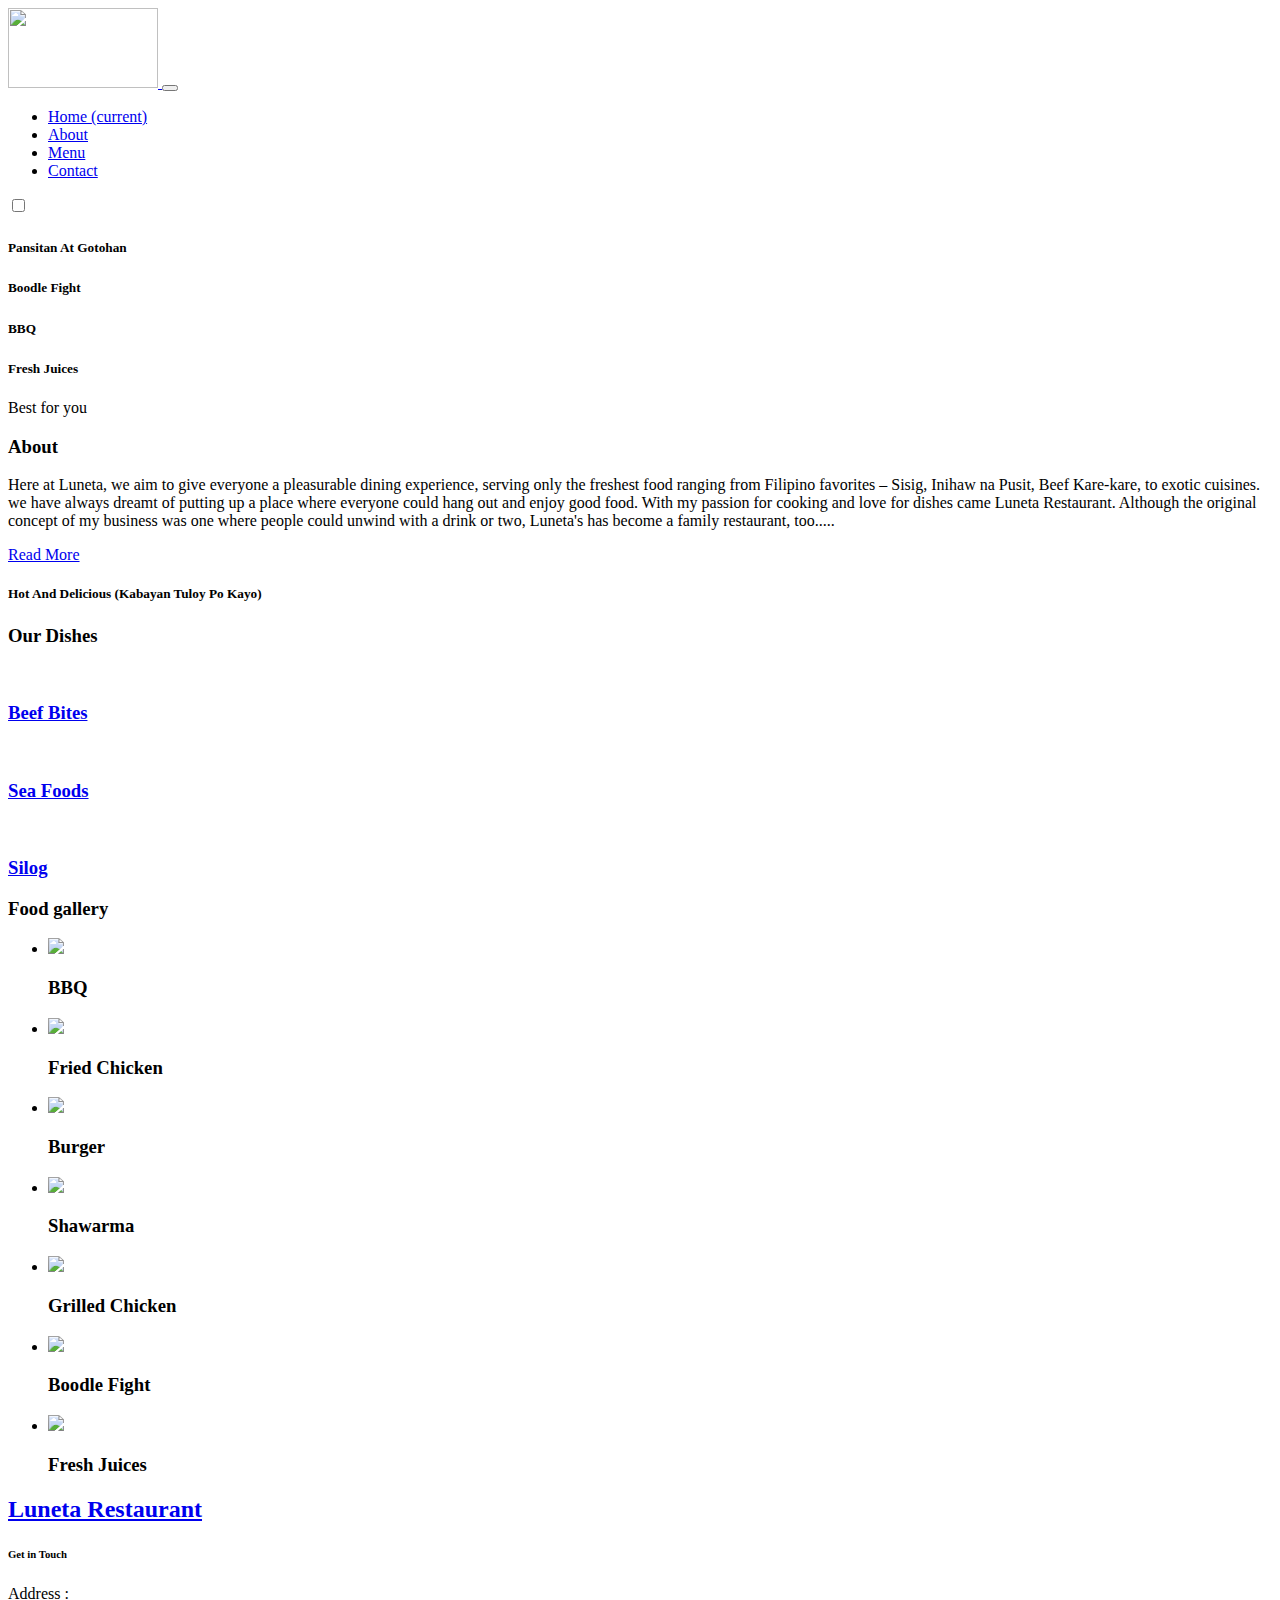
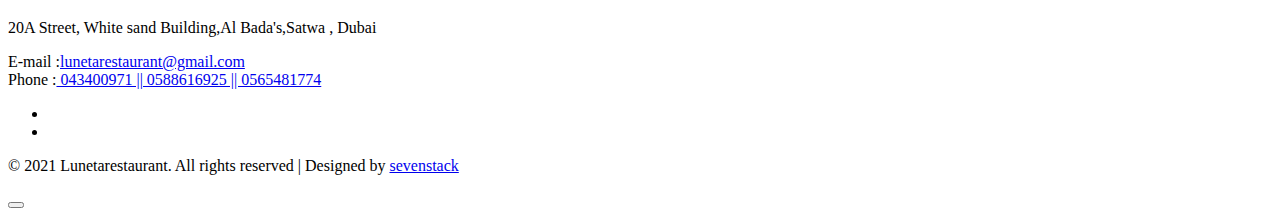
==== index.html @ 1971af36 "commit3" ====
<!doctype html>
<html lang="en">
  <head>
    <!-- Required meta tags -->
    <meta charset="utf-8">
    <meta name="viewport" content="width=device-width, initial-scale=1, shrink-to-fit=no">

    <title>Luneta Restaurant</title>

    <link href="//fonts.googleapis.com/css?family=Mukta:300,400,500" rel="stylesheet">

    <!-- Template CSS -->
    <link rel="stylesheet" href="assets/css/style-starter.css">
  </head>
  <body>
<!--header-->
<header id="site-header" class="fixed-top">
  <div class="container">
      <nav class="navbar navbar-expand-lg stroke px-0 pt-lg-0">
          <!-- <h1> <a class="navbar-brand" href="index.html">
                  <span class="fa fa-coffee"></span> Luneta Restaurant
              </a></h1> -->
          <!-- if logo is image enable this    -->
  <a class="navbar-brand" href="#index.html">
      <img src="assets/images/logo_luneta.png" alt="" title="" style="height: 80px;width: 150px;" />
  </a>
          <button class="navbar-toggler  collapsed bg-gradient" type="button" data-toggle="collapse"
              data-target="#navbarTogglerDemo02" aria-controls="navbarTogglerDemo02" aria-expanded="false"
              aria-label="Toggle navigation">
              <span class="navbar-toggler-icon fa icon-expand fa-bars"></span>
              <span class="navbar-toggler-icon fa icon-close fa-times"></span>
          </button>

          <div class="collapse navbar-collapse" id="navbarTogglerDemo02">
              <ul class="navbar-nav mx-lg-auto">
                  <li class="nav-item active">
                      <a class="nav-link" href="index.html">Home <span class="sr-only">(current)</span></a>
                  </li>
                  <li class="nav-item @@about__active">
                      <a class="nav-link" href="about.html">About</a>
                  </li>
                  <li class="nav-item @@services__active">
                      <a class="nav-link" href="services.html">Menu</a>
                  </li>
                  <li class="nav-item @@contact__active">
                      <a class="nav-link" href="contact.html">Contact</a>
                  </li>
              </ul>

              <!--/search-right-->
             
          </div>
          <!-- toggle switch for light and dark theme -->
          <div class="mobile-position">
              <nav class="navigation">
                  <div class="theme-switch-wrapper">
                      <label class="theme-switch" for="checkbox">
                          <input type="checkbox" id="checkbox">
                          <div class="mode-container">
                              <i class="gg-sun"></i>
                              <i class="gg-moon"></i>
                          </div>
                      </label>
                  </div>
              </nav>
          </div>
          <!-- //toggle switch for light and dark theme -->
      </nav>
  </div>
</header>
<!--/header-->
<!-- main-slider -->
<section class="w3l-main-slider" id="home">
    <div class="companies20-content">
        <div class="owl-one owl-carousel owl-theme">
            <div class="item">
                <li>
                    <div class="slider-info banner-view bg bg2">
                        <div class="banner-info">
                            <div class="container">
                                <div class="banner-info-bg">
                                    <h5>Pansitan At Gotohan</h5>
                                    <p class="mt-4"> </p>
                                    <!-- <a class="btn btn-style btn-primary mt-sm-5 mt-4" href="about.html"> Read More</a> -->
                                </div>
                            </div>
                        </div>
                    </div>
                </li>
            </div>
            <div class="item">
                <li>
                    <div class="slider-info  banner-view banner-top1 bg bg2">
                        <div class="banner-info">
                            <div class="container">
                                <div class="banner-info-bg">
                                    <h5>Boodle Fight</h5>
                                    <!-- <p class="mt-4">Coffee Shop is the place where you can get flavorful coffee strains
                                        from global elite brands and roasters at very affordable price. Lorem ipsum
                                        dolor sit amet elit. Non, explicabo et sit amet. </p>
                                    <a class="btn btn-style btn-primary mt-sm-5 mt-4" href="about.html"> Read More</a> -->
                                </div>
                            </div>
                        </div>
                    </div>
                </li>
            </div>
            <div class="item">
                <li>
                    <div class="slider-info banner-view banner-top2 bg bg2">
                        <div class="banner-info">
                            <div class="container">
                                <div class="banner-info-bg">
                                    <h5>BBQ</h5>
                                    <!-- <p class="mt-4">Coffee Shop is the place where you can get flavorful coffee strains
                                        from global elite brands and roasters at very affordable price. Lorem ipsum
                                        dolor sit amet elit. Non, explicabo et sit amet. </p>
                                    <a class="btn btn-style btn-primary mt-sm-5 mt-4" href="about.html"> Read More</a> -->
                                </div>
                            </div>
                        </div>
                    </div>
                </li>
            </div>
            <div class="item">
                <li>
                    <div class="slider-info banner-view banner-top3 bg bg2">
                        <div class="banner-info">
                            <div class="container">
                                <div class="banner-info-bg">
                                    <h5>Fresh Juices</h5>
                                    <!-- <p class="mt-4">Coffee Shop is the place where you can get flavorful coffee strains
                                        from global elite brands and roasters at very affordable price. Lorem ipsum
                                        dolor sit amet elit. Non, explicabo et sit amet. </p>
                                    <a class="btn btn-style btn-primary mt-sm-5 mt-4" href="about.html"> Read More</a> -->
                                </div>
                            </div>
                        </div>
                    </div>
                </li>
            </div>
        </div>
    </div>
</section>
<!-- /main-slider -->
<section class="w3l-servicesblock py-5" id="who">
    <div class="container py-lg-5 py-md-4 py-2">
        <div class="row">
            <div class="col-lg-4 about-right-faq align-self">
                <span class="title-small mb-2">Best for you</span>
                <h3 class="title-big mx-0">About</h3>
                <p class="mt-lg-4 mt-3">Here at Luneta, we aim to give everyone a pleasurable dining experience, serving only the freshest food ranging from Filipino favorites – Sisig, Inihaw na Pusit,  Beef Kare-kare, to exotic cuisines.
                    we have always dreamt of putting up a place where everyone could hang out and enjoy good food. With my passion for cooking and love for dishes came Luneta Restaurant.
                    Although the original concept of my business was one where people could unwind with a drink or two, Luneta's has become a family restaurant, too.....</p>
                <a class="btn btn-style btn-primary mt-lg-5 mt-4" href="about.html"> Read More</a>
            </div>
            <!-- <div class="col-lg-8">
                <div class="row">
                    <div class="col-md-4 col-6 left-wthree-img mt-lg-0 mt-5">
                        <img src="assets/images/a1.jpg" alt="" class="img-fluid radius-image">
                    </div>
                    <div class="col-md-4 col-6 left-wthree-img mt-lg-0 mt-5">
                        <img src="assets/images/a2.jpg" alt="" class="img-fluid radius-image">
                    </div>
                    <div class="col-md-4 col-6 left-wthree-img mt-lg-0 mt-md-5 mt-4">
                        <img src="assets/images/a3.jpg" alt="" class="img-fluid radius-image">
                    </div>
                </div>
            </div> -->
        </div>
    </div>
</section>
<section class="w3l-features-8" id="products">
    <!-- /features -->
    <div class="features py-5">
        <div class="container py-lg-5 py-md-4 py-2">
            <h5 class="title-small text-center">Hot And Delicious (Kabayan Tuloy Po Kayo)</h5>
            
            <h3 class="title-big text-center mb-md-5 mb-4">Our Dishes</h3>
            <div class="fea-gd-vv text-center row">
                <div class="float-top col-lg-4 col-md-6">
                    <a href="#url"><img src="assets/images/1.jpg" class="img-responsive" alt=""></a>
                    <div class="float-lt feature-gd">
                        <h3><a href="#url">Beef Bites</a> </h3>
                        <!-- <p> Consectetur elit, sed do eiusmod tempor sed et dolor init</p> -->
                    </div>
                </div>
                <div class="float-top col-lg-4 col-md-6 mt-md-0 mt-5">
                    <a href="#url"><img src="assets/images/2.jpg" class="img-responsive" alt=""></a>
                    <div class="float-lt feature-gd">
                        <h3><a href="#url">Sea Foods</a> </h3>
                        <!-- <p> Consectetur elit, sed do eiusmod tempor sed et dolor init</p> -->
                    </div>
                </div>
                <div class="float-top col-lg-4 col-md-6 mt-lg-0 mt-5">
                    <a href="#url"><img src="assets/images/3.png" class="img-responsive" alt=""></a>
                    <div class="float-lt feature-gd">
                        <h3><a href="#url">Silog</a> </h3>
                        <!-- <p> Consectetur elit, sed do eiusmod tempor sed et dolor init</p> -->
                    </div>
                </div>
            </div>
        </div>
    </div>
    <!-- //features -->
</section>

<section class="w3l-gallery" id="gallery">
    <div class="destionation-innf py-5">
        <div class="container py-lg-5 py-md-4 py-2">
            <div class="title-content">
                <h3 class="title-small text-center mb-1">Food gallery</h3>
                
            </div>
            <!--/coffee grids-grids-->
            <ul class="gallery_agile">
                <li>
                    <div class="w3_agile_portfolio_grid">
                        
                            <img src="assets/images/g1.jpg" alt=" " class="img-fluid radius-image" />
                            <div class="w3layouts_news_grid_pos">
                                <div class="wthree_text">
                                    <h3>BBQ</h3>
                                    <p></p>
                                </div>
                            </div>
                        
                    </div>
                </li>
                <li>
                    <div class="w3_agile_portfolio_grid">
                        
                            <img src="assets/images/g2.jpg" alt=" " class="img-fluid radius-image" />
                            <div class="w3layouts_news_grid_pos">
                                <div class="wthree_text">
                                    <h3>Fried Chicken</h3>
                                   
                                </div>
                            </div>
                        
                    </div>
                </li>
                <li>
                    <div class="w3_agile_portfolio_grid">
                        
                        <img src="assets/images/g3.jpg" alt=" " class="img-fluid radius-image" />
                        <div class="w3layouts_news_grid_pos">
                            <div class="wthree_text">
                                <h3>Burger</h3>
                               
                            </div>
                        </div>
                    
                </div>
                </li>

                <li>
                    <div class="w3_agile_portfolio_grid">
                        
                        <img src="assets/images/g7.jpg" alt=" " class="img-fluid radius-image" />
                        <div class="w3layouts_news_grid_pos">
                            <div class="wthree_text">
                                <h3>Shawarma</h3>
                               
                            </div>
                        </div>
                    
                </div>
                </li>
                <li>
                    <div class="w3_agile_portfolio_grid">
                        
                        <img src="assets/images/g5.jpg" alt=" " class="img-fluid radius-image" />
                        <div class="w3layouts_news_grid_pos">
                            <div class="wthree_text">
                                <h3>Grilled Chicken</h3>
                               
                            </div>
                        </div>
                    
                </div>
                </li>
                <li>
                    <div class="w3_agile_portfolio_grid">
                        
                        <img src="assets/images/g6.jpg" alt=" " class="img-fluid radius-image" />
                        <div class="w3layouts_news_grid_pos">
                            <div class="wthree_text">
                                <h3>Boodle Fight</h3>
                               
                            </div>
                        </div>
                    
                </div>
                </li>
                <li>
                    <div class="w3_agile_portfolio_grid">
                        
                        <img src="assets/images/g4.jpg" alt=" " class="img-fluid radius-image" />
                        <div class="w3layouts_news_grid_pos">
                            <div class="wthree_text">
                                <h3>Fresh Juices</h3>
                               
                            </div>
                        </div>
                    
                </div>
                </li>
               
            </ul>
            <!--//coffee grids-grids-->
        </div>
    </div>
</section>
<!-- testimonials -->

<!-- //testimonials -->

<section class="w3l-footer-29-main">
  <div class="footer-29 py-5">
    <div class="container py-lg-4 py-sm-3">
      <div class="row footer-top-29">
        <div class="col-lg-5 footer-list-29 footer-1">
          <h2><a href="index.html" class=""><span ></span> Luneta Restaurant</a></h2>
          
        </div>
        <div class="col-lg-3 col-md-6 footer-list-29 footer-3 mt-lg-0 mt-5">
          <h6 class="footer-title-29">Get in Touch</h6>

          <div class="column2">
            <div class="mb-2">
              <span>Address :</span>
              <p class="contact-para d-inline">20A Street, White sand Building,Al Bada's,Satwa , Dubai</p>
            </div>
            <div class="">
            </div>
            </div>
              <span>E-mail :</span><a href="lunetarestaurant@gmail.com">lunetarestaurant@gmail.com</a>
            </div>
            <div class="mt-2">
              <span>Phone :</span><a href="tel: 0588616925"> 043400971 || 0588616925 || 0565481774</a>
              <ul class="social-media-test m-0 mt-4 p-0">
                <li><a href="https://www.facebook.com/lunetarestaurant/" class="facebook"><span class="fa fa-facebook"></span></a></li>
                <li><a href="https://instagram.com/lunetarestaurant?utm_medium=copy_link" class="instagram"><span class="fa fa-instagram"></span></a>
                </li>
            </ul>
            </div>
          </div>
        </div>
       
      </div>

    </div>
  </div>
  <div class="bottom-copies text-center">
    <div class="container">
      <p class="copy-footer-29">© 2021 Lunetarestaurant. All rights reserved | Designed by <a
          href="https://sevenstack.in">sevenstack</a></p>
    </div>
  </div>

  <!-- move top -->
  <button onclick="topFunction()" id="movetop" title="Go to top">
    <span class="fa fa-angle-up"></span>
  </button>
  <script>
    // When the user scrolls down 20px from the top of the document, show the button
    window.onscroll = function () {
      scrollFunction()
    };

    function scrollFunction() {
      if (document.body.scrollTop > 20 || document.documentElement.scrollTop > 20) {
        document.getElementById("movetop").style.display = "block";
      } else {
        document.getElementById("movetop").style.display = "none";
      }
    }

    // When the user clicks on the button, scroll to the top of the document
    function topFunction() {
      document.body.scrollTop = 0;
      document.documentElement.scrollTop = 0;
    }
  </script>
  <!-- //move top -->
</section>

<!-- Template JavaScript -->
<script src="assets/js/jquery-3.3.1.min.js"></script>

<script src="assets/js/theme-change.js"></script>

<!-- js for portfolio lightbox -->
<script src="assets/js/jquery-2.1.4.min.js"></script>
<script src="assets/js/jquery.chocolat.js "></script>
<!--light-box-files -->
<script type="text/javascript ">
  $(function () {
    $('.w3_agile_portfolio_grid a').Chocolat();
  });
</script>
<!-- /js for portfolio lightbox -->

<script src="assets/js/jquery.magnific-popup.min.js"></script>
<script>
  $(document).ready(function () {
    $('.popup-with-zoom-anim').magnificPopup({
      type: 'inline',

      fixedContentPos: false,
      fixedBgPos: true,

      overflowY: 'auto',

      closeBtnInside: true,
      preloader: false,

      midClick: true,
      removalDelay: 300,
      mainClass: 'my-mfp-zoom-in'
    });

    $('.popup-with-move-anim').magnificPopup({
      type: 'inline',

      fixedContentPos: false,
      fixedBgPos: true,

      overflowY: 'auto',

      closeBtnInside: true,
      preloader: false,

      midClick: true,
      removalDelay: 300,
      mainClass: 'my-mfp-slide-bottom'
    });
  });
</script>

<!-- script for testimonials -->
<script>
  $(document).ready(function () {
    $('.owl-testimonial').owlCarousel({
      loop: true,
      margin: 0,
      nav: true,
      dots: false,
      responsiveClass: true,
      autoplay: false,
      autoplayTimeout: 5000,
      autoplaySpeed: 1000,
      autoplayHoverPause: false,
      responsive: {
        0: {
          items: 1,
          nav: true
        },
        480: {
          items: 1,
          nav: true
        },
        667: {
          items: 1,
          nav: true
        },
        1000: {
          items: 1,
          nav: true
        }
      }
    })
  })
</script>
<!-- //script for testimonials -->

<!-- script for blog slider -->
<script>
  $(document).ready(function () {
    $('.owl-two').owlCarousel({
      loop: true,
      margin: 30,
      nav: false,
      responsiveClass: true,
      autoplay: false,
      autoplayTimeout: 5000,
      autoplaySpeed: 1000,
      autoplayHoverPause: false,
      responsive: {
        0: {
          items: 1,
          nav: false
        },
        480: {
          items: 1,
          nav: false
        },
        992: {
          items: 2,
          nav: false
        }
      }
    })
  })
</script>
<!-- //script for blog slider -->

<script src="assets/js/owl.carousel.js"></script>

<!-- script for banner slider-->
<script>
  $(document).ready(function () {
    $('.owl-one').owlCarousel({
      loop: true,
      margin: 0,
      nav: false,
      responsiveClass: true,
      autoplay: false,
      autoplayTimeout: 5000,
      autoplaySpeed: 1000,
      autoplayHoverPause: false,
      responsive: {
        0: {
          items: 1,
          nav: false
        },
        480: {
          items: 1,
          nav: false
        },
        667: {
          items: 1,
          nav: false
        },
        1000: {
          items: 1,
          nav: false
        }
      }
    })
  })
</script>
<!-- //script -->


<!-- disable body scroll which navbar is in active -->
<script>
  $(function () {
    $('.navbar-toggler').click(function () {
      $('body').toggleClass('noscroll');
    })
  });
</script>
<!-- disable body scroll which navbar is in active -->

<!--/MENU-JS-->
<script>
  $(window).on("scroll", function () {
    var scroll = $(window).scrollTop();

    if (scroll >= 80) {
      $("#site-header").addClass("nav-fixed");
    } else {
      $("#site-header").removeClass("nav-fixed");
    }
  });

  //Main navigation Active Class Add Remove
  $(".navbar-toggler").on("click", function () {
    $("header").toggleClass("active");
  });
  $(document).on("ready", function () {
    if ($(window).width() > 991) {
      $("header").removeClass("active");
    }
    $(window).on("resize", function () {
      if ($(window).width() > 991) {
        $("header").removeClass("active");
      }
    });
  });
</script>
<!--//MENU-JS-->

<script src="assets/js/bootstrap.min.js"></script>
</body>

</html>
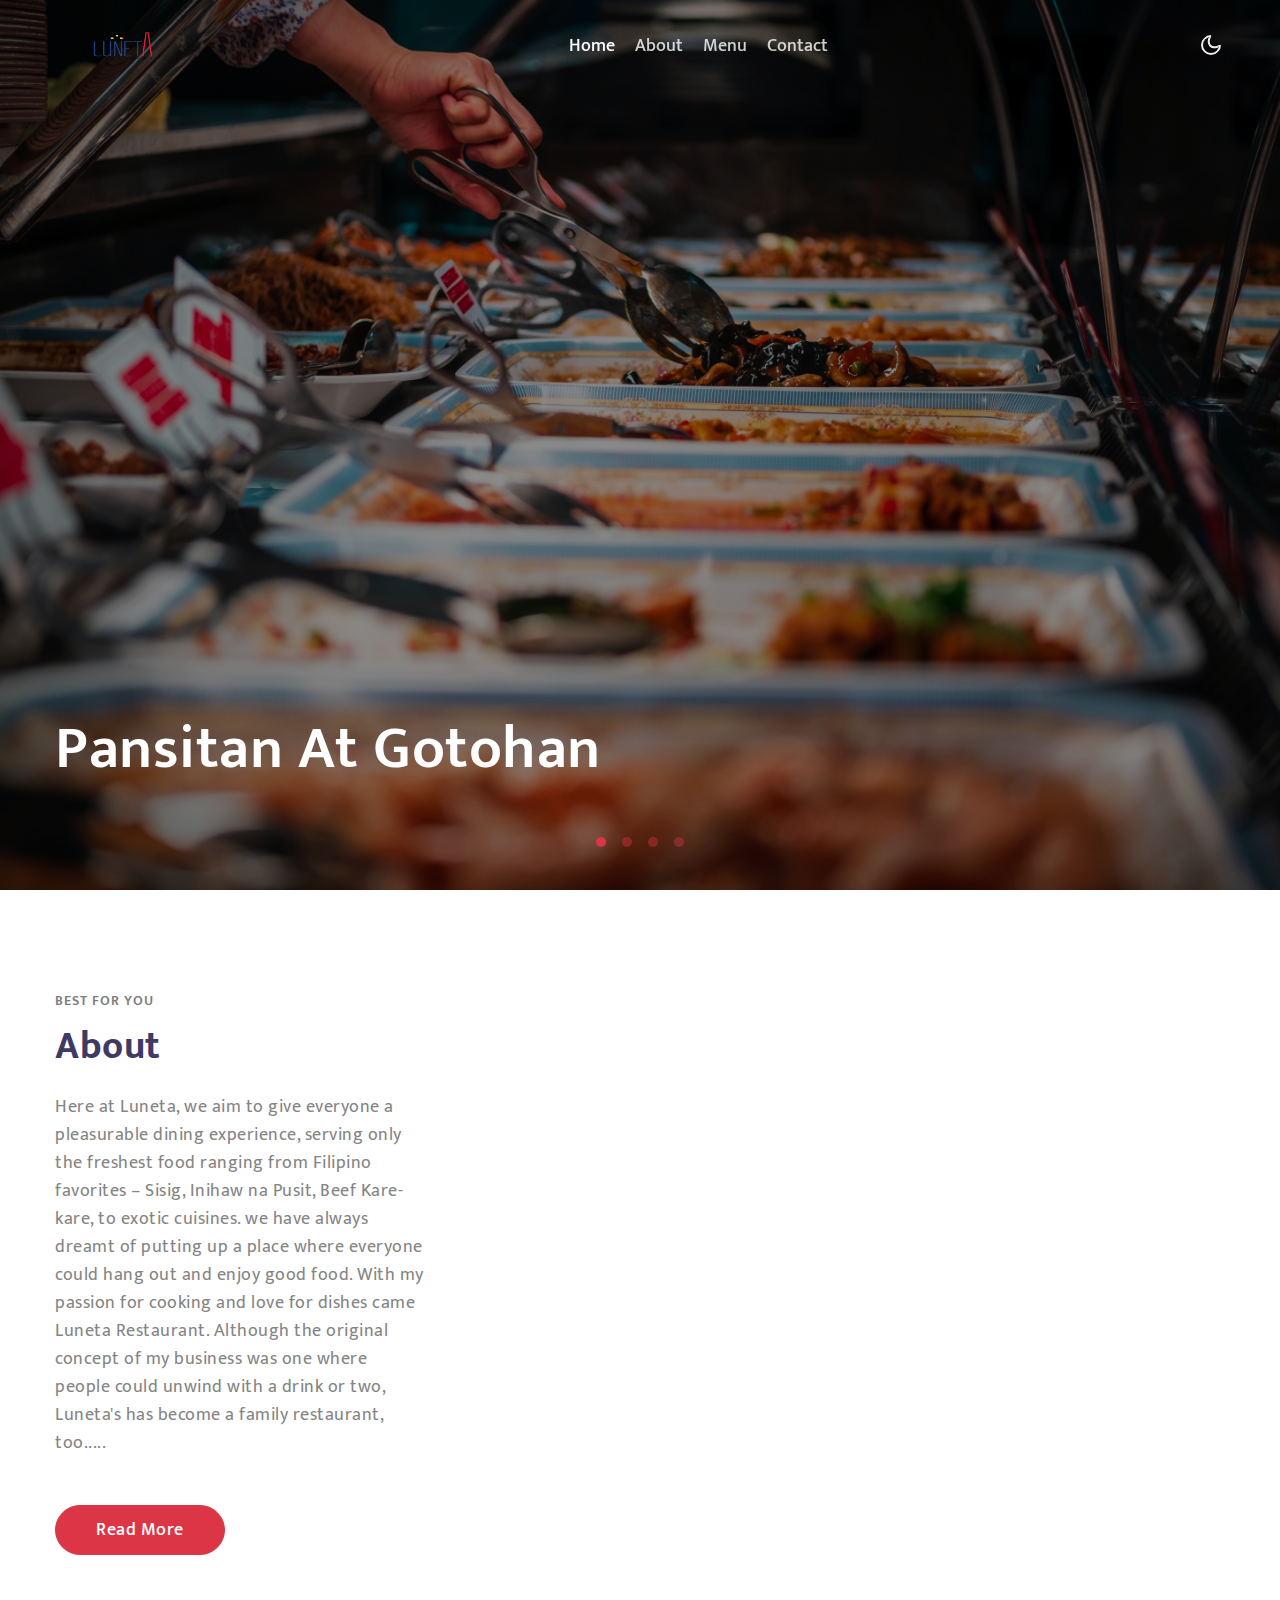
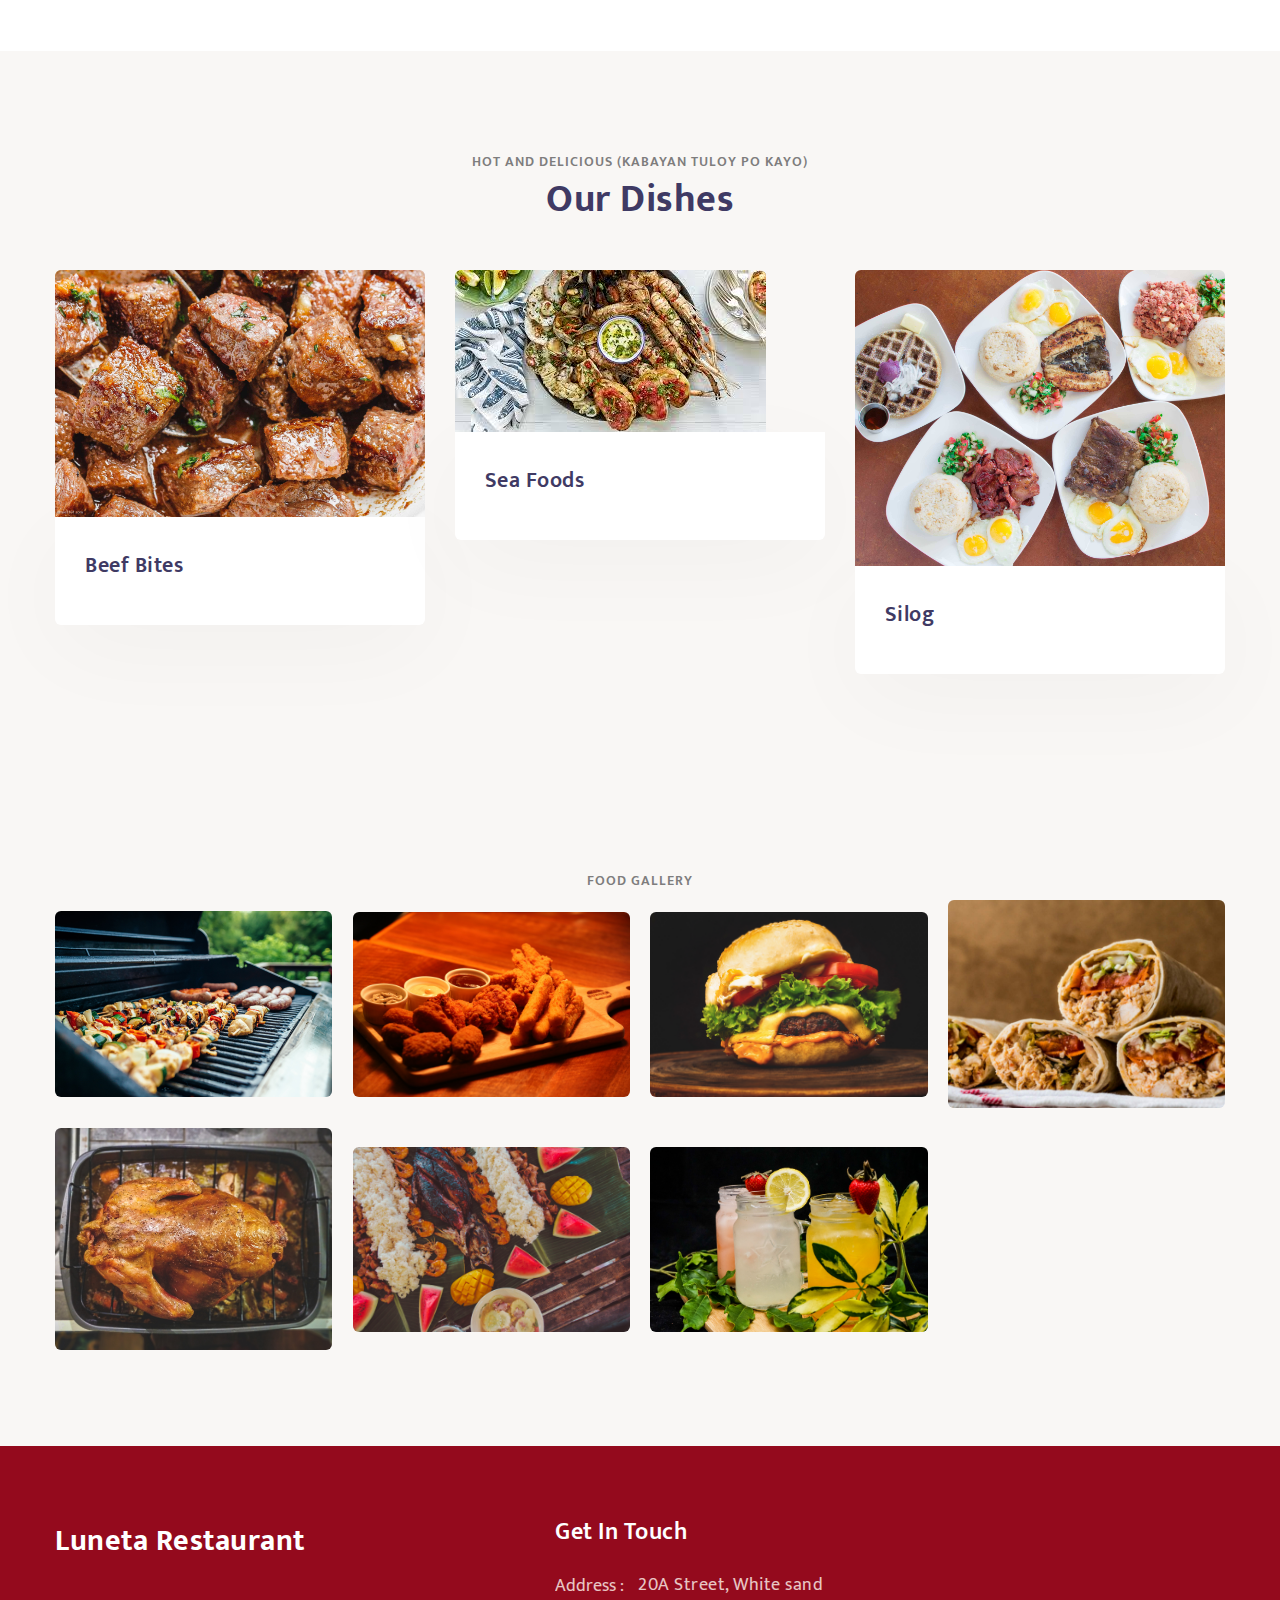
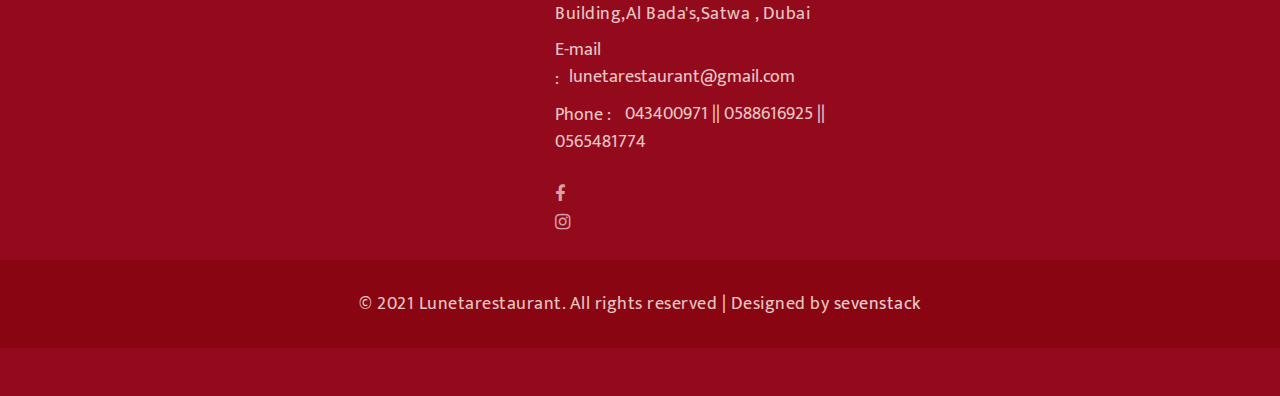
==== commit 68cc7f61: "commit" ====
--- a/index.html
+++ b/index.html
@@ -322,7 +322,7 @@
     <div class="container py-lg-4 py-sm-3">
       <div class="row footer-top-29">
         <div class="col-lg-5 footer-list-29 footer-1">
-          <h2><a href="index.html" class=""><span ></span> Luneta Restaurant</a></h2>
+          <h2><a href="index.html" class=""><span></span> Luneta Restaurant</a></h2>
           
         </div>
         <div class="col-lg-3 col-md-6 footer-list-29 footer-3 mt-lg-0 mt-5">
@@ -334,18 +334,16 @@
               <p class="contact-para d-inline">20A Street, White sand Building,Al Bada's,Satwa , Dubai</p>
             </div>
             <div class="">
-            </div>
-            </div>
-              <span>E-mail :</span><a href="lunetarestaurant@gmail.com">lunetarestaurant@gmail.com</a>
+              <span>E-mail :</span><a href="mailto:lunetarestaurant@mail.com">lunetarestaurant@gmail.com</a>
             </div>
             <div class="mt-2">
-              <span>Phone :</span><a href="tel: 0588616925"> 043400971 || 0588616925 || 0565481774</a>
+              <span>Phone :</span><a href="tel:0588616925"> 043400971 || 0588616925 || 0565481774</a>
               <ul class="social-media-test m-0 mt-4 p-0">
                 <li><a href="https://www.facebook.com/lunetarestaurant/" class="facebook"><span class="fa fa-facebook"></span></a></li>
                 <li><a href="https://instagram.com/lunetarestaurant?utm_medium=copy_link" class="instagram"><span class="fa fa-instagram"></span></a>
                 </li>
             </ul>
-            </div>
+            </div'2>
           </div>
         </div>
        
@@ -587,4 +585,4 @@
 <script src="assets/js/bootstrap.min.js"></script>
 </body>
 
-</html>+</html>
--- a/assets/css/style-starter.css
+++ b/assets/css/style-starter.css
@@ -0,0 +1,12803 @@
+@charset "UTF-8";
+
+:root {
+  --blue: #007bff;
+  --indigo: #6610f2;
+  --purple: #6f42c1;
+  --pink: #e83e8c;
+  --red: #a12632;
+  --orange: #fd7e14;
+  --yellow: #ffc107;
+  --green: #28a745;
+  --teal: #20c997;
+  --cyan: #17a2b8;
+  --white: #fff;
+  --gray: #6c757d;
+  --gray-dark: #343a40;
+  --primary: #941c28;
+  --secondary: #f8b195;
+  --success: #28a745;
+  --info: #17a2b8;
+  --warning: #ffc107;
+  --danger: #dc3545;
+  --light: #f8f9fa;
+  --dark: #343a40;
+  --breakpoint-xs: 0;
+  --breakpoint-sm: 576px;
+  --breakpoint-md: 768px;
+  --breakpoint-lg: 992px;
+  --breakpoint-xl: 1200px;
+  --font-family-sans-serif: -apple-system, BlinkMacSystemFont, "Segoe UI", Roboto, "Helvetica Neue", Arial, "Noto Sans", sans-serif, "Apple Color Emoji", "Segoe UI Emoji", "Segoe UI Symbol", "Noto Color Emoji";
+  --font-family-monospace: SFMono-Regular, Menlo, Monaco, Consolas, "Liberation Mono", "Courier New", monospace; }
+
+*,
+*::before,
+*::after {
+  box-sizing: border-box; }
+
+html {
+  font-family: sans-serif;
+  line-height: 1.15;
+  -webkit-text-size-adjust: 100%;
+  -webkit-tap-highlight-color: rgba(0, 0, 0, 0); }
+
+article, aside, figcaption, figure, footer, header, hgroup, main, nav, section {
+  display: block; }
+
+body {
+  margin: 0;
+  font-family: -apple-system, BlinkMacSystemFont, "Segoe UI", Roboto, "Helvetica Neue", Arial, "Noto Sans", sans-serif, "Apple Color Emoji", "Segoe UI Emoji", "Segoe UI Symbol", "Noto Color Emoji";
+  font-size: 1rem;
+  font-weight: 400;
+  line-height: 1.5;
+  color: #212529;
+  text-align: left;
+  background-color: #fff; }
+
+[tabindex="-1"]:focus:not(:focus-visible) {
+  outline: 0 !important; }
+
+hr {
+  box-sizing: content-box;
+  height: 0;
+  overflow: visible; }
+
+h1, h2, h3, h4, h5, h6 {
+  margin-top: 0;
+  margin-bottom: 0.5rem; }
+
+p {
+  margin-top: 0;
+  margin-bottom: 1rem; }
+
+abbr[title],
+abbr[data-original-title] {
+  text-decoration: underline;
+  -webkit-text-decoration: underline dotted;
+          text-decoration: underline dotted;
+  cursor: help;
+  border-bottom: 0;
+  -webkit-text-decoration-skip-ink: none;
+          text-decoration-skip-ink: none; }
+
+address {
+  margin-bottom: 1rem;
+  font-style: normal;
+  line-height: inherit; }
+
+ol,
+ul,
+dl {
+  margin-top: 0;
+  margin-bottom: 1rem; }
+
+ol ol,
+ul ul,
+ol ul,
+ul ol {
+  margin-bottom: 0; }
+
+dt {
+  font-weight: 700; }
+
+dd {
+  margin-bottom: .5rem;
+  margin-left: 0; }
+
+blockquote {
+  margin: 0 0 1rem; }
+
+b,
+strong {
+  font-weight: bolder; }
+
+small {
+  font-size: 80%; }
+
+sub,
+sup {
+  position: relative;
+  font-size: 75%;
+  line-height: 0;
+  vertical-align: baseline; }
+
+sub {
+  bottom: -.25em; }
+
+sup {
+  top: -.5em; }
+
+a {
+  color: #e60a0a;
+  text-decoration: none;
+  background-color: transparent; }
+  a:hover {
+    color: #f14e0d;
+    text-decoration: underline; }
+
+a:not([href]) {
+  color: inherit;
+  text-decoration: none; }
+  a:not([href]):hover {
+    color: inherit;
+    text-decoration: none; }
+
+pre,
+code,
+kbd,
+samp {
+  font-family: SFMono-Regular, Menlo, Monaco, Consolas, "Liberation Mono", "Courier New", monospace;
+  font-size: 1em; }
+
+pre {
+  margin-top: 0;
+  margin-bottom: 1rem;
+  overflow: auto; }
+
+figure {
+  margin: 0 0 1rem; }
+
+img {
+  vertical-align: middle;
+  border-style: none; }
+
+svg {
+  overflow: hidden;
+  vertical-align: middle; }
+
+table {
+  border-collapse: collapse; }
+
+caption {
+  padding-top: 0.75rem;
+  padding-bottom: 0.75rem;
+  color: #6c757d;
+  text-align: left;
+  caption-side: bottom; }
+
+th {
+  text-align: inherit; }
+
+label {
+  display: inline-block;
+  margin-bottom: 0.5rem; }
+
+button {
+  border-radius: 0; }
+
+button:focus {
+  outline: 1px dotted;
+  outline: 5px auto -webkit-focus-ring-color; }
+
+input,
+button,
+select,
+optgroup,
+textarea {
+  margin: 0;
+  font-family: inherit;
+  font-size: inherit;
+  line-height: inherit; }
+
+button,
+input {
+  overflow: visible; }
+
+button,
+select {
+  text-transform: none; }
+
+select {
+  word-wrap: normal; }
+
+button,
+[type="button"],
+[type="reset"],
+[type="submit"] {
+  -webkit-appearance: button; }
+
+button:not(:disabled),
+[type="button"]:not(:disabled),
+[type="reset"]:not(:disabled),
+[type="submit"]:not(:disabled) {
+  cursor: pointer; }
+
+button::-moz-focus-inner,
+[type="button"]::-moz-focus-inner,
+[type="reset"]::-moz-focus-inner,
+[type="submit"]::-moz-focus-inner {
+  padding: 0;
+  border-style: none; }
+
+input[type="radio"],
+input[type="checkbox"] {
+  box-sizing: border-box;
+  padding: 0; }
+
+input[type="date"],
+input[type="time"],
+input[type="datetime-local"],
+input[type="month"] {
+  -webkit-appearance: listbox; }
+
+textarea {
+  overflow: auto;
+  resize: vertical; }
+
+fieldset {
+  min-width: 0;
+  padding: 0;
+  margin: 0;
+  border: 0; }
+
+legend {
+  display: block;
+  width: 100%;
+  max-width: 100%;
+  padding: 0;
+  margin-bottom: .5rem;
+  font-size: 1.5rem;
+  line-height: inherit;
+  color: inherit;
+  white-space: normal; }
+  @media (max-width: 1200px) {
+    legend {
+      font-size: calc(1.275rem + 0.3vw) ; } }
+
+progress {
+  vertical-align: baseline; }
+
+[type="number"]::-webkit-inner-spin-button,
+[type="number"]::-webkit-outer-spin-button {
+  height: auto; }
+
+[type="search"] {
+  outline-offset: -2px;
+  -webkit-appearance: none; }
+
+[type="search"]::-webkit-search-decoration {
+  -webkit-appearance: none; }
+
+::-webkit-file-upload-button {
+  font: inherit;
+  -webkit-appearance: button; }
+
+output {
+  display: inline-block; }
+
+summary {
+  display: list-item;
+  cursor: pointer; }
+
+template {
+  display: none; }
+
+[hidden] {
+  display: none !important; }
+
+h1, h2, h3, h4, h5, h6,
+.h1, .h2, .h3, .h4, .h5, .h6 {
+  margin-bottom: 0.5rem;
+  font-weight: 500;
+  line-height: 1.2; }
+
+h1, .h1 {
+  font-size: 2.5rem; }
+  @media (max-width: 1200px) {
+    h1, .h1 {
+      font-size: calc(1.375rem + 1.5vw) ; } }
+
+h2, .h2 {
+  font-size: 2rem; }
+  @media (max-width: 1200px) {
+    h2, .h2 {
+      font-size: calc(1.325rem + 0.9vw) ; } }
+
+h3, .h3 {
+  font-size: 1.75rem; }
+  @media (max-width: 1200px) {
+    h3, .h3 {
+      font-size: calc(1.3rem + 0.6vw) ; } }
+
+h4, .h4 {
+  font-size: 1.5rem; }
+  @media (max-width: 1200px) {
+    h4, .h4 {
+      font-size: calc(1.275rem + 0.3vw) ; } }
+
+h5, .h5 {
+  font-size: 1.25rem; }
+
+h6, .h6 {
+  font-size: 1rem; }
+
+.lead {
+  font-size: 1.25rem;
+  font-weight: 300; }
+
+.display-1 {
+  font-size: 6rem;
+  font-weight: 300;
+  line-height: 1.2; }
+  @media (max-width: 1200px) {
+    .display-1 {
+      font-size: calc(1.725rem + 5.7vw) ; } }
+
+.display-2 {
+  font-size: 5.5rem;
+  font-weight: 300;
+  line-height: 1.2; }
+  @media (max-width: 1200px) {
+    .display-2 {
+      font-size: calc(1.675rem + 5.1vw) ; } }
+
+.display-3 {
+  font-size: 4.5rem;
+  font-weight: 300;
+  line-height: 1.2; }
+  @media (max-width: 1200px) {
+    .display-3 {
+      font-size: calc(1.575rem + 3.9vw) ; } }
+
+.display-4 {
+  font-size: 3.5rem;
+  font-weight: 300;
+  line-height: 1.2; }
+  @media (max-width: 1200px) {
+    .display-4 {
+      font-size: calc(1.475rem + 2.7vw) ; } }
+
+hr {
+  margin-top: 1rem;
+  margin-bottom: 1rem;
+  border: 0;
+  border-top: 1px solid rgba(0, 0, 0, 0.1); }
+
+small,
+.small {
+  font-size: 80%;
+  font-weight: 400; }
+
+mark,
+.mark {
+  padding: 0.2em;
+  background-color: #fcf8e3; }
+
+.list-unstyled {
+  padding-left: 0;
+  list-style: none; }
+
+.list-inline {
+  padding-left: 0;
+  list-style: none; }
+
+.list-inline-item {
+  display: inline-block; }
+  .list-inline-item:not(:last-child) {
+    margin-right: 0.5rem; }
+
+.initialism {
+  font-size: 90%;
+  text-transform: uppercase; }
+
+.blockquote {
+  margin-bottom: 1rem;
+  font-size: 1.25rem; }
+
+.blockquote-footer {
+  display: block;
+  font-size: 80%;
+  color: #6c757d; }
+  .blockquote-footer::before {
+    content: "\2014\00A0"; }
+
+.img-fluid {
+  max-width: 100%;
+  height: auto; }
+
+.img-thumbnail {
+  padding: 0.25rem;
+  background-color: #fff;
+  border: 1px solid #dee2e6;
+  border-radius: 0.25rem;
+  max-width: 100%;
+  height: auto; }
+
+.figure {
+  display: inline-block; }
+
+.figure-img {
+  margin-bottom: 0.5rem;
+  line-height: 1; }
+
+.figure-caption {
+  font-size: 90%;
+  color: #6c757d; }
+
+code {
+  font-size: 87.5%;
+  color: #e83e8c;
+  word-wrap: break-word; }
+  a > code {
+    color: inherit; }
+
+kbd {
+  padding: 0.2rem 0.4rem;
+  font-size: 87.5%;
+  color: #fff;
+  background-color: #212529;
+  border-radius: 0.2rem; }
+  kbd kbd {
+    padding: 0;
+    font-size: 100%;
+    font-weight: 700; }
+
+pre {
+  display: block;
+  font-size: 87.5%;
+  color: #212529; }
+  pre code {
+    font-size: inherit;
+    color: inherit;
+    word-break: normal; }
+
+.pre-scrollable {
+  max-height: 340px;
+  overflow-y: scroll; }
+
+.container {
+  width: 100%;
+  padding-right: 15px;
+  padding-left: 15px;
+  margin-right: auto;
+  margin-left: auto; }
+  @media (min-width: 576px) {
+    .container {
+      max-width: 540px; } }
+  @media (min-width: 768px) {
+    .container {
+      max-width: 720px; } }
+  @media (min-width: 992px) {
+    .container {
+      max-width: 960px; } }
+  @media (min-width: 1200px) {
+    .container {
+      max-width: 1140px; } }
+
+.container-fluid, .container-sm, .container-md, .container-lg, .container-xl {
+  width: 100%;
+  padding-right: 15px;
+  padding-left: 15px;
+  margin-right: auto;
+  margin-left: auto; }
+
+@media (min-width: 576px) {
+  .container, .container-sm {
+    max-width: 540px; } }
+
+@media (min-width: 768px) {
+  .container, .container-sm, .container-md {
+    max-width: 720px; } }
+
+@media (min-width: 992px) {
+  .container, .container-sm, .container-md, .container-lg {
+    max-width: 960px; } }
+
+@media (min-width: 1200px) {
+  .container, .container-sm, .container-md, .container-lg, .container-xl {
+    max-width: 1140px; } }
+
+.row {
+  display: flex;
+  flex-wrap: wrap;
+  margin-right: -15px;
+  margin-left: -15px; }
+
+.no-gutters {
+  margin-right: 0;
+  margin-left: 0; }
+  .no-gutters > .col,
+  .no-gutters > [class*="col-"] {
+    padding-right: 0;
+    padding-left: 0; }
+
+.col-1, .col-2, .col-3, .col-4, .col-5, .col-6, .col-7, .col-8, .col-9, .col-10, .col-11, .col-12, .col,
+.col-auto, .col-sm-1, .col-sm-2, .col-sm-3, .col-sm-4, .col-sm-5, .col-sm-6, .col-sm-7, .col-sm-8, .col-sm-9, .col-sm-10, .col-sm-11, .col-sm-12, .col-sm,
+.col-sm-auto, .col-md-1, .col-md-2, .col-md-3, .col-md-4, .col-md-5, .col-md-6, .col-md-7, .col-md-8, .col-md-9, .col-md-10, .col-md-11, .col-md-12, .col-md,
+.col-md-auto, .col-lg-1, .col-lg-2, .col-lg-3, .col-lg-4, .col-lg-5, .col-lg-6, .col-lg-7, .col-lg-8, .col-lg-9, .col-lg-10, .col-lg-11, .col-lg-12, .col-lg,
+.col-lg-auto, .col-xl-1, .col-xl-2, .col-xl-3, .col-xl-4, .col-xl-5, .col-xl-6, .col-xl-7, .col-xl-8, .col-xl-9, .col-xl-10, .col-xl-11, .col-xl-12, .col-xl,
+.col-xl-auto {
+  position: relative;
+  width: 100%;
+  padding-right: 15px;
+  padding-left: 15px; }
+
+.col {
+  flex-basis: 0;
+  flex-grow: 1;
+  max-width: 100%; }
+
+.row-cols-1 > * {
+  flex: 0 0 100%;
+  max-width: 100%; }
+
+.row-cols-2 > * {
+  flex: 0 0 50%;
+  max-width: 50%; }
+
+.row-cols-3 > * {
+  flex: 0 0 33.33333%;
+  max-width: 33.33333%; }
+
+.row-cols-4 > * {
+  flex: 0 0 25%;
+  max-width: 25%; }
+
+.row-cols-5 > * {
+  flex: 0 0 20%;
+  max-width: 20%; }
+
+.row-cols-6 > * {
+  flex: 0 0 16.66667%;
+  max-width: 16.66667%; }
+
+.col-auto {
+  flex: 0 0 auto;
+  width: auto;
+  max-width: 100%; }
+
+.col-1 {
+  flex: 0 0 8.33333%;
+  max-width: 8.33333%; }
+
+.col-2 {
+  flex: 0 0 16.66667%;
+  max-width: 16.66667%; }
+
+.col-3 {
+  flex: 0 0 25%;
+  max-width: 25%; }
+
+.col-4 {
+  flex: 0 0 33.33333%;
+  max-width: 33.33333%; }
+
+.col-5 {
+  flex: 0 0 41.66667%;
+  max-width: 41.66667%; }
+
+.col-6 {
+  flex: 0 0 50%;
+  max-width: 50%; }
+
+.col-7 {
+  flex: 0 0 58.33333%;
+  max-width: 58.33333%; }
+
+.col-8 {
+  flex: 0 0 66.66667%;
+  max-width: 66.66667%; }
+
+.col-9 {
+  flex: 0 0 75%;
+  max-width: 75%; }
+
+.col-10 {
+  flex: 0 0 83.33333%;
+  max-width: 83.33333%; }
+
+.col-11 {
+  flex: 0 0 91.66667%;
+  max-width: 91.66667%; }
+
+.col-12 {
+  flex: 0 0 100%;
+  max-width: 100%; }
+
+.order-first {
+  order: -1; }
+
+.order-last {
+  order: 13; }
+
+.order-0 {
+  order: 0; }
+
+.order-1 {
+  order: 1; }
+
+.order-2 {
+  order: 2; }
+
+.order-3 {
+  order: 3; }
+
+.order-4 {
+  order: 4; }
+
+.order-5 {
+  order: 5; }
+
+.order-6 {
+  order: 6; }
+
+.order-7 {
+  order: 7; }
+
+.order-8 {
+  order: 8; }
+
+.order-9 {
+  order: 9; }
+
+.order-10 {
+  order: 10; }
+
+.order-11 {
+  order: 11; }
+
+.order-12 {
+  order: 12; }
+
+.offset-1 {
+  margin-left: 8.33333%; }
+
+.offset-2 {
+  margin-left: 16.66667%; }
+
+.offset-3 {
+  margin-left: 25%; }
+
+.offset-4 {
+  margin-left: 33.33333%; }
+
+.offset-5 {
+  margin-left: 41.66667%; }
+
+.offset-6 {
+  margin-left: 50%; }
+
+.offset-7 {
+  margin-left: 58.33333%; }
+
+.offset-8 {
+  margin-left: 66.66667%; }
+
+.offset-9 {
+  margin-left: 75%; }
+
+.offset-10 {
+  margin-left: 83.33333%; }
+
+.offset-11 {
+  margin-left: 91.66667%; }
+
+@media (min-width: 576px) {
+  .col-sm {
+    flex-basis: 0;
+    flex-grow: 1;
+    max-width: 100%; }
+  .row-cols-sm-1 > * {
+    flex: 0 0 100%;
+    max-width: 100%; }
+  .row-cols-sm-2 > * {
+    flex: 0 0 50%;
+    max-width: 50%; }
+  .row-cols-sm-3 > * {
+    flex: 0 0 33.33333%;
+    max-width: 33.33333%; }
+  .row-cols-sm-4 > * {
+    flex: 0 0 25%;
+    max-width: 25%; }
+  .row-cols-sm-5 > * {
+    flex: 0 0 20%;
+    max-width: 20%; }
+  .row-cols-sm-6 > * {
+    flex: 0 0 16.66667%;
+    max-width: 16.66667%; }
+  .col-sm-auto {
+    flex: 0 0 auto;
+    width: auto;
+    max-width: 100%; }
+  .col-sm-1 {
+    flex: 0 0 8.33333%;
+    max-width: 8.33333%; }
+  .col-sm-2 {
+    flex: 0 0 16.66667%;
+    max-width: 16.66667%; }
+  .col-sm-3 {
+    flex: 0 0 25%;
+    max-width: 25%; }
+  .col-sm-4 {
+    flex: 0 0 33.33333%;
+    max-width: 33.33333%; }
+  .col-sm-5 {
+    flex: 0 0 41.66667%;
+    max-width: 41.66667%; }
+  .col-sm-6 {
+    flex: 0 0 50%;
+    max-width: 50%; }
+  .col-sm-7 {
+    flex: 0 0 58.33333%;
+    max-width: 58.33333%; }
+  .col-sm-8 {
+    flex: 0 0 66.66667%;
+    max-width: 66.66667%; }
+  .col-sm-9 {
+    flex: 0 0 75%;
+    max-width: 75%; }
+  .col-sm-10 {
+    flex: 0 0 83.33333%;
+    max-width: 83.33333%; }
+  .col-sm-11 {
+    flex: 0 0 91.66667%;
+    max-width: 91.66667%; }
+  .col-sm-12 {
+    flex: 0 0 100%;
+    max-width: 100%; }
+  .order-sm-first {
+    order: -1; }
+  .order-sm-last {
+    order: 13; }
+  .order-sm-0 {
+    order: 0; }
+  .order-sm-1 {
+    order: 1; }
+  .order-sm-2 {
+    order: 2; }
+  .order-sm-3 {
+    order: 3; }
+  .order-sm-4 {
+    order: 4; }
+  .order-sm-5 {
+    order: 5; }
+  .order-sm-6 {
+    order: 6; }
+  .order-sm-7 {
+    order: 7; }
+  .order-sm-8 {
+    order: 8; }
+  .order-sm-9 {
+    order: 9; }
+  .order-sm-10 {
+    order: 10; }
+  .order-sm-11 {
+    order: 11; }
+  .order-sm-12 {
+    order: 12; }
+  .offset-sm-0 {
+    margin-left: 0; }
+  .offset-sm-1 {
+    margin-left: 8.33333%; }
+  .offset-sm-2 {
+    margin-left: 16.66667%; }
+  .offset-sm-3 {
+    margin-left: 25%; }
+  .offset-sm-4 {
+    margin-left: 33.33333%; }
+  .offset-sm-5 {
+    margin-left: 41.66667%; }
+  .offset-sm-6 {
+    margin-left: 50%; }
+  .offset-sm-7 {
+    margin-left: 58.33333%; }
+  .offset-sm-8 {
+    margin-left: 66.66667%; }
+  .offset-sm-9 {
+    margin-left: 75%; }
+  .offset-sm-10 {
+    margin-left: 83.33333%; }
+  .offset-sm-11 {
+    margin-left: 91.66667%; } }
+
+@media (min-width: 768px) {
+  .col-md {
+    flex-basis: 0;
+    flex-grow: 1;
+    max-width: 100%; }
+  .row-cols-md-1 > * {
+    flex: 0 0 100%;
+    max-width: 100%; }
+  .row-cols-md-2 > * {
+    flex: 0 0 50%;
+    max-width: 50%; }
+  .row-cols-md-3 > * {
+    flex: 0 0 33.33333%;
+    max-width: 33.33333%; }
+  .row-cols-md-4 > * {
+    flex: 0 0 25%;
+    max-width: 25%; }
+  .row-cols-md-5 > * {
+    flex: 0 0 20%;
+    max-width: 20%; }
+  .row-cols-md-6 > * {
+    flex: 0 0 16.66667%;
+    max-width: 16.66667%; }
+  .col-md-auto {
+    flex: 0 0 auto;
+    width: auto;
+    max-width: 100%; }
+  .col-md-1 {
+    flex: 0 0 8.33333%;
+    max-width: 8.33333%; }
+  .col-md-2 {
+    flex: 0 0 16.66667%;
+    max-width: 16.66667%; }
+  .col-md-3 {
+    flex: 0 0 25%;
+    max-width: 25%; }
+  .col-md-4 {
+    flex: 0 0 33.33333%;
+    max-width: 33.33333%; }
+  .col-md-5 {
+    flex: 0 0 41.66667%;
+    max-width: 41.66667%; }
+  .col-md-6 {
+    flex: 0 0 50%;
+    max-width: 50%; }
+  .col-md-7 {
+    flex: 0 0 58.33333%;
+    max-width: 58.33333%; }
+  .col-md-8 {
+    flex: 0 0 66.66667%;
+    max-width: 66.66667%; }
+  .col-md-9 {
+    flex: 0 0 75%;
+    max-width: 75%; }
+  .col-md-10 {
+    flex: 0 0 83.33333%;
+    max-width: 83.33333%; }
+  .col-md-11 {
+    flex: 0 0 91.66667%;
+    max-width: 91.66667%; }
+  .col-md-12 {
+    flex: 0 0 100%;
+    max-width: 100%; }
+  .order-md-first {
+    order: -1; }
+  .order-md-last {
+    order: 13; }
+  .order-md-0 {
+    order: 0; }
+  .order-md-1 {
+    order: 1; }
+  .order-md-2 {
+    order: 2; }
+  .order-md-3 {
+    order: 3; }
+  .order-md-4 {
+    order: 4; }
+  .order-md-5 {
+    order: 5; }
+  .order-md-6 {
+    order: 6; }
+  .order-md-7 {
+    order: 7; }
+  .order-md-8 {
+    order: 8; }
+  .order-md-9 {
+    order: 9; }
+  .order-md-10 {
+    order: 10; }
+  .order-md-11 {
+    order: 11; }
+  .order-md-12 {
+    order: 12; }
+  .offset-md-0 {
+    margin-left: 0; }
+  .offset-md-1 {
+    margin-left: 8.33333%; }
+  .offset-md-2 {
+    margin-left: 16.66667%; }
+  .offset-md-3 {
+    margin-left: 25%; }
+  .offset-md-4 {
+    margin-left: 33.33333%; }
+  .offset-md-5 {
+    margin-left: 41.66667%; }
+  .offset-md-6 {
+    margin-left: 50%; }
+  .offset-md-7 {
+    margin-left: 58.33333%; }
+  .offset-md-8 {
+    margin-left: 66.66667%; }
+  .offset-md-9 {
+    margin-left: 75%; }
+  .offset-md-10 {
+    margin-left: 83.33333%; }
+  .offset-md-11 {
+    margin-left: 91.66667%; } }
+
+@media (min-width: 992px) {
+  .col-lg {
+    flex-basis: 0;
+    flex-grow: 1;
+    max-width: 100%; }
+  .row-cols-lg-1 > * {
+    flex: 0 0 100%;
+    max-width: 100%; }
+  .row-cols-lg-2 > * {
+    flex: 0 0 50%;
+    max-width: 50%; }
+  .row-cols-lg-3 > * {
+    flex: 0 0 33.33333%;
+    max-width: 33.33333%; }
+  .row-cols-lg-4 > * {
+    flex: 0 0 25%;
+    max-width: 25%; }
+  .row-cols-lg-5 > * {
+    flex: 0 0 20%;
+    max-width: 20%; }
+  .row-cols-lg-6 > * {
+    flex: 0 0 16.66667%;
+    max-width: 16.66667%; }
+  .col-lg-auto {
+    flex: 0 0 auto;
+    width: auto;
+    max-width: 100%; }
+  .col-lg-1 {
+    flex: 0 0 8.33333%;
+    max-width: 8.33333%; }
+  .col-lg-2 {
+    flex: 0 0 16.66667%;
+    max-width: 16.66667%; }
+  .col-lg-3 {
+    flex: 0 0 25%;
+    max-width: 25%; }
+  .col-lg-4 {
+    flex: 0 0 33.33333%;
+    max-width: 33.33333%; }
+  .col-lg-5 {
+    flex: 0 0 41.66667%;
+    max-width: 41.66667%; }
+  .col-lg-6 {
+    flex: 0 0 50%;
+    max-width: 50%; }
+  .col-lg-7 {
+    flex: 0 0 58.33333%;
+    max-width: 58.33333%; }
+  .col-lg-8 {
+    flex: 0 0 66.66667%;
+    max-width: 66.66667%; }
+  .col-lg-9 {
+    flex: 0 0 75%;
+    max-width: 75%; }
+  .col-lg-10 {
+    flex: 0 0 83.33333%;
+    max-width: 83.33333%; }
+  .col-lg-11 {
+    flex: 0 0 91.66667%;
+    max-width: 91.66667%; }
+  .col-lg-12 {
+    flex: 0 0 100%;
+    max-width: 100%; }
+  .order-lg-first {
+    order: -1; }
+  .order-lg-last {
+    order: 13; }
+  .order-lg-0 {
+    order: 0; }
+  .order-lg-1 {
+    order: 1; }
+  .order-lg-2 {
+    order: 2; }
+  .order-lg-3 {
+    order: 3; }
+  .order-lg-4 {
+    order: 4; }
+  .order-lg-5 {
+    order: 5; }
+  .order-lg-6 {
+    order: 6; }
+  .order-lg-7 {
+    order: 7; }
+  .order-lg-8 {
+    order: 8; }
+  .order-lg-9 {
+    order: 9; }
+  .order-lg-10 {
+    order: 10; }
+  .order-lg-11 {
+    order: 11; }
+  .order-lg-12 {
+    order: 12; }
+  .offset-lg-0 {
+    margin-left: 0; }
+  .offset-lg-1 {
+    margin-left: 8.33333%; }
+  .offset-lg-2 {
+    margin-left: 16.66667%; }
+  .offset-lg-3 {
+    margin-left: 25%; }
+  .offset-lg-4 {
+    margin-left: 33.33333%; }
+  .offset-lg-5 {
+    margin-left: 41.66667%; }
+  .offset-lg-6 {
+    margin-left: 50%; }
+  .offset-lg-7 {
+    margin-left: 58.33333%; }
+  .offset-lg-8 {
+    margin-left: 66.66667%; }
+  .offset-lg-9 {
+    margin-left: 75%; }
+  .offset-lg-10 {
+    margin-left: 83.33333%; }
+  .offset-lg-11 {
+    margin-left: 91.66667%; } }
+
+@media (min-width: 1200px) {
+  .col-xl {
+    flex-basis: 0;
+    flex-grow: 1;
+    max-width: 100%; }
+  .row-cols-xl-1 > * {
+    flex: 0 0 100%;
+    max-width: 100%; }
+  .row-cols-xl-2 > * {
+    flex: 0 0 50%;
+    max-width: 50%; }
+  .row-cols-xl-3 > * {
+    flex: 0 0 33.33333%;
+    max-width: 33.33333%; }
+  .row-cols-xl-4 > * {
+    flex: 0 0 25%;
+    max-width: 25%; }
+  .row-cols-xl-5 > * {
+    flex: 0 0 20%;
+    max-width: 20%; }
+  .row-cols-xl-6 > * {
+    flex: 0 0 16.66667%;
+    max-width: 16.66667%; }
+  .col-xl-auto {
+    flex: 0 0 auto;
+    width: auto;
+    max-width: 100%; }
+  .col-xl-1 {
+    flex: 0 0 8.33333%;
+    max-width: 8.33333%; }
+  .col-xl-2 {
+    flex: 0 0 16.66667%;
+    max-width: 16.66667%; }
+  .col-xl-3 {
+    flex: 0 0 25%;
+    max-width: 25%; }
+  .col-xl-4 {
+    flex: 0 0 33.33333%;
+    max-width: 33.33333%; }
+  .col-xl-5 {
+    flex: 0 0 41.66667%;
+    max-width: 41.66667%; }
+  .col-xl-6 {
+    flex: 0 0 50%;
+    max-width: 50%; }
+  .col-xl-7 {
+    flex: 0 0 58.33333%;
+    max-width: 58.33333%; }
+  .col-xl-8 {
+    flex: 0 0 66.66667%;
+    max-width: 66.66667%; }
+  .col-xl-9 {
+    flex: 0 0 75%;
+    max-width: 75%; }
+  .col-xl-10 {
+    flex: 0 0 83.33333%;
+    max-width: 83.33333%; }
+  .col-xl-11 {
+    flex: 0 0 91.66667%;
+    max-width: 91.66667%; }
+  .col-xl-12 {
+    flex: 0 0 100%;
+    max-width: 100%; }
+  .order-xl-first {
+    order: -1; }
+  .order-xl-last {
+    order: 13; }
+  .order-xl-0 {
+    order: 0; }
+  .order-xl-1 {
+    order: 1; }
+  .order-xl-2 {
+    order: 2; }
+  .order-xl-3 {
+    order: 3; }
+  .order-xl-4 {
+    order: 4; }
+  .order-xl-5 {
+    order: 5; }
+  .order-xl-6 {
+    order: 6; }
+  .order-xl-7 {
+    order: 7; }
+  .order-xl-8 {
+    order: 8; }
+  .order-xl-9 {
+    order: 9; }
+  .order-xl-10 {
+    order: 10; }
+  .order-xl-11 {
+    order: 11; }
+  .order-xl-12 {
+    order: 12; }
+  .offset-xl-0 {
+    margin-left: 0; }
+  .offset-xl-1 {
+    margin-left: 8.33333%; }
+  .offset-xl-2 {
+    margin-left: 16.66667%; }
+  .offset-xl-3 {
+    margin-left: 25%; }
+  .offset-xl-4 {
+    margin-left: 33.33333%; }
+  .offset-xl-5 {
+    margin-left: 41.66667%; }
+  .offset-xl-6 {
+    margin-left: 50%; }
+  .offset-xl-7 {
+    margin-left: 58.33333%; }
+  .offset-xl-8 {
+    margin-left: 66.66667%; }
+  .offset-xl-9 {
+    margin-left: 75%; }
+  .offset-xl-10 {
+    margin-left: 83.33333%; }
+  .offset-xl-11 {
+    margin-left: 91.66667%; } }
+
+.table {
+  width: 100%;
+  margin-bottom: 1rem;
+  color: #212529; }
+  .table th,
+  .table td {
+    padding: 0.75rem;
+    vertical-align: top;
+    border-top: 1px solid #dee2e6; }
+  .table thead th {
+    vertical-align: bottom;
+    border-bottom: 2px solid #dee2e6; }
+  .table tbody + tbody {
+    border-top: 2px solid #dee2e6; }
+
+.table-sm th,
+.table-sm td {
+  padding: 0.3rem; }
+
+.table-bordered {
+  border: 1px solid #dee2e6; }
+  .table-bordered th,
+  .table-bordered td {
+    border: 1px solid #dee2e6; }
+  .table-bordered thead th,
+  .table-bordered thead td {
+    border-bottom-width: 2px; }
+
+.table-borderless th,
+.table-borderless td,
+.table-borderless thead th,
+.table-borderless tbody + tbody {
+  border: 0; }
+
+.table-striped tbody tr:nth-of-type(odd) {
+  background-color: rgba(0, 0, 0, 0.05); }
+
+.table-hover tbody tr:hover {
+  color: #212529;
+  background-color: rgba(0, 0, 0, 0.075); }
+
+.table-primary,
+.table-primary > th,
+.table-primary > td {
+  background-color: #f1d6b9; }
+
+.table-primary th,
+.table-primary td,
+.table-primary thead th,
+.table-primary tbody + tbody {
+  border-color: #e6b37e; }
+
+.table-hover .table-primary:hover {
+  background-color: #edcaa4; }
+  .table-hover .table-primary:hover > td,
+  .table-hover .table-primary:hover > th {
+    background-color: #edcaa4; }
+
+.table-secondary,
+.table-secondary > th,
+.table-secondary > td {
+  background-color: #fde9e1; }
+
+.table-secondary th,
+.table-secondary td,
+.table-secondary thead th,
+.table-secondary tbody + tbody {
+  border-color: #fbd6c8; }
+
+.table-hover .table-secondary:hover {
+  background-color: #fbd7c9; }
+  .table-hover .table-secondary:hover > td,
+  .table-hover .table-secondary:hover > th {
+    background-color: #fbd7c9; }
+
+.table-success,
+.table-success > th,
+.table-success > td {
+  background-color: #c3e6cb; }
+
+.table-success th,
+.table-success td,
+.table-success thead th,
+.table-success tbody + tbody {
+  border-color: #8fd19e; }
+
+.table-hover .table-success:hover {
+  background-color: #b1dfbb; }
+  .table-hover .table-success:hover > td,
+  .table-hover .table-success:hover > th {
+    background-color: #b1dfbb; }
+
+.table-info,
+.table-info > th,
+.table-info > td {
+  background-color: #bee5eb; }
+
+.table-info th,
+.table-info td,
+.table-info thead th,
+.table-info tbody + tbody {
+  border-color: #86cfda; }
+
+.table-hover .table-info:hover {
+  background-color: #abdde5; }
+  .table-hover .table-info:hover > td,
+  .table-hover .table-info:hover > th {
+    background-color: #abdde5; }
+
+.table-warning,
+.table-warning > th,
+.table-warning > td {
+  background-color: #ffeeba; }
+
+.table-warning th,
+.table-warning td,
+.table-warning thead th,
+.table-warning tbody + tbody {
+  border-color: #ffdf7e; }
+
+.table-hover .table-warning:hover {
+  background-color: #ffe8a1; }
+  .table-hover .table-warning:hover > td,
+  .table-hover .table-warning:hover > th {
+    background-color: #ffe8a1; }
+
+.table-danger,
+.table-danger > th,
+.table-danger > td {
+  background-color: #f5c6cb; }
+
+.table-danger th,
+.table-danger td,
+.table-danger thead th,
+.table-danger tbody + tbody {
+  border-color: #ed969e; }
+
+.table-hover .table-danger:hover {
+  background-color: #f1b0b7; }
+  .table-hover .table-danger:hover > td,
+  .table-hover .table-danger:hover > th {
+    background-color: #f1b0b7; }
+
+.table-light,
+.table-light > th,
+.table-light > td {
+  background-color: #fdfdfe; }
+
+.table-light th,
+.table-light td,
+.table-light thead th,
+.table-light tbody + tbody {
+  border-color: #fbfcfc; }
+
+.table-hover .table-light:hover {
+  background-color: #ececf6; }
+  .table-hover .table-light:hover > td,
+  .table-hover .table-light:hover > th {
+    background-color: #ececf6; }
+
+.table-dark,
+.table-dark > th,
+.table-dark > td {
+  background-color: #c6c8ca; }
+
+.table-dark th,
+.table-dark td,
+.table-dark thead th,
+.table-dark tbody + tbody {
+  border-color: #95999c; }
+
+.table-hover .table-dark:hover {
+  background-color: #b9bbbe; }
+  .table-hover .table-dark:hover > td,
+  .table-hover .table-dark:hover > th {
+    background-color: #b9bbbe; }
+
+.table-active,
+.table-active > th,
+.table-active > td {
+  background-color: rgba(0, 0, 0, 0.075); }
+
+.table-hover .table-active:hover {
+  background-color: rgba(0, 0, 0, 0.075); }
+  .table-hover .table-active:hover > td,
+  .table-hover .table-active:hover > th {
+    background-color: rgba(0, 0, 0, 0.075); }
+
+.table .thead-dark th {
+  color: #fff;
+  background-color: #343a40;
+  border-color: #454d55; }
+
+.table .thead-light th {
+  color: #495057;
+  background-color: #e9ecef;
+  border-color: #dee2e6; }
+
+.table-dark {
+  color: #fff;
+  background-color: #343a40; }
+  .table-dark th,
+  .table-dark td,
+  .table-dark thead th {
+    border-color: #454d55; }
+  .table-dark.table-bordered {
+    border: 0; }
+  .table-dark.table-striped tbody tr:nth-of-type(odd) {
+    background-color: rgba(255, 255, 255, 0.05); }
+  .table-dark.table-hover tbody tr:hover {
+    color: #fff;
+    background-color: rgba(255, 255, 255, 0.075); }
+
+@media (max-width: 575.98px) {
+  .table-responsive-sm {
+    display: block;
+    width: 100%;
+    overflow-x: auto;
+    -webkit-overflow-scrolling: touch; }
+    .table-responsive-sm > .table-bordered {
+      border: 0; } }
+
+@media (max-width: 767.98px) {
+  .table-responsive-md {
+    display: block;
+    width: 100%;
+    overflow-x: auto;
+    -webkit-overflow-scrolling: touch; }
+    .table-responsive-md > .table-bordered {
+      border: 0; } }
+
+@media (max-width: 991.98px) {
+  .table-responsive-lg {
+    display: block;
+    width: 100%;
+    overflow-x: auto;
+    -webkit-overflow-scrolling: touch; }
+    .table-responsive-lg > .table-bordered {
+      border: 0; } }
+
+@media (max-width: 1199.98px) {
+  .table-responsive-xl {
+    display: block;
+    width: 100%;
+    overflow-x: auto;
+    -webkit-overflow-scrolling: touch; }
+    .table-responsive-xl > .table-bordered {
+      border: 0; } }
+
+.table-responsive {
+  display: block;
+  width: 100%;
+  overflow-x: auto;
+  -webkit-overflow-scrolling: touch; }
+  .table-responsive > .table-bordered {
+    border: 0; }
+
+.form-control {
+  display: block;
+  width: 100%;
+  height: calc(1.5em + 0.75rem + 2px);
+  padding: 0.375rem 0.75rem;
+  font-size: 1rem;
+  font-weight: 400;
+  line-height: 1.5;
+  color: #495057;
+  background-color: #fff;
+  background-clip: padding-box;
+  border: 1px solid #ced4da;
+  border-radius: 0.25rem;
+  transition: border-color 0.15s ease-in-out, box-shadow 0.15s ease-in-out; }
+  @media (prefers-reduced-motion: reduce) {
+    .form-control {
+      transition: none; } }
+  .form-control::-ms-expand {
+    background-color: transparent;
+    border: 0; }
+  .form-control:-moz-focusring {
+    color: transparent;
+    text-shadow: 0 0 0 #495057; }
+  .form-control:focus {
+    color: #495057;
+    background-color: #fff;
+    border-color: #faac59;
+    outline: 0;
+    box-shadow: 0 0 0 0.2rem rgba(206, 109, 6, 0.25); }
+  .form-control::-webkit-input-placeholder {
+    color: #6c757d;
+    opacity: 1; }
+  .form-control::-moz-placeholder {
+    color: #6c757d;
+    opacity: 1; }
+  .form-control:-ms-input-placeholder {
+    color: #6c757d;
+    opacity: 1; }
+  .form-control::-ms-input-placeholder {
+    color: #6c757d;
+    opacity: 1; }
+  .form-control::placeholder {
+    color: #6c757d;
+    opacity: 1; }
+  .form-control:disabled, .form-control[readonly] {
+    background-color: #e9ecef;
+    opacity: 1; }
+
+select.form-control:focus::-ms-value {
+  color: #495057;
+  background-color: #fff; }
+
+.form-control-file,
+.form-control-range {
+  display: block;
+  width: 100%; }
+
+.col-form-label {
+  padding-top: calc(0.375rem + 1px);
+  padding-bottom: calc(0.375rem + 1px);
+  margin-bottom: 0;
+  font-size: inherit;
+  line-height: 1.5; }
+
+.col-form-label-lg {
+  padding-top: calc(0.5rem + 1px);
+  padding-bottom: calc(0.5rem + 1px);
+  font-size: 1.25rem;
+  line-height: 1.5; }
+
+.col-form-label-sm {
+  padding-top: calc(0.25rem + 1px);
+  padding-bottom: calc(0.25rem + 1px);
+  font-size: 0.875rem;
+  line-height: 1.5; }
+
+.form-control-plaintext {
+  display: block;
+  width: 100%;
+  padding: 0.375rem 0;
+  margin-bottom: 0;
+  font-size: 1rem;
+  line-height: 1.5;
+  color: #212529;
+  background-color: transparent;
+  border: solid transparent;
+  border-width: 1px 0; }
+  .form-control-plaintext.form-control-sm, .form-control-plaintext.form-control-lg {
+    padding-right: 0;
+    padding-left: 0; }
+
+.form-control-sm {
+  height: calc(1.5em + 0.5rem + 2px);
+  padding: 0.25rem 0.5rem;
+  font-size: 0.875rem;
+  line-height: 1.5;
+  border-radius: 0.2rem; }
+
+.form-control-lg {
+  height: calc(1.5em + 1rem + 2px);
+  padding: 0.5rem 1rem;
+  font-size: 1.25rem;
+  line-height: 1.5;
+  border-radius: 0.3rem; }
+
+select.form-control[size], select.form-control[multiple] {
+  height: auto; }
+
+textarea.form-control {
+  height: auto; }
+
+.form-group {
+  margin-bottom: 1rem; }
+
+.form-text {
+  display: block;
+  margin-top: 0.25rem; }
+
+.form-row {
+  display: flex;
+  flex-wrap: wrap;
+  margin-right: -5px;
+  margin-left: -5px; }
+  .form-row > .col,
+  .form-row > [class*="col-"] {
+    padding-right: 5px;
+    padding-left: 5px; }
+
+.form-check {
+  position: relative;
+  display: block;
+  padding-left: 1.25rem; }
+
+.form-check-input {
+  position: absolute;
+  margin-top: 0.3rem;
+  margin-left: -1.25rem; }
+  .form-check-input[disabled] ~ .form-check-label,
+  .form-check-input:disabled ~ .form-check-label {
+    color: #6c757d; }
+
+.form-check-label {
+  margin-bottom: 0; }
+
+.form-check-inline {
+  display: inline-flex;
+  align-items: center;
+  padding-left: 0;
+  margin-right: 0.75rem; }
+  .form-check-inline .form-check-input {
+    position: static;
+    margin-top: 0;
+    margin-right: 0.3125rem;
+    margin-left: 0; }
+
+.valid-feedback {
+  display: none;
+  width: 100%;
+  margin-top: 0.25rem;
+  font-size: 80%;
+  color: #28a745; }
+
+.valid-tooltip {
+  position: absolute;
+  top: 100%;
+  z-index: 5;
+  display: none;
+  max-width: 100%;
+  padding: 0.25rem 0.5rem;
+  margin-top: .1rem;
+  font-size: 0.875rem;
+  line-height: 1.5;
+  color: #fff;
+  background-color: rgba(40, 167, 69, 0.9);
+  border-radius: 0.25rem; }
+
+.was-validated :valid ~ .valid-feedback,
+.was-validated :valid ~ .valid-tooltip,
+.is-valid ~ .valid-feedback,
+.is-valid ~ .valid-tooltip {
+  display: block; }
+
+.was-validated .form-control:valid, .form-control.is-valid {
+  border-color: #28a745;
+  padding-right: calc(1.5em + 0.75rem);
+  background-image: url("data:image/svg+xml,%3csvg xmlns='http://www.w3.org/2000/svg' width='8' height='8' viewBox='0 0 8 8'%3e%3cpath fill='%2328a745' d='M2.3 6.73L.6 4.53c-.4-1.04.46-1.4 1.1-.8l1.1 1.4 3.4-3.8c.6-.63 1.6-.27 1.2.7l-4 4.6c-.43.5-.8.4-1.1.1z'/%3e%3c/svg%3e");
+  background-repeat: no-repeat;
+  background-position: right calc(0.375em + 0.1875rem) center;
+  background-size: calc(0.75em + 0.375rem) calc(0.75em + 0.375rem); }
+  .was-validated .form-control:valid:focus, .form-control.is-valid:focus {
+    border-color: #28a745;
+    box-shadow: 0 0 0 0.2rem rgba(40, 167, 69, 0.25); }
+
+.was-validated textarea.form-control:valid, textarea.form-control.is-valid {
+  padding-right: calc(1.5em + 0.75rem);
+  background-position: top calc(0.375em + 0.1875rem) right calc(0.375em + 0.1875rem); }
+
+.was-validated .custom-select:valid, .custom-select.is-valid {
+  border-color: #28a745;
+  padding-right: calc(0.75em + 2.3125rem);
+  background: url("data:image/svg+xml,%3csvg xmlns='http://www.w3.org/2000/svg' width='4' height='5' viewBox='0 0 4 5'%3e%3cpath fill='%23343a40' d='M2 0L0 2h4zm0 5L0 3h4z'/%3e%3c/svg%3e") no-repeat right 0.75rem center/8px 10px, url("data:image/svg+xml,%3csvg xmlns='http://www.w3.org/2000/svg' width='8' height='8' viewBox='0 0 8 8'%3e%3cpath fill='%2328a745' d='M2.3 6.73L.6 4.53c-.4-1.04.46-1.4 1.1-.8l1.1 1.4 3.4-3.8c.6-.63 1.6-.27 1.2.7l-4 4.6c-.43.5-.8.4-1.1.1z'/%3e%3c/svg%3e") #fff no-repeat center right 1.75rem/calc(0.75em + 0.375rem) calc(0.75em + 0.375rem); }
+  .was-validated .custom-select:valid:focus, .custom-select.is-valid:focus {
+    border-color: #28a745;
+    box-shadow: 0 0 0 0.2rem rgba(40, 167, 69, 0.25); }
+
+.was-validated .form-check-input:valid ~ .form-check-label, .form-check-input.is-valid ~ .form-check-label {
+  color: #28a745; }
+
+.was-validated .form-check-input:valid ~ .valid-feedback,
+.was-validated .form-check-input:valid ~ .valid-tooltip, .form-check-input.is-valid ~ .valid-feedback,
+.form-check-input.is-valid ~ .valid-tooltip {
+  display: block; }
+
+.was-validated .custom-control-input:valid ~ .custom-control-label, .custom-control-input.is-valid ~ .custom-control-label {
+  color: #28a745; }
+  .was-validated .custom-control-input:valid ~ .custom-control-label::before, .custom-control-input.is-valid ~ .custom-control-label::before {
+    border-color: #28a745; }
+
+.was-validated .custom-control-input:valid:checked ~ .custom-control-label::before, .custom-control-input.is-valid:checked ~ .custom-control-label::before {
+  border-color: #34ce57;
+  background-color: #34ce57; }
+
+.was-validated .custom-control-input:valid:focus ~ .custom-control-label::before, .custom-control-input.is-valid:focus ~ .custom-control-label::before {
+  box-shadow: 0 0 0 0.2rem rgba(40, 167, 69, 0.25); }
+
+.was-validated .custom-control-input:valid:focus:not(:checked) ~ .custom-control-label::before, .custom-control-input.is-valid:focus:not(:checked) ~ .custom-control-label::before {
+  border-color: #28a745; }
+
+.was-validated .custom-file-input:valid ~ .custom-file-label, .custom-file-input.is-valid ~ .custom-file-label {
+  border-color: #28a745; }
+
+.was-validated .custom-file-input:valid:focus ~ .custom-file-label, .custom-file-input.is-valid:focus ~ .custom-file-label {
+  border-color: #28a745;
+  box-shadow: 0 0 0 0.2rem rgba(40, 167, 69, 0.25); }
+
+.invalid-feedback {
+  display: none;
+  width: 100%;
+  margin-top: 0.25rem;
+  font-size: 80%;
+  color: #dc3545; }
+
+.invalid-tooltip {
+  position: absolute;
+  top: 100%;
+  z-index: 5;
+  display: none;
+  max-width: 100%;
+  padding: 0.25rem 0.5rem;
+  margin-top: .1rem;
+  font-size: 0.875rem;
+  line-height: 1.5;
+  color: #fff;
+  background-color: rgba(220, 53, 69, 0.9);
+  border-radius: 0.25rem; }
+
+.was-validated :invalid ~ .invalid-feedback,
+.was-validated :invalid ~ .invalid-tooltip,
+.is-invalid ~ .invalid-feedback,
+.is-invalid ~ .invalid-tooltip {
+  display: block; }
+
+.was-validated .form-control:invalid, .form-control.is-invalid {
+  border-color: #dc3545;
+  padding-right: calc(1.5em + 0.75rem);
+  background-image: url("data:image/svg+xml,%3csvg xmlns='http://www.w3.org/2000/svg' width='12' height='12' fill='none' stroke='%23dc3545' viewBox='0 0 12 12'%3e%3ccircle cx='6' cy='6' r='4.5'/%3e%3cpath stroke-linejoin='round' d='M5.8 3.6h.4L6 6.5z'/%3e%3ccircle cx='6' cy='8.2' r='.6' fill='%23dc3545' stroke='none'/%3e%3c/svg%3e");
+  background-repeat: no-repeat;
+  background-position: right calc(0.375em + 0.1875rem) center;
+  background-size: calc(0.75em + 0.375rem) calc(0.75em + 0.375rem); }
+  .was-validated .form-control:invalid:focus, .form-control.is-invalid:focus {
+    border-color: #dc3545;
+    box-shadow: 0 0 0 0.2rem rgba(220, 53, 69, 0.25); }
+
+.was-validated textarea.form-control:invalid, textarea.form-control.is-invalid {
+  padding-right: calc(1.5em + 0.75rem);
+  background-position: top calc(0.375em + 0.1875rem) right calc(0.375em + 0.1875rem); }
+
+.was-validated .custom-select:invalid, .custom-select.is-invalid {
+  border-color: #dc3545;
+  padding-right: calc(0.75em + 2.3125rem);
+  background: url("data:image/svg+xml,%3csvg xmlns='http://www.w3.org/2000/svg' width='4' height='5' viewBox='0 0 4 5'%3e%3cpath fill='%23343a40' d='M2 0L0 2h4zm0 5L0 3h4z'/%3e%3c/svg%3e") no-repeat right 0.75rem center/8px 10px, url("data:image/svg+xml,%3csvg xmlns='http://www.w3.org/2000/svg' width='12' height='12' fill='none' stroke='%23dc3545' viewBox='0 0 12 12'%3e%3ccircle cx='6' cy='6' r='4.5'/%3e%3cpath stroke-linejoin='round' d='M5.8 3.6h.4L6 6.5z'/%3e%3ccircle cx='6' cy='8.2' r='.6' fill='%23dc3545' stroke='none'/%3e%3c/svg%3e") #fff no-repeat center right 1.75rem/calc(0.75em + 0.375rem) calc(0.75em + 0.375rem); }
+  .was-validated .custom-select:invalid:focus, .custom-select.is-invalid:focus {
+    border-color: #dc3545;
+    box-shadow: 0 0 0 0.2rem rgba(220, 53, 69, 0.25); }
+
+.was-validated .form-check-input:invalid ~ .form-check-label, .form-check-input.is-invalid ~ .form-check-label {
+  color: #dc3545; }
+
+.was-validated .form-check-input:invalid ~ .invalid-feedback,
+.was-validated .form-check-input:invalid ~ .invalid-tooltip, .form-check-input.is-invalid ~ .invalid-feedback,
+.form-check-input.is-invalid ~ .invalid-tooltip {
+  display: block; }
+
+.was-validated .custom-control-input:invalid ~ .custom-control-label, .custom-control-input.is-invalid ~ .custom-control-label {
+  color: #dc3545; }
+  .was-validated .custom-control-input:invalid ~ .custom-control-label::before, .custom-control-input.is-invalid ~ .custom-control-label::before {
+    border-color: #dc3545; }
+
+.was-validated .custom-control-input:invalid:checked ~ .custom-control-label::before, .custom-control-input.is-invalid:checked ~ .custom-control-label::before {
+  border-color: #e4606d;
+  background-color: #e4606d; }
+
+.was-validated .custom-control-input:invalid:focus ~ .custom-control-label::before, .custom-control-input.is-invalid:focus ~ .custom-control-label::before {
+  box-shadow: 0 0 0 0.2rem rgba(220, 53, 69, 0.25); }
+
+.was-validated .custom-control-input:invalid:focus:not(:checked) ~ .custom-control-label::before, .custom-control-input.is-invalid:focus:not(:checked) ~ .custom-control-label::before {
+  border-color: #dc3545; }
+
+.was-validated .custom-file-input:invalid ~ .custom-file-label, .custom-file-input.is-invalid ~ .custom-file-label {
+  border-color: #dc3545; }
+
+.was-validated .custom-file-input:invalid:focus ~ .custom-file-label, .custom-file-input.is-invalid:focus ~ .custom-file-label {
+  border-color: #dc3545;
+  box-shadow: 0 0 0 0.2rem rgba(220, 53, 69, 0.25); }
+
+.form-inline {
+  display: flex;
+  flex-flow: row wrap;
+  align-items: center; }
+  .form-inline .form-check {
+    width: 100%; }
+  @media (min-width: 576px) {
+    .form-inline label {
+      display: flex;
+      align-items: center;
+      justify-content: center;
+      margin-bottom: 0; }
+    .form-inline .form-group {
+      display: flex;
+      flex: 0 0 auto;
+      flex-flow: row wrap;
+      align-items: center;
+      margin-bottom: 0; }
+    .form-inline .form-control {
+      display: inline-block;
+      width: auto;
+      vertical-align: middle; }
+    .form-inline .form-control-plaintext {
+      display: inline-block; }
+    .form-inline .input-group,
+    .form-inline .custom-select {
+      width: auto; }
+    .form-inline .form-check {
+      display: flex;
+      align-items: center;
+      justify-content: center;
+      width: auto;
+      padding-left: 0; }
+    .form-inline .form-check-input {
+      position: relative;
+      flex-shrink: 0;
+      margin-top: 0;
+      margin-right: 0.25rem;
+      margin-left: 0; }
+    .form-inline .custom-control {
+      align-items: center;
+      justify-content: center; }
+    .form-inline .custom-control-label {
+      margin-bottom: 0; } }
+
+.btn {
+  display: inline-block;
+  font-weight: 400;
+  color: #212529;
+  text-align: center;
+  vertical-align: middle;
+  cursor: pointer;
+  -webkit-user-select: none;
+     -moz-user-select: none;
+      -ms-user-select: none;
+          user-select: none;
+  background-color: transparent;
+  border: 1px solid transparent;
+  padding: 0.375rem 0.75rem;
+  font-size: 1rem;
+  line-height: 1.5;
+  border-radius: 0.25rem;
+  transition: color 0.15s ease-in-out, background-color 0.15s ease-in-out, border-color 0.15s ease-in-out, box-shadow 0.15s ease-in-out; }
+  @media (prefers-reduced-motion: reduce) {
+    .btn {
+      transition: none; } }
+  .btn:hover {
+    color: #212529;
+    text-decoration: none; }
+  .btn:focus, .btn.focus {
+    outline: 0;
+    box-shadow: 0 0 0 0.2rem rgba(206, 109, 6, 0.25); }
+  .btn.disabled, .btn:disabled {
+    opacity: 0.65; }
+
+a.btn.disabled,
+fieldset:disabled a.btn {
+  pointer-events: none; }
+
+.btn-primary {
+  color: #fff;
+  background-color: #dc3545;
+  border-color: #dc3545; }
+  .btn-primary:hover {
+    color: #fff;
+    background-color: #a95905;
+    border-color: #9c5305; }
+  .btn-primary:focus, .btn-primary.focus {
+    color: #fff;
+    background-color: #a95905;
+    border-color: #9c5305;
+    box-shadow: 0 0 0 0.2rem rgba(213, 131, 43, 0.5); }
+  .btn-primary.disabled, .btn-primary:disabled {
+    color: #fff;
+    background-color: #ce6d06;
+    border-color: #ce6d06; }
+  .btn-primary:not(:disabled):not(.disabled):active, .btn-primary:not(:disabled):not(.disabled).active,
+  .show > .btn-primary.dropdown-toggle {
+    color: #fff;
+    background-color: #9c5305;
+    border-color: #904c04; }
+    .btn-primary:not(:disabled):not(.disabled):active:focus, .btn-primary:not(:disabled):not(.disabled).active:focus,
+    .show > .btn-primary.dropdown-toggle:focus {
+      box-shadow: 0 0 0 0.2rem rgba(213, 131, 43, 0.5); }
+
+.btn-secondary {
+  color: #212529;
+  background-color: #f8b195;
+  border-color: #f8b195; }
+  .btn-secondary:hover {
+    color: #212529;
+    background-color: #f69771;
+    border-color: #f58e65; }
+  .btn-secondary:focus, .btn-secondary.focus {
+    color: #212529;
+    background-color: #f69771;
+    border-color: #f58e65;
+    box-shadow: 0 0 0 0.2rem rgba(216, 156, 133, 0.5); }
+  .btn-secondary.disabled, .btn-secondary:disabled {
+    color: #212529;
+    background-color: #f8b195;
+    border-color: #f8b195; }
+  .btn-secondary:not(:disabled):not(.disabled):active, .btn-secondary:not(:disabled):not(.disabled).active,
+  .show > .btn-secondary.dropdown-toggle {
+    color: #212529;
+    background-color: #f58e65;
+    border-color: #f48559; }
+    .btn-secondary:not(:disabled):not(.disabled):active:focus, .btn-secondary:not(:disabled):not(.disabled).active:focus,
+    .show > .btn-secondary.dropdown-toggle:focus {
+      box-shadow: 0 0 0 0.2rem rgba(216, 156, 133, 0.5); }
+
+.btn-success {
+  color: #fff;
+  background-color: #28a745;
+  border-color: #28a745; }
+  .btn-success:hover {
+    color: #fff;
+    background-color: #218838;
+    border-color: #1e7e34; }
+  .btn-success:focus, .btn-success.focus {
+    color: #fff;
+    background-color: #218838;
+    border-color: #1e7e34;
+    box-shadow: 0 0 0 0.2rem rgba(72, 180, 97, 0.5); }
+  .btn-success.disabled, .btn-success:disabled {
+    color: #fff;
+    background-color: #28a745;
+    border-color: #28a745; }
+  .btn-success:not(:disabled):not(.disabled):active, .btn-success:not(:disabled):not(.disabled).active,
+  .show > .btn-success.dropdown-toggle {
+    color: #fff;
+    background-color: #1e7e34;
+    border-color: #1c7430; }
+    .btn-success:not(:disabled):not(.disabled):active:focus, .btn-success:not(:disabled):not(.disabled).active:focus,
+    .show > .btn-success.dropdown-toggle:focus {
+      box-shadow: 0 0 0 0.2rem rgba(72, 180, 97, 0.5); }
+
+.btn-info {
+  color: #fff;
+  background-color: #17a2b8;
+  border-color: #17a2b8; }
+  .btn-info:hover {
+    color: #fff;
+    background-color: #138496;
+    border-color: #117a8b; }
+  .btn-info:focus, .btn-info.focus {
+    color: #fff;
+    background-color: #138496;
+    border-color: #117a8b;
+    box-shadow: 0 0 0 0.2rem rgba(58, 176, 195, 0.5); }
+  .btn-info.disabled, .btn-info:disabled {
+    color: #fff;
+    background-color: #17a2b8;
+    border-color: #17a2b8; }
+  .btn-info:not(:disabled):not(.disabled):active, .btn-info:not(:disabled):not(.disabled).active,
+  .show > .btn-info.dropdown-toggle {
+    color: #fff;
+    background-color: #117a8b;
+    border-color: #10707f; }
+    .btn-info:not(:disabled):not(.disabled):active:focus, .btn-info:not(:disabled):not(.disabled).active:focus,
+    .show > .btn-info.dropdown-toggle:focus {
+      box-shadow: 0 0 0 0.2rem rgba(58, 176, 195, 0.5); }
+
+.btn-warning {
+  color: #212529;
+  background-color: #ffc107;
+  border-color: #ffc107; }
+  .btn-warning:hover {
+    color: #212529;
+    background-color: #e0a800;
+    border-color: #d39e00; }
+  .btn-warning:focus, .btn-warning.focus {
+    color: #212529;
+    background-color: #e0a800;
+    border-color: #d39e00;
+    box-shadow: 0 0 0 0.2rem rgba(222, 170, 12, 0.5); }
+  .btn-warning.disabled, .btn-warning:disabled {
+    color: #212529;
+    background-color: #ffc107;
+    border-color: #ffc107; }
+  .btn-warning:not(:disabled):not(.disabled):active, .btn-warning:not(:disabled):not(.disabled).active,
+  .show > .btn-warning.dropdown-toggle {
+    color: #212529;
+    background-color: #d39e00;
+    border-color: #c69500; }
+    .btn-warning:not(:disabled):not(.disabled):active:focus, .btn-warning:not(:disabled):not(.disabled).active:focus,
+    .show > .btn-warning.dropdown-toggle:focus {
+      box-shadow: 0 0 0 0.2rem rgba(222, 170, 12, 0.5); }
+
+.btn-danger {
+  color: #fff;
+  background-color: #dc3545;
+  border-color: #dc3545; }
+  .btn-danger:hover {
+    color: #fff;
+    background-color: #c82333;
+    border-color: #bd2130; }
+  .btn-danger:focus, .btn-danger.focus {
+    color: #fff;
+    background-color: #c82333;
+    border-color: #bd2130;
+    box-shadow: 0 0 0 0.2rem rgba(225, 83, 97, 0.5); }
+  .btn-danger.disabled, .btn-danger:disabled {
+    color: #fff;
+    background-color: #dc3545;
+    border-color: #dc3545; }
+  .btn-danger:not(:disabled):not(.disabled):active, .btn-danger:not(:disabled):not(.disabled).active,
+  .show > .btn-danger.dropdown-toggle {
+    color: #fff;
+    background-color: #bd2130;
+    border-color: #b21f2d; }
+    .btn-danger:not(:disabled):not(.disabled):active:focus, .btn-danger:not(:disabled):not(.disabled).active:focus,
+    .show > .btn-danger.dropdown-toggle:focus {
+      box-shadow: 0 0 0 0.2rem rgba(225, 83, 97, 0.5); }
+
+.btn-light {
+  color: #212529;
+  background-color: #f8f9fa;
+  border-color: #f8f9fa; }
+  .btn-light:hover {
+    color: #212529;
+    background-color: #e2e6ea;
+    border-color: #dae0e5; }
+  .btn-light:focus, .btn-light.focus {
+    color: #212529;
+    background-color: #e2e6ea;
+    border-color: #dae0e5;
+    box-shadow: 0 0 0 0.2rem rgba(216, 217, 219, 0.5); }
+  .btn-light.disabled, .btn-light:disabled {
+    color: #212529;
+    background-color: #f8f9fa;
+    border-color: #f8f9fa; }
+  .btn-light:not(:disabled):not(.disabled):active, .btn-light:not(:disabled):not(.disabled).active,
+  .show > .btn-light.dropdown-toggle {
+    color: #212529;
+    background-color: #dae0e5;
+    border-color: #d3d9df; }
+    .btn-light:not(:disabled):not(.disabled):active:focus, .btn-light:not(:disabled):not(.disabled).active:focus,
+    .show > .btn-light.dropdown-toggle:focus {
+      box-shadow: 0 0 0 0.2rem rgba(216, 217, 219, 0.5); }
+
+.btn-dark {
+  color: #fff;
+  background-color: #343a40;
+  border-color: #343a40; }
+  .btn-dark:hover {
+    color: #fff;
+    background-color: #23272b;
+    border-color: #1d2124; }
+  .btn-dark:focus, .btn-dark.focus {
+    color: #fff;
+    background-color: #23272b;
+    border-color: #1d2124;
+    box-shadow: 0 0 0 0.2rem rgba(82, 88, 93, 0.5); }
+  .btn-dark.disabled, .btn-dark:disabled {
+    color: #fff;
+    background-color: #343a40;
+    border-color: #343a40; }
+  .btn-dark:not(:disabled):not(.disabled):active, .btn-dark:not(:disabled):not(.disabled).active,
+  .show > .btn-dark.dropdown-toggle {
+    color: #fff;
+    background-color: #1d2124;
+    border-color: #171a1d; }
+    .btn-dark:not(:disabled):not(.disabled):active:focus, .btn-dark:not(:disabled):not(.disabled).active:focus,
+    .show > .btn-dark.dropdown-toggle:focus {
+      box-shadow: 0 0 0 0.2rem rgba(82, 88, 93, 0.5); }
+
+.btn-outline-primary {
+  color: #ce6d06;
+  border-color: #ce6d06; }
+  .btn-outline-primary:hover {
+    color: #fff;
+    background-color: #ce6d06;
+    border-color: #ce6d06; }
+  .btn-outline-primary:focus, .btn-outline-primary.focus {
+    box-shadow: 0 0 0 0.2rem rgba(206, 109, 6, 0.5); }
+  .btn-outline-primary.disabled, .btn-outline-primary:disabled {
+    color: #ce6d06;
+    background-color: transparent; }
+  .btn-outline-primary:not(:disabled):not(.disabled):active, .btn-outline-primary:not(:disabled):not(.disabled).active,
+  .show > .btn-outline-primary.dropdown-toggle {
+    color: #fff;
+    background-color: #ce6d06;
+    border-color: #ce6d06; }
+    .btn-outline-primary:not(:disabled):not(.disabled):active:focus, .btn-outline-primary:not(:disabled):not(.disabled).active:focus,
+    .show > .btn-outline-primary.dropdown-toggle:focus {
+      box-shadow: 0 0 0 0.2rem rgba(206, 109, 6, 0.5); }
+
+.btn-outline-secondary {
+  color: #f8b195;
+  border-color: #f8b195; }
+  .btn-outline-secondary:hover {
+    color: #212529;
+    background-color: #f8b195;
+    border-color: #f8b195; }
+  .btn-outline-secondary:focus, .btn-outline-secondary.focus {
+    box-shadow: 0 0 0 0.2rem rgba(248, 177, 149, 0.5); }
+  .btn-outline-secondary.disabled, .btn-outline-secondary:disabled {
+    color: #f8b195;
+    background-color: transparent; }
+  .btn-outline-secondary:not(:disabled):not(.disabled):active, .btn-outline-secondary:not(:disabled):not(.disabled).active,
+  .show > .btn-outline-secondary.dropdown-toggle {
+    color: #212529;
+    background-color: #f8b195;
+    border-color: #f8b195; }
+    .btn-outline-secondary:not(:disabled):not(.disabled):active:focus, .btn-outline-secondary:not(:disabled):not(.disabled).active:focus,
+    .show > .btn-outline-secondary.dropdown-toggle:focus {
+      box-shadow: 0 0 0 0.2rem rgba(248, 177, 149, 0.5); }
+
+.btn-outline-success {
+  color: #28a745;
+  border-color: #28a745; }
+  .btn-outline-success:hover {
+    color: #fff;
+    background-color: #28a745;
+    border-color: #28a745; }
+  .btn-outline-success:focus, .btn-outline-success.focus {
+    box-shadow: 0 0 0 0.2rem rgba(40, 167, 69, 0.5); }
+  .btn-outline-success.disabled, .btn-outline-success:disabled {
+    color: #28a745;
+    background-color: transparent; }
+  .btn-outline-success:not(:disabled):not(.disabled):active, .btn-outline-success:not(:disabled):not(.disabled).active,
+  .show > .btn-outline-success.dropdown-toggle {
+    color: #fff;
+    background-color: #28a745;
+    border-color: #28a745; }
+    .btn-outline-success:not(:disabled):not(.disabled):active:focus, .btn-outline-success:not(:disabled):not(.disabled).active:focus,
+    .show > .btn-outline-success.dropdown-toggle:focus {
+      box-shadow: 0 0 0 0.2rem rgba(40, 167, 69, 0.5); }
+
+.btn-outline-info {
+  color: #17a2b8;
+  border-color: #17a2b8; }
+  .btn-outline-info:hover {
+    color: #fff;
+    background-color: #17a2b8;
+    border-color: #17a2b8; }
+  .btn-outline-info:focus, .btn-outline-info.focus {
+    box-shadow: 0 0 0 0.2rem rgba(23, 162, 184, 0.5); }
+  .btn-outline-info.disabled, .btn-outline-info:disabled {
+    color: #17a2b8;
+    background-color: transparent; }
+  .btn-outline-info:not(:disabled):not(.disabled):active, .btn-outline-info:not(:disabled):not(.disabled).active,
+  .show > .btn-outline-info.dropdown-toggle {
+    color: #fff;
+    background-color: #17a2b8;
+    border-color: #17a2b8; }
+    .btn-outline-info:not(:disabled):not(.disabled):active:focus, .btn-outline-info:not(:disabled):not(.disabled).active:focus,
+    .show > .btn-outline-info.dropdown-toggle:focus {
+      box-shadow: 0 0 0 0.2rem rgba(23, 162, 184, 0.5); }
+
+.btn-outline-warning {
+  color: #ffc107;
+  border-color: #ffc107; }
+  .btn-outline-warning:hover {
+    color: #212529;
+    background-color: #ffc107;
+    border-color: #ffc107; }
+  .btn-outline-warning:focus, .btn-outline-warning.focus {
+    box-shadow: 0 0 0 0.2rem rgba(255, 193, 7, 0.5); }
+  .btn-outline-warning.disabled, .btn-outline-warning:disabled {
+    color: #ffc107;
+    background-color: transparent; }
+  .btn-outline-warning:not(:disabled):not(.disabled):active, .btn-outline-warning:not(:disabled):not(.disabled).active,
+  .show > .btn-outline-warning.dropdown-toggle {
+    color: #212529;
+    background-color: #ffc107;
+    border-color: #ffc107; }
+    .btn-outline-warning:not(:disabled):not(.disabled):active:focus, .btn-outline-warning:not(:disabled):not(.disabled).active:focus,
+    .show > .btn-outline-warning.dropdown-toggle:focus {
+      box-shadow: 0 0 0 0.2rem rgba(255, 193, 7, 0.5); }
+
+.btn-outline-danger {
+  color: #dc3545;
+  border-color: #dc3545; }
+  .btn-outline-danger:hover {
+    color: #fff;
+    background-color: #dc3545;
+    border-color: #dc3545; }
+  .btn-outline-danger:focus, .btn-outline-danger.focus {
+    box-shadow: 0 0 0 0.2rem rgba(220, 53, 69, 0.5); }
+  .btn-outline-danger.disabled, .btn-outline-danger:disabled {
+    color: #dc3545;
+    background-color: transparent; }
+  .btn-outline-danger:not(:disabled):not(.disabled):active, .btn-outline-danger:not(:disabled):not(.disabled).active,
+  .show > .btn-outline-danger.dropdown-toggle {
+    color: #fff;
+    background-color: #dc3545;
+    border-color: #dc3545; }
+    .btn-outline-danger:not(:disabled):not(.disabled):active:focus, .btn-outline-danger:not(:disabled):not(.disabled).active:focus,
+    .show > .btn-outline-danger.dropdown-toggle:focus {
+      box-shadow: 0 0 0 0.2rem rgba(220, 53, 69, 0.5); }
+
+.btn-outline-light {
+  color: #f8f9fa;
+  border-color: #f8f9fa; }
+  .btn-outline-light:hover {
+    color: #212529;
+    background-color: #f8f9fa;
+    border-color: #f8f9fa; }
+  .btn-outline-light:focus, .btn-outline-light.focus {
+    box-shadow: 0 0 0 0.2rem rgba(248, 249, 250, 0.5); }
+  .btn-outline-light.disabled, .btn-outline-light:disabled {
+    color: #f8f9fa;
+    background-color: transparent; }
+  .btn-outline-light:not(:disabled):not(.disabled):active, .btn-outline-light:not(:disabled):not(.disabled).active,
+  .show > .btn-outline-light.dropdown-toggle {
+    color: #212529;
+    background-color: #f8f9fa;
+    border-color: #f8f9fa; }
+    .btn-outline-light:not(:disabled):not(.disabled):active:focus, .btn-outline-light:not(:disabled):not(.disabled).active:focus,
+    .show > .btn-outline-light.dropdown-toggle:focus {
+      box-shadow: 0 0 0 0.2rem rgba(248, 249, 250, 0.5); }
+
+.btn-outline-dark {
+  color: #343a40;
+  border-color: #343a40; }
+  .btn-outline-dark:hover {
+    color: #fff;
+    background-color: #343a40;
+    border-color: #343a40; }
+  .btn-outline-dark:focus, .btn-outline-dark.focus {
+    box-shadow: 0 0 0 0.2rem rgba(52, 58, 64, 0.5); }
+  .btn-outline-dark.disabled, .btn-outline-dark:disabled {
+    color: #343a40;
+    background-color: transparent; }
+  .btn-outline-dark:not(:disabled):not(.disabled):active, .btn-outline-dark:not(:disabled):not(.disabled).active,
+  .show > .btn-outline-dark.dropdown-toggle {
+    color: #fff;
+    background-color: #343a40;
+    border-color: #343a40; }
+    .btn-outline-dark:not(:disabled):not(.disabled):active:focus, .btn-outline-dark:not(:disabled):not(.disabled).active:focus,
+    .show > .btn-outline-dark.dropdown-toggle:focus {
+      box-shadow: 0 0 0 0.2rem rgba(52, 58, 64, 0.5); }
+
+.btn-link {
+  font-weight: 400;
+  color: #ce6d06;
+  text-decoration: none; }
+  .btn-link:hover {
+    color: #844604;
+    text-decoration: underline; }
+  .btn-link:focus, .btn-link.focus {
+    text-decoration: underline;
+    box-shadow: none; }
+  .btn-link:disabled, .btn-link.disabled {
+    color: #6c757d;
+    pointer-events: none; }
+
+.btn-lg, .btn-group-lg > .btn {
+  padding: 0.5rem 1rem;
+  font-size: 1.25rem;
+  line-height: 1.5;
+  border-radius: 0.3rem; }
+
+.btn-sm, .btn-group-sm > .btn {
+  padding: 0.25rem 0.5rem;
+  font-size: 0.875rem;
+  line-height: 1.5;
+  border-radius: 0.2rem; }
+
+.btn-block {
+  display: block;
+  width: 100%; }
+  .btn-block + .btn-block {
+    margin-top: 0.5rem; }
+
+input[type="submit"].btn-block,
+input[type="reset"].btn-block,
+input[type="button"].btn-block {
+  width: 100%; }
+
+.fade {
+  transition: opacity 0.15s linear; }
+  @media (prefers-reduced-motion: reduce) {
+    .fade {
+      transition: none; } }
+  .fade:not(.show) {
+    opacity: 0; }
+
+.collapse:not(.show) {
+  display: none; }
+
+.collapsing {
+  position: relative;
+  height: 0;
+  overflow: hidden;
+  transition: height 0.35s ease; }
+  @media (prefers-reduced-motion: reduce) {
+    .collapsing {
+      transition: none; } }
+
+.dropup,
+.dropright,
+.dropdown,
+.dropleft {
+  position: relative; }
+
+.dropdown-toggle {
+  white-space: nowrap; }
+  .dropdown-toggle::after {
+    display: inline-block;
+    margin-left: 0.255em;
+    vertical-align: 0.255em;
+    content: "";
+    border-top: 0.3em solid;
+    border-right: 0.3em solid transparent;
+    border-bottom: 0;
+    border-left: 0.3em solid transparent; }
+  .dropdown-toggle:empty::after {
+    margin-left: 0; }
+
+.dropdown-menu {
+  position: absolute;
+  top: 100%;
+  left: 0;
+  z-index: 1000;
+  display: none;
+  float: left;
+  min-width: 10rem;
+  padding: 0.5rem 0;
+  margin: 0.125rem 0 0;
+  font-size: 1rem;
+  color: #212529;
+  text-align: left;
+  list-style: none;
+  background-color: #fff;
+  background-clip: padding-box;
+  border: 1px solid rgba(0, 0, 0, 0.15);
+  border-radius: 0.25rem; }
+
+.dropdown-menu-left {
+  right: auto;
+  left: 0; }
+
+.dropdown-menu-right {
+  right: 0;
+  left: auto; }
+
+@media (min-width: 576px) {
+  .dropdown-menu-sm-left {
+    right: auto;
+    left: 0; }
+  .dropdown-menu-sm-right {
+    right: 0;
+    left: auto; } }
+
+@media (min-width: 768px) {
+  .dropdown-menu-md-left {
+    right: auto;
+    left: 0; }
+  .dropdown-menu-md-right {
+    right: 0;
+    left: auto; } }
+
+@media (min-width: 992px) {
+  .dropdown-menu-lg-left {
+    right: auto;
+    left: 0; }
+  .dropdown-menu-lg-right {
+    right: 0;
+    left: auto; } }
+
+@media (min-width: 1200px) {
+  .dropdown-menu-xl-left {
+    right: auto;
+    left: 0; }
+  .dropdown-menu-xl-right {
+    right: 0;
+    left: auto; } }
+
+.dropup .dropdown-menu {
+  top: auto;
+  bottom: 100%;
+  margin-top: 0;
+  margin-bottom: 0.125rem; }
+
+.dropup .dropdown-toggle::after {
+  display: inline-block;
+  margin-left: 0.255em;
+  vertical-align: 0.255em;
+  content: "";
+  border-top: 0;
+  border-right: 0.3em solid transparent;
+  border-bottom: 0.3em solid;
+  border-left: 0.3em solid transparent; }
+
+.dropup .dropdown-toggle:empty::after {
+  margin-left: 0; }
+
+.dropright .dropdown-menu {
+  top: 0;
+  right: auto;
+  left: 100%;
+  margin-top: 0;
+  margin-left: 0.125rem; }
+
+.dropright .dropdown-toggle::after {
+  display: inline-block;
+  margin-left: 0.255em;
+  vertical-align: 0.255em;
+  content: "";
+  border-top: 0.3em solid transparent;
+  border-right: 0;
+  border-bottom: 0.3em solid transparent;
+  border-left: 0.3em solid; }
+
+.dropright .dropdown-toggle:empty::after {
+  margin-left: 0; }
+
+.dropright .dropdown-toggle::after {
+  vertical-align: 0; }
+
+.dropleft .dropdown-menu {
+  top: 0;
+  right: 100%;
+  left: auto;
+  margin-top: 0;
+  margin-right: 0.125rem; }
+
+.dropleft .dropdown-toggle::after {
+  display: inline-block;
+  margin-left: 0.255em;
+  vertical-align: 0.255em;
+  content: ""; }
+
+.dropleft .dropdown-toggle::after {
+  display: none; }
+
+.dropleft .dropdown-toggle::before {
+  display: inline-block;
+  margin-right: 0.255em;
+  vertical-align: 0.255em;
+  content: "";
+  border-top: 0.3em solid transparent;
+  border-right: 0.3em solid;
+  border-bottom: 0.3em solid transparent; }
+
+.dropleft .dropdown-toggle:empty::after {
+  margin-left: 0; }
+
+.dropleft .dropdown-toggle::before {
+  vertical-align: 0; }
+
+.dropdown-menu[x-placement^="top"], .dropdown-menu[x-placement^="right"], .dropdown-menu[x-placement^="bottom"], .dropdown-menu[x-placement^="left"] {
+  right: auto;
+  bottom: auto; }
+
+.dropdown-divider {
+  height: 0;
+  margin: 0.5rem 0;
+  overflow: hidden;
+  border-top: 1px solid #e9ecef; }
+
+.dropdown-item {
+  display: block;
+  width: 100%;
+  padding: 0.25rem 1.5rem;
+  clear: both;
+  font-weight: 400;
+  color: #212529;
+  text-align: inherit;
+  white-space: nowrap;
+  background-color: transparent;
+  border: 0; }
+  .dropdown-item:hover, .dropdown-item:focus {
+    color: #16181b;
+    text-decoration: none;
+    background-color: #f8f9fa; }
+  .dropdown-item.active, .dropdown-item:active {
+    color: #fff;
+    text-decoration: none;
+    background-color: #e60909; }
+  .dropdown-item.disabled, .dropdown-item:disabled {
+    color: #6c757d;
+    pointer-events: none;
+    background-color: transparent; }
+
+.dropdown-menu.show {
+  display: block; }
+
+.dropdown-header {
+  display: block;
+  padding: 0.5rem 1.5rem;
+  margin-bottom: 0;
+  font-size: 0.875rem;
+  color: #6c757d;
+  white-space: nowrap; }
+
+.dropdown-item-text {
+  display: block;
+  padding: 0.25rem 1.5rem;
+  color: #212529; }
+
+.btn-group,
+.btn-group-vertical {
+  position: relative;
+  display: inline-flex;
+  vertical-align: middle; }
+  .btn-group > .btn,
+  .btn-group-vertical > .btn {
+    position: relative;
+    flex: 1 1 auto; }
+    .btn-group > .btn:hover,
+    .btn-group-vertical > .btn:hover {
+      z-index: 1; }
+    .btn-group > .btn:focus, .btn-group > .btn:active, .btn-group > .btn.active,
+    .btn-group-vertical > .btn:focus,
+    .btn-group-vertical > .btn:active,
+    .btn-group-vertical > .btn.active {
+      z-index: 1; }
+
+.btn-toolbar {
+  display: flex;
+  flex-wrap: wrap;
+  justify-content: flex-start; }
+  .btn-toolbar .input-group {
+    width: auto; }
+
+.btn-group > .btn:not(:first-child),
+.btn-group > .btn-group:not(:first-child) {
+  margin-left: -1px; }
+
+.btn-group > .btn:not(:last-child):not(.dropdown-toggle),
+.btn-group > .btn-group:not(:last-child) > .btn {
+  border-top-right-radius: 0;
+  border-bottom-right-radius: 0; }
+
+.btn-group > .btn:not(:first-child),
+.btn-group > .btn-group:not(:first-child) > .btn {
+  border-top-left-radius: 0;
+  border-bottom-left-radius: 0; }
+
+.dropdown-toggle-split {
+  padding-right: 0.5625rem;
+  padding-left: 0.5625rem; }
+  .dropdown-toggle-split::after,
+  .dropup .dropdown-toggle-split::after,
+  .dropright .dropdown-toggle-split::after {
+    margin-left: 0; }
+  .dropleft .dropdown-toggle-split::before {
+    margin-right: 0; }
+
+.btn-sm + .dropdown-toggle-split, .btn-group-sm > .btn + .dropdown-toggle-split {
+  padding-right: 0.375rem;
+  padding-left: 0.375rem; }
+
+.btn-lg + .dropdown-toggle-split, .btn-group-lg > .btn + .dropdown-toggle-split {
+  padding-right: 0.75rem;
+  padding-left: 0.75rem; }
+
+.btn-group-vertical {
+  flex-direction: column;
+  align-items: flex-start;
+  justify-content: center; }
+  .btn-group-vertical > .btn,
+  .btn-group-vertical > .btn-group {
+    width: 100%; }
+  .btn-group-vertical > .btn:not(:first-child),
+  .btn-group-vertical > .btn-group:not(:first-child) {
+    margin-top: -1px; }
+  .btn-group-vertical > .btn:not(:last-child):not(.dropdown-toggle),
+  .btn-group-vertical > .btn-group:not(:last-child) > .btn {
+    border-bottom-right-radius: 0;
+    border-bottom-left-radius: 0; }
+  .btn-group-vertical > .btn:not(:first-child),
+  .btn-group-vertical > .btn-group:not(:first-child) > .btn {
+    border-top-left-radius: 0;
+    border-top-right-radius: 0; }
+
+.btn-group-toggle > .btn,
+.btn-group-toggle > .btn-group > .btn {
+  margin-bottom: 0; }
+  .btn-group-toggle > .btn input[type="radio"],
+  .btn-group-toggle > .btn input[type="checkbox"],
+  .btn-group-toggle > .btn-group > .btn input[type="radio"],
+  .btn-group-toggle > .btn-group > .btn input[type="checkbox"] {
+    position: absolute;
+    clip: rect(0, 0, 0, 0);
+    pointer-events: none; }
+
+.input-group {
+  position: relative;
+  display: flex;
+  flex-wrap: wrap;
+  align-items: stretch;
+  width: 100%; }
+  .input-group > .form-control,
+  .input-group > .form-control-plaintext,
+  .input-group > .custom-select,
+  .input-group > .custom-file {
+    position: relative;
+    flex: 1 1 0%;
+    min-width: 0;
+    margin-bottom: 0; }
+    .input-group > .form-control + .form-control,
+    .input-group > .form-control + .custom-select,
+    .input-group > .form-control + .custom-file,
+    .input-group > .form-control-plaintext + .form-control,
+    .input-group > .form-control-plaintext + .custom-select,
+    .input-group > .form-control-plaintext + .custom-file,
+    .input-group > .custom-select + .form-control,
+    .input-group > .custom-select + .custom-select,
+    .input-group > .custom-select + .custom-file,
+    .input-group > .custom-file + .form-control,
+    .input-group > .custom-file + .custom-select,
+    .input-group > .custom-file + .custom-file {
+      margin-left: -1px; }
+  .input-group > .form-control:focus,
+  .input-group > .custom-select:focus,
+  .input-group > .custom-file .custom-file-input:focus ~ .custom-file-label {
+    z-index: 3; }
+  .input-group > .custom-file .custom-file-input:focus {
+    z-index: 4; }
+  .input-group > .form-control:not(:last-child),
+  .input-group > .custom-select:not(:last-child) {
+    border-top-right-radius: 0;
+    border-bottom-right-radius: 0; }
+  .input-group > .form-control:not(:first-child),
+  .input-group > .custom-select:not(:first-child) {
+    border-top-left-radius: 0;
+    border-bottom-left-radius: 0; }
+  .input-group > .custom-file {
+    display: flex;
+    align-items: center; }
+    .input-group > .custom-file:not(:last-child) .custom-file-label,
+    .input-group > .custom-file:not(:last-child) .custom-file-label::after {
+      border-top-right-radius: 0;
+      border-bottom-right-radius: 0; }
+    .input-group > .custom-file:not(:first-child) .custom-file-label {
+      border-top-left-radius: 0;
+      border-bottom-left-radius: 0; }
+
+.input-group-prepend,
+.input-group-append {
+  display: flex; }
+  .input-group-prepend .btn,
+  .input-group-append .btn {
+    position: relative;
+    z-index: 2; }
+    .input-group-prepend .btn:focus,
+    .input-group-append .btn:focus {
+      z-index: 3; }
+  .input-group-prepend .btn + .btn,
+  .input-group-prepend .btn + .input-group-text,
+  .input-group-prepend .input-group-text + .input-group-text,
+  .input-group-prepend .input-group-text + .btn,
+  .input-group-append .btn + .btn,
+  .input-group-append .btn + .input-group-text,
+  .input-group-append .input-group-text + .input-group-text,
+  .input-group-append .input-group-text + .btn {
+    margin-left: -1px; }
+
+.input-group-prepend {
+  margin-right: -1px; }
+
+.input-group-append {
+  margin-left: -1px; }
+
+.input-group-text {
+  display: flex;
+  align-items: center;
+  padding: 0.375rem 0.75rem;
+  margin-bottom: 0;
+  font-size: 1rem;
+  font-weight: 400;
+  line-height: 1.5;
+  color: #495057;
+  text-align: center;
+  white-space: nowrap;
+  background-color: #e9ecef;
+  border: 1px solid #ced4da;
+  border-radius: 0.25rem; }
+  .input-group-text input[type="radio"],
+  .input-group-text input[type="checkbox"] {
+    margin-top: 0; }
+
+.input-group-lg > .form-control:not(textarea),
+.input-group-lg > .custom-select {
+  height: calc(1.5em + 1rem + 2px); }
+
+.input-group-lg > .form-control,
+.input-group-lg > .custom-select,
+.input-group-lg > .input-group-prepend > .input-group-text,
+.input-group-lg > .input-group-append > .input-group-text,
+.input-group-lg > .input-group-prepend > .btn,
+.input-group-lg > .input-group-append > .btn {
+  padding: 0.5rem 1rem;
+  font-size: 1.25rem;
+  line-height: 1.5;
+  border-radius: 0.3rem; }
+
+.input-group-sm > .form-control:not(textarea),
+.input-group-sm > .custom-select {
+  height: calc(1.5em + 0.5rem + 2px); }
+
+.input-group-sm > .form-control,
+.input-group-sm > .custom-select,
+.input-group-sm > .input-group-prepend > .input-group-text,
+.input-group-sm > .input-group-append > .input-group-text,
+.input-group-sm > .input-group-prepend > .btn,
+.input-group-sm > .input-group-append > .btn {
+  padding: 0.25rem 0.5rem;
+  font-size: 0.875rem;
+  line-height: 1.5;
+  border-radius: 0.2rem; }
+
+.input-group-lg > .custom-select,
+.input-group-sm > .custom-select {
+  padding-right: 1.75rem; }
+
+.input-group > .input-group-prepend > .btn,
+.input-group > .input-group-prepend > .input-group-text,
+.input-group > .input-group-append:not(:last-child) > .btn,
+.input-group > .input-group-append:not(:last-child) > .input-group-text,
+.input-group > .input-group-append:last-child > .btn:not(:last-child):not(.dropdown-toggle),
+.input-group > .input-group-append:last-child > .input-group-text:not(:last-child) {
+  border-top-right-radius: 0;
+  border-bottom-right-radius: 0; }
+
+.input-group > .input-group-append > .btn,
+.input-group > .input-group-append > .input-group-text,
+.input-group > .input-group-prepend:not(:first-child) > .btn,
+.input-group > .input-group-prepend:not(:first-child) > .input-group-text,
+.input-group > .input-group-prepend:first-child > .btn:not(:first-child),
+.input-group > .input-group-prepend:first-child > .input-group-text:not(:first-child) {
+  border-top-left-radius: 0;
+  border-bottom-left-radius: 0; }
+
+.custom-control {
+  position: relative;
+  display: block;
+  min-height: 1.5rem;
+  padding-left: 1.5rem; }
+
+.custom-control-inline {
+  display: inline-flex;
+  margin-right: 1rem; }
+
+.custom-control-input {
+  position: absolute;
+  left: 0;
+  z-index: -1;
+  width: 1rem;
+  height: 1.25rem;
+  opacity: 0; }
+  .custom-control-input:checked ~ .custom-control-label::before {
+    color: #fff;
+    border-color: #ce6d06;
+    background-color: #ce6d06; }
+  .custom-control-input:focus ~ .custom-control-label::before {
+    box-shadow: 0 0 0 0.2rem rgba(206, 109, 6, 0.25); }
+  .custom-control-input:focus:not(:checked) ~ .custom-control-label::before {
+    border-color: #faac59; }
+  .custom-control-input:not(:disabled):active ~ .custom-control-label::before {
+    color: #fff;
+    background-color: #fcc58b;
+    border-color: #fcc58b; }
+  .custom-control-input[disabled] ~ .custom-control-label, .custom-control-input:disabled ~ .custom-control-label {
+    color: #6c757d; }
+    .custom-control-input[disabled] ~ .custom-control-label::before, .custom-control-input:disabled ~ .custom-control-label::before {
+      background-color: #e9ecef; }
+
+.custom-control-label {
+  position: relative;
+  margin-bottom: 0;
+  vertical-align: top; }
+  .custom-control-label::before {
+    position: absolute;
+    top: 0.25rem;
+    left: -1.5rem;
+    display: block;
+    width: 1rem;
+    height: 1rem;
+    pointer-events: none;
+    content: "";
+    background-color: #fff;
+    border: #adb5bd solid 1px; }
+  .custom-control-label::after {
+    position: absolute;
+    top: 0.25rem;
+    left: -1.5rem;
+    display: block;
+    width: 1rem;
+    height: 1rem;
+    content: "";
+    background: no-repeat 50% / 50% 50%; }
+
+.custom-checkbox .custom-control-label::before {
+  border-radius: 0.25rem; }
+
+.custom-checkbox .custom-control-input:checked ~ .custom-control-label::after {
+  background-image: url("data:image/svg+xml,%3csvg xmlns='http://www.w3.org/2000/svg' width='8' height='8' viewBox='0 0 8 8'%3e%3cpath fill='%23fff' d='M6.564.75l-3.59 3.612-1.538-1.55L0 4.26l2.974 2.99L8 2.193z'/%3e%3c/svg%3e"); }
+
+.custom-checkbox .custom-control-input:indeterminate ~ .custom-control-label::before {
+  border-color: #ce6d06;
+  background-color: #ce6d06; }
+
+.custom-checkbox .custom-control-input:indeterminate ~ .custom-control-label::after {
+  background-image: url("data:image/svg+xml,%3csvg xmlns='http://www.w3.org/2000/svg' width='4' height='4' viewBox='0 0 4 4'%3e%3cpath stroke='%23fff' d='M0 2h4'/%3e%3c/svg%3e"); }
+
+.custom-checkbox .custom-control-input:disabled:checked ~ .custom-control-label::before {
+  background-color: rgba(206, 109, 6, 0.5); }
+
+.custom-checkbox .custom-control-input:disabled:indeterminate ~ .custom-control-label::before {
+  background-color: rgba(206, 109, 6, 0.5); }
+
+.custom-radio .custom-control-label::before {
+  border-radius: 50%; }
+
+.custom-radio .custom-control-input:checked ~ .custom-control-label::after {
+  background-image: url("data:image/svg+xml,%3csvg xmlns='http://www.w3.org/2000/svg' width='12' height='12' viewBox='-4 -4 8 8'%3e%3ccircle r='3' fill='%23fff'/%3e%3c/svg%3e"); }
+
+.custom-radio .custom-control-input:disabled:checked ~ .custom-control-label::before {
+  background-color: rgba(206, 109, 6, 0.5); }
+
+.custom-switch {
+  padding-left: 2.25rem; }
+  .custom-switch .custom-control-label::before {
+    left: -2.25rem;
+    width: 1.75rem;
+    pointer-events: all;
+    border-radius: 0.5rem; }
+  .custom-switch .custom-control-label::after {
+    top: calc(0.25rem + 2px);
+    left: calc(-2.25rem + 2px);
+    width: calc(1rem - 4px);
+    height: calc(1rem - 4px);
+    background-color: #adb5bd;
+    border-radius: 0.5rem;
+    transition: transform 0.15s ease-in-out, background-color 0.15s ease-in-out, border-color 0.15s ease-in-out, box-shadow 0.15s ease-in-out; }
+    @media (prefers-reduced-motion: reduce) {
+      .custom-switch .custom-control-label::after {
+        transition: none; } }
+  .custom-switch .custom-control-input:checked ~ .custom-control-label::after {
+    background-color: #fff;
+    transform: translateX(0.75rem); }
+  .custom-switch .custom-control-input:disabled:checked ~ .custom-control-label::before {
+    background-color: rgba(206, 109, 6, 0.5); }
+
+.custom-select {
+  display: inline-block;
+  width: 100%;
+  height: calc(1.5em + 0.75rem + 2px);
+  padding: 0.375rem 1.75rem 0.375rem 0.75rem;
+  font-size: 1rem;
+  font-weight: 400;
+  line-height: 1.5;
+  color: #495057;
+  vertical-align: middle;
+  background: #fff url("data:image/svg+xml,%3csvg xmlns='http://www.w3.org/2000/svg' width='4' height='5' viewBox='0 0 4 5'%3e%3cpath fill='%23343a40' d='M2 0L0 2h4zm0 5L0 3h4z'/%3e%3c/svg%3e") no-repeat right 0.75rem center/8px 10px;
+  border: 1px solid #ced4da;
+  border-radius: 0.25rem;
+  -webkit-appearance: none;
+     -moz-appearance: none;
+          appearance: none; }
+  .custom-select:focus {
+    border-color: #faac59;
+    outline: 0;
+    box-shadow: 0 0 0 0.2rem rgba(206, 109, 6, 0.25); }
+    .custom-select:focus::-ms-value {
+      color: #495057;
+      background-color: #fff; }
+  .custom-select[multiple], .custom-select[size]:not([size="1"]) {
+    height: auto;
+    padding-right: 0.75rem;
+    background-image: none; }
+  .custom-select:disabled {
+    color: #6c757d;
+    background-color: #e9ecef; }
+  .custom-select::-ms-expand {
+    display: none; }
+  .custom-select:-moz-focusring {
+    color: transparent;
+    text-shadow: 0 0 0 #495057; }
+
+.custom-select-sm {
+  height: calc(1.5em + 0.5rem + 2px);
+  padding-top: 0.25rem;
+  padding-bottom: 0.25rem;
+  padding-left: 0.5rem;
+  font-size: 0.875rem; }
+
+.custom-select-lg {
+  height: calc(1.5em + 1rem + 2px);
+  padding-top: 0.5rem;
+  padding-bottom: 0.5rem;
+  padding-left: 1rem;
+  font-size: 1.25rem; }
+
+.custom-file {
+  position: relative;
+  display: inline-block;
+  width: 100%;
+  height: calc(1.5em + 0.75rem + 2px);
+  margin-bottom: 0; }
+
+.custom-file-input {
+  position: relative;
+  z-index: 2;
+  width: 100%;
+  height: calc(1.5em + 0.75rem + 2px);
+  margin: 0;
+  opacity: 0; }
+  .custom-file-input:focus ~ .custom-file-label {
+    border-color: #faac59;
+    box-shadow: 0 0 0 0.2rem rgba(206, 109, 6, 0.25); }
+  .custom-file-input[disabled] ~ .custom-file-label,
+  .custom-file-input:disabled ~ .custom-file-label {
+    background-color: #e9ecef; }
+  .custom-file-input:lang(en) ~ .custom-file-label::after {
+    content: "Browse"; }
+  .custom-file-input ~ .custom-file-label[data-browse]::after {
+    content: attr(data-browse); }
+
+.custom-file-label {
+  position: absolute;
+  top: 0;
+  right: 0;
+  left: 0;
+  z-index: 1;
+  height: calc(1.5em + 0.75rem + 2px);
+  padding: 0.375rem 0.75rem;
+  font-weight: 400;
+  line-height: 1.5;
+  color: #495057;
+  background-color: #fff;
+  border: 1px solid #ced4da;
+  border-radius: 0.25rem; }
+  .custom-file-label::after {
+    position: absolute;
+    top: 0;
+    right: 0;
+    bottom: 0;
+    z-index: 3;
+    display: block;
+    height: calc(1.5em + 0.75rem);
+    padding: 0.375rem 0.75rem;
+    line-height: 1.5;
+    color: #495057;
+    content: "Browse";
+    background-color: #e9ecef;
+    border-left: inherit;
+    border-radius: 0 0.25rem 0.25rem 0; }
+
+.custom-range {
+  width: 100%;
+  height: 1.4rem;
+  padding: 0;
+  background-color: transparent;
+  -webkit-appearance: none;
+     -moz-appearance: none;
+          appearance: none; }
+  .custom-range:focus {
+    outline: none; }
+    .custom-range:focus::-webkit-slider-thumb {
+      box-shadow: 0 0 0 1px #fff, 0 0 0 0.2rem rgba(206, 109, 6, 0.25); }
+    .custom-range:focus::-moz-range-thumb {
+      box-shadow: 0 0 0 1px #fff, 0 0 0 0.2rem rgba(206, 109, 6, 0.25); }
+    .custom-range:focus::-ms-thumb {
+      box-shadow: 0 0 0 1px #fff, 0 0 0 0.2rem rgba(206, 109, 6, 0.25); }
+  .custom-range::-moz-focus-outer {
+    border: 0; }
+  .custom-range::-webkit-slider-thumb {
+    width: 1rem;
+    height: 1rem;
+    margin-top: -0.25rem;
+    background-color: #ce6d06;
+    border: 0;
+    border-radius: 1rem;
+    transition: background-color 0.15s ease-in-out, border-color 0.15s ease-in-out, box-shadow 0.15s ease-in-out;
+    -webkit-appearance: none;
+            appearance: none; }
+    @media (prefers-reduced-motion: reduce) {
+      .custom-range::-webkit-slider-thumb {
+        transition: none; } }
+    .custom-range::-webkit-slider-thumb:active {
+      background-color: #fcc58b; }
+  .custom-range::-webkit-slider-runnable-track {
+    width: 100%;
+    height: 0.5rem;
+    color: transparent;
+    cursor: pointer;
+    background-color: #dee2e6;
+    border-color: transparent;
+    border-radius: 1rem; }
+  .custom-range::-moz-range-thumb {
+    width: 1rem;
+    height: 1rem;
+    background-color: #ce6d06;
+    border: 0;
+    border-radius: 1rem;
+    transition: background-color 0.15s ease-in-out, border-color 0.15s ease-in-out, box-shadow 0.15s ease-in-out;
+    -moz-appearance: none;
+         appearance: none; }
+    @media (prefers-reduced-motion: reduce) {
+      .custom-range::-moz-range-thumb {
+        transition: none; } }
+    .custom-range::-moz-range-thumb:active {
+      background-color: #fcc58b; }
+  .custom-range::-moz-range-track {
+    width: 100%;
+    height: 0.5rem;
+    color: transparent;
+    cursor: pointer;
+    background-color: #dee2e6;
+    border-color: transparent;
+    border-radius: 1rem; }
+  .custom-range::-ms-thumb {
+    width: 1rem;
+    height: 1rem;
+    margin-top: 0;
+    margin-right: 0.2rem;
+    margin-left: 0.2rem;
+    background-color: #ce6d06;
+    border: 0;
+    border-radius: 1rem;
+    transition: background-color 0.15s ease-in-out, border-color 0.15s ease-in-out, box-shadow 0.15s ease-in-out;
+    appearance: none; }
+    @media (prefers-reduced-motion: reduce) {
+      .custom-range::-ms-thumb {
+        transition: none; } }
+    .custom-range::-ms-thumb:active {
+      background-color: #fcc58b; }
+  .custom-range::-ms-track {
+    width: 100%;
+    height: 0.5rem;
+    color: transparent;
+    cursor: pointer;
+    background-color: transparent;
+    border-color: transparent;
+    border-width: 0.5rem; }
+  .custom-range::-ms-fill-lower {
+    background-color: #dee2e6;
+    border-radius: 1rem; }
+  .custom-range::-ms-fill-upper {
+    margin-right: 15px;
+    background-color: #dee2e6;
+    border-radius: 1rem; }
+  .custom-range:disabled::-webkit-slider-thumb {
+    background-color: #adb5bd; }
+  .custom-range:disabled::-webkit-slider-runnable-track {
+    cursor: default; }
+  .custom-range:disabled::-moz-range-thumb {
+    background-color: #adb5bd; }
+  .custom-range:disabled::-moz-range-track {
+    cursor: default; }
+  .custom-range:disabled::-ms-thumb {
+    background-color: #adb5bd; }
+
+.custom-control-label::before,
+.custom-file-label,
+.custom-select {
+  transition: background-color 0.15s ease-in-out, border-color 0.15s ease-in-out, box-shadow 0.15s ease-in-out; }
+  @media (prefers-reduced-motion: reduce) {
+    .custom-control-label::before,
+    .custom-file-label,
+    .custom-select {
+      transition: none; } }
+
+.nav {
+  display: flex;
+  flex-wrap: wrap;
+  padding-left: 0;
+  margin-bottom: 0;
+  list-style: none; }
+
+.nav-link {
+  display: block;
+  padding: 0.5rem 1rem; }
+  .nav-link:hover, .nav-link:focus {
+    text-decoration: none; }
+  .nav-link.disabled {
+    color: #6c757d;
+    pointer-events: none;
+    cursor: default; }
+
+.nav-tabs {
+  border-bottom: 1px solid #dee2e6; }
+  .nav-tabs .nav-item {
+    margin-bottom: -1px; }
+  .nav-tabs .nav-link {
+    border: 1px solid transparent;
+    border-top-left-radius: 0.25rem;
+    border-top-right-radius: 0.25rem; }
+    .nav-tabs .nav-link:hover, .nav-tabs .nav-link:focus {
+      border-color: #e9ecef #e9ecef #dee2e6; }
+    .nav-tabs .nav-link.disabled {
+      color: #6c757d;
+      background-color: transparent;
+      border-color: transparent; }
+  .nav-tabs .nav-link.active,
+  .nav-tabs .nav-item.show .nav-link {
+    color: #495057;
+    background-color: #fff;
+    border-color: #dee2e6 #dee2e6 #fff; }
+  .nav-tabs .dropdown-menu {
+    margin-top: -1px;
+    border-top-left-radius: 0;
+    border-top-right-radius: 0; }
+
+.nav-pills .nav-link {
+  border-radius: 0.25rem; }
+
+.nav-pills .nav-link.active,
+.nav-pills .show > .nav-link {
+  color: #fff;
+  background-color: #ce6d06; }
+
+.nav-fill .nav-item {
+  flex: 1 1 auto;
+  text-align: center; }
+
+.nav-justified .nav-item {
+  flex-basis: 0;
+  flex-grow: 1;
+  text-align: center; }
+
+.tab-content > .tab-pane {
+  display: none; }
+
+.tab-content > .active {
+  display: block; }
+
+.navbar {
+  position: relative;
+  display: flex;
+  flex-wrap: wrap;
+  align-items: center;
+  justify-content: space-between;
+  padding: 0.5rem 1rem; }
+  .navbar .container,
+  .navbar .container-fluid, .navbar .container-sm, .navbar .container-md, .navbar .container-lg, .navbar .container-xl {
+    display: flex;
+    flex-wrap: wrap;
+    align-items: center;
+    justify-content: space-between; }
+
+.navbar-brand {
+  display: inline-block;
+  padding-top: 0.3125rem;
+  padding-bottom: 0.3125rem;
+  margin-right: 1rem;
+  font-size: 1.25rem;
+  line-height: inherit;
+  white-space: nowrap; }
+  .navbar-brand:hover, .navbar-brand:focus {
+    text-decoration: none; }
+
+.navbar-nav {
+  display: flex;
+  flex-direction: column;
+  padding-left: 0;
+  margin-bottom: 0;
+  list-style: none; }
+  .navbar-nav .nav-link {
+    padding-right: 0;
+    padding-left: 0; }
+  .navbar-nav .dropdown-menu {
+    position: static;
+    float: none; }
+
+.navbar-text {
+  display: inline-block;
+  padding-top: 0.5rem;
+  padding-bottom: 0.5rem; }
+
+.navbar-collapse {
+  flex-basis: 100%;
+  flex-grow: 1;
+  align-items: center; }
+
+.navbar-toggler {
+  padding: 0.25rem 0.75rem;
+  font-size: 1.25rem;
+  line-height: 1;
+  background-color: transparent;
+  border: 1px solid transparent;
+  border-radius: 0.25rem; }
+  .navbar-toggler:hover, .navbar-toggler:focus {
+    text-decoration: none; }
+
+.navbar-toggler-icon {
+  display: inline-block;
+  width: 1.5em;
+  height: 1.5em;
+  vertical-align: middle;
+  content: "";
+  background: no-repeat center center;
+  background-size: 100% 100%; }
+
+@media (max-width: 575.98px) {
+  .navbar-expand-sm > .container,
+  .navbar-expand-sm > .container-fluid, .navbar-expand-sm > .container-sm, .navbar-expand-sm > .container-md, .navbar-expand-sm > .container-lg, .navbar-expand-sm > .container-xl {
+    padding-right: 0;
+    padding-left: 0; } }
+
+@media (min-width: 576px) {
+  .navbar-expand-sm {
+    flex-flow: row nowrap;
+    justify-content: flex-start; }
+    .navbar-expand-sm .navbar-nav {
+      flex-direction: row; }
+      .navbar-expand-sm .navbar-nav .dropdown-menu {
+        position: absolute; }
+      .navbar-expand-sm .navbar-nav .nav-link {
+        padding-right: 0.5rem;
+        padding-left: 0.5rem; }
+    .navbar-expand-sm > .container,
+    .navbar-expand-sm > .container-fluid, .navbar-expand-sm > .container-sm, .navbar-expand-sm > .container-md, .navbar-expand-sm > .container-lg, .navbar-expand-sm > .container-xl {
+      flex-wrap: nowrap; }
+    .navbar-expand-sm .navbar-collapse {
+      display: flex !important;
+      flex-basis: auto; }
+    .navbar-expand-sm .navbar-toggler {
+      display: none; } }
+
+@media (max-width: 767.98px) {
+  .navbar-expand-md > .container,
+  .navbar-expand-md > .container-fluid, .navbar-expand-md > .container-sm, .navbar-expand-md > .container-md, .navbar-expand-md > .container-lg, .navbar-expand-md > .container-xl {
+    padding-right: 0;
+    padding-left: 0; } }
+
+@media (min-width: 768px) {
+  .navbar-expand-md {
+    flex-flow: row nowrap;
+    justify-content: flex-start; }
+    .navbar-expand-md .navbar-nav {
+      flex-direction: row; }
+      .navbar-expand-md .navbar-nav .dropdown-menu {
+        position: absolute; }
+      .navbar-expand-md .navbar-nav .nav-link {
+        padding-right: 0.5rem;
+        padding-left: 0.5rem; }
+    .navbar-expand-md > .container,
+    .navbar-expand-md > .container-fluid, .navbar-expand-md > .container-sm, .navbar-expand-md > .container-md, .navbar-expand-md > .container-lg, .navbar-expand-md > .container-xl {
+      flex-wrap: nowrap; }
+    .navbar-expand-md .navbar-collapse {
+      display: flex !important;
+      flex-basis: auto; }
+    .navbar-expand-md .navbar-toggler {
+      display: none; } }
+
+@media (max-width: 991.98px) {
+  .navbar-expand-lg > .container,
+  .navbar-expand-lg > .container-fluid, .navbar-expand-lg > .container-sm, .navbar-expand-lg > .container-md, .navbar-expand-lg > .container-lg, .navbar-expand-lg > .container-xl {
+    padding-right: 0;
+    padding-left: 0; } }
+
+@media (min-width: 992px) {
+  .navbar-expand-lg {
+    flex-flow: row nowrap;
+    justify-content: flex-start; }
+    .navbar-expand-lg .navbar-nav {
+      flex-direction: row; }
+      .navbar-expand-lg .navbar-nav .dropdown-menu {
+        position: absolute; }
+      .navbar-expand-lg .navbar-nav .nav-link {
+        padding-right: 0.5rem;
+        padding-left: 0.5rem; }
+    .navbar-expand-lg > .container,
+    .navbar-expand-lg > .container-fluid, .navbar-expand-lg > .container-sm, .navbar-expand-lg > .container-md, .navbar-expand-lg > .container-lg, .navbar-expand-lg > .container-xl {
+      flex-wrap: nowrap; }
+    .navbar-expand-lg .navbar-collapse {
+      display: flex !important;
+      flex-basis: auto; }
+    .navbar-expand-lg .navbar-toggler {
+      display: none; } }
+
+@media (max-width: 1199.98px) {
+  .navbar-expand-xl > .container,
+  .navbar-expand-xl > .container-fluid, .navbar-expand-xl > .container-sm, .navbar-expand-xl > .container-md, .navbar-expand-xl > .container-lg, .navbar-expand-xl > .container-xl {
+    padding-right: 0;
+    padding-left: 0; } }
+
+@media (min-width: 1200px) {
+  .navbar-expand-xl {
+    flex-flow: row nowrap;
+    justify-content: flex-start; }
+    .navbar-expand-xl .navbar-nav {
+      flex-direction: row; }
+      .navbar-expand-xl .navbar-nav .dropdown-menu {
+        position: absolute; }
+      .navbar-expand-xl .navbar-nav .nav-link {
+        padding-right: 0.5rem;
+        padding-left: 0.5rem; }
+    .navbar-expand-xl > .container,
+    .navbar-expand-xl > .container-fluid, .navbar-expand-xl > .container-sm, .navbar-expand-xl > .container-md, .navbar-expand-xl > .container-lg, .navbar-expand-xl > .container-xl {
+      flex-wrap: nowrap; }
+    .navbar-expand-xl .navbar-collapse {
+      display: flex !important;
+      flex-basis: auto; }
+    .navbar-expand-xl .navbar-toggler {
+      display: none; } }
+
+.navbar-expand {
+  flex-flow: row nowrap;
+  justify-content: flex-start; }
+  .navbar-expand > .container,
+  .navbar-expand > .container-fluid, .navbar-expand > .container-sm, .navbar-expand > .container-md, .navbar-expand > .container-lg, .navbar-expand > .container-xl {
+    padding-right: 0;
+    padding-left: 0; }
+  .navbar-expand .navbar-nav {
+    flex-direction: row; }
+    .navbar-expand .navbar-nav .dropdown-menu {
+      position: absolute; }
+    .navbar-expand .navbar-nav .nav-link {
+      padding-right: 0.5rem;
+      padding-left: 0.5rem; }
+  .navbar-expand > .container,
+  .navbar-expand > .container-fluid, .navbar-expand > .container-sm, .navbar-expand > .container-md, .navbar-expand > .container-lg, .navbar-expand > .container-xl {
+    flex-wrap: nowrap; }
+  .navbar-expand .navbar-collapse {
+    display: flex !important;
+    flex-basis: auto; }
+  .navbar-expand .navbar-toggler {
+    display: none; }
+
+.navbar-light .navbar-brand {
+  color: rgba(0, 0, 0, 0.9); }
+  .navbar-light .navbar-brand:hover, .navbar-light .navbar-brand:focus {
+    color: rgba(0, 0, 0, 0.9); }
+
+.navbar-light .navbar-nav .nav-link {
+  color: rgba(0, 0, 0, 0.5); }
+  .navbar-light .navbar-nav .nav-link:hover, .navbar-light .navbar-nav .nav-link:focus {
+    color: rgba(0, 0, 0, 0.7); }
+  .navbar-light .navbar-nav .nav-link.disabled {
+    color: rgba(0, 0, 0, 0.3); }
+
+.navbar-light .navbar-nav .show > .nav-link,
+.navbar-light .navbar-nav .active > .nav-link,
+.navbar-light .navbar-nav .nav-link.show,
+.navbar-light .navbar-nav .nav-link.active {
+  color: rgba(0, 0, 0, 0.9); }
+
+.navbar-light .navbar-toggler {
+  color: rgba(0, 0, 0, 0.5);
+  border-color: rgba(0, 0, 0, 0.1); }
+
+.navbar-light .navbar-toggler-icon {
+  background-image: url("data:image/svg+xml,%3csvg xmlns='http://www.w3.org/2000/svg' width='30' height='30' viewBox='0 0 30 30'%3e%3cpath stroke='rgba(0, 0, 0, 0.5)' stroke-linecap='round' stroke-miterlimit='10' stroke-width='2' d='M4 7h22M4 15h22M4 23h22'/%3e%3c/svg%3e"); }
+
+.navbar-light .navbar-text {
+  color: rgba(0, 0, 0, 0.5); }
+  .navbar-light .navbar-text a {
+    color: rgba(0, 0, 0, 0.9); }
+    .navbar-light .navbar-text a:hover, .navbar-light .navbar-text a:focus {
+      color: rgba(0, 0, 0, 0.9); }
+
+.navbar-dark .navbar-brand {
+  color: #fff; }
+  .navbar-dark .navbar-brand:hover, .navbar-dark .navbar-brand:focus {
+    color: #fff; }
+
+.navbar-dark .navbar-nav .nav-link {
+  color: rgba(255, 255, 255, 0.5); }
+  .navbar-dark .navbar-nav .nav-link:hover, .navbar-dark .navbar-nav .nav-link:focus {
+    color: rgba(255, 255, 255, 0.75); }
+  .navbar-dark .navbar-nav .nav-link.disabled {
+    color: rgba(255, 255, 255, 0.25); }
+
+.navbar-dark .navbar-nav .show > .nav-link,
+.navbar-dark .navbar-nav .active > .nav-link,
+.navbar-dark .navbar-nav .nav-link.show,
+.navbar-dark .navbar-nav .nav-link.active {
+  color: #fff; }
+
+.navbar-dark .navbar-toggler {
+  color: rgba(255, 255, 255, 0.5);
+  border-color: rgba(255, 255, 255, 0.1); }
+
+.navbar-dark .navbar-toggler-icon {
+  background-image: url("data:image/svg+xml,%3csvg xmlns='http://www.w3.org/2000/svg' width='30' height='30' viewBox='0 0 30 30'%3e%3cpath stroke='rgba(255, 255, 255, 0.5)' stroke-linecap='round' stroke-miterlimit='10' stroke-width='2' d='M4 7h22M4 15h22M4 23h22'/%3e%3c/svg%3e"); }
+
+.navbar-dark .navbar-text {
+  color: rgba(255, 255, 255, 0.5); }
+  .navbar-dark .navbar-text a {
+    color: #fff; }
+    .navbar-dark .navbar-text a:hover, .navbar-dark .navbar-text a:focus {
+      color: #fff; }
+
+.card {
+  position: relative;
+  display: flex;
+  flex-direction: column;
+  min-width: 0;
+  word-wrap: break-word;
+  background-color: #fff;
+  background-clip: border-box;
+  border: 1px solid rgba(0, 0, 0, 0.125);
+  border-radius: 0.25rem; }
+  .card > hr {
+    margin-right: 0;
+    margin-left: 0; }
+  .card > .list-group:first-child .list-group-item:first-child {
+    border-top-left-radius: 0.25rem;
+    border-top-right-radius: 0.25rem; }
+  .card > .list-group:last-child .list-group-item:last-child {
+    border-bottom-right-radius: 0.25rem;
+    border-bottom-left-radius: 0.25rem; }
+
+.card-body {
+  flex: 1 1 auto;
+  min-height: 1px;
+  padding: 1.25rem; }
+
+.card-title {
+  margin-bottom: 0.75rem; }
+
+.card-subtitle {
+  margin-top: -0.375rem;
+  margin-bottom: 0; }
+
+.card-text:last-child {
+  margin-bottom: 0; }
+
+.card-link:hover {
+  text-decoration: none; }
+
+.card-link + .card-link {
+  margin-left: 1.25rem; }
+
+.card-header {
+  padding: 0.75rem 1.25rem;
+  margin-bottom: 0;
+  background-color: rgba(0, 0, 0, 0.03);
+  border-bottom: 1px solid rgba(0, 0, 0, 0.125); }
+  .card-header:first-child {
+    border-radius: calc(0.25rem - 1px) calc(0.25rem - 1px) 0 0; }
+  .card-header + .list-group .list-group-item:first-child {
+    border-top: 0; }
+
+.card-footer {
+  padding: 0.75rem 1.25rem;
+  background-color: rgba(0, 0, 0, 0.03);
+  border-top: 1px solid rgba(0, 0, 0, 0.125); }
+  .card-footer:last-child {
+    border-radius: 0 0 calc(0.25rem - 1px) calc(0.25rem - 1px); }
+
+.card-header-tabs {
+  margin-right: -0.625rem;
+  margin-bottom: -0.75rem;
+  margin-left: -0.625rem;
+  border-bottom: 0; }
+
+.card-header-pills {
+  margin-right: -0.625rem;
+  margin-left: -0.625rem; }
+
+.card-img-overlay {
+  position: absolute;
+  top: 0;
+  right: 0;
+  bottom: 0;
+  left: 0;
+  padding: 1.25rem; }
+
+.card-img,
+.card-img-top,
+.card-img-bottom {
+  flex-shrink: 0;
+  width: 100%; }
+
+.card-img,
+.card-img-top {
+  border-top-left-radius: calc(0.25rem - 1px);
+  border-top-right-radius: calc(0.25rem - 1px); }
+
+.card-img,
+.card-img-bottom {
+  border-bottom-right-radius: calc(0.25rem - 1px);
+  border-bottom-left-radius: calc(0.25rem - 1px); }
+
+.card-deck .card {
+  margin-bottom: 15px; }
+
+@media (min-width: 576px) {
+  .card-deck {
+    display: flex;
+    flex-flow: row wrap;
+    margin-right: -15px;
+    margin-left: -15px; }
+    .card-deck .card {
+      flex: 1 0 0%;
+      margin-right: 15px;
+      margin-bottom: 0;
+      margin-left: 15px; } }
+
+.card-group > .card {
+  margin-bottom: 15px; }
+
+@media (min-width: 576px) {
+  .card-group {
+    display: flex;
+    flex-flow: row wrap; }
+    .card-group > .card {
+      flex: 1 0 0%;
+      margin-bottom: 0; }
+      .card-group > .card + .card {
+        margin-left: 0;
+        border-left: 0; }
+      .card-group > .card:not(:last-child) {
+        border-top-right-radius: 0;
+        border-bottom-right-radius: 0; }
+        .card-group > .card:not(:last-child) .card-img-top,
+        .card-group > .card:not(:last-child) .card-header {
+          border-top-right-radius: 0; }
+        .card-group > .card:not(:last-child) .card-img-bottom,
+        .card-group > .card:not(:last-child) .card-footer {
+          border-bottom-right-radius: 0; }
+      .card-group > .card:not(:first-child) {
+        border-top-left-radius: 0;
+        border-bottom-left-radius: 0; }
+        .card-group > .card:not(:first-child) .card-img-top,
+        .card-group > .card:not(:first-child) .card-header {
+          border-top-left-radius: 0; }
+        .card-group > .card:not(:first-child) .card-img-bottom,
+        .card-group > .card:not(:first-child) .card-footer {
+          border-bottom-left-radius: 0; } }
+
+.card-columns .card {
+  margin-bottom: 0.75rem; }
+
+@media (min-width: 576px) {
+  .card-columns {
+    -webkit-column-count: 3;
+       -moz-column-count: 3;
+            column-count: 3;
+    -webkit-column-gap: 1.25rem;
+       -moz-column-gap: 1.25rem;
+            column-gap: 1.25rem;
+    orphans: 1;
+    widows: 1; }
+    .card-columns .card {
+      display: inline-block;
+      width: 100%; } }
+
+.accordion > .card {
+  overflow: hidden; }
+  .accordion > .card:not(:last-of-type) {
+    border-bottom: 0;
+    border-bottom-right-radius: 0;
+    border-bottom-left-radius: 0; }
+  .accordion > .card:not(:first-of-type) {
+    border-top-left-radius: 0;
+    border-top-right-radius: 0; }
+  .accordion > .card > .card-header {
+    border-radius: 0;
+    margin-bottom: -1px; }
+
+.breadcrumb {
+  display: flex;
+  flex-wrap: wrap;
+  padding: 0.75rem 1rem;
+  margin-bottom: 1rem;
+  list-style: none;
+  background-color: #e9ecef;
+  border-radius: 0.25rem; }
+
+.breadcrumb-item + .breadcrumb-item {
+  padding-left: 0.5rem; }
+  .breadcrumb-item + .breadcrumb-item::before {
+    display: inline-block;
+    padding-right: 0.5rem;
+    color: #6c757d;
+    content: "/"; }
+
+.breadcrumb-item + .breadcrumb-item:hover::before {
+  text-decoration: underline; }
+
+.breadcrumb-item + .breadcrumb-item:hover::before {
+  text-decoration: none; }
+
+.breadcrumb-item.active {
+  color: #6c757d; }
+
+.pagination {
+  display: flex;
+  padding-left: 0;
+  list-style: none;
+  border-radius: 0.25rem; }
+
+.page-link {
+  position: relative;
+  display: block;
+  padding: 0.5rem 0.75rem;
+  margin-left: -1px;
+  line-height: 1.25;
+  color: #ce6d06;
+  background-color: #fff;
+  border: 1px solid #dee2e6; }
+  .page-link:hover {
+    z-index: 2;
+    color: #844604;
+    text-decoration: none;
+    background-color: #e9ecef;
+    border-color: #dee2e6; }
+  .page-link:focus {
+    z-index: 3;
+    outline: 0;
+    box-shadow: 0 0 0 0.2rem rgba(206, 109, 6, 0.25); }
+
+.page-item:first-child .page-link {
+  margin-left: 0;
+  border-top-left-radius: 0.25rem;
+  border-bottom-left-radius: 0.25rem; }
+
+.page-item:last-child .page-link {
+  border-top-right-radius: 0.25rem;
+  border-bottom-right-radius: 0.25rem; }
+
+.page-item.active .page-link {
+  z-index: 3;
+  color: #fff;
+  background-color: #ce6d06;
+  border-color: #ce6d06; }
+
+.page-item.disabled .page-link {
+  color: #6c757d;
+  pointer-events: none;
+  cursor: auto;
+  background-color: #fff;
+  border-color: #dee2e6; }
+
+.pagination-lg .page-link {
+  padding: 0.75rem 1.5rem;
+  font-size: 1.25rem;
+  line-height: 1.5; }
+
+.pagination-lg .page-item:first-child .page-link {
+  border-top-left-radius: 0.3rem;
+  border-bottom-left-radius: 0.3rem; }
+
+.pagination-lg .page-item:last-child .page-link {
+  border-top-right-radius: 0.3rem;
+  border-bottom-right-radius: 0.3rem; }
+
+.pagination-sm .page-link {
+  padding: 0.25rem 0.5rem;
+  font-size: 0.875rem;
+  line-height: 1.5; }
+
+.pagination-sm .page-item:first-child .page-link {
+  border-top-left-radius: 0.2rem;
+  border-bottom-left-radius: 0.2rem; }
+
+.pagination-sm .page-item:last-child .page-link {
+  border-top-right-radius: 0.2rem;
+  border-bottom-right-radius: 0.2rem; }
+
+.badge {
+  display: inline-block;
+  padding: 0.25em 0.4em;
+  font-size: 75%;
+  font-weight: 700;
+  line-height: 1;
+  text-align: center;
+  white-space: nowrap;
+  vertical-align: baseline;
+  border-radius: 0.25rem;
+  transition: color 0.15s ease-in-out, background-color 0.15s ease-in-out, border-color 0.15s ease-in-out, box-shadow 0.15s ease-in-out; }
+  @media (prefers-reduced-motion: reduce) {
+    .badge {
+      transition: none; } }
+  a.badge:hover, a.badge:focus {
+    text-decoration: none; }
+  .badge:empty {
+    display: none; }
+
+.btn .badge {
+  position: relative;
+  top: -1px; }
+
+.badge-pill {
+  padding-right: 0.6em;
+  padding-left: 0.6em;
+  border-radius: 10rem; }
+
+.badge-primary {
+  color: #fff;
+  background-color: #ce6d06; }
+  a.badge-primary:hover, a.badge-primary:focus {
+    color: #fff;
+    background-color: #9c5305; }
+  a.badge-primary:focus, a.badge-primary.focus {
+    outline: 0;
+    box-shadow: 0 0 0 0.2rem rgba(206, 109, 6, 0.5); }
+
+.badge-secondary {
+  color: #212529;
+  background-color: #f8b195; }
+  a.badge-secondary:hover, a.badge-secondary:focus {
+    color: #212529;
+    background-color: #f58e65; }
+  a.badge-secondary:focus, a.badge-secondary.focus {
+    outline: 0;
+    box-shadow: 0 0 0 0.2rem rgba(248, 177, 149, 0.5); }
+
+.badge-success {
+  color: #fff;
+  background-color: #28a745; }
+  a.badge-success:hover, a.badge-success:focus {
+    color: #fff;
+    background-color: #1e7e34; }
+  a.badge-success:focus, a.badge-success.focus {
+    outline: 0;
+    box-shadow: 0 0 0 0.2rem rgba(40, 167, 69, 0.5); }
+
+.badge-info {
+  color: #fff;
+  background-color: #17a2b8; }
+  a.badge-info:hover, a.badge-info:focus {
+    color: #fff;
+    background-color: #117a8b; }
+  a.badge-info:focus, a.badge-info.focus {
+    outline: 0;
+    box-shadow: 0 0 0 0.2rem rgba(23, 162, 184, 0.5); }
+
+.badge-warning {
+  color: #212529;
+  background-color: #ffc107; }
+  a.badge-warning:hover, a.badge-warning:focus {
+    color: #212529;
+    background-color: #d39e00; }
+  a.badge-warning:focus, a.badge-warning.focus {
+    outline: 0;
+    box-shadow: 0 0 0 0.2rem rgba(255, 193, 7, 0.5); }
+
+.badge-danger {
+  color: #fff;
+  background-color: #dc3545; }
+  a.badge-danger:hover, a.badge-danger:focus {
+    color: #fff;
+    background-color: #bd2130; }
+  a.badge-danger:focus, a.badge-danger.focus {
+    outline: 0;
+    box-shadow: 0 0 0 0.2rem rgba(220, 53, 69, 0.5); }
+
+.badge-light {
+  color: #212529;
+  background-color: #f8f9fa; }
+  a.badge-light:hover, a.badge-light:focus {
+    color: #212529;
+    background-color: #dae0e5; }
+  a.badge-light:focus, a.badge-light.focus {
+    outline: 0;
+    box-shadow: 0 0 0 0.2rem rgba(248, 249, 250, 0.5); }
+
+.badge-dark {
+  color: #fff;
+  background-color: #343a40; }
+  a.badge-dark:hover, a.badge-dark:focus {
+    color: #fff;
+    background-color: #1d2124; }
+  a.badge-dark:focus, a.badge-dark.focus {
+    outline: 0;
+    box-shadow: 0 0 0 0.2rem rgba(52, 58, 64, 0.5); }
+
+.jumbotron {
+  padding: 2rem 1rem;
+  margin-bottom: 2rem;
+  background-color: #e9ecef;
+  border-radius: 0.3rem; }
+  @media (min-width: 576px) {
+    .jumbotron {
+      padding: 4rem 2rem; } }
+
+.jumbotron-fluid {
+  padding-right: 0;
+  padding-left: 0;
+  border-radius: 0; }
+
+.alert {
+  position: relative;
+  padding: 0.75rem 1.25rem;
+  margin-bottom: 1rem;
+  border: 1px solid transparent;
+  border-radius: 0.25rem; }
+
+.alert-heading {
+  color: inherit; }
+
+.alert-link {
+  font-weight: 700; }
+
+.alert-dismissible {
+  padding-right: 4rem; }
+  .alert-dismissible .close {
+    position: absolute;
+    top: 0;
+    right: 0;
+    padding: 0.75rem 1.25rem;
+    color: inherit; }
+
+.alert-primary {
+  color: #6b3903;
+  background-color: #f5e2cd;
+  border-color: #f1d6b9; }
+  .alert-primary hr {
+    border-top-color: #edcaa4; }
+  .alert-primary .alert-link {
+    color: #391f02; }
+
+.alert-secondary {
+  color: #815c4d;
+  background-color: #feefea;
+  border-color: #fde9e1; }
+  .alert-secondary hr {
+    border-top-color: #fbd7c9; }
+  .alert-secondary .alert-link {
+    color: #61453a; }
+
+.alert-success {
+  color: #155724;
+  background-color: #d4edda;
+  border-color: #c3e6cb; }
+  .alert-success hr {
+    border-top-color: #b1dfbb; }
+  .alert-success .alert-link {
+    color: #0b2e13; }
+
+.alert-info {
+  color: #0c5460;
+  background-color: #d1ecf1;
+  border-color: #bee5eb; }
+  .alert-info hr {
+    border-top-color: #abdde5; }
+  .alert-info .alert-link {
+    color: #062c33; }
+
+.alert-warning {
+  color: #856404;
+  background-color: #fff3cd;
+  border-color: #ffeeba; }
+  .alert-warning hr {
+    border-top-color: #ffe8a1; }
+  .alert-warning .alert-link {
+    color: #533f03; }
+
+.alert-danger {
+  color: #721c24;
+  background-color: #f8d7da;
+  border-color: #f5c6cb; }
+  .alert-danger hr {
+    border-top-color: #f1b0b7; }
+  .alert-danger .alert-link {
+    color: #491217; }
+
+.alert-light {
+  color: #818182;
+  background-color: #fefefe;
+  border-color: #fdfdfe; }
+  .alert-light hr {
+    border-top-color: #ececf6; }
+  .alert-light .alert-link {
+    color: #686868; }
+
+.alert-dark {
+  color: #1b1e21;
+  background-color: #d6d8d9;
+  border-color: #c6c8ca; }
+  .alert-dark hr {
+    border-top-color: #b9bbbe; }
+  .alert-dark .alert-link {
+    color: #040505; }
+
+@-webkit-keyframes progress-bar-stripes {
+  from {
+    background-position: 1rem 0; }
+  to {
+    background-position: 0 0; } }
+
+@keyframes progress-bar-stripes {
+  from {
+    background-position: 1rem 0; }
+  to {
+    background-position: 0 0; } }
+
+.progress {
+  display: flex;
+  height: 1rem;
+  overflow: hidden;
+  font-size: 0.75rem;
+  background-color: #e9ecef;
+  border-radius: 0.25rem; }
+
+.progress-bar {
+  display: flex;
+  flex-direction: column;
+  justify-content: center;
+  overflow: hidden;
+  color: #fff;
+  text-align: center;
+  white-space: nowrap;
+  background-color: #ce6d06;
+  transition: width 0.6s ease; }
+  @media (prefers-reduced-motion: reduce) {
+    .progress-bar {
+      transition: none; } }
+
+.progress-bar-striped {
+  background-image: linear-gradient(45deg, rgba(255, 255, 255, 0.15) 25%, transparent 25%, transparent 50%, rgba(255, 255, 255, 0.15) 50%, rgba(255, 255, 255, 0.15) 75%, transparent 75%, transparent);
+  background-size: 1rem 1rem; }
+
+.progress-bar-animated {
+  -webkit-animation: progress-bar-stripes 1s linear infinite;
+          animation: progress-bar-stripes 1s linear infinite; }
+  @media (prefers-reduced-motion: reduce) {
+    .progress-bar-animated {
+      -webkit-animation: none;
+              animation: none; } }
+
+.media {
+  display: flex;
+  align-items: flex-start; }
+
+.media-body {
+  flex: 1; }
+
+.list-group {
+  display: flex;
+  flex-direction: column;
+  padding-left: 0;
+  margin-bottom: 0; }
+
+.list-group-item-action {
+  width: 100%;
+  color: #495057;
+  text-align: inherit; }
+  .list-group-item-action:hover, .list-group-item-action:focus {
+    z-index: 1;
+    color: #495057;
+    text-decoration: none;
+    background-color: #f8f9fa; }
+  .list-group-item-action:active {
+    color: #212529;
+    background-color: #e9ecef; }
+
+.list-group-item {
+  position: relative;
+  display: block;
+  padding: 0.75rem 1.25rem;
+  background-color: #fff;
+  border: 1px solid rgba(0, 0, 0, 0.125); }
+  .list-group-item:first-child {
+    border-top-left-radius: 0.25rem;
+    border-top-right-radius: 0.25rem; }
+  .list-group-item:last-child {
+    border-bottom-right-radius: 0.25rem;
+    border-bottom-left-radius: 0.25rem; }
+  .list-group-item.disabled, .list-group-item:disabled {
+    color: #6c757d;
+    pointer-events: none;
+    background-color: #fff; }
+  .list-group-item.active {
+    z-index: 2;
+    color: #fff;
+    background-color: #ce6d06;
+    border-color: #ce6d06; }
+  .list-group-item + .list-group-item {
+    border-top-width: 0; }
+    .list-group-item + .list-group-item.active {
+      margin-top: -1px;
+      border-top-width: 1px; }
+
+.list-group-horizontal {
+  flex-direction: row; }
+  .list-group-horizontal .list-group-item:first-child {
+    border-bottom-left-radius: 0.25rem;
+    border-top-right-radius: 0; }
+  .list-group-horizontal .list-group-item:last-child {
+    border-top-right-radius: 0.25rem;
+    border-bottom-left-radius: 0; }
+  .list-group-horizontal .list-group-item.active {
+    margin-top: 0; }
+  .list-group-horizontal .list-group-item + .list-group-item {
+    border-top-width: 1px;
+    border-left-width: 0; }
+    .list-group-horizontal .list-group-item + .list-group-item.active {
+      margin-left: -1px;
+      border-left-width: 1px; }
+
+@media (min-width: 576px) {
+  .list-group-horizontal-sm {
+    flex-direction: row; }
+    .list-group-horizontal-sm .list-group-item:first-child {
+      border-bottom-left-radius: 0.25rem;
+      border-top-right-radius: 0; }
+    .list-group-horizontal-sm .list-group-item:last-child {
+      border-top-right-radius: 0.25rem;
+      border-bottom-left-radius: 0; }
+    .list-group-horizontal-sm .list-group-item.active {
+      margin-top: 0; }
+    .list-group-horizontal-sm .list-group-item + .list-group-item {
+      border-top-width: 1px;
+      border-left-width: 0; }
+      .list-group-horizontal-sm .list-group-item + .list-group-item.active {
+        margin-left: -1px;
+        border-left-width: 1px; } }
+
+@media (min-width: 768px) {
+  .list-group-horizontal-md {
+    flex-direction: row; }
+    .list-group-horizontal-md .list-group-item:first-child {
+      border-bottom-left-radius: 0.25rem;
+      border-top-right-radius: 0; }
+    .list-group-horizontal-md .list-group-item:last-child {
+      border-top-right-radius: 0.25rem;
+      border-bottom-left-radius: 0; }
+    .list-group-horizontal-md .list-group-item.active {
+      margin-top: 0; }
+    .list-group-horizontal-md .list-group-item + .list-group-item {
+      border-top-width: 1px;
+      border-left-width: 0; }
+      .list-group-horizontal-md .list-group-item + .list-group-item.active {
+        margin-left: -1px;
+        border-left-width: 1px; } }
+
+@media (min-width: 992px) {
+  .list-group-horizontal-lg {
+    flex-direction: row; }
+    .list-group-horizontal-lg .list-group-item:first-child {
+      border-bottom-left-radius: 0.25rem;
+      border-top-right-radius: 0; }
+    .list-group-horizontal-lg .list-group-item:last-child {
+      border-top-right-radius: 0.25rem;
+      border-bottom-left-radius: 0; }
+    .list-group-horizontal-lg .list-group-item.active {
+      margin-top: 0; }
+    .list-group-horizontal-lg .list-group-item + .list-group-item {
+      border-top-width: 1px;
+      border-left-width: 0; }
+      .list-group-horizontal-lg .list-group-item + .list-group-item.active {
+        margin-left: -1px;
+        border-left-width: 1px; } }
+
+@media (min-width: 1200px) {
+  .list-group-horizontal-xl {
+    flex-direction: row; }
+    .list-group-horizontal-xl .list-group-item:first-child {
+      border-bottom-left-radius: 0.25rem;
+      border-top-right-radius: 0; }
+    .list-group-horizontal-xl .list-group-item:last-child {
+      border-top-right-radius: 0.25rem;
+      border-bottom-left-radius: 0; }
+    .list-group-horizontal-xl .list-group-item.active {
+      margin-top: 0; }
+    .list-group-horizontal-xl .list-group-item + .list-group-item {
+      border-top-width: 1px;
+      border-left-width: 0; }
+      .list-group-horizontal-xl .list-group-item + .list-group-item.active {
+        margin-left: -1px;
+        border-left-width: 1px; } }
+
+.list-group-flush .list-group-item {
+  border-right-width: 0;
+  border-left-width: 0;
+  border-radius: 0; }
+  .list-group-flush .list-group-item:first-child {
+    border-top-width: 0; }
+
+.list-group-flush:last-child .list-group-item:last-child {
+  border-bottom-width: 0; }
+
+.list-group-item-primary {
+  color: #6b3903;
+  background-color: #f1d6b9; }
+  .list-group-item-primary.list-group-item-action:hover, .list-group-item-primary.list-group-item-action:focus {
+    color: #6b3903;
+    background-color: #edcaa4; }
+  .list-group-item-primary.list-group-item-action.active {
+    color: #fff;
+    background-color: #6b3903;
+    border-color: #6b3903; }
+
+.list-group-item-secondary {
+  color: #815c4d;
+  background-color: #fde9e1; }
+  .list-group-item-secondary.list-group-item-action:hover, .list-group-item-secondary.list-group-item-action:focus {
+    color: #815c4d;
+    background-color: #fbd7c9; }
+  .list-group-item-secondary.list-group-item-action.active {
+    color: #fff;
+    background-color: #815c4d;
+    border-color: #815c4d; }
+
+.list-group-item-success {
+  color: #155724;
+  background-color: #c3e6cb; }
+  .list-group-item-success.list-group-item-action:hover, .list-group-item-success.list-group-item-action:focus {
+    color: #155724;
+    background-color: #b1dfbb; }
+  .list-group-item-success.list-group-item-action.active {
+    color: #fff;
+    background-color: #155724;
+    border-color: #155724; }
+
+.list-group-item-info {
+  color: #0c5460;
+  background-color: #bee5eb; }
+  .list-group-item-info.list-group-item-action:hover, .list-group-item-info.list-group-item-action:focus {
+    color: #0c5460;
+    background-color: #abdde5; }
+  .list-group-item-info.list-group-item-action.active {
+    color: #fff;
+    background-color: #0c5460;
+    border-color: #0c5460; }
+
+.list-group-item-warning {
+  color: #856404;
+  background-color: #ffeeba; }
+  .list-group-item-warning.list-group-item-action:hover, .list-group-item-warning.list-group-item-action:focus {
+    color: #856404;
+    background-color: #ffe8a1; }
+  .list-group-item-warning.list-group-item-action.active {
+    color: #fff;
+    background-color: #856404;
+    border-color: #856404; }
+
+.list-group-item-danger {
+  color: #721c24;
+  background-color: #f5c6cb; }
+  .list-group-item-danger.list-group-item-action:hover, .list-group-item-danger.list-group-item-action:focus {
+    color: #721c24;
+    background-color: #f1b0b7; }
+  .list-group-item-danger.list-group-item-action.active {
+    color: #fff;
+    background-color: #721c24;
+    border-color: #721c24; }
+
+.list-group-item-light {
+  color: #818182;
+  background-color: #fdfdfe; }
+  .list-group-item-light.list-group-item-action:hover, .list-group-item-light.list-group-item-action:focus {
+    color: #818182;
+    background-color: #ececf6; }
+  .list-group-item-light.list-group-item-action.active {
+    color: #fff;
+    background-color: #818182;
+    border-color: #818182; }
+
+.list-group-item-dark {
+  color: #1b1e21;
+  background-color: #c6c8ca; }
+  .list-group-item-dark.list-group-item-action:hover, .list-group-item-dark.list-group-item-action:focus {
+    color: #1b1e21;
+    background-color: #b9bbbe; }
+  .list-group-item-dark.list-group-item-action.active {
+    color: #fff;
+    background-color: #1b1e21;
+    border-color: #1b1e21; }
+
+.close {
+  float: right;
+  font-size: 1.5rem;
+  font-weight: 700;
+  line-height: 1;
+  color: #000;
+  text-shadow: 0 1px 0 #fff;
+  opacity: .5; }
+  @media (max-width: 1200px) {
+    .close {
+      font-size: calc(1.275rem + 0.3vw) ; } }
+  .close:hover {
+    color: #000;
+    text-decoration: none; }
+  .close:not(:disabled):not(.disabled):hover, .close:not(:disabled):not(.disabled):focus {
+    opacity: .75; }
+
+button.close {
+  padding: 0;
+  background-color: transparent;
+  border: 0;
+  -webkit-appearance: none;
+     -moz-appearance: none;
+          appearance: none; }
+
+a.close.disabled {
+  pointer-events: none; }
+
+.toast {
+  max-width: 350px;
+  overflow: hidden;
+  font-size: 0.875rem;
+  background-color: rgba(255, 255, 255, 0.85);
+  background-clip: padding-box;
+  border: 1px solid rgba(0, 0, 0, 0.1);
+  box-shadow: 0 0.25rem 0.75rem rgba(0, 0, 0, 0.1);
+  -webkit-backdrop-filter: blur(10px);
+          backdrop-filter: blur(10px);
+  opacity: 0;
+  border-radius: 0.25rem; }
+  .toast:not(:last-child) {
+    margin-bottom: 0.75rem; }
+  .toast.showing {
+    opacity: 1; }
+  .toast.show {
+    display: block;
+    opacity: 1; }
+  .toast.hide {
+    display: none; }
+
+.toast-header {
+  display: flex;
+  align-items: center;
+  padding: 0.25rem 0.75rem;
+  color: #6c757d;
+  background-color: rgba(255, 255, 255, 0.85);
+  background-clip: padding-box;
+  border-bottom: 1px solid rgba(0, 0, 0, 0.05); }
+
+.toast-body {
+  padding: 0.75rem; }
+
+.modal-open {
+  overflow: hidden; }
+  .modal-open .modal {
+    overflow-x: hidden;
+    overflow-y: auto; }
+
+.modal {
+  position: fixed;
+  top: 0;
+  left: 0;
+  z-index: 1050;
+  display: none;
+  width: 100%;
+  height: 100%;
+  overflow: hidden;
+  outline: 0; }
+
+.modal-dialog {
+  position: relative;
+  width: auto;
+  margin: 0.5rem;
+  pointer-events: none; }
+  .modal.fade .modal-dialog {
+    transition: transform 0.3s ease-out;
+    transform: translate(0, -50px); }
+    @media (prefers-reduced-motion: reduce) {
+      .modal.fade .modal-dialog {
+        transition: none; } }
+  .modal.show .modal-dialog {
+    transform: none; }
+  .modal.modal-static .modal-dialog {
+    transform: scale(1.02); }
+
+.modal-dialog-scrollable {
+  display: flex;
+  max-height: calc(100% - 1rem); }
+  .modal-dialog-scrollable .modal-content {
+    max-height: calc(100vh - 1rem);
+    overflow: hidden; }
+  .modal-dialog-scrollable .modal-header,
+  .modal-dialog-scrollable .modal-footer {
+    flex-shrink: 0; }
+  .modal-dialog-scrollable .modal-body {
+    overflow-y: auto; }
+
+.modal-dialog-centered {
+  display: flex;
+  align-items: center;
+  min-height: calc(100% - 1rem); }
+  .modal-dialog-centered::before {
+    display: block;
+    height: calc(100vh - 1rem);
+    content: ""; }
+  .modal-dialog-centered.modal-dialog-scrollable {
+    flex-direction: column;
+    justify-content: center;
+    height: 100%; }
+    .modal-dialog-centered.modal-dialog-scrollable .modal-content {
+      max-height: none; }
+    .modal-dialog-centered.modal-dialog-scrollable::before {
+      content: none; }
+
+.modal-content {
+  position: relative;
+  display: flex;
+  flex-direction: column;
+  width: 100%;
+  pointer-events: auto;
+  background-color: #fff;
+  background-clip: padding-box;
+  border: 1px solid rgba(0, 0, 0, 0.2);
+  border-radius: 0.3rem;
+  outline: 0; }
+
+.modal-backdrop {
+  position: fixed;
+  top: 0;
+  left: 0;
+  z-index: 1040;
+  width: 100vw;
+  height: 100vh;
+  background-color: #000; }
+  .modal-backdrop.fade {
+    opacity: 0; }
+  .modal-backdrop.show {
+    opacity: 0.5; }
+
+.modal-header {
+  display: flex;
+  align-items: flex-start;
+  justify-content: space-between;
+  padding: 1rem 1rem;
+  border-bottom: 1px solid #dee2e6;
+  border-top-left-radius: calc(0.3rem - 1px);
+  border-top-right-radius: calc(0.3rem - 1px); }
+  .modal-header .close {
+    padding: 1rem 1rem;
+    margin: -1rem -1rem -1rem auto; }
+
+.modal-title {
+  margin-bottom: 0;
+  line-height: 1.5; }
+
+.modal-body {
+  position: relative;
+  flex: 1 1 auto;
+  padding: 1rem; }
+
+.modal-footer {
+  display: flex;
+  flex-wrap: wrap;
+  align-items: center;
+  justify-content: flex-end;
+  padding: 0.75rem;
+  border-top: 1px solid #dee2e6;
+  border-bottom-right-radius: calc(0.3rem - 1px);
+  border-bottom-left-radius: calc(0.3rem - 1px); }
+  .modal-footer > * {
+    margin: 0.25rem; }
+
+.modal-scrollbar-measure {
+  position: absolute;
+  top: -9999px;
+  width: 50px;
+  height: 50px;
+  overflow: scroll; }
+
+@media (min-width: 576px) {
+  .modal-dialog {
+    max-width: 500px;
+    margin: 1.75rem auto; }
+  .modal-dialog-scrollable {
+    max-height: calc(100% - 3.5rem); }
+    .modal-dialog-scrollable .modal-content {
+      max-height: calc(100vh - 3.5rem); }
+  .modal-dialog-centered {
+    min-height: calc(100% - 3.5rem); }
+    .modal-dialog-centered::before {
+      height: calc(100vh - 3.5rem); }
+  .modal-sm {
+    max-width: 300px; } }
+
+@media (min-width: 992px) {
+  .modal-lg,
+  .modal-xl {
+    max-width: 800px; } }
+
+@media (min-width: 1200px) {
+  .modal-xl {
+    max-width: 1140px; } }
+
+.tooltip {
+  position: absolute;
+  z-index: 1070;
+  display: block;
+  margin: 0;
+  font-family: -apple-system, BlinkMacSystemFont, "Segoe UI", Roboto, "Helvetica Neue", Arial, "Noto Sans", sans-serif, "Apple Color Emoji", "Segoe UI Emoji", "Segoe UI Symbol", "Noto Color Emoji";
+  font-style: normal;
+  font-weight: 400;
+  line-height: 1.5;
+  text-align: left;
+  text-align: start;
+  text-decoration: none;
+  text-shadow: none;
+  text-transform: none;
+  letter-spacing: normal;
+  word-break: normal;
+  word-spacing: normal;
+  white-space: normal;
+  line-break: auto;
+  font-size: 0.875rem;
+  word-wrap: break-word;
+  opacity: 0; }
+  .tooltip.show {
+    opacity: 0.9; }
+  .tooltip .arrow {
+    position: absolute;
+    display: block;
+    width: 0.8rem;
+    height: 0.4rem; }
+    .tooltip .arrow::before {
+      position: absolute;
+      content: "";
+      border-color: transparent;
+      border-style: solid; }
+
+.bs-tooltip-top, .bs-tooltip-auto[x-placement^="top"] {
+  padding: 0.4rem 0; }
+  .bs-tooltip-top .arrow, .bs-tooltip-auto[x-placement^="top"] .arrow {
+    bottom: 0; }
+    .bs-tooltip-top .arrow::before, .bs-tooltip-auto[x-placement^="top"] .arrow::before {
+      top: 0;
+      border-width: 0.4rem 0.4rem 0;
+      border-top-color: #000; }
+
+.bs-tooltip-right, .bs-tooltip-auto[x-placement^="right"] {
+  padding: 0 0.4rem; }
+  .bs-tooltip-right .arrow, .bs-tooltip-auto[x-placement^="right"] .arrow {
+    left: 0;
+    width: 0.4rem;
+    height: 0.8rem; }
+    .bs-tooltip-right .arrow::before, .bs-tooltip-auto[x-placement^="right"] .arrow::before {
+      right: 0;
+      border-width: 0.4rem 0.4rem 0.4rem 0;
+      border-right-color: #000; }
+
+.bs-tooltip-bottom, .bs-tooltip-auto[x-placement^="bottom"] {
+  padding: 0.4rem 0; }
+  .bs-tooltip-bottom .arrow, .bs-tooltip-auto[x-placement^="bottom"] .arrow {
+    top: 0; }
+    .bs-tooltip-bottom .arrow::before, .bs-tooltip-auto[x-placement^="bottom"] .arrow::before {
+      bottom: 0;
+      border-width: 0 0.4rem 0.4rem;
+      border-bottom-color: #000; }
+
+.bs-tooltip-left, .bs-tooltip-auto[x-placement^="left"] {
+  padding: 0 0.4rem; }
+  .bs-tooltip-left .arrow, .bs-tooltip-auto[x-placement^="left"] .arrow {
+    right: 0;
+    width: 0.4rem;
+    height: 0.8rem; }
+    .bs-tooltip-left .arrow::before, .bs-tooltip-auto[x-placement^="left"] .arrow::before {
+      left: 0;
+      border-width: 0.4rem 0 0.4rem 0.4rem;
+      border-left-color: #000; }
+
+.tooltip-inner {
+  max-width: 200px;
+  padding: 0.25rem 0.5rem;
+  color: #fff;
+  text-align: center;
+  background-color: #000;
+  border-radius: 0.25rem; }
+
+.popover {
+  position: absolute;
+  top: 0;
+  left: 0;
+  z-index: 1060;
+  display: block;
+  max-width: 276px;
+  font-family: -apple-system, BlinkMacSystemFont, "Segoe UI", Roboto, "Helvetica Neue", Arial, "Noto Sans", sans-serif, "Apple Color Emoji", "Segoe UI Emoji", "Segoe UI Symbol", "Noto Color Emoji";
+  font-style: normal;
+  font-weight: 400;
+  line-height: 1.5;
+  text-align: left;
+  text-align: start;
+  text-decoration: none;
+  text-shadow: none;
+  text-transform: none;
+  letter-spacing: normal;
+  word-break: normal;
+  word-spacing: normal;
+  white-space: normal;
+  line-break: auto;
+  font-size: 0.875rem;
+  word-wrap: break-word;
+  background-color: #fff;
+  background-clip: padding-box;
+  border: 1px solid rgba(0, 0, 0, 0.2);
+  border-radius: 0.3rem; }
+  .popover .arrow {
+    position: absolute;
+    display: block;
+    width: 1rem;
+    height: 0.5rem;
+    margin: 0 0.3rem; }
+    .popover .arrow::before, .popover .arrow::after {
+      position: absolute;
+      display: block;
+      content: "";
+      border-color: transparent;
+      border-style: solid; }
+
+.bs-popover-top, .bs-popover-auto[x-placement^="top"] {
+  margin-bottom: 0.5rem; }
+  .bs-popover-top > .arrow, .bs-popover-auto[x-placement^="top"] > .arrow {
+    bottom: calc(-0.5rem - 1px); }
+    .bs-popover-top > .arrow::before, .bs-popover-auto[x-placement^="top"] > .arrow::before {
+      bottom: 0;
+      border-width: 0.5rem 0.5rem 0;
+      border-top-color: rgba(0, 0, 0, 0.25); }
+    .bs-popover-top > .arrow::after, .bs-popover-auto[x-placement^="top"] > .arrow::after {
+      bottom: 1px;
+      border-width: 0.5rem 0.5rem 0;
+      border-top-color: #fff; }
+
+.bs-popover-right, .bs-popover-auto[x-placement^="right"] {
+  margin-left: 0.5rem; }
+  .bs-popover-right > .arrow, .bs-popover-auto[x-placement^="right"] > .arrow {
+    left: calc(-0.5rem - 1px);
+    width: 0.5rem;
+    height: 1rem;
+    margin: 0.3rem 0; }
+    .bs-popover-right > .arrow::before, .bs-popover-auto[x-placement^="right"] > .arrow::before {
+      left: 0;
+      border-width: 0.5rem 0.5rem 0.5rem 0;
+      border-right-color: rgba(0, 0, 0, 0.25); }
+    .bs-popover-right > .arrow::after, .bs-popover-auto[x-placement^="right"] > .arrow::after {
+      left: 1px;
+      border-width: 0.5rem 0.5rem 0.5rem 0;
+      border-right-color: #fff; }
+
+.bs-popover-bottom, .bs-popover-auto[x-placement^="bottom"] {
+  margin-top: 0.5rem; }
+  .bs-popover-bottom > .arrow, .bs-popover-auto[x-placement^="bottom"] > .arrow {
+    top: calc(-0.5rem - 1px); }
+    .bs-popover-bottom > .arrow::before, .bs-popover-auto[x-placement^="bottom"] > .arrow::before {
+      top: 0;
+      border-width: 0 0.5rem 0.5rem 0.5rem;
+      border-bottom-color: rgba(0, 0, 0, 0.25); }
+    .bs-popover-bottom > .arrow::after, .bs-popover-auto[x-placement^="bottom"] > .arrow::after {
+      top: 1px;
+      border-width: 0 0.5rem 0.5rem 0.5rem;
+      border-bottom-color: #fff; }
+  .bs-popover-bottom .popover-header::before, .bs-popover-auto[x-placement^="bottom"] .popover-header::before {
+    position: absolute;
+    top: 0;
+    left: 50%;
+    display: block;
+    width: 1rem;
+    margin-left: -0.5rem;
+    content: "";
+    border-bottom: 1px solid #f7f7f7; }
+
+.bs-popover-left, .bs-popover-auto[x-placement^="left"] {
+  margin-right: 0.5rem; }
+  .bs-popover-left > .arrow, .bs-popover-auto[x-placement^="left"] > .arrow {
+    right: calc(-0.5rem - 1px);
+    width: 0.5rem;
+    height: 1rem;
+    margin: 0.3rem 0; }
+    .bs-popover-left > .arrow::before, .bs-popover-auto[x-placement^="left"] > .arrow::before {
+      right: 0;
+      border-width: 0.5rem 0 0.5rem 0.5rem;
+      border-left-color: rgba(0, 0, 0, 0.25); }
+    .bs-popover-left > .arrow::after, .bs-popover-auto[x-placement^="left"] > .arrow::after {
+      right: 1px;
+      border-width: 0.5rem 0 0.5rem 0.5rem;
+      border-left-color: #fff; }
+
+.popover-header {
+  padding: 0.5rem 0.75rem;
+  margin-bottom: 0;
+  font-size: 1rem;
+  background-color: #f7f7f7;
+  border-bottom: 1px solid #ebebeb;
+  border-top-left-radius: calc(0.3rem - 1px);
+  border-top-right-radius: calc(0.3rem - 1px); }
+  .popover-header:empty {
+    display: none; }
+
+.popover-body {
+  padding: 0.5rem 0.75rem;
+  color: #212529; }
+
+.carousel {
+  position: relative; }
+
+.carousel.pointer-event {
+  touch-action: pan-y; }
+
+.carousel-inner {
+  position: relative;
+  width: 100%;
+  overflow: hidden; }
+  .carousel-inner::after {
+    display: block;
+    clear: both;
+    content: ""; }
+
+.carousel-item {
+  position: relative;
+  display: none;
+  float: left;
+  width: 100%;
+  margin-right: -100%;
+  -webkit-backface-visibility: hidden;
+          backface-visibility: hidden;
+  transition: transform 0.6s ease-in-out; }
+  @media (prefers-reduced-motion: reduce) {
+    .carousel-item {
+      transition: none; } }
+
+.carousel-item.active,
+.carousel-item-next,
+.carousel-item-prev {
+  display: block; }
+
+.carousel-item-next:not(.carousel-item-left),
+.active.carousel-item-right {
+  transform: translateX(100%); }
+
+.carousel-item-prev:not(.carousel-item-right),
+.active.carousel-item-left {
+  transform: translateX(-100%); }
+
+.carousel-fade .carousel-item {
+  opacity: 0;
+  transition-property: opacity;
+  transform: none; }
+
+.carousel-fade .carousel-item.active,
+.carousel-fade .carousel-item-next.carousel-item-left,
+.carousel-fade .carousel-item-prev.carousel-item-right {
+  z-index: 1;
+  opacity: 1; }
+
+.carousel-fade .active.carousel-item-left,
+.carousel-fade .active.carousel-item-right {
+  z-index: 0;
+  opacity: 0;
+  transition: opacity 0s 0.6s; }
+  @media (prefers-reduced-motion: reduce) {
+    .carousel-fade .active.carousel-item-left,
+    .carousel-fade .active.carousel-item-right {
+      transition: none; } }
+
+.carousel-control-prev,
+.carousel-control-next {
+  position: absolute;
+  top: 0;
+  bottom: 0;
+  z-index: 1;
+  display: flex;
+  align-items: center;
+  justify-content: center;
+  width: 15%;
+  color: #fff;
+  text-align: center;
+  opacity: 0.5;
+  transition: opacity 0.15s ease; }
+  @media (prefers-reduced-motion: reduce) {
+    .carousel-control-prev,
+    .carousel-control-next {
+      transition: none; } }
+  .carousel-control-prev:hover, .carousel-control-prev:focus,
+  .carousel-control-next:hover,
+  .carousel-control-next:focus {
+    color: #fff;
+    text-decoration: none;
+    outline: 0;
+    opacity: 0.9; }
+
+.carousel-control-prev {
+  left: 0; }
+
+.carousel-control-next {
+  right: 0; }
+
+.carousel-control-prev-icon,
+.carousel-control-next-icon {
+  display: inline-block;
+  width: 20px;
+  height: 20px;
+  background: no-repeat 50% / 100% 100%; }
+
+.carousel-control-prev-icon {
+  background-image: url("data:image/svg+xml,%3csvg xmlns='http://www.w3.org/2000/svg' fill='%23fff' width='8' height='8' viewBox='0 0 8 8'%3e%3cpath d='M5.25 0l-4 4 4 4 1.5-1.5L4.25 4l2.5-2.5L5.25 0z'/%3e%3c/svg%3e"); }
+
+.carousel-control-next-icon {
+  background-image: url("data:image/svg+xml,%3csvg xmlns='http://www.w3.org/2000/svg' fill='%23fff' width='8' height='8' viewBox='0 0 8 8'%3e%3cpath d='M2.75 0l-1.5 1.5L3.75 4l-2.5 2.5L2.75 8l4-4-4-4z'/%3e%3c/svg%3e"); }
+
+.carousel-indicators {
+  position: absolute;
+  right: 0;
+  bottom: 0;
+  left: 0;
+  z-index: 15;
+  display: flex;
+  justify-content: center;
+  padding-left: 0;
+  margin-right: 15%;
+  margin-left: 15%;
+  list-style: none; }
+  .carousel-indicators li {
+    box-sizing: content-box;
+    flex: 0 1 auto;
+    width: 30px;
+    height: 3px;
+    margin-right: 3px;
+    margin-left: 3px;
+    text-indent: -999px;
+    cursor: pointer;
+    background-color: #fff;
+    background-clip: padding-box;
+    border-top: 10px solid transparent;
+    border-bottom: 10px solid transparent;
+    opacity: .5;
+    transition: opacity 0.6s ease; }
+    @media (prefers-reduced-motion: reduce) {
+      .carousel-indicators li {
+        transition: none; } }
+  .carousel-indicators .active {
+    opacity: 1; }
+
+.carousel-caption {
+  position: absolute;
+  right: 15%;
+  bottom: 20px;
+  left: 15%;
+  z-index: 10;
+  padding-top: 20px;
+  padding-bottom: 20px;
+  color: #fff;
+  text-align: center; }
+
+@-webkit-keyframes spinner-border {
+  to {
+    transform: rotate(360deg); } }
+
+@keyframes spinner-border {
+  to {
+    transform: rotate(360deg); } }
+
+.spinner-border {
+  display: inline-block;
+  width: 2rem;
+  height: 2rem;
+  vertical-align: text-bottom;
+  border: 0.25em solid currentColor;
+  border-right-color: transparent;
+  border-radius: 50%;
+  -webkit-animation: spinner-border .75s linear infinite;
+          animation: spinner-border .75s linear infinite; }
+
+.spinner-border-sm {
+  width: 1rem;
+  height: 1rem;
+  border-width: 0.2em; }
+
+@-webkit-keyframes spinner-grow {
+  0% {
+    transform: scale(0); }
+  50% {
+    opacity: 1; } }
+
+@keyframes spinner-grow {
+  0% {
+    transform: scale(0); }
+  50% {
+    opacity: 1; } }
+
+.spinner-grow {
+  display: inline-block;
+  width: 2rem;
+  height: 2rem;
+  vertical-align: text-bottom;
+  background-color: currentColor;
+  border-radius: 50%;
+  opacity: 0;
+  -webkit-animation: spinner-grow .75s linear infinite;
+          animation: spinner-grow .75s linear infinite; }
+
+.spinner-grow-sm {
+  width: 1rem;
+  height: 1rem; }
+
+.align-baseline {
+  vertical-align: baseline !important; }
+
+.align-top {
+  vertical-align: top !important; }
+
+.align-middle {
+  vertical-align: middle !important; }
+
+.align-bottom {
+  vertical-align: bottom !important; }
+
+.align-text-bottom {
+  vertical-align: text-bottom !important; }
+
+.align-text-top {
+  vertical-align: text-top !important; }
+
+.bg-primary {
+  background-color: #ce6d06 !important; }
+
+a.bg-primary:hover, a.bg-primary:focus,
+button.bg-primary:hover,
+button.bg-primary:focus {
+  background-color: #9c5305 !important; }
+
+.bg-secondary {
+  background-color: #f8b195 !important; }
+
+a.bg-secondary:hover, a.bg-secondary:focus,
+button.bg-secondary:hover,
+button.bg-secondary:focus {
+  background-color: #f58e65 !important; }
+
+.bg-success {
+  background-color: #28a745 !important; }
+
+a.bg-success:hover, a.bg-success:focus,
+button.bg-success:hover,
+button.bg-success:focus {
+  background-color: #1e7e34 !important; }
+
+.bg-info {
+  background-color: #17a2b8 !important; }
+
+a.bg-info:hover, a.bg-info:focus,
+button.bg-info:hover,
+button.bg-info:focus {
+  background-color: #117a8b !important; }
+
+.bg-warning {
+  background-color: #ffc107 !important; }
+
+a.bg-warning:hover, a.bg-warning:focus,
+button.bg-warning:hover,
+button.bg-warning:focus {
+  background-color: #d39e00 !important; }
+
+.bg-danger {
+  background-color: #dc3545 !important; }
+
+a.bg-danger:hover, a.bg-danger:focus,
+button.bg-danger:hover,
+button.bg-danger:focus {
+  background-color: #bd2130 !important; }
+
+.bg-light {
+  background-color: #f8f9fa !important; }
+
+a.bg-light:hover, a.bg-light:focus,
+button.bg-light:hover,
+button.bg-light:focus {
+  background-color: #dae0e5 !important; }
+
+.bg-dark {
+  background-color: #343a40 !important; }
+
+a.bg-dark:hover, a.bg-dark:focus,
+button.bg-dark:hover,
+button.bg-dark:focus {
+  background-color: #1d2124 !important; }
+
+.bg-white {
+  background-color: #fff !important; }
+
+.bg-transparent {
+  background-color: transparent !important; }
+
+.border {
+  border: 1px solid #dee2e6 !important; }
+
+.border-top {
+  border-top: 1px solid #dee2e6 !important; }
+
+.border-right {
+  border-right: 1px solid #dee2e6 !important; }
+
+.border-bottom {
+  border-bottom: 1px solid #dee2e6 !important; }
+
+.border-left {
+  border-left: 1px solid #dee2e6 !important; }
+
+.border-0 {
+  border: 0 !important; }
+
+.border-top-0 {
+  border-top: 0 !important; }
+
+.border-right-0 {
+  border-right: 0 !important; }
+
+.border-bottom-0 {
+  border-bottom: 0 !important; }
+
+.border-left-0 {
+  border-left: 0 !important; }
+
+.border-primary {
+  border-color: #ce6d06 !important; }
+
+.border-secondary {
+  border-color: #f8b195 !important; }
+
+.border-success {
+  border-color: #28a745 !important; }
+
+.border-info {
+  border-color: #17a2b8 !important; }
+
+.border-warning {
+  border-color: #ffc107 !important; }
+
+.border-danger {
+  border-color: #dc3545 !important; }
+
+.border-light {
+  border-color: #f8f9fa !important; }
+
+.border-dark {
+  border-color: #343a40 !important; }
+
+.border-white {
+  border-color: #fff !important; }
+
+.rounded-sm {
+  border-radius: 0.2rem !important; }
+
+.rounded {
+  border-radius: 0.25rem !important; }
+
+.rounded-top {
+  border-top-left-radius: 0.25rem !important;
+  border-top-right-radius: 0.25rem !important; }
+
+.rounded-right {
+  border-top-right-radius: 0.25rem !important;
+  border-bottom-right-radius: 0.25rem !important; }
+
+.rounded-bottom {
+  border-bottom-right-radius: 0.25rem !important;
+  border-bottom-left-radius: 0.25rem !important; }
+
+.rounded-left {
+  border-top-left-radius: 0.25rem !important;
+  border-bottom-left-radius: 0.25rem !important; }
+
+.rounded-lg {
+  border-radius: 0.3rem !important; }
+
+.rounded-circle {
+  border-radius: 50% !important; }
+
+.rounded-pill {
+  border-radius: 50rem !important; }
+
+.rounded-0 {
+  border-radius: 0 !important; }
+
+.clearfix::after {
+  display: block;
+  clear: both;
+  content: ""; }
+
+.d-none {
+  display: none !important; }
+
+.d-inline {
+  display: inline !important; }
+
+.d-inline-block {
+  display: inline-block !important; }
+
+.d-block {
+  display: block !important; }
+
+.d-table {
+  display: table !important; }
+
+.d-table-row {
+  display: table-row !important; }
+
+.d-table-cell {
+  display: table-cell !important; }
+
+.d-flex {
+  display: flex !important; }
+
+.d-inline-flex {
+  display: inline-flex !important; }
+
+@media (min-width: 576px) {
+  .d-sm-none {
+    display: none !important; }
+  .d-sm-inline {
+    display: inline !important; }
+  .d-sm-inline-block {
+    display: inline-block !important; }
+  .d-sm-block {
+    display: block !important; }
+  .d-sm-table {
+    display: table !important; }
+  .d-sm-table-row {
+    display: table-row !important; }
+  .d-sm-table-cell {
+    display: table-cell !important; }
+  .d-sm-flex {
+    display: flex !important; }
+  .d-sm-inline-flex {
+    display: inline-flex !important; } }
+
+@media (min-width: 768px) {
+  .d-md-none {
+    display: none !important; }
+  .d-md-inline {
+    display: inline !important; }
+  .d-md-inline-block {
+    display: inline-block !important; }
+  .d-md-block {
+    display: block !important; }
+  .d-md-table {
+    display: table !important; }
+  .d-md-table-row {
+    display: table-row !important; }
+  .d-md-table-cell {
+    display: table-cell !important; }
+  .d-md-flex {
+    display: flex !important; }
+  .d-md-inline-flex {
+    display: inline-flex !important; } }
+
+@media (min-width: 992px) {
+  .d-lg-none {
+    display: none !important; }
+  .d-lg-inline {
+    display: inline !important; }
+  .d-lg-inline-block {
+    display: inline-block !important; }
+  .d-lg-block {
+    display: block !important; }
+  .d-lg-table {
+    display: table !important; }
+  .d-lg-table-row {
+    display: table-row !important; }
+  .d-lg-table-cell {
+    display: table-cell !important; }
+  .d-lg-flex {
+    display: flex !important; }
+  .d-lg-inline-flex {
+    display: inline-flex !important; } }
+
+@media (min-width: 1200px) {
+  .d-xl-none {
+    display: none !important; }
+  .d-xl-inline {
+    display: inline !important; }
+  .d-xl-inline-block {
+    display: inline-block !important; }
+  .d-xl-block {
+    display: block !important; }
+  .d-xl-table {
+    display: table !important; }
+  .d-xl-table-row {
+    display: table-row !important; }
+  .d-xl-table-cell {
+    display: table-cell !important; }
+  .d-xl-flex {
+    display: flex !important; }
+  .d-xl-inline-flex {
+    display: inline-flex !important; } }
+
+@media print {
+  .d-print-none {
+    display: none !important; }
+  .d-print-inline {
+    display: inline !important; }
+  .d-print-inline-block {
+    display: inline-block !important; }
+  .d-print-block {
+    display: block !important; }
+  .d-print-table {
+    display: table !important; }
+  .d-print-table-row {
+    display: table-row !important; }
+  .d-print-table-cell {
+    display: table-cell !important; }
+  .d-print-flex {
+    display: flex !important; }
+  .d-print-inline-flex {
+    display: inline-flex !important; } }
+
+.embed-responsive {
+  position: relative;
+  display: block;
+  width: 100%;
+  padding: 0;
+  overflow: hidden; }
+  .embed-responsive::before {
+    display: block;
+    content: ""; }
+  .embed-responsive .embed-responsive-item,
+  .embed-responsive iframe,
+  .embed-responsive embed,
+  .embed-responsive object,
+  .embed-responsive video {
+    position: absolute;
+    top: 0;
+    bottom: 0;
+    left: 0;
+    width: 100%;
+    height: 100%;
+    border: 0; }
+
+.embed-responsive-21by9::before {
+  padding-top: 42.85714%; }
+
+.embed-responsive-16by9::before {
+  padding-top: 56.25%; }
+
+.embed-responsive-4by3::before {
+  padding-top: 75%; }
+
+.embed-responsive-1by1::before {
+  padding-top: 100%; }
+
+.embed-responsive-21by9::before {
+  padding-top: 42.85714%; }
+
+.embed-responsive-16by9::before {
+  padding-top: 56.25%; }
+
+.embed-responsive-4by3::before {
+  padding-top: 75%; }
+
+.embed-responsive-1by1::before {
+  padding-top: 100%; }
+
+.flex-row {
+  flex-direction: row !important; }
+
+.flex-column {
+  flex-direction: column !important; }
+
+.flex-row-reverse {
+  flex-direction: row-reverse !important; }
+
+.flex-column-reverse {
+  flex-direction: column-reverse !important; }
+
+.flex-wrap {
+  flex-wrap: wrap !important; }
+
+.flex-nowrap {
+  flex-wrap: nowrap !important; }
+
+.flex-wrap-reverse {
+  flex-wrap: wrap-reverse !important; }
+
+.flex-fill {
+  flex: 1 1 auto !important; }
+
+.flex-grow-0 {
+  flex-grow: 0 !important; }
+
+.flex-grow-1 {
+  flex-grow: 1 !important; }
+
+.flex-shrink-0 {
+  flex-shrink: 0 !important; }
+
+.flex-shrink-1 {
+  flex-shrink: 1 !important; }
+
+.justify-content-start {
+  justify-content: flex-start !important; }
+
+.justify-content-end {
+  justify-content: flex-end !important; }
+
+.justify-content-center {
+  justify-content: center !important; }
+
+.justify-content-between {
+  justify-content: space-between !important; }
+
+.justify-content-around {
+  justify-content: space-around !important; }
+
+.align-items-start {
+  align-items: flex-start !important; }
+
+.align-items-end {
+  align-items: flex-end !important; }
+
+.align-items-center {
+  align-items: center !important; }
+
+.align-items-baseline {
+  align-items: baseline !important; }
+
+.align-items-stretch {
+  align-items: stretch !important; }
+
+.align-content-start {
+  align-content: flex-start !important; }
+
+.align-content-end {
+  align-content: flex-end !important; }
+
+.align-content-center {
+  align-content: center !important; }
+
+.align-content-between {
+  align-content: space-between !important; }
+
+.align-content-around {
+  align-content: space-around !important; }
+
+.align-content-stretch {
+  align-content: stretch !important; }
+
+.align-self-auto {
+  align-self: auto !important; }
+
+.align-self-start {
+  align-self: flex-start !important; }
+
+.align-self-end {
+  align-self: flex-end !important; }
+
+.align-self-center {
+  align-self: center !important; }
+
+.align-self-baseline {
+  align-self: baseline !important; }
+
+.align-self-stretch {
+  align-self: stretch !important; }
+
+@media (min-width: 576px) {
+  .flex-sm-row {
+    flex-direction: row !important; }
+  .flex-sm-column {
+    flex-direction: column !important; }
+  .flex-sm-row-reverse {
+    flex-direction: row-reverse !important; }
+  .flex-sm-column-reverse {
+    flex-direction: column-reverse !important; }
+  .flex-sm-wrap {
+    flex-wrap: wrap !important; }
+  .flex-sm-nowrap {
+    flex-wrap: nowrap !important; }
+  .flex-sm-wrap-reverse {
+    flex-wrap: wrap-reverse !important; }
+  .flex-sm-fill {
+    flex: 1 1 auto !important; }
+  .flex-sm-grow-0 {
+    flex-grow: 0 !important; }
+  .flex-sm-grow-1 {
+    flex-grow: 1 !important; }
+  .flex-sm-shrink-0 {
+    flex-shrink: 0 !important; }
+  .flex-sm-shrink-1 {
+    flex-shrink: 1 !important; }
+  .justify-content-sm-start {
+    justify-content: flex-start !important; }
+  .justify-content-sm-end {
+    justify-content: flex-end !important; }
+  .justify-content-sm-center {
+    justify-content: center !important; }
+  .justify-content-sm-between {
+    justify-content: space-between !important; }
+  .justify-content-sm-around {
+    justify-content: space-around !important; }
+  .align-items-sm-start {
+    align-items: flex-start !important; }
+  .align-items-sm-end {
+    align-items: flex-end !important; }
+  .align-items-sm-center {
+    align-items: center !important; }
+  .align-items-sm-baseline {
+    align-items: baseline !important; }
+  .align-items-sm-stretch {
+    align-items: stretch !important; }
+  .align-content-sm-start {
+    align-content: flex-start !important; }
+  .align-content-sm-end {
+    align-content: flex-end !important; }
+  .align-content-sm-center {
+    align-content: center !important; }
+  .align-content-sm-between {
+    align-content: space-between !important; }
+  .align-content-sm-around {
+    align-content: space-around !important; }
+  .align-content-sm-stretch {
+    align-content: stretch !important; }
+  .align-self-sm-auto {
+    align-self: auto !important; }
+  .align-self-sm-start {
+    align-self: flex-start !important; }
+  .align-self-sm-end {
+    align-self: flex-end !important; }
+  .align-self-sm-center {
+    align-self: center !important; }
+  .align-self-sm-baseline {
+    align-self: baseline !important; }
+  .align-self-sm-stretch {
+    align-self: stretch !important; } }
+
+@media (min-width: 768px) {
+  .flex-md-row {
+    flex-direction: row !important; }
+  .flex-md-column {
+    flex-direction: column !important; }
+  .flex-md-row-reverse {
+    flex-direction: row-reverse !important; }
+  .flex-md-column-reverse {
+    flex-direction: column-reverse !important; }
+  .flex-md-wrap {
+    flex-wrap: wrap !important; }
+  .flex-md-nowrap {
+    flex-wrap: nowrap !important; }
+  .flex-md-wrap-reverse {
+    flex-wrap: wrap-reverse !important; }
+  .flex-md-fill {
+    flex: 1 1 auto !important; }
+  .flex-md-grow-0 {
+    flex-grow: 0 !important; }
+  .flex-md-grow-1 {
+    flex-grow: 1 !important; }
+  .flex-md-shrink-0 {
+    flex-shrink: 0 !important; }
+  .flex-md-shrink-1 {
+    flex-shrink: 1 !important; }
+  .justify-content-md-start {
+    justify-content: flex-start !important; }
+  .justify-content-md-end {
+    justify-content: flex-end !important; }
+  .justify-content-md-center {
+    justify-content: center !important; }
+  .justify-content-md-between {
+    justify-content: space-between !important; }
+  .justify-content-md-around {
+    justify-content: space-around !important; }
+  .align-items-md-start {
+    align-items: flex-start !important; }
+  .align-items-md-end {
+    align-items: flex-end !important; }
+  .align-items-md-center {
+    align-items: center !important; }
+  .align-items-md-baseline {
+    align-items: baseline !important; }
+  .align-items-md-stretch {
+    align-items: stretch !important; }
+  .align-content-md-start {
+    align-content: flex-start !important; }
+  .align-content-md-end {
+    align-content: flex-end !important; }
+  .align-content-md-center {
+    align-content: center !important; }
+  .align-content-md-between {
+    align-content: space-between !important; }
+  .align-content-md-around {
+    align-content: space-around !important; }
+  .align-content-md-stretch {
+    align-content: stretch !important; }
+  .align-self-md-auto {
+    align-self: auto !important; }
+  .align-self-md-start {
+    align-self: flex-start !important; }
+  .align-self-md-end {
+    align-self: flex-end !important; }
+  .align-self-md-center {
+    align-self: center !important; }
+  .align-self-md-baseline {
+    align-self: baseline !important; }
+  .align-self-md-stretch {
+    align-self: stretch !important; } }
+
+@media (min-width: 992px) {
+  .flex-lg-row {
+    flex-direction: row !important; }
+  .flex-lg-column {
+    flex-direction: column !important; }
+  .flex-lg-row-reverse {
+    flex-direction: row-reverse !important; }
+  .flex-lg-column-reverse {
+    flex-direction: column-reverse !important; }
+  .flex-lg-wrap {
+    flex-wrap: wrap !important; }
+  .flex-lg-nowrap {
+    flex-wrap: nowrap !important; }
+  .flex-lg-wrap-reverse {
+    flex-wrap: wrap-reverse !important; }
+  .flex-lg-fill {
+    flex: 1 1 auto !important; }
+  .flex-lg-grow-0 {
+    flex-grow: 0 !important; }
+  .flex-lg-grow-1 {
+    flex-grow: 1 !important; }
+  .flex-lg-shrink-0 {
+    flex-shrink: 0 !important; }
+  .flex-lg-shrink-1 {
+    flex-shrink: 1 !important; }
+  .justify-content-lg-start {
+    justify-content: flex-start !important; }
+  .justify-content-lg-end {
+    justify-content: flex-end !important; }
+  .justify-content-lg-center {
+    justify-content: center !important; }
+  .justify-content-lg-between {
+    justify-content: space-between !important; }
+  .justify-content-lg-around {
+    justify-content: space-around !important; }
+  .align-items-lg-start {
+    align-items: flex-start !important; }
+  .align-items-lg-end {
+    align-items: flex-end !important; }
+  .align-items-lg-center {
+    align-items: center !important; }
+  .align-items-lg-baseline {
+    align-items: baseline !important; }
+  .align-items-lg-stretch {
+    align-items: stretch !important; }
+  .align-content-lg-start {
+    align-content: flex-start !important; }
+  .align-content-lg-end {
+    align-content: flex-end !important; }
+  .align-content-lg-center {
+    align-content: center !important; }
+  .align-content-lg-between {
+    align-content: space-between !important; }
+  .align-content-lg-around {
+    align-content: space-around !important; }
+  .align-content-lg-stretch {
+    align-content: stretch !important; }
+  .align-self-lg-auto {
+    align-self: auto !important; }
+  .align-self-lg-start {
+    align-self: flex-start !important; }
+  .align-self-lg-end {
+    align-self: flex-end !important; }
+  .align-self-lg-center {
+    align-self: center !important; }
+  .align-self-lg-baseline {
+    align-self: baseline !important; }
+  .align-self-lg-stretch {
+    align-self: stretch !important; } }
+
+@media (min-width: 1200px) {
+  .flex-xl-row {
+    flex-direction: row !important; }
+  .flex-xl-column {
+    flex-direction: column !important; }
+  .flex-xl-row-reverse {
+    flex-direction: row-reverse !important; }
+  .flex-xl-column-reverse {
+    flex-direction: column-reverse !important; }
+  .flex-xl-wrap {
+    flex-wrap: wrap !important; }
+  .flex-xl-nowrap {
+    flex-wrap: nowrap !important; }
+  .flex-xl-wrap-reverse {
+    flex-wrap: wrap-reverse !important; }
+  .flex-xl-fill {
+    flex: 1 1 auto !important; }
+  .flex-xl-grow-0 {
+    flex-grow: 0 !important; }
+  .flex-xl-grow-1 {
+    flex-grow: 1 !important; }
+  .flex-xl-shrink-0 {
+    flex-shrink: 0 !important; }
+  .flex-xl-shrink-1 {
+    flex-shrink: 1 !important; }
+  .justify-content-xl-start {
+    justify-content: flex-start !important; }
+  .justify-content-xl-end {
+    justify-content: flex-end !important; }
+  .justify-content-xl-center {
+    justify-content: center !important; }
+  .justify-content-xl-between {
+    justify-content: space-between !important; }
+  .justify-content-xl-around {
+    justify-content: space-around !important; }
+  .align-items-xl-start {
+    align-items: flex-start !important; }
+  .align-items-xl-end {
+    align-items: flex-end !important; }
+  .align-items-xl-center {
+    align-items: center !important; }
+  .align-items-xl-baseline {
+    align-items: baseline !important; }
+  .align-items-xl-stretch {
+    align-items: stretch !important; }
+  .align-content-xl-start {
+    align-content: flex-start !important; }
+  .align-content-xl-end {
+    align-content: flex-end !important; }
+  .align-content-xl-center {
+    align-content: center !important; }
+  .align-content-xl-between {
+    align-content: space-between !important; }
+  .align-content-xl-around {
+    align-content: space-around !important; }
+  .align-content-xl-stretch {
+    align-content: stretch !important; }
+  .align-self-xl-auto {
+    align-self: auto !important; }
+  .align-self-xl-start {
+    align-self: flex-start !important; }
+  .align-self-xl-end {
+    align-self: flex-end !important; }
+  .align-self-xl-center {
+    align-self: center !important; }
+  .align-self-xl-baseline {
+    align-self: baseline !important; }
+  .align-self-xl-stretch {
+    align-self: stretch !important; } }
+
+.float-left {
+  float: left !important; }
+
+.float-right {
+  float: right !important; }
+
+.float-none {
+  float: none !important; }
+
+@media (min-width: 576px) {
+  .float-sm-left {
+    float: left !important; }
+  .float-sm-right {
+    float: right !important; }
+  .float-sm-none {
+    float: none !important; } }
+
+@media (min-width: 768px) {
+  .float-md-left {
+    float: left !important; }
+  .float-md-right {
+    float: right !important; }
+  .float-md-none {
+    float: none !important; } }
+
+@media (min-width: 992px) {
+  .float-lg-left {
+    float: left !important; }
+  .float-lg-right {
+    float: right !important; }
+  .float-lg-none {
+    float: none !important; } }
+
+@media (min-width: 1200px) {
+  .float-xl-left {
+    float: left !important; }
+  .float-xl-right {
+    float: right !important; }
+  .float-xl-none {
+    float: none !important; } }
+
+.overflow-auto {
+  overflow: auto !important; }
+
+.overflow-hidden {
+  overflow: hidden !important; }
+
+.position-static {
+  position: static !important; }
+
+.position-relative {
+  position: relative !important; }
+
+.position-absolute {
+  position: absolute !important; }
+
+.position-fixed {
+  position: fixed !important; }
+
+.position-sticky {
+  position: -webkit-sticky !important;
+  position: sticky !important; }
+
+.fixed-top {
+  position: fixed;
+  top: 0;
+  right: 0;
+  left: 0;
+  z-index: 1030; }
+
+.fixed-bottom {
+  position: fixed;
+  right: 0;
+  bottom: 0;
+  left: 0;
+  z-index: 1030; }
+
+@supports ((position: -webkit-sticky) or (position: sticky)) {
+  .sticky-top {
+    position: -webkit-sticky;
+    position: sticky;
+    top: 0;
+    z-index: 1020; } }
+
+.sr-only {
+  position: absolute;
+  width: 1px;
+  height: 1px;
+  padding: 0;
+  margin: -1px;
+  overflow: hidden;
+  clip: rect(0, 0, 0, 0);
+  white-space: nowrap;
+  border: 0; }
+
+.sr-only-focusable:active, .sr-only-focusable:focus {
+  position: static;
+  width: auto;
+  height: auto;
+  overflow: visible;
+  clip: auto;
+  white-space: normal; }
+
+.shadow-sm {
+  box-shadow: 0 0.125rem 0.25rem rgba(0, 0, 0, 0.075) !important; }
+
+.shadow {
+  box-shadow: 0 0.5rem 1rem rgba(0, 0, 0, 0.15) !important; }
+
+.shadow-lg {
+  box-shadow: 0 1rem 3rem rgba(0, 0, 0, 0.175) !important; }
+
+.shadow-none {
+  box-shadow: none !important; }
+
+.w-25 {
+  width: 25% !important; }
+
+.w-50 {
+  width: 50% !important; }
+
+.w-75 {
+  width: 75% !important; }
+
+.w-100 {
+  width: 100% !important; }
+
+.w-auto {
+  width: auto !important; }
+
+.h-25 {
+  height: 25% !important; }
+
+.h-50 {
+  height: 50% !important; }
+
+.h-75 {
+  height: 75% !important; }
+
+.h-100 {
+  height: 100% !important; }
+
+.h-auto {
+  height: auto !important; }
+
+.mw-100 {
+  max-width: 100% !important; }
+
+.mh-100 {
+  max-height: 100% !important; }
+
+.min-vw-100 {
+  min-width: 100vw !important; }
+
+.min-vh-100 {
+  min-height: 100vh !important; }
+
+.vw-100 {
+  width: 100vw !important; }
+
+.vh-100 {
+  height: 100vh !important; }
+
+.stretched-link::after {
+  position: absolute;
+  top: 0;
+  right: 0;
+  bottom: 0;
+  left: 0;
+  z-index: 1;
+  pointer-events: auto;
+  content: "";
+  background-color: rgba(0, 0, 0, 0); }
+
+.m-0 {
+  margin: 0 !important; }
+
+.mt-0,
+.my-0 {
+  margin-top: 0 !important; }
+
+.mr-0,
+.mx-0 {
+  margin-right: 0 !important; }
+
+.mb-0,
+.my-0 {
+  margin-bottom: 0 !important; }
+
+.ml-0,
+.mx-0 {
+  margin-left: 0 !important; }
+
+.m-1 {
+  margin: 0.25rem !important; }
+
+.mt-1,
+.my-1 {
+  margin-top: 0.25rem !important; }
+
+.mr-1,
+.mx-1 {
+  margin-right: 0.25rem !important; }
+
+.mb-1,
+.my-1 {
+  margin-bottom: 0.25rem !important; }
+
+.ml-1,
+.mx-1 {
+  margin-left: 0.25rem !important; }
+
+.m-2 {
+  margin: 0.5rem !important; }
+
+.mt-2,
+.my-2 {
+  margin-top: 0.5rem !important; }
+
+.mr-2,
+.mx-2 {
+  margin-right: 0.5rem !important; }
+
+.mb-2,
+.my-2 {
+  margin-bottom: 0.5rem !important; }
+
+.ml-2,
+.mx-2 {
+  margin-left: 0.5rem !important; }
+
+.m-3 {
+  margin: 1rem !important; }
+
+.mt-3,
+.my-3 {
+  margin-top: 1rem !important; }
+
+.mr-3,
+.mx-3 {
+  margin-right: 1rem !important; }
+
+.mb-3,
+.my-3 {
+  margin-bottom: 1rem !important; }
+
+.ml-3,
+.mx-3 {
+  margin-left: 1rem !important; }
+
+.m-4 {
+  margin: 1.5rem !important; }
+
+.mt-4,
+.my-4 {
+  margin-top: 1.5rem !important; }
+
+.mr-4,
+.mx-4 {
+  margin-right: 1.5rem !important; }
+
+.mb-4,
+.my-4 {
+  margin-bottom: 1.5rem !important; }
+
+.ml-4,
+.mx-4 {
+  margin-left: 1.5rem !important; }
+
+.m-5 {
+  margin: 3rem !important; }
+
+.mt-5,
+.my-5 {
+  margin-top: 3rem !important; }
+
+.mr-5,
+.mx-5 {
+  margin-right: 3rem !important; }
+
+.mb-5,
+.my-5 {
+  margin-bottom: 3rem !important; }
+
+.ml-5,
+.mx-5 {
+  margin-left: 3rem !important; }
+
+.p-0 {
+  padding: 0 !important; }
+
+.pt-0,
+.py-0 {
+  padding-top: 0 !important; }
+
+.pr-0,
+.px-0 {
+  padding-right: 0 !important; }
+
+.pb-0,
+.py-0 {
+  padding-bottom: 0 !important; }
+
+.pl-0,
+.px-0 {
+  padding-left: 0 !important; }
+
+.p-1 {
+  padding: 0.25rem !important; }
+
+.pt-1,
+.py-1 {
+  padding-top: 0.25rem !important; }
+
+.pr-1,
+.px-1 {
+  padding-right: 0.25rem !important; }
+
+.pb-1,
+.py-1 {
+  padding-bottom: 0.25rem !important; }
+
+.pl-1,
+.px-1 {
+  padding-left: 0.25rem !important; }
+
+.p-2 {
+  padding: 0.5rem !important; }
+
+.pt-2,
+.py-2 {
+  padding-top: 0.5rem !important; }
+
+.pr-2,
+.px-2 {
+  padding-right: 0.5rem !important; }
+
+.pb-2,
+.py-2 {
+  padding-bottom: 0.5rem !important; }
+
+.pl-2,
+.px-2 {
+  padding-left: 0.5rem !important; }
+
+.p-3 {
+  padding: 1rem !important; }
+
+.pt-3,
+.py-3 {
+  padding-top: 1rem !important; }
+
+.pr-3,
+.px-3 {
+  padding-right: 1rem !important; }
+
+.pb-3,
+.py-3 {
+  padding-bottom: 1rem !important; }
+
+.pl-3,
+.px-3 {
+  padding-left: 1rem !important; }
+
+.p-4 {
+  padding: 1.5rem !important; }
+
+.pt-4,
+.py-4 {
+  padding-top: 1.5rem !important; }
+
+.pr-4,
+.px-4 {
+  padding-right: 1.5rem !important; }
+
+.pb-4,
+.py-4 {
+  padding-bottom: 1.5rem !important; }
+
+.pl-4,
+.px-4 {
+  padding-left: 1.5rem !important; }
+
+.p-5 {
+  padding: 3rem !important; }
+
+.pt-5,
+.py-5 {
+  padding-top: 3rem !important; }
+
+.pr-5,
+.px-5 {
+  padding-right: 3rem !important; }
+
+.pb-5,
+.py-5 {
+  padding-bottom: 3rem !important; }
+
+.pl-5,
+.px-5 {
+  padding-left: 3rem !important; }
+
+.m-n1 {
+  margin: -0.25rem !important; }
+
+.mt-n1,
+.my-n1 {
+  margin-top: -0.25rem !important; }
+
+.mr-n1,
+.mx-n1 {
+  margin-right: -0.25rem !important; }
+
+.mb-n1,
+.my-n1 {
+  margin-bottom: -0.25rem !important; }
+
+.ml-n1,
+.mx-n1 {
+  margin-left: -0.25rem !important; }
+
+.m-n2 {
+  margin: -0.5rem !important; }
+
+.mt-n2,
+.my-n2 {
+  margin-top: -0.5rem !important; }
+
+.mr-n2,
+.mx-n2 {
+  margin-right: -0.5rem !important; }
+
+.mb-n2,
+.my-n2 {
+  margin-bottom: -0.5rem !important; }
+
+.ml-n2,
+.mx-n2 {
+  margin-left: -0.5rem !important; }
+
+.m-n3 {
+  margin: -1rem !important; }
+
+.mt-n3,
+.my-n3 {
+  margin-top: -1rem !important; }
+
+.mr-n3,
+.mx-n3 {
+  margin-right: -1rem !important; }
+
+.mb-n3,
+.my-n3 {
+  margin-bottom: -1rem !important; }
+
+.ml-n3,
+.mx-n3 {
+  margin-left: -1rem !important; }
+
+.m-n4 {
+  margin: -1.5rem !important; }
+
+.mt-n4,
+.my-n4 {
+  margin-top: -1.5rem !important; }
+
+.mr-n4,
+.mx-n4 {
+  margin-right: -1.5rem !important; }
+
+.mb-n4,
+.my-n4 {
+  margin-bottom: -1.5rem !important; }
+
+.ml-n4,
+.mx-n4 {
+  margin-left: -1.5rem !important; }
+
+.m-n5 {
+  margin: -3rem !important; }
+
+.mt-n5,
+.my-n5 {
+  margin-top: -3rem !important; }
+
+.mr-n5,
+.mx-n5 {
+  margin-right: -3rem !important; }
+
+.mb-n5,
+.my-n5 {
+  margin-bottom: -3rem !important; }
+
+.ml-n5,
+.mx-n5 {
+  margin-left: -3rem !important; }
+
+.m-auto {
+  margin: auto !important; }
+
+.mt-auto,
+.my-auto {
+  margin-top: auto !important; }
+
+.mr-auto,
+.mx-auto {
+  margin-right: auto !important; }
+
+.mb-auto,
+.my-auto {
+  margin-bottom: auto !important; }
+
+.ml-auto,
+.mx-auto {
+  margin-left: auto !important; }
+
+@media (min-width: 576px) {
+  .m-sm-0 {
+    margin: 0 !important; }
+  .mt-sm-0,
+  .my-sm-0 {
+    margin-top: 0 !important; }
+  .mr-sm-0,
+  .mx-sm-0 {
+    margin-right: 0 !important; }
+  .mb-sm-0,
+  .my-sm-0 {
+    margin-bottom: 0 !important; }
+  .ml-sm-0,
+  .mx-sm-0 {
+    margin-left: 0 !important; }
+  .m-sm-1 {
+    margin: 0.25rem !important; }
+  .mt-sm-1,
+  .my-sm-1 {
+    margin-top: 0.25rem !important; }
+  .mr-sm-1,
+  .mx-sm-1 {
+    margin-right: 0.25rem !important; }
+  .mb-sm-1,
+  .my-sm-1 {
+    margin-bottom: 0.25rem !important; }
+  .ml-sm-1,
+  .mx-sm-1 {
+    margin-left: 0.25rem !important; }
+  .m-sm-2 {
+    margin: 0.5rem !important; }
+  .mt-sm-2,
+  .my-sm-2 {
+    margin-top: 0.5rem !important; }
+  .mr-sm-2,
+  .mx-sm-2 {
+    margin-right: 0.5rem !important; }
+  .mb-sm-2,
+  .my-sm-2 {
+    margin-bottom: 0.5rem !important; }
+  .ml-sm-2,
+  .mx-sm-2 {
+    margin-left: 0.5rem !important; }
+  .m-sm-3 {
+    margin: 1rem !important; }
+  .mt-sm-3,
+  .my-sm-3 {
+    margin-top: 1rem !important; }
+  .mr-sm-3,
+  .mx-sm-3 {
+    margin-right: 1rem !important; }
+  .mb-sm-3,
+  .my-sm-3 {
+    margin-bottom: 1rem !important; }
+  .ml-sm-3,
+  .mx-sm-3 {
+    margin-left: 1rem !important; }
+  .m-sm-4 {
+    margin: 1.5rem !important; }
+  .mt-sm-4,
+  .my-sm-4 {
+    margin-top: 1.5rem !important; }
+  .mr-sm-4,
+  .mx-sm-4 {
+    margin-right: 1.5rem !important; }
+  .mb-sm-4,
+  .my-sm-4 {
+    margin-bottom: 1.5rem !important; }
+  .ml-sm-4,
+  .mx-sm-4 {
+    margin-left: 1.5rem !important; }
+  .m-sm-5 {
+    margin: 3rem !important; }
+  .mt-sm-5,
+  .my-sm-5 {
+    margin-top: 3rem !important; }
+  .mr-sm-5,
+  .mx-sm-5 {
+    margin-right: 3rem !important; }
+  .mb-sm-5,
+  .my-sm-5 {
+    margin-bottom: 3rem !important; }
+  .ml-sm-5,
+  .mx-sm-5 {
+    margin-left: 3rem !important; }
+  .p-sm-0 {
+    padding: 0 !important; }
+  .pt-sm-0,
+  .py-sm-0 {
+    padding-top: 0 !important; }
+  .pr-sm-0,
+  .px-sm-0 {
+    padding-right: 0 !important; }
+  .pb-sm-0,
+  .py-sm-0 {
+    padding-bottom: 0 !important; }
+  .pl-sm-0,
+  .px-sm-0 {
+    padding-left: 0 !important; }
+  .p-sm-1 {
+    padding: 0.25rem !important; }
+  .pt-sm-1,
+  .py-sm-1 {
+    padding-top: 0.25rem !important; }
+  .pr-sm-1,
+  .px-sm-1 {
+    padding-right: 0.25rem !important; }
+  .pb-sm-1,
+  .py-sm-1 {
+    padding-bottom: 0.25rem !important; }
+  .pl-sm-1,
+  .px-sm-1 {
+    padding-left: 0.25rem !important; }
+  .p-sm-2 {
+    padding: 0.5rem !important; }
+  .pt-sm-2,
+  .py-sm-2 {
+    padding-top: 0.5rem !important; }
+  .pr-sm-2,
+  .px-sm-2 {
+    padding-right: 0.5rem !important; }
+  .pb-sm-2,
+  .py-sm-2 {
+    padding-bottom: 0.5rem !important; }
+  .pl-sm-2,
+  .px-sm-2 {
+    padding-left: 0.5rem !important; }
+  .p-sm-3 {
+    padding: 1rem !important; }
+  .pt-sm-3,
+  .py-sm-3 {
+    padding-top: 1rem !important; }
+  .pr-sm-3,
+  .px-sm-3 {
+    padding-right: 1rem !important; }
+  .pb-sm-3,
+  .py-sm-3 {
+    padding-bottom: 1rem !important; }
+  .pl-sm-3,
+  .px-sm-3 {
+    padding-left: 1rem !important; }
+  .p-sm-4 {
+    padding: 1.5rem !important; }
+  .pt-sm-4,
+  .py-sm-4 {
+    padding-top: 1.5rem !important; }
+  .pr-sm-4,
+  .px-sm-4 {
+    padding-right: 1.5rem !important; }
+  .pb-sm-4,
+  .py-sm-4 {
+    padding-bottom: 1.5rem !important; }
+  .pl-sm-4,
+  .px-sm-4 {
+    padding-left: 1.5rem !important; }
+  .p-sm-5 {
+    padding: 3rem !important; }
+  .pt-sm-5,
+  .py-sm-5 {
+    padding-top: 3rem !important; }
+  .pr-sm-5,
+  .px-sm-5 {
+    padding-right: 3rem !important; }
+  .pb-sm-5,
+  .py-sm-5 {
+    padding-bottom: 3rem !important; }
+  .pl-sm-5,
+  .px-sm-5 {
+    padding-left: 3rem !important; }
+  .m-sm-n1 {
+    margin: -0.25rem !important; }
+  .mt-sm-n1,
+  .my-sm-n1 {
+    margin-top: -0.25rem !important; }
+  .mr-sm-n1,
+  .mx-sm-n1 {
+    margin-right: -0.25rem !important; }
+  .mb-sm-n1,
+  .my-sm-n1 {
+    margin-bottom: -0.25rem !important; }
+  .ml-sm-n1,
+  .mx-sm-n1 {
+    margin-left: -0.25rem !important; }
+  .m-sm-n2 {
+    margin: -0.5rem !important; }
+  .mt-sm-n2,
+  .my-sm-n2 {
+    margin-top: -0.5rem !important; }
+  .mr-sm-n2,
+  .mx-sm-n2 {
+    margin-right: -0.5rem !important; }
+  .mb-sm-n2,
+  .my-sm-n2 {
+    margin-bottom: -0.5rem !important; }
+  .ml-sm-n2,
+  .mx-sm-n2 {
+    margin-left: -0.5rem !important; }
+  .m-sm-n3 {
+    margin: -1rem !important; }
+  .mt-sm-n3,
+  .my-sm-n3 {
+    margin-top: -1rem !important; }
+  .mr-sm-n3,
+  .mx-sm-n3 {
+    margin-right: -1rem !important; }
+  .mb-sm-n3,
+  .my-sm-n3 {
+    margin-bottom: -1rem !important; }
+  .ml-sm-n3,
+  .mx-sm-n3 {
+    margin-left: -1rem !important; }
+  .m-sm-n4 {
+    margin: -1.5rem !important; }
+  .mt-sm-n4,
+  .my-sm-n4 {
+    margin-top: -1.5rem !important; }
+  .mr-sm-n4,
+  .mx-sm-n4 {
+    margin-right: -1.5rem !important; }
+  .mb-sm-n4,
+  .my-sm-n4 {
+    margin-bottom: -1.5rem !important; }
+  .ml-sm-n4,
+  .mx-sm-n4 {
+    margin-left: -1.5rem !important; }
+  .m-sm-n5 {
+    margin: -3rem !important; }
+  .mt-sm-n5,
+  .my-sm-n5 {
+    margin-top: -3rem !important; }
+  .mr-sm-n5,
+  .mx-sm-n5 {
+    margin-right: -3rem !important; }
+  .mb-sm-n5,
+  .my-sm-n5 {
+    margin-bottom: -3rem !important; }
+  .ml-sm-n5,
+  .mx-sm-n5 {
+    margin-left: -3rem !important; }
+  .m-sm-auto {
+    margin: auto !important; }
+  .mt-sm-auto,
+  .my-sm-auto {
+    margin-top: auto !important; }
+  .mr-sm-auto,
+  .mx-sm-auto {
+    margin-right: auto !important; }
+  .mb-sm-auto,
+  .my-sm-auto {
+    margin-bottom: auto !important; }
+  .ml-sm-auto,
+  .mx-sm-auto {
+    margin-left: auto !important; } }
+
+@media (min-width: 768px) {
+  .m-md-0 {
+    margin: 0 !important; }
+  .mt-md-0,
+  .my-md-0 {
+    margin-top: 0 !important; }
+  .mr-md-0,
+  .mx-md-0 {
+    margin-right: 0 !important; }
+  .mb-md-0,
+  .my-md-0 {
+    margin-bottom: 0 !important; }
+  .ml-md-0,
+  .mx-md-0 {
+    margin-left: 0 !important; }
+  .m-md-1 {
+    margin: 0.25rem !important; }
+  .mt-md-1,
+  .my-md-1 {
+    margin-top: 0.25rem !important; }
+  .mr-md-1,
+  .mx-md-1 {
+    margin-right: 0.25rem !important; }
+  .mb-md-1,
+  .my-md-1 {
+    margin-bottom: 0.25rem !important; }
+  .ml-md-1,
+  .mx-md-1 {
+    margin-left: 0.25rem !important; }
+  .m-md-2 {
+    margin: 0.5rem !important; }
+  .mt-md-2,
+  .my-md-2 {
+    margin-top: 0.5rem !important; }
+  .mr-md-2,
+  .mx-md-2 {
+    margin-right: 0.5rem !important; }
+  .mb-md-2,
+  .my-md-2 {
+    margin-bottom: 0.5rem !important; }
+  .ml-md-2,
+  .mx-md-2 {
+    margin-left: 0.5rem !important; }
+  .m-md-3 {
+    margin: 1rem !important; }
+  .mt-md-3,
+  .my-md-3 {
+    margin-top: 1rem !important; }
+  .mr-md-3,
+  .mx-md-3 {
+    margin-right: 1rem !important; }
+  .mb-md-3,
+  .my-md-3 {
+    margin-bottom: 1rem !important; }
+  .ml-md-3,
+  .mx-md-3 {
+    margin-left: 1rem !important; }
+  .m-md-4 {
+    margin: 1.5rem !important; }
+  .mt-md-4,
+  .my-md-4 {
+    margin-top: 1.5rem !important; }
+  .mr-md-4,
+  .mx-md-4 {
+    margin-right: 1.5rem !important; }
+  .mb-md-4,
+  .my-md-4 {
+    margin-bottom: 1.5rem !important; }
+  .ml-md-4,
+  .mx-md-4 {
+    margin-left: 1.5rem !important; }
+  .m-md-5 {
+    margin: 3rem !important; }
+  .mt-md-5,
+  .my-md-5 {
+    margin-top: 3rem !important; }
+  .mr-md-5,
+  .mx-md-5 {
+    margin-right: 3rem !important; }
+  .mb-md-5,
+  .my-md-5 {
+    margin-bottom: 3rem !important; }
+  .ml-md-5,
+  .mx-md-5 {
+    margin-left: 3rem !important; }
+  .p-md-0 {
+    padding: 0 !important; }
+  .pt-md-0,
+  .py-md-0 {
+    padding-top: 0 !important; }
+  .pr-md-0,
+  .px-md-0 {
+    padding-right: 0 !important; }
+  .pb-md-0,
+  .py-md-0 {
+    padding-bottom: 0 !important; }
+  .pl-md-0,
+  .px-md-0 {
+    padding-left: 0 !important; }
+  .p-md-1 {
+    padding: 0.25rem !important; }
+  .pt-md-1,
+  .py-md-1 {
+    padding-top: 0.25rem !important; }
+  .pr-md-1,
+  .px-md-1 {
+    padding-right: 0.25rem !important; }
+  .pb-md-1,
+  .py-md-1 {
+    padding-bottom: 0.25rem !important; }
+  .pl-md-1,
+  .px-md-1 {
+    padding-left: 0.25rem !important; }
+  .p-md-2 {
+    padding: 0.5rem !important; }
+  .pt-md-2,
+  .py-md-2 {
+    padding-top: 0.5rem !important; }
+  .pr-md-2,
+  .px-md-2 {
+    padding-right: 0.5rem !important; }
+  .pb-md-2,
+  .py-md-2 {
+    padding-bottom: 0.5rem !important; }
+  .pl-md-2,
+  .px-md-2 {
+    padding-left: 0.5rem !important; }
+  .p-md-3 {
+    padding: 1rem !important; }
+  .pt-md-3,
+  .py-md-3 {
+    padding-top: 1rem !important; }
+  .pr-md-3,
+  .px-md-3 {
+    padding-right: 1rem !important; }
+  .pb-md-3,
+  .py-md-3 {
+    padding-bottom: 1rem !important; }
+  .pl-md-3,
+  .px-md-3 {
+    padding-left: 1rem !important; }
+  .p-md-4 {
+    padding: 1.5rem !important; }
+  .pt-md-4,
+  .py-md-4 {
+    padding-top: 1.5rem !important; }
+  .pr-md-4,
+  .px-md-4 {
+    padding-right: 1.5rem !important; }
+  .pb-md-4,
+  .py-md-4 {
+    padding-bottom: 1.5rem !important; }
+  .pl-md-4,
+  .px-md-4 {
+    padding-left: 1.5rem !important; }
+  .p-md-5 {
+    padding: 3rem !important; }
+  .pt-md-5,
+  .py-md-5 {
+    padding-top: 3rem !important; }
+  .pr-md-5,
+  .px-md-5 {
+    padding-right: 3rem !important; }
+  .pb-md-5,
+  .py-md-5 {
+    padding-bottom: 3rem !important; }
+  .pl-md-5,
+  .px-md-5 {
+    padding-left: 3rem !important; }
+  .m-md-n1 {
+    margin: -0.25rem !important; }
+  .mt-md-n1,
+  .my-md-n1 {
+    margin-top: -0.25rem !important; }
+  .mr-md-n1,
+  .mx-md-n1 {
+    margin-right: -0.25rem !important; }
+  .mb-md-n1,
+  .my-md-n1 {
+    margin-bottom: -0.25rem !important; }
+  .ml-md-n1,
+  .mx-md-n1 {
+    margin-left: -0.25rem !important; }
+  .m-md-n2 {
+    margin: -0.5rem !important; }
+  .mt-md-n2,
+  .my-md-n2 {
+    margin-top: -0.5rem !important; }
+  .mr-md-n2,
+  .mx-md-n2 {
+    margin-right: -0.5rem !important; }
+  .mb-md-n2,
+  .my-md-n2 {
+    margin-bottom: -0.5rem !important; }
+  .ml-md-n2,
+  .mx-md-n2 {
+    margin-left: -0.5rem !important; }
+  .m-md-n3 {
+    margin: -1rem !important; }
+  .mt-md-n3,
+  .my-md-n3 {
+    margin-top: -1rem !important; }
+  .mr-md-n3,
+  .mx-md-n3 {
+    margin-right: -1rem !important; }
+  .mb-md-n3,
+  .my-md-n3 {
+    margin-bottom: -1rem !important; }
+  .ml-md-n3,
+  .mx-md-n3 {
+    margin-left: -1rem !important; }
+  .m-md-n4 {
+    margin: -1.5rem !important; }
+  .mt-md-n4,
+  .my-md-n4 {
+    margin-top: -1.5rem !important; }
+  .mr-md-n4,
+  .mx-md-n4 {
+    margin-right: -1.5rem !important; }
+  .mb-md-n4,
+  .my-md-n4 {
+    margin-bottom: -1.5rem !important; }
+  .ml-md-n4,
+  .mx-md-n4 {
+    margin-left: -1.5rem !important; }
+  .m-md-n5 {
+    margin: -3rem !important; }
+  .mt-md-n5,
+  .my-md-n5 {
+    margin-top: -3rem !important; }
+  .mr-md-n5,
+  .mx-md-n5 {
+    margin-right: -3rem !important; }
+  .mb-md-n5,
+  .my-md-n5 {
+    margin-bottom: -3rem !important; }
+  .ml-md-n5,
+  .mx-md-n5 {
+    margin-left: -3rem !important; }
+  .m-md-auto {
+    margin: auto !important; }
+  .mt-md-auto,
+  .my-md-auto {
+    margin-top: auto !important; }
+  .mr-md-auto,
+  .mx-md-auto {
+    margin-right: auto !important; }
+  .mb-md-auto,
+  .my-md-auto {
+    margin-bottom: auto !important; }
+  .ml-md-auto,
+  .mx-md-auto {
+    margin-left: auto !important; } }
+
+@media (min-width: 992px) {
+  .m-lg-0 {
+    margin: 0 !important; }
+  .mt-lg-0,
+  .my-lg-0 {
+    margin-top: 0 !important; }
+  .mr-lg-0,
+  .mx-lg-0 {
+    margin-right: 0 !important; }
+  .mb-lg-0,
+  .my-lg-0 {
+    margin-bottom: 0 !important; }
+  .ml-lg-0,
+  .mx-lg-0 {
+    margin-left: 0 !important; }
+  .m-lg-1 {
+    margin: 0.25rem !important; }
+  .mt-lg-1,
+  .my-lg-1 {
+    margin-top: 0.25rem !important; }
+  .mr-lg-1,
+  .mx-lg-1 {
+    margin-right: 0.25rem !important; }
+  .mb-lg-1,
+  .my-lg-1 {
+    margin-bottom: 0.25rem !important; }
+  .ml-lg-1,
+  .mx-lg-1 {
+    margin-left: 0.25rem !important; }
+  .m-lg-2 {
+    margin: 0.5rem !important; }
+  .mt-lg-2,
+  .my-lg-2 {
+    margin-top: 0.5rem !important; }
+  .mr-lg-2,
+  .mx-lg-2 {
+    margin-right: 0.5rem !important; }
+  .mb-lg-2,
+  .my-lg-2 {
+    margin-bottom: 0.5rem !important; }
+  .ml-lg-2,
+  .mx-lg-2 {
+    margin-left: 0.5rem !important; }
+  .m-lg-3 {
+    margin: 1rem !important; }
+  .mt-lg-3,
+  .my-lg-3 {
+    margin-top: 1rem !important; }
+  .mr-lg-3,
+  .mx-lg-3 {
+    margin-right: 1rem !important; }
+  .mb-lg-3,
+  .my-lg-3 {
+    margin-bottom: 1rem !important; }
+  .ml-lg-3,
+  .mx-lg-3 {
+    margin-left: 1rem !important; }
+  .m-lg-4 {
+    margin: 1.5rem !important; }
+  .mt-lg-4,
+  .my-lg-4 {
+    margin-top: 1.5rem !important; }
+  .mr-lg-4,
+  .mx-lg-4 {
+    margin-right: 1.5rem !important; }
+  .mb-lg-4,
+  .my-lg-4 {
+    margin-bottom: 1.5rem !important; }
+  .ml-lg-4,
+  .mx-lg-4 {
+    margin-left: 1.5rem !important; }
+  .m-lg-5 {
+    margin: 3rem !important; }
+  .mt-lg-5,
+  .my-lg-5 {
+    margin-top: 3rem !important; }
+  .mr-lg-5,
+  .mx-lg-5 {
+    margin-right: 3rem !important; }
+  .mb-lg-5,
+  .my-lg-5 {
+    margin-bottom: 3rem !important; }
+  .ml-lg-5,
+  .mx-lg-5 {
+    margin-left: 3rem !important; }
+  .p-lg-0 {
+    padding: 0 !important; }
+  .pt-lg-0,
+  .py-lg-0 {
+    padding-top: 0 !important; }
+  .pr-lg-0,
+  .px-lg-0 {
+    padding-right: 0 !important; }
+  .pb-lg-0,
+  .py-lg-0 {
+    padding-bottom: 0 !important; }
+  .pl-lg-0,
+  .px-lg-0 {
+    padding-left: 0 !important; }
+  .p-lg-1 {
+    padding: 0.25rem !important; }
+  .pt-lg-1,
+  .py-lg-1 {
+    padding-top: 0.25rem !important; }
+  .pr-lg-1,
+  .px-lg-1 {
+    padding-right: 0.25rem !important; }
+  .pb-lg-1,
+  .py-lg-1 {
+    padding-bottom: 0.25rem !important; }
+  .pl-lg-1,
+  .px-lg-1 {
+    padding-left: 0.25rem !important; }
+  .p-lg-2 {
+    padding: 0.5rem !important; }
+  .pt-lg-2,
+  .py-lg-2 {
+    padding-top: 0.5rem !important; }
+  .pr-lg-2,
+  .px-lg-2 {
+    padding-right: 0.5rem !important; }
+  .pb-lg-2,
+  .py-lg-2 {
+    padding-bottom: 0.5rem !important; }
+  .pl-lg-2,
+  .px-lg-2 {
+    padding-left: 0.5rem !important; }
+  .p-lg-3 {
+    padding: 1rem !important; }
+  .pt-lg-3,
+  .py-lg-3 {
+    padding-top: 1rem !important; }
+  .pr-lg-3,
+  .px-lg-3 {
+    padding-right: 1rem !important; }
+  .pb-lg-3,
+  .py-lg-3 {
+    padding-bottom: 1rem !important; }
+  .pl-lg-3,
+  .px-lg-3 {
+    padding-left: 1rem !important; }
+  .p-lg-4 {
+    padding: 1.5rem !important; }
+  .pt-lg-4,
+  .py-lg-4 {
+    padding-top: 1.5rem !important; }
+  .pr-lg-4,
+  .px-lg-4 {
+    padding-right: 1.5rem !important; }
+  .pb-lg-4,
+  .py-lg-4 {
+    padding-bottom: 1.5rem !important; }
+  .pl-lg-4,
+  .px-lg-4 {
+    padding-left: 1.5rem !important; }
+  .p-lg-5 {
+    padding: 3rem !important; }
+  .pt-lg-5,
+  .py-lg-5 {
+    padding-top: 3rem !important; }
+  .pr-lg-5,
+  .px-lg-5 {
+    padding-right: 3rem !important; }
+  .pb-lg-5,
+  .py-lg-5 {
+    padding-bottom: 3rem !important; }
+  .pl-lg-5,
+  .px-lg-5 {
+    padding-left: 3rem !important; }
+  .m-lg-n1 {
+    margin: -0.25rem !important; }
+  .mt-lg-n1,
+  .my-lg-n1 {
+    margin-top: -0.25rem !important; }
+  .mr-lg-n1,
+  .mx-lg-n1 {
+    margin-right: -0.25rem !important; }
+  .mb-lg-n1,
+  .my-lg-n1 {
+    margin-bottom: -0.25rem !important; }
+  .ml-lg-n1,
+  .mx-lg-n1 {
+    margin-left: -0.25rem !important; }
+  .m-lg-n2 {
+    margin: -0.5rem !important; }
+  .mt-lg-n2,
+  .my-lg-n2 {
+    margin-top: -0.5rem !important; }
+  .mr-lg-n2,
+  .mx-lg-n2 {
+    margin-right: -0.5rem !important; }
+  .mb-lg-n2,
+  .my-lg-n2 {
+    margin-bottom: -0.5rem !important; }
+  .ml-lg-n2,
+  .mx-lg-n2 {
+    margin-left: -0.5rem !important; }
+  .m-lg-n3 {
+    margin: -1rem !important; }
+  .mt-lg-n3,
+  .my-lg-n3 {
+    margin-top: -1rem !important; }
+  .mr-lg-n3,
+  .mx-lg-n3 {
+    margin-right: -1rem !important; }
+  .mb-lg-n3,
+  .my-lg-n3 {
+    margin-bottom: -1rem !important; }
+  .ml-lg-n3,
+  .mx-lg-n3 {
+    margin-left: -1rem !important; }
+  .m-lg-n4 {
+    margin: -1.5rem !important; }
+  .mt-lg-n4,
+  .my-lg-n4 {
+    margin-top: -1.5rem !important; }
+  .mr-lg-n4,
+  .mx-lg-n4 {
+    margin-right: -1.5rem !important; }
+  .mb-lg-n4,
+  .my-lg-n4 {
+    margin-bottom: -1.5rem !important; }
+  .ml-lg-n4,
+  .mx-lg-n4 {
+    margin-left: -1.5rem !important; }
+  .m-lg-n5 {
+    margin: -3rem !important; }
+  .mt-lg-n5,
+  .my-lg-n5 {
+    margin-top: -3rem !important; }
+  .mr-lg-n5,
+  .mx-lg-n5 {
+    margin-right: -3rem !important; }
+  .mb-lg-n5,
+  .my-lg-n5 {
+    margin-bottom: -3rem !important; }
+  .ml-lg-n5,
+  .mx-lg-n5 {
+    margin-left: -3rem !important; }
+  .m-lg-auto {
+    margin: auto !important; }
+  .mt-lg-auto,
+  .my-lg-auto {
+    margin-top: auto !important; }
+  .mr-lg-auto,
+  .mx-lg-auto {
+    margin-right: auto !important; }
+  .mb-lg-auto,
+  .my-lg-auto {
+    margin-bottom: auto !important; }
+  .ml-lg-auto,
+  .mx-lg-auto {
+    margin-left: auto !important; } }
+
+@media (min-width: 1200px) {
+  .m-xl-0 {
+    margin: 0 !important; }
+  .mt-xl-0,
+  .my-xl-0 {
+    margin-top: 0 !important; }
+  .mr-xl-0,
+  .mx-xl-0 {
+    margin-right: 0 !important; }
+  .mb-xl-0,
+  .my-xl-0 {
+    margin-bottom: 0 !important; }
+  .ml-xl-0,
+  .mx-xl-0 {
+    margin-left: 0 !important; }
+  .m-xl-1 {
+    margin: 0.25rem !important; }
+  .mt-xl-1,
+  .my-xl-1 {
+    margin-top: 0.25rem !important; }
+  .mr-xl-1,
+  .mx-xl-1 {
+    margin-right: 0.25rem !important; }
+  .mb-xl-1,
+  .my-xl-1 {
+    margin-bottom: 0.25rem !important; }
+  .ml-xl-1,
+  .mx-xl-1 {
+    margin-left: 0.25rem !important; }
+  .m-xl-2 {
+    margin: 0.5rem !important; }
+  .mt-xl-2,
+  .my-xl-2 {
+    margin-top: 0.5rem !important; }
+  .mr-xl-2,
+  .mx-xl-2 {
+    margin-right: 0.5rem !important; }
+  .mb-xl-2,
+  .my-xl-2 {
+    margin-bottom: 0.5rem !important; }
+  .ml-xl-2,
+  .mx-xl-2 {
+    margin-left: 0.5rem !important; }
+  .m-xl-3 {
+    margin: 1rem !important; }
+  .mt-xl-3,
+  .my-xl-3 {
+    margin-top: 1rem !important; }
+  .mr-xl-3,
+  .mx-xl-3 {
+    margin-right: 1rem !important; }
+  .mb-xl-3,
+  .my-xl-3 {
+    margin-bottom: 1rem !important; }
+  .ml-xl-3,
+  .mx-xl-3 {
+    margin-left: 1rem !important; }
+  .m-xl-4 {
+    margin: 1.5rem !important; }
+  .mt-xl-4,
+  .my-xl-4 {
+    margin-top: 1.5rem !important; }
+  .mr-xl-4,
+  .mx-xl-4 {
+    margin-right: 1.5rem !important; }
+  .mb-xl-4,
+  .my-xl-4 {
+    margin-bottom: 1.5rem !important; }
+  .ml-xl-4,
+  .mx-xl-4 {
+    margin-left: 1.5rem !important; }
+  .m-xl-5 {
+    margin: 3rem !important; }
+  .mt-xl-5,
+  .my-xl-5 {
+    margin-top: 3rem !important; }
+  .mr-xl-5,
+  .mx-xl-5 {
+    margin-right: 3rem !important; }
+  .mb-xl-5,
+  .my-xl-5 {
+    margin-bottom: 3rem !important; }
+  .ml-xl-5,
+  .mx-xl-5 {
+    margin-left: 3rem !important; }
+  .p-xl-0 {
+    padding: 0 !important; }
+  .pt-xl-0,
+  .py-xl-0 {
+    padding-top: 0 !important; }
+  .pr-xl-0,
+  .px-xl-0 {
+    padding-right: 0 !important; }
+  .pb-xl-0,
+  .py-xl-0 {
+    padding-bottom: 0 !important; }
+  .pl-xl-0,
+  .px-xl-0 {
+    padding-left: 0 !important; }
+  .p-xl-1 {
+    padding: 0.25rem !important; }
+  .pt-xl-1,
+  .py-xl-1 {
+    padding-top: 0.25rem !important; }
+  .pr-xl-1,
+  .px-xl-1 {
+    padding-right: 0.25rem !important; }
+  .pb-xl-1,
+  .py-xl-1 {
+    padding-bottom: 0.25rem !important; }
+  .pl-xl-1,
+  .px-xl-1 {
+    padding-left: 0.25rem !important; }
+  .p-xl-2 {
+    padding: 0.5rem !important; }
+  .pt-xl-2,
+  .py-xl-2 {
+    padding-top: 0.5rem !important; }
+  .pr-xl-2,
+  .px-xl-2 {
+    padding-right: 0.5rem !important; }
+  .pb-xl-2,
+  .py-xl-2 {
+    padding-bottom: 0.5rem !important; }
+  .pl-xl-2,
+  .px-xl-2 {
+    padding-left: 0.5rem !important; }
+  .p-xl-3 {
+    padding: 1rem !important; }
+  .pt-xl-3,
+  .py-xl-3 {
+    padding-top: 1rem !important; }
+  .pr-xl-3,
+  .px-xl-3 {
+    padding-right: 1rem !important; }
+  .pb-xl-3,
+  .py-xl-3 {
+    padding-bottom: 1rem !important; }
+  .pl-xl-3,
+  .px-xl-3 {
+    padding-left: 1rem !important; }
+  .p-xl-4 {
+    padding: 1.5rem !important; }
+  .pt-xl-4,
+  .py-xl-4 {
+    padding-top: 1.5rem !important; }
+  .pr-xl-4,
+  .px-xl-4 {
+    padding-right: 1.5rem !important; }
+  .pb-xl-4,
+  .py-xl-4 {
+    padding-bottom: 1.5rem !important; }
+  .pl-xl-4,
+  .px-xl-4 {
+    padding-left: 1.5rem !important; }
+  .p-xl-5 {
+    padding: 3rem !important; }
+  .pt-xl-5,
+  .py-xl-5 {
+    padding-top: 3rem !important; }
+  .pr-xl-5,
+  .px-xl-5 {
+    padding-right: 3rem !important; }
+  .pb-xl-5,
+  .py-xl-5 {
+    padding-bottom: 3rem !important; }
+  .pl-xl-5,
+  .px-xl-5 {
+    padding-left: 3rem !important; }
+  .m-xl-n1 {
+    margin: -0.25rem !important; }
+  .mt-xl-n1,
+  .my-xl-n1 {
+    margin-top: -0.25rem !important; }
+  .mr-xl-n1,
+  .mx-xl-n1 {
+    margin-right: -0.25rem !important; }
+  .mb-xl-n1,
+  .my-xl-n1 {
+    margin-bottom: -0.25rem !important; }
+  .ml-xl-n1,
+  .mx-xl-n1 {
+    margin-left: -0.25rem !important; }
+  .m-xl-n2 {
+    margin: -0.5rem !important; }
+  .mt-xl-n2,
+  .my-xl-n2 {
+    margin-top: -0.5rem !important; }
+  .mr-xl-n2,
+  .mx-xl-n2 {
+    margin-right: -0.5rem !important; }
+  .mb-xl-n2,
+  .my-xl-n2 {
+    margin-bottom: -0.5rem !important; }
+  .ml-xl-n2,
+  .mx-xl-n2 {
+    margin-left: -0.5rem !important; }
+  .m-xl-n3 {
+    margin: -1rem !important; }
+  .mt-xl-n3,
+  .my-xl-n3 {
+    margin-top: -1rem !important; }
+  .mr-xl-n3,
+  .mx-xl-n3 {
+    margin-right: -1rem !important; }
+  .mb-xl-n3,
+  .my-xl-n3 {
+    margin-bottom: -1rem !important; }
+  .ml-xl-n3,
+  .mx-xl-n3 {
+    margin-left: -1rem !important; }
+  .m-xl-n4 {
+    margin: -1.5rem !important; }
+  .mt-xl-n4,
+  .my-xl-n4 {
+    margin-top: -1.5rem !important; }
+  .mr-xl-n4,
+  .mx-xl-n4 {
+    margin-right: -1.5rem !important; }
+  .mb-xl-n4,
+  .my-xl-n4 {
+    margin-bottom: -1.5rem !important; }
+  .ml-xl-n4,
+  .mx-xl-n4 {
+    margin-left: -1.5rem !important; }
+  .m-xl-n5 {
+    margin: -3rem !important; }
+  .mt-xl-n5,
+  .my-xl-n5 {
+    margin-top: -3rem !important; }
+  .mr-xl-n5,
+  .mx-xl-n5 {
+    margin-right: -3rem !important; }
+  .mb-xl-n5,
+  .my-xl-n5 {
+    margin-bottom: -3rem !important; }
+  .ml-xl-n5,
+  .mx-xl-n5 {
+    margin-left: -3rem !important; }
+  .m-xl-auto {
+    margin: auto !important; }
+  .mt-xl-auto,
+  .my-xl-auto {
+    margin-top: auto !important; }
+  .mr-xl-auto,
+  .mx-xl-auto {
+    margin-right: auto !important; }
+  .mb-xl-auto,
+  .my-xl-auto {
+    margin-bottom: auto !important; }
+  .ml-xl-auto,
+  .mx-xl-auto {
+    margin-left: auto !important; } }
+
+.text-monospace {
+  font-family: SFMono-Regular, Menlo, Monaco, Consolas, "Liberation Mono", "Courier New", monospace !important; }
+
+.text-justify {
+  text-align: justify !important; }
+
+.text-wrap {
+  white-space: normal !important; }
+
+.text-nowrap {
+  white-space: nowrap !important; }
+
+.text-truncate {
+  overflow: hidden;
+  text-overflow: ellipsis;
+  white-space: nowrap; }
+
+.text-left {
+  text-align: left !important; }
+
+.text-right {
+  text-align: right !important; }
+
+.text-center {
+  text-align: center !important; }
+
+@media (min-width: 576px) {
+  .text-sm-left {
+    text-align: left !important; }
+  .text-sm-right {
+    text-align: right !important; }
+  .text-sm-center {
+    text-align: center !important; } }
+
+@media (min-width: 768px) {
+  .text-md-left {
+    text-align: left !important; }
+  .text-md-right {
+    text-align: right !important; }
+  .text-md-center {
+    text-align: center !important; } }
+
+@media (min-width: 992px) {
+  .text-lg-left {
+    text-align: left !important; }
+  .text-lg-right {
+    text-align: right !important; }
+  .text-lg-center {
+    text-align: center !important; } }
+
+@media (min-width: 1200px) {
+  .text-xl-left {
+    text-align: left !important; }
+  .text-xl-right {
+    text-align: right !important; }
+  .text-xl-center {
+    text-align: center !important; } }
+
+.text-lowercase {
+  text-transform: lowercase !important; }
+
+.text-uppercase {
+  text-transform: uppercase !important; }
+
+.text-capitalize {
+  text-transform: capitalize !important; }
+
+.font-weight-light {
+  font-weight: 300 !important; }
+
+.font-weight-lighter {
+  font-weight: lighter !important; }
+
+.font-weight-normal {
+  font-weight: 400 !important; }
+
+.font-weight-bold {
+  font-weight: 700 !important; }
+
+.font-weight-bolder {
+  font-weight: bolder !important; }
+
+.font-italic {
+  font-style: italic !important; }
+
+.text-white {
+  color: #fff !important; }
+
+.text-primary {
+  color: #ce6d06 !important; }
+
+a.text-primary:hover, a.text-primary:focus {
+  color: #844604 !important; }
+
+.text-secondary {
+  color: #f8b195 !important; }
+
+a.text-secondary:hover, a.text-secondary:focus {
+  color: #f37c4d !important; }
+
+.text-success {
+  color: #28a745 !important; }
+
+a.text-success:hover, a.text-success:focus {
+  color: #19692c !important; }
+
+.text-info {
+  color: #17a2b8 !important; }
+
+a.text-info:hover, a.text-info:focus {
+  color: #0f6674 !important; }
+
+.text-warning {
+  color: #ffc107 !important; }
+
+a.text-warning:hover, a.text-warning:focus {
+  color: #ba8b00 !important; }
+
+.text-danger {
+  color: #dc3545 !important; }
+
+a.text-danger:hover, a.text-danger:focus {
+  color: #a71d2a !important; }
+
+.text-light {
+  color: #f8f9fa !important; }
+
+a.text-light:hover, a.text-light:focus {
+  color: #cbd3da !important; }
+
+.text-dark {
+  color: #343a40 !important; }
+
+a.text-dark:hover, a.text-dark:focus {
+  color: #121416 !important; }
+
+.text-body {
+  color: #212529 !important; }
+
+.text-muted {
+  color: #6c757d !important; }
+
+.text-black-50 {
+  color: rgba(0, 0, 0, 0.5) !important; }
+
+.text-white-50 {
+  color: rgba(255, 255, 255, 0.5) !important; }
+
+.text-hide {
+  font: 0/0 a;
+  color: transparent;
+  text-shadow: none;
+  background-color: transparent;
+  border: 0; }
+
+.text-decoration-none {
+  text-decoration: none !important; }
+
+.text-break {
+  word-break: break-word !important;
+  overflow-wrap: break-word !important; }
+
+.text-reset {
+  color: inherit !important; }
+
+.visible {
+  visibility: visible !important; }
+
+.invisible {
+  visibility: hidden !important; }
+
+@media print {
+  *,
+  *::before,
+  *::after {
+    text-shadow: none !important;
+    box-shadow: none !important; }
+  a:not(.btn) {
+    text-decoration: underline; }
+  abbr[title]::after {
+    content: " (" attr(title) ")"; }
+  pre {
+    white-space: pre-wrap !important; }
+  pre,
+  blockquote {
+    border: 1px solid #adb5bd;
+    page-break-inside: avoid; }
+  thead {
+    display: table-header-group; }
+  tr,
+  img {
+    page-break-inside: avoid; }
+  p,
+  h2,
+  h3 {
+    orphans: 3;
+    widows: 3; }
+  h2,
+  h3 {
+    page-break-after: avoid; }
+  @page {
+    size: a3; }
+  body {
+    min-width: 992px !important; }
+  .container {
+    min-width: 992px !important; }
+  .navbar {
+    display: none; }
+  .badge {
+    border: 1px solid #000; }
+  .table {
+    border-collapse: collapse !important; }
+    .table td,
+    .table th {
+      background-color: #fff !important; }
+  .table-bordered th,
+  .table-bordered td {
+    border: 1px solid #dee2e6 !important; }
+  .table-dark {
+    color: inherit; }
+    .table-dark th,
+    .table-dark td,
+    .table-dark thead th,
+    .table-dark tbody + tbody {
+      border-color: #dee2e6; }
+  .table .thead-dark th {
+    color: inherit;
+    border-color: #dee2e6; } }
+
+/*!
+ *  Font Awesome 4.7.0 by @davegandy - http://fontawesome.io - @fontawesome
+ *  License - http://fontawesome.io/license (Font: SIL OFL 1.1, CSS: MIT License)
+ */
+/* FONT PATH
+ * -------------------------- */
+@font-face {
+  font-family: 'FontAwesome';
+  src: url("../fonts/fontawesome-webfont.eot?v=4.7.0");
+  src: url("../fonts/fontawesome-webfont.eot?#iefix&v=4.7.0") format("embedded-opentype"), url("../fonts/fontawesome-webfont.woff2?v=4.7.0") format("woff2"), url("../fonts/fontawesome-webfont.woff?v=4.7.0") format("woff"), url("../fonts/fontawesome-webfont.ttf?v=4.7.0") format("truetype"), url("../fonts/fontawesome-webfont.svg?v=4.7.0#fontawesomeregular") format("svg");
+  font-weight: normal;
+  font-style: normal; }
+
+.fa {
+  display: inline-block;
+  font: normal normal normal 14px/1 FontAwesome;
+  font-size: inherit;
+  text-rendering: auto;
+  -webkit-font-smoothing: antialiased;
+  -moz-osx-font-smoothing: grayscale; }
+
+/* makes the font 33% larger relative to the icon container */
+.fa-lg {
+  font-size: 1.33333em;
+  line-height: 0.75em;
+  vertical-align: -15%; }
+
+.fa-2x {
+  font-size: 2em; }
+
+.fa-3x {
+  font-size: 3em; }
+
+.fa-4x {
+  font-size: 4em; }
+
+.fa-5x {
+  font-size: 5em; }
+
+.fa-fw {
+  width: 1.28571em;
+  text-align: center; }
+
+.fa-ul {
+  padding-left: 0;
+  margin-left: 2.14286em;
+  list-style-type: none; }
+  .fa-ul > li {
+    position: relative; }
+
+.fa-li {
+  position: absolute;
+  left: -2.14286em;
+  width: 2.14286em;
+  top: 0.14286em;
+  text-align: center; }
+  .fa-li.fa-lg {
+    left: -1.85714em; }
+
+.fa-border {
+  padding: .2em .25em .15em;
+  border: solid 0.08em #eee;
+  border-radius: .1em; }
+
+.fa-pull-left {
+  float: left; }
+
+.fa-pull-right {
+  float: right; }
+
+.fa.fa-pull-left {
+  margin-right: .3em; }
+
+.fa.fa-pull-right {
+  margin-left: .3em; }
+
+/* Deprecated as of 4.4.0 */
+.pull-right {
+  float: right; }
+
+.pull-left {
+  float: left; }
+
+.fa.pull-left {
+  margin-right: .3em; }
+
+.fa.pull-right {
+  margin-left: .3em; }
+
+.fa-spin {
+  -webkit-animation: fa-spin 2s infinite linear;
+  animation: fa-spin 2s infinite linear; }
+
+.fa-pulse {
+  -webkit-animation: fa-spin 1s infinite steps(8);
+  animation: fa-spin 1s infinite steps(8); }
+
+@-webkit-keyframes fa-spin {
+  0% {
+    transform: rotate(0deg); }
+  100% {
+    transform: rotate(359deg); } }
+
+@keyframes fa-spin {
+  0% {
+    transform: rotate(0deg); }
+  100% {
+    transform: rotate(359deg); } }
+
+.fa-rotate-90 {
+  -ms-filter: "progid:DXImageTransform.Microsoft.BasicImage(rotation=1)";
+  transform: rotate(90deg); }
+
+.fa-rotate-180 {
+  -ms-filter: "progid:DXImageTransform.Microsoft.BasicImage(rotation=2)";
+  transform: rotate(180deg); }
+
+.fa-rotate-270 {
+  -ms-filter: "progid:DXImageTransform.Microsoft.BasicImage(rotation=3)";
+  transform: rotate(270deg); }
+
+.fa-flip-horizontal {
+  -ms-filter: "progid:DXImageTransform.Microsoft.BasicImage(rotation=0, mirror=1)";
+  transform: scale(-1, 1); }
+
+.fa-flip-vertical {
+  -ms-filter: "progid:DXImageTransform.Microsoft.BasicImage(rotation=2, mirror=1)";
+  transform: scale(1, -1); }
+
+:root .fa-rotate-90,
+:root .fa-rotate-180,
+:root .fa-rotate-270,
+:root .fa-flip-horizontal,
+:root .fa-flip-vertical {
+  -webkit-filter: none;
+          filter: none; }
+
+.fa-stack {
+  position: relative;
+  display: inline-block;
+  width: 2em;
+  height: 2em;
+  line-height: 2em;
+  vertical-align: middle; }
+
+.fa-stack-1x, .fa-stack-2x {
+  position: absolute;
+  left: 0;
+  width: 100%;
+  text-align: center; }
+
+.fa-stack-1x {
+  line-height: inherit; }
+
+.fa-stack-2x {
+  font-size: 2em; }
+
+.fa-inverse {
+  color: #fff; }
+
+/* Font Awesome uses the Unicode Private Use Area (PUA) to ensure screen
+   readers do not read off random characters that represent icons */
+.fa-glass:before {
+  content: ""; }
+
+.fa-music:before {
+  content: ""; }
+
+.fa-search:before {
+  content: ""; }
+
+.fa-envelope-o:before {
+  content: ""; }
+
+.fa-heart:before {
+  content: ""; }
+
+.fa-star:before {
+  content: ""; }
+
+.fa-star-o:before {
+  content: ""; }
+
+.fa-user:before {
+  content: ""; }
+
+.fa-film:before {
+  content: ""; }
+
+.fa-th-large:before {
+  content: ""; }
+
+.fa-th:before {
+  content: ""; }
+
+.fa-th-list:before {
+  content: ""; }
+
+.fa-check:before {
+  content: ""; }
+
+.fa-remove:before,
+.fa-close:before,
+.fa-times:before {
+  content: ""; }
+
+.fa-search-plus:before {
+  content: ""; }
+
+.fa-search-minus:before {
+  content: ""; }
+
+.fa-power-off:before {
+  content: ""; }
+
+.fa-signal:before {
+  content: ""; }
+
+.fa-gear:before,
+.fa-cog:before {
+  content: ""; }
+
+.fa-trash-o:before {
+  content: ""; }
+
+.fa-home:before {
+  content: ""; }
+
+.fa-file-o:before {
+  content: ""; }
+
+.fa-clock-o:before {
+  content: ""; }
+
+.fa-road:before {
+  content: ""; }
+
+.fa-download:before {
+  content: ""; }
+
+.fa-arrow-circle-o-down:before {
+  content: ""; }
+
+.fa-arrow-circle-o-up:before {
+  content: ""; }
+
+.fa-inbox:before {
+  content: ""; }
+
+.fa-play-circle-o:before {
+  content: ""; }
+
+.fa-rotate-right:before,
+.fa-repeat:before {
+  content: ""; }
+
+.fa-refresh:before {
+  content: ""; }
+
+.fa-list-alt:before {
+  content: ""; }
+
+.fa-lock:before {
+  content: ""; }
+
+.fa-flag:before {
+  content: ""; }
+
+.fa-headphones:before {
+  content: ""; }
+
+.fa-volume-off:before {
+  content: ""; }
+
+.fa-volume-down:before {
+  content: ""; }
+
+.fa-volume-up:before {
+  content: ""; }
+
+.fa-qrcode:before {
+  content: ""; }
+
+.fa-barcode:before {
+  content: ""; }
+
+.fa-tag:before {
+  content: ""; }
+
+.fa-tags:before {
+  content: ""; }
+
+.fa-book:before {
+  content: ""; }
+
+.fa-bookmark:before {
+  content: ""; }
+
+.fa-print:before {
+  content: ""; }
+
+.fa-camera:before {
+  content: ""; }
+
+.fa-font:before {
+  content: ""; }
+
+.fa-bold:before {
+  content: ""; }
+
+.fa-italic:before {
+  content: ""; }
+
+.fa-text-height:before {
+  content: ""; }
+
+.fa-text-width:before {
+  content: ""; }
+
+.fa-align-left:before {
+  content: ""; }
+
+.fa-align-center:before {
+  content: ""; }
+
+.fa-align-right:before {
+  content: ""; }
+
+.fa-align-justify:before {
+  content: ""; }
+
+.fa-list:before {
+  content: ""; }
+
+.fa-dedent:before,
+.fa-outdent:before {
+  content: ""; }
+
+.fa-indent:before {
+  content: ""; }
+
+.fa-video-camera:before {
+  content: ""; }
+
+.fa-photo:before,
+.fa-image:before,
+.fa-picture-o:before {
+  content: ""; }
+
+.fa-pencil:before {
+  content: ""; }
+
+.fa-map-marker:before {
+  content: ""; }
+
+.fa-adjust:before {
+  content: ""; }
+
+.fa-tint:before {
+  content: ""; }
+
+.fa-edit:before,
+.fa-pencil-square-o:before {
+  content: ""; }
+
+.fa-share-square-o:before {
+  content: ""; }
+
+.fa-check-square-o:before {
+  content: ""; }
+
+.fa-arrows:before {
+  content: ""; }
+
+.fa-step-backward:before {
+  content: ""; }
+
+.fa-fast-backward:before {
+  content: ""; }
+
+.fa-backward:before {
+  content: ""; }
+
+.fa-play:before {
+  content: ""; }
+
+.fa-pause:before {
+  content: ""; }
+
+.fa-stop:before {
+  content: ""; }
+
+.fa-forward:before {
+  content: ""; }
+
+.fa-fast-forward:before {
+  content: ""; }
+
+.fa-step-forward:before {
+  content: ""; }
+
+.fa-eject:before {
+  content: ""; }
+
+.fa-chevron-left:before {
+  content: ""; }
+
+.fa-chevron-right:before {
+  content: ""; }
+
+.fa-plus-circle:before {
+  content: ""; }
+
+.fa-minus-circle:before {
+  content: ""; }
+
+.fa-times-circle:before {
+  content: ""; }
+
+.fa-check-circle:before {
+  content: ""; }
+
+.fa-question-circle:before {
+  content: ""; }
+
+.fa-info-circle:before {
+  content: ""; }
+
+.fa-crosshairs:before {
+  content: ""; }
+
+.fa-times-circle-o:before {
+  content: ""; }
+
+.fa-check-circle-o:before {
+  content: ""; }
+
+.fa-ban:before {
+  content: ""; }
+
+.fa-arrow-left:before {
+  content: ""; }
+
+.fa-arrow-right:before {
+  content: ""; }
+
+.fa-arrow-up:before {
+  content: ""; }
+
+.fa-arrow-down:before {
+  content: ""; }
+
+.fa-mail-forward:before,
+.fa-share:before {
+  content: ""; }
+
+.fa-expand:before {
+  content: ""; }
+
+.fa-compress:before {
+  content: ""; }
+
+.fa-plus:before {
+  content: ""; }
+
+.fa-minus:before {
+  content: ""; }
+
+.fa-asterisk:before {
+  content: ""; }
+
+.fa-exclamation-circle:before {
+  content: ""; }
+
+.fa-gift:before {
+  content: ""; }
+
+.fa-leaf:before {
+  content: ""; }
+
+.fa-fire:before {
+  content: ""; }
+
+.fa-eye:before {
+  content: ""; }
+
+.fa-eye-slash:before {
+  content: ""; }
+
+.fa-warning:before,
+.fa-exclamation-triangle:before {
+  content: ""; }
+
+.fa-plane:before {
+  content: ""; }
+
+.fa-calendar:before {
+  content: ""; }
+
+.fa-random:before {
+  content: ""; }
+
+.fa-comment:before {
+  content: ""; }
+
+.fa-magnet:before {
+  content: ""; }
+
+.fa-chevron-up:before {
+  content: ""; }
+
+.fa-chevron-down:before {
+  content: ""; }
+
+.fa-retweet:before {
+  content: ""; }
+
+.fa-shopping-cart:before {
+  content: ""; }
+
+.fa-folder:before {
+  content: ""; }
+
+.fa-folder-open:before {
+  content: ""; }
+
+.fa-arrows-v:before {
+  content: ""; }
+
+.fa-arrows-h:before {
+  content: ""; }
+
+.fa-bar-chart-o:before,
+.fa-bar-chart:before {
+  content: ""; }
+
+.fa-twitter-square:before {
+  content: ""; }
+
+.fa-facebook-square:before {
+  content: ""; }
+
+.fa-camera-retro:before {
+  content: ""; }
+
+.fa-key:before {
+  content: ""; }
+
+.fa-gears:before,
+.fa-cogs:before {
+  content: ""; }
+
+.fa-comments:before {
+  content: ""; }
+
+.fa-thumbs-o-up:before {
+  content: ""; }
+
+.fa-thumbs-o-down:before {
+  content: ""; }
+
+.fa-star-half:before {
+  content: ""; }
+
+.fa-heart-o:before {
+  content: ""; }
+
+.fa-sign-out:before {
+  content: ""; }
+
+.fa-linkedin-square:before {
+  content: ""; }
+
+.fa-thumb-tack:before {
+  content: ""; }
+
+.fa-external-link:before {
+  content: ""; }
+
+.fa-sign-in:before {
+  content: ""; }
+
+.fa-trophy:before {
+  content: ""; }
+
+.fa-github-square:before {
+  content: ""; }
+
+.fa-upload:before {
+  content: ""; }
+
+.fa-lemon-o:before {
+  content: ""; }
+
+.fa-phone:before {
+  content: ""; }
+
+.fa-square-o:before {
+  content: ""; }
+
+.fa-bookmark-o:before {
+  content: ""; }
+
+.fa-phone-square:before {
+  content: ""; }
+
+.fa-twitter:before {
+  content: ""; }
+
+.fa-facebook-f:before,
+.fa-facebook:before {
+  content: ""; }
+
+.fa-github:before {
+  content: ""; }
+
+.fa-unlock:before {
+  content: ""; }
+
+.fa-credit-card:before {
+  content: ""; }
+
+.fa-feed:before,
+.fa-rss:before {
+  content: ""; }
+
+.fa-hdd-o:before {
+  content: ""; }
+
+.fa-bullhorn:before {
+  content: ""; }
+
+.fa-bell:before {
+  content: ""; }
+
+.fa-certificate:before {
+  content: ""; }
+
+.fa-hand-o-right:before {
+  content: ""; }
+
+.fa-hand-o-left:before {
+  content: ""; }
+
+.fa-hand-o-up:before {
+  content: ""; }
+
+.fa-hand-o-down:before {
+  content: ""; }
+
+.fa-arrow-circle-left:before {
+  content: ""; }
+
+.fa-arrow-circle-right:before {
+  content: ""; }
+
+.fa-arrow-circle-up:before {
+  content: ""; }
+
+.fa-arrow-circle-down:before {
+  content: ""; }
+
+.fa-globe:before {
+  content: ""; }
+
+.fa-wrench:before {
+  content: ""; }
+
+.fa-tasks:before {
+  content: ""; }
+
+.fa-filter:before {
+  content: ""; }
+
+.fa-briefcase:before {
+  content: ""; }
+
+.fa-arrows-alt:before {
+  content: ""; }
+
+.fa-group:before,
+.fa-users:before {
+  content: ""; }
+
+.fa-chain:before,
+.fa-link:before {
+  content: ""; }
+
+.fa-cloud:before {
+  content: ""; }
+
+.fa-flask:before {
+  content: ""; }
+
+.fa-cut:before,
+.fa-scissors:before {
+  content: ""; }
+
+.fa-copy:before,
+.fa-files-o:before {
+  content: ""; }
+
+.fa-paperclip:before {
+  content: ""; }
+
+.fa-save:before,
+.fa-floppy-o:before {
+  content: ""; }
+
+.fa-square:before {
+  content: ""; }
+
+.fa-navicon:before,
+.fa-reorder:before,
+.fa-bars:before {
+  content: ""; }
+
+.fa-list-ul:before {
+  content: ""; }
+
+.fa-list-ol:before {
+  content: ""; }
+
+.fa-strikethrough:before {
+  content: ""; }
+
+.fa-underline:before {
+  content: ""; }
+
+.fa-table:before {
+  content: ""; }
+
+.fa-magic:before {
+  content: ""; }
+
+.fa-truck:before {
+  content: ""; }
+
+.fa-pinterest:before {
+  content: ""; }
+
+.fa-pinterest-square:before {
+  content: ""; }
+
+.fa-google-plus-square:before {
+  content: ""; }
+
+.fa-google-plus:before {
+  content: ""; }
+
+.fa-money:before {
+  content: ""; }
+
+.fa-caret-down:before {
+  content: ""; }
+
+.fa-caret-up:before {
+  content: ""; }
+
+.fa-caret-left:before {
+  content: ""; }
+
+.fa-caret-right:before {
+  content: ""; }
+
+.fa-columns:before {
+  content: ""; }
+
+.fa-unsorted:before,
+.fa-sort:before {
+  content: ""; }
+
+.fa-sort-down:before,
+.fa-sort-desc:before {
+  content: ""; }
+
+.fa-sort-up:before,
+.fa-sort-asc:before {
+  content: ""; }
+
+.fa-envelope:before {
+  content: ""; }
+
+.fa-linkedin:before {
+  content: ""; }
+
+.fa-rotate-left:before,
+.fa-undo:before {
+  content: ""; }
+
+.fa-legal:before,
+.fa-gavel:before {
+  content: ""; }
+
+.fa-dashboard:before,
+.fa-tachometer:before {
+  content: ""; }
+
+.fa-comment-o:before {
+  content: ""; }
+
+.fa-comments-o:before {
+  content: ""; }
+
+.fa-flash:before,
+.fa-bolt:before {
+  content: ""; }
+
+.fa-sitemap:before {
+  content: ""; }
+
+.fa-umbrella:before {
+  content: ""; }
+
+.fa-paste:before,
+.fa-clipboard:before {
+  content: ""; }
+
+.fa-lightbulb-o:before {
+  content: ""; }
+
+.fa-exchange:before {
+  content: ""; }
+
+.fa-cloud-download:before {
+  content: ""; }
+
+.fa-cloud-upload:before {
+  content: ""; }
+
+.fa-user-md:before {
+  content: ""; }
+
+.fa-stethoscope:before {
+  content: ""; }
+
+.fa-suitcase:before {
+  content: ""; }
+
+.fa-bell-o:before {
+  content: ""; }
+
+.fa-coffee:before {
+  content: ""; }
+
+.fa-cutlery:before {
+  content: ""; }
+
+.fa-file-text-o:before {
+  content: ""; }
+
+.fa-building-o:before {
+  content: ""; }
+
+.fa-hospital-o:before {
+  content: ""; }
+
+.fa-ambulance:before {
+  content: ""; }
+
+.fa-medkit:before {
+  content: ""; }
+
+.fa-fighter-jet:before {
+  content: ""; }
+
+.fa-beer:before {
+  content: ""; }
+
+.fa-h-square:before {
+  content: ""; }
+
+.fa-plus-square:before {
+  content: ""; }
+
+.fa-angle-double-left:before {
+  content: ""; }
+
+.fa-angle-double-right:before {
+  content: ""; }
+
+.fa-angle-double-up:before {
+  content: ""; }
+
+.fa-angle-double-down:before {
+  content: ""; }
+
+.fa-angle-left:before {
+  content: ""; }
+
+.fa-angle-right:before {
+  content: ""; }
+
+.fa-angle-up:before {
+  content: ""; }
+
+.fa-angle-down:before {
+  content: ""; }
+
+.fa-desktop:before {
+  content: ""; }
+
+.fa-laptop:before {
+  content: ""; }
+
+.fa-tablet:before {
+  content: ""; }
+
+.fa-mobile-phone:before,
+.fa-mobile:before {
+  content: ""; }
+
+.fa-circle-o:before {
+  content: ""; }
+
+.fa-quote-left:before {
+  content: ""; }
+
+.fa-quote-right:before {
+  content: ""; }
+
+.fa-spinner:before {
+  content: ""; }
+
+.fa-circle:before {
+  content: ""; }
+
+.fa-mail-reply:before,
+.fa-reply:before {
+  content: ""; }
+
+.fa-github-alt:before {
+  content: ""; }
+
+.fa-folder-o:before {
+  content: ""; }
+
+.fa-folder-open-o:before {
+  content: ""; }
+
+.fa-smile-o:before {
+  content: ""; }
+
+.fa-frown-o:before {
+  content: ""; }
+
+.fa-meh-o:before {
+  content: ""; }
+
+.fa-gamepad:before {
+  content: ""; }
+
+.fa-keyboard-o:before {
+  content: ""; }
+
+.fa-flag-o:before {
+  content: ""; }
+
+.fa-flag-checkered:before {
+  content: ""; }
+
+.fa-terminal:before {
+  content: ""; }
+
+.fa-code:before {
+  content: ""; }
+
+.fa-mail-reply-all:before,
+.fa-reply-all:before {
+  content: ""; }
+
+.fa-star-half-empty:before,
+.fa-star-half-full:before,
+.fa-star-half-o:before {
+  content: ""; }
+
+.fa-location-arrow:before {
+  content: ""; }
+
+.fa-crop:before {
+  content: ""; }
+
+.fa-code-fork:before {
+  content: ""; }
+
+.fa-unlink:before,
+.fa-chain-broken:before {
+  content: ""; }
+
+.fa-question:before {
+  content: ""; }
+
+.fa-info:before {
+  content: ""; }
+
+.fa-exclamation:before {
+  content: ""; }
+
+.fa-superscript:before {
+  content: ""; }
+
+.fa-subscript:before {
+  content: ""; }
+
+.fa-eraser:before {
+  content: ""; }
+
+.fa-puzzle-piece:before {
+  content: ""; }
+
+.fa-microphone:before {
+  content: ""; }
+
+.fa-microphone-slash:before {
+  content: ""; }
+
+.fa-shield:before {
+  content: ""; }
+
+.fa-calendar-o:before {
+  content: ""; }
+
+.fa-fire-extinguisher:before {
+  content: ""; }
+
+.fa-rocket:before {
+  content: ""; }
+
+.fa-maxcdn:before {
+  content: ""; }
+
+.fa-chevron-circle-left:before {
+  content: ""; }
+
+.fa-chevron-circle-right:before {
+  content: ""; }
+
+.fa-chevron-circle-up:before {
+  content: ""; }
+
+.fa-chevron-circle-down:before {
+  content: ""; }
+
+.fa-html5:before {
+  content: ""; }
+
+.fa-css3:before {
+  content: ""; }
+
+.fa-anchor:before {
+  content: ""; }
+
+.fa-unlock-alt:before {
+  content: ""; }
+
+.fa-bullseye:before {
+  content: ""; }
+
+.fa-ellipsis-h:before {
+  content: ""; }
+
+.fa-ellipsis-v:before {
+  content: ""; }
+
+.fa-rss-square:before {
+  content: ""; }
+
+.fa-play-circle:before {
+  content: ""; }
+
+.fa-ticket:before {
+  content: ""; }
+
+.fa-minus-square:before {
+  content: ""; }
+
+.fa-minus-square-o:before {
+  content: ""; }
+
+.fa-level-up:before {
+  content: ""; }
+
+.fa-level-down:before {
+  content: ""; }
+
+.fa-check-square:before {
+  content: ""; }
+
+.fa-pencil-square:before {
+  content: ""; }
+
+.fa-external-link-square:before {
+  content: ""; }
+
+.fa-share-square:before {
+  content: ""; }
+
+.fa-compass:before {
+  content: ""; }
+
+.fa-toggle-down:before,
+.fa-caret-square-o-down:before {
+  content: ""; }
+
+.fa-toggle-up:before,
+.fa-caret-square-o-up:before {
+  content: ""; }
+
+.fa-toggle-right:before,
+.fa-caret-square-o-right:before {
+  content: ""; }
+
+.fa-euro:before,
+.fa-eur:before {
+  content: ""; }
+
+.fa-gbp:before {
+  content: ""; }
+
+.fa-dollar:before,
+.fa-usd:before {
+  content: ""; }
+
+.fa-rupee:before,
+.fa-inr:before {
+  content: ""; }
+
+.fa-cny:before,
+.fa-rmb:before,
+.fa-yen:before,
+.fa-jpy:before {
+  content: ""; }
+
+.fa-ruble:before,
+.fa-rouble:before,
+.fa-rub:before {
+  content: ""; }
+
+.fa-won:before,
+.fa-krw:before {
+  content: ""; }
+
+.fa-bitcoin:before,
+.fa-btc:before {
+  content: ""; }
+
+.fa-file:before {
+  content: ""; }
+
+.fa-file-text:before {
+  content: ""; }
+
+.fa-sort-alpha-asc:before {
+  content: ""; }
+
+.fa-sort-alpha-desc:before {
+  content: ""; }
+
+.fa-sort-amount-asc:before {
+  content: ""; }
+
+.fa-sort-amount-desc:before {
+  content: ""; }
+
+.fa-sort-numeric-asc:before {
+  content: ""; }
+
+.fa-sort-numeric-desc:before {
+  content: ""; }
+
+.fa-thumbs-up:before {
+  content: ""; }
+
+.fa-thumbs-down:before {
+  content: ""; }
+
+.fa-youtube-square:before {
+  content: ""; }
+
+.fa-youtube:before {
+  content: ""; }
+
+.fa-xing:before {
+  content: ""; }
+
+.fa-xing-square:before {
+  content: ""; }
+
+.fa-youtube-play:before {
+  content: ""; }
+
+.fa-dropbox:before {
+  content: ""; }
+
+.fa-stack-overflow:before {
+  content: ""; }
+
+.fa-instagram:before {
+  content: ""; }
+
+.fa-flickr:before {
+  content: ""; }
+
+.fa-adn:before {
+  content: ""; }
+
+.fa-bitbucket:before {
+  content: ""; }
+
+.fa-bitbucket-square:before {
+  content: ""; }
+
+.fa-tumblr:before {
+  content: ""; }
+
+.fa-tumblr-square:before {
+  content: ""; }
+
+.fa-long-arrow-down:before {
+  content: ""; }
+
+.fa-long-arrow-up:before {
+  content: ""; }
+
+.fa-long-arrow-left:before {
+  content: ""; }
+
+.fa-long-arrow-right:before {
+  content: ""; }
+
+.fa-apple:before {
+  content: ""; }
+
+.fa-windows:before {
+  content: ""; }
+
+.fa-android:before {
+  content: ""; }
+
+.fa-linux:before {
+  content: ""; }
+
+.fa-dribbble:before {
+  content: ""; }
+
+.fa-skype:before {
+  content: ""; }
+
+.fa-foursquare:before {
+  content: ""; }
+
+.fa-trello:before {
+  content: ""; }
+
+.fa-female:before {
+  content: ""; }
+
+.fa-male:before {
+  content: ""; }
+
+.fa-gittip:before,
+.fa-gratipay:before {
+  content: ""; }
+
+.fa-sun-o:before {
+  content: ""; }
+
+.fa-moon-o:before {
+  content: ""; }
+
+.fa-archive:before {
+  content: ""; }
+
+.fa-bug:before {
+  content: ""; }
+
+.fa-vk:before {
+  content: ""; }
+
+.fa-weibo:before {
+  content: ""; }
+
+.fa-renren:before {
+  content: ""; }
+
+.fa-pagelines:before {
+  content: ""; }
+
+.fa-stack-exchange:before {
+  content: ""; }
+
+.fa-arrow-circle-o-right:before {
+  content: ""; }
+
+.fa-arrow-circle-o-left:before {
+  content: ""; }
+
+.fa-toggle-left:before,
+.fa-caret-square-o-left:before {
+  content: ""; }
+
+.fa-dot-circle-o:before {
+  content: ""; }
+
+.fa-wheelchair:before {
+  content: ""; }
+
+.fa-vimeo-square:before {
+  content: ""; }
+
+.fa-turkish-lira:before,
+.fa-try:before {
+  content: ""; }
+
+.fa-plus-square-o:before {
+  content: ""; }
+
+.fa-space-shuttle:before {
+  content: ""; }
+
+.fa-slack:before {
+  content: ""; }
+
+.fa-envelope-square:before {
+  content: ""; }
+
+.fa-wordpress:before {
+  content: ""; }
+
+.fa-openid:before {
+  content: ""; }
+
+.fa-institution:before,
+.fa-bank:before,
+.fa-university:before {
+  content: ""; }
+
+.fa-mortar-board:before,
+.fa-graduation-cap:before {
+  content: ""; }
+
+.fa-yahoo:before {
+  content: ""; }
+
+.fa-google:before {
+  content: ""; }
+
+.fa-reddit:before {
+  content: ""; }
+
+.fa-reddit-square:before {
+  content: ""; }
+
+.fa-stumbleupon-circle:before {
+  content: ""; }
+
+.fa-stumbleupon:before {
+  content: ""; }
+
+.fa-delicious:before {
+  content: ""; }
+
+.fa-digg:before {
+  content: ""; }
+
+.fa-pied-piper-pp:before {
+  content: ""; }
+
+.fa-pied-piper-alt:before {
+  content: ""; }
+
+.fa-drupal:before {
+  content: ""; }
+
+.fa-joomla:before {
+  content: ""; }
+
+.fa-language:before {
+  content: ""; }
+
+.fa-fax:before {
+  content: ""; }
+
+.fa-building:before {
+  content: ""; }
+
+.fa-child:before {
+  content: ""; }
+
+.fa-paw:before {
+  content: ""; }
+
+.fa-spoon:before {
+  content: ""; }
+
+.fa-cube:before {
+  content: ""; }
+
+.fa-cubes:before {
+  content: ""; }
+
+.fa-behance:before {
+  content: ""; }
+
+.fa-behance-square:before {
+  content: ""; }
+
+.fa-steam:before {
+  content: ""; }
+
+.fa-steam-square:before {
+  content: ""; }
+
+.fa-recycle:before {
+  content: ""; }
+
+.fa-automobile:before,
+.fa-car:before {
+  content: ""; }
+
+.fa-cab:before,
+.fa-taxi:before {
+  content: ""; }
+
+.fa-tree:before {
+  content: ""; }
+
+.fa-spotify:before {
+  content: ""; }
+
+.fa-deviantart:before {
+  content: ""; }
+
+.fa-soundcloud:before {
+  content: ""; }
+
+.fa-database:before {
+  content: ""; }
+
+.fa-file-pdf-o:before {
+  content: ""; }
+
+.fa-file-word-o:before {
+  content: ""; }
+
+.fa-file-excel-o:before {
+  content: ""; }
+
+.fa-file-powerpoint-o:before {
+  content: ""; }
+
+.fa-file-photo-o:before,
+.fa-file-picture-o:before,
+.fa-file-image-o:before {
+  content: ""; }
+
+.fa-file-zip-o:before,
+.fa-file-archive-o:before {
+  content: ""; }
+
+.fa-file-sound-o:before,
+.fa-file-audio-o:before {
+  content: ""; }
+
+.fa-file-movie-o:before,
+.fa-file-video-o:before {
+  content: ""; }
+
+.fa-file-code-o:before {
+  content: ""; }
+
+.fa-vine:before {
+  content: ""; }
+
+.fa-codepen:before {
+  content: ""; }
+
+.fa-jsfiddle:before {
+  content: ""; }
+
+.fa-life-bouy:before,
+.fa-life-buoy:before,
+.fa-life-saver:before,
+.fa-support:before,
+.fa-life-ring:before {
+  content: ""; }
+
+.fa-circle-o-notch:before {
+  content: ""; }
+
+.fa-ra:before,
+.fa-resistance:before,
+.fa-rebel:before {
+  content: ""; }
+
+.fa-ge:before,
+.fa-empire:before {
+  content: ""; }
+
+.fa-git-square:before {
+  content: ""; }
+
+.fa-git:before {
+  content: ""; }
+
+.fa-y-combinator-square:before,
+.fa-yc-square:before,
+.fa-hacker-news:before {
+  content: ""; }
+
+.fa-tencent-weibo:before {
+  content: ""; }
+
+.fa-qq:before {
+  content: ""; }
+
+.fa-wechat:before,
+.fa-weixin:before {
+  content: ""; }
+
+.fa-send:before,
+.fa-paper-plane:before {
+  content: ""; }
+
+.fa-send-o:before,
+.fa-paper-plane-o:before {
+  content: ""; }
+
+.fa-history:before {
+  content: ""; }
+
+.fa-circle-thin:before {
+  content: ""; }
+
+.fa-header:before {
+  content: ""; }
+
+.fa-paragraph:before {
+  content: ""; }
+
+.fa-sliders:before {
+  content: ""; }
+
+.fa-share-alt:before {
+  content: ""; }
+
+.fa-share-alt-square:before {
+  content: ""; }
+
+.fa-bomb:before {
+  content: ""; }
+
+.fa-soccer-ball-o:before,
+.fa-futbol-o:before {
+  content: ""; }
+
+.fa-tty:before {
+  content: ""; }
+
+.fa-binoculars:before {
+  content: ""; }
+
+.fa-plug:before {
+  content: ""; }
+
+.fa-slideshare:before {
+  content: ""; }
+
+.fa-twitch:before {
+  content: ""; }
+
+.fa-yelp:before {
+  content: ""; }
+
+.fa-newspaper-o:before {
+  content: ""; }
+
+.fa-wifi:before {
+  content: ""; }
+
+.fa-calculator:before {
+  content: ""; }
+
+.fa-paypal:before {
+  content: ""; }
+
+.fa-google-wallet:before {
+  content: ""; }
+
+.fa-cc-visa:before {
+  content: ""; }
+
+.fa-cc-mastercard:before {
+  content: ""; }
+
+.fa-cc-discover:before {
+  content: ""; }
+
+.fa-cc-amex:before {
+  content: ""; }
+
+.fa-cc-paypal:before {
+  content: ""; }
+
+.fa-cc-stripe:before {
+  content: ""; }
+
+.fa-bell-slash:before {
+  content: ""; }
+
+.fa-bell-slash-o:before {
+  content: ""; }
+
+.fa-trash:before {
+  content: ""; }
+
+.fa-copyright:before {
+  content: ""; }
+
+.fa-at:before {
+  content: ""; }
+
+.fa-eyedropper:before {
+  content: ""; }
+
+.fa-paint-brush:before {
+  content: ""; }
+
+.fa-birthday-cake:before {
+  content: ""; }
+
+.fa-area-chart:before {
+  content: ""; }
+
+.fa-pie-chart:before {
+  content: ""; }
+
+.fa-line-chart:before {
+  content: ""; }
+
+.fa-lastfm:before {
+  content: ""; }
+
+.fa-lastfm-square:before {
+  content: ""; }
+
+.fa-toggle-off:before {
+  content: ""; }
+
+.fa-toggle-on:before {
+  content: ""; }
+
+.fa-bicycle:before {
+  content: ""; }
+
+.fa-bus:before {
+  content: ""; }
+
+.fa-ioxhost:before {
+  content: ""; }
+
+.fa-angellist:before {
+  content: ""; }
+
+.fa-cc:before {
+  content: ""; }
+
+.fa-shekel:before,
+.fa-sheqel:before,
+.fa-ils:before {
+  content: ""; }
+
+.fa-meanpath:before {
+  content: ""; }
+
+.fa-buysellads:before {
+  content: ""; }
+
+.fa-connectdevelop:before {
+  content: ""; }
+
+.fa-dashcube:before {
+  content: ""; }
+
+.fa-forumbee:before {
+  content: ""; }
+
+.fa-leanpub:before {
+  content: ""; }
+
+.fa-sellsy:before {
+  content: ""; }
+
+.fa-shirtsinbulk:before {
+  content: ""; }
+
+.fa-simplybuilt:before {
+  content: ""; }
+
+.fa-skyatlas:before {
+  content: ""; }
+
+.fa-cart-plus:before {
+  content: ""; }
+
+.fa-cart-arrow-down:before {
+  content: ""; }
+
+.fa-diamond:before {
+  content: ""; }
+
+.fa-ship:before {
+  content: ""; }
+
+.fa-user-secret:before {
+  content: ""; }
+
+.fa-motorcycle:before {
+  content: ""; }
+
+.fa-street-view:before {
+  content: ""; }
+
+.fa-heartbeat:before {
+  content: ""; }
+
+.fa-venus:before {
+  content: ""; }
+
+.fa-mars:before {
+  content: ""; }
+
+.fa-mercury:before {
+  content: ""; }
+
+.fa-intersex:before,
+.fa-transgender:before {
+  content: ""; }
+
+.fa-transgender-alt:before {
+  content: ""; }
+
+.fa-venus-double:before {
+  content: ""; }
+
+.fa-mars-double:before {
+  content: ""; }
+
+.fa-venus-mars:before {
+  content: ""; }
+
+.fa-mars-stroke:before {
+  content: ""; }
+
+.fa-mars-stroke-v:before {
+  content: ""; }
+
+.fa-mars-stroke-h:before {
+  content: ""; }
+
+.fa-neuter:before {
+  content: ""; }
+
+.fa-genderless:before {
+  content: ""; }
+
+.fa-facebook-official:before {
+  content: ""; }
+
+.fa-pinterest-p:before {
+  content: ""; }
+
+.fa-whatsapp:before {
+  content: ""; }
+
+.fa-server:before {
+  content: ""; }
+
+.fa-user-plus:before {
+  content: ""; }
+
+.fa-user-times:before {
+  content: ""; }
+
+.fa-hotel:before,
+.fa-bed:before {
+  content: ""; }
+
+.fa-viacoin:before {
+  content: ""; }
+
+.fa-train:before {
+  content: ""; }
+
+.fa-subway:before {
+  content: ""; }
+
+.fa-medium:before {
+  content: ""; }
+
+.fa-yc:before,
+.fa-y-combinator:before {
+  content: ""; }
+
+.fa-optin-monster:before {
+  content: ""; }
+
+.fa-opencart:before {
+  content: ""; }
+
+.fa-expeditedssl:before {
+  content: ""; }
+
+.fa-battery-4:before,
+.fa-battery:before,
+.fa-battery-full:before {
+  content: ""; }
+
+.fa-battery-3:before,
+.fa-battery-three-quarters:before {
+  content: ""; }
+
+.fa-battery-2:before,
+.fa-battery-half:before {
+  content: ""; }
+
+.fa-battery-1:before,
+.fa-battery-quarter:before {
+  content: ""; }
+
+.fa-battery-0:before,
+.fa-battery-empty:before {
+  content: ""; }
+
+.fa-mouse-pointer:before {
+  content: ""; }
+
+.fa-i-cursor:before {
+  content: ""; }
+
+.fa-object-group:before {
+  content: ""; }
+
+.fa-object-ungroup:before {
+  content: ""; }
+
+.fa-sticky-note:before {
+  content: ""; }
+
+.fa-sticky-note-o:before {
+  content: ""; }
+
+.fa-cc-jcb:before {
+  content: ""; }
+
+.fa-cc-diners-club:before {
+  content: ""; }
+
+.fa-clone:before {
+  content: ""; }
+
+.fa-balance-scale:before {
+  content: ""; }
+
+.fa-hourglass-o:before {
+  content: ""; }
+
+.fa-hourglass-1:before,
+.fa-hourglass-start:before {
+  content: ""; }
+
+.fa-hourglass-2:before,
+.fa-hourglass-half:before {
+  content: ""; }
+
+.fa-hourglass-3:before,
+.fa-hourglass-end:before {
+  content: ""; }
+
+.fa-hourglass:before {
+  content: ""; }
+
+.fa-hand-grab-o:before,
+.fa-hand-rock-o:before {
+  content: ""; }
+
+.fa-hand-stop-o:before,
+.fa-hand-paper-o:before {
+  content: ""; }
+
+.fa-hand-scissors-o:before {
+  content: ""; }
+
+.fa-hand-lizard-o:before {
+  content: ""; }
+
+.fa-hand-spock-o:before {
+  content: ""; }
+
+.fa-hand-pointer-o:before {
+  content: ""; }
+
+.fa-hand-peace-o:before {
+  content: ""; }
+
+.fa-trademark:before {
+  content: ""; }
+
+.fa-registered:before {
+  content: ""; }
+
+.fa-creative-commons:before {
+  content: ""; }
+
+.fa-gg:before {
+  content: ""; }
+
+.fa-gg-circle:before {
+  content: ""; }
+
+.fa-tripadvisor:before {
+  content: ""; }
+
+.fa-odnoklassniki:before {
+  content: ""; }
+
+.fa-odnoklassniki-square:before {
+  content: ""; }
+
+.fa-get-pocket:before {
+  content: ""; }
+
+.fa-wikipedia-w:before {
+  content: ""; }
+
+.fa-safari:before {
+  content: ""; }
+
+.fa-chrome:before {
+  content: ""; }
+
+.fa-firefox:before {
+  content: ""; }
+
+.fa-opera:before {
+  content: ""; }
+
+.fa-internet-explorer:before {
+  content: ""; }
+
+.fa-tv:before,
+.fa-television:before {
+  content: ""; }
+
+.fa-contao:before {
+  content: ""; }
+
+.fa-500px:before {
+  content: ""; }
+
+.fa-amazon:before {
+  content: ""; }
+
+.fa-calendar-plus-o:before {
+  content: ""; }
+
+.fa-calendar-minus-o:before {
+  content: ""; }
+
+.fa-calendar-times-o:before {
+  content: ""; }
+
+.fa-calendar-check-o:before {
+  content: ""; }
+
+.fa-industry:before {
+  content: ""; }
+
+.fa-map-pin:before {
+  content: ""; }
+
+.fa-map-signs:before {
+  content: ""; }
+
+.fa-map-o:before {
+  content: ""; }
+
+.fa-map:before {
+  content: ""; }
+
+.fa-commenting:before {
+  content: ""; }
+
+.fa-commenting-o:before {
+  content: ""; }
+
+.fa-houzz:before {
+  content: ""; }
+
+.fa-vimeo:before {
+  content: ""; }
+
+.fa-black-tie:before {
+  content: ""; }
+
+.fa-fonticons:before {
+  content: ""; }
+
+.fa-reddit-alien:before {
+  content: ""; }
+
+.fa-edge:before {
+  content: ""; }
+
+.fa-credit-card-alt:before {
+  content: ""; }
+
+.fa-codiepie:before {
+  content: ""; }
+
+.fa-modx:before {
+  content: ""; }
+
+.fa-fort-awesome:before {
+  content: ""; }
+
+.fa-usb:before {
+  content: ""; }
+
+.fa-product-hunt:before {
+  content: ""; }
+
+.fa-mixcloud:before {
+  content: ""; }
+
+.fa-scribd:before {
+  content: ""; }
+
+.fa-pause-circle:before {
+  content: ""; }
+
+.fa-pause-circle-o:before {
+  content: ""; }
+
+.fa-stop-circle:before {
+  content: ""; }
+
+.fa-stop-circle-o:before {
+  content: ""; }
+
+.fa-shopping-bag:before {
+  content: ""; }
+
+.fa-shopping-basket:before {
+  content: ""; }
+
+.fa-hashtag:before {
+  content: ""; }
+
+.fa-bluetooth:before {
+  content: ""; }
+
+.fa-bluetooth-b:before {
+  content: ""; }
+
+.fa-percent:before {
+  content: ""; }
+
+.fa-gitlab:before {
+  content: ""; }
+
+.fa-wpbeginner:before {
+  content: ""; }
+
+.fa-wpforms:before {
+  content: ""; }
+
+.fa-envira:before {
+  content: ""; }
+
+.fa-universal-access:before {
+  content: ""; }
+
+.fa-wheelchair-alt:before {
+  content: ""; }
+
+.fa-question-circle-o:before {
+  content: ""; }
+
+.fa-blind:before {
+  content: ""; }
+
+.fa-audio-description:before {
+  content: ""; }
+
+.fa-volume-control-phone:before {
+  content: ""; }
+
+.fa-braille:before {
+  content: ""; }
+
+.fa-assistive-listening-systems:before {
+  content: ""; }
+
+.fa-asl-interpreting:before,
+.fa-american-sign-language-interpreting:before {
+  content: ""; }
+
+.fa-deafness:before,
+.fa-hard-of-hearing:before,
+.fa-deaf:before {
+  content: ""; }
+
+.fa-glide:before {
+  content: ""; }
+
+.fa-glide-g:before {
+  content: ""; }
+
+.fa-signing:before,
+.fa-sign-language:before {
+  content: ""; }
+
+.fa-low-vision:before {
+  content: ""; }
+
+.fa-viadeo:before {
+  content: ""; }
+
+.fa-viadeo-square:before {
+  content: ""; }
+
+.fa-snapchat:before {
+  content: ""; }
+
+.fa-snapchat-ghost:before {
+  content: ""; }
+
+.fa-snapchat-square:before {
+  content: ""; }
+
+.fa-pied-piper:before {
+  content: ""; }
+
+.fa-first-order:before {
+  content: ""; }
+
+.fa-yoast:before {
+  content: ""; }
+
+.fa-themeisle:before {
+  content: ""; }
+
+.fa-google-plus-circle:before,
+.fa-google-plus-official:before {
+  content: ""; }
+
+.fa-fa:before,
+.fa-font-awesome:before {
+  content: ""; }
+
+.fa-handshake-o:before {
+  content: ""; }
+
+.fa-envelope-open:before {
+  content: ""; }
+
+.fa-envelope-open-o:before {
+  content: ""; }
+
+.fa-linode:before {
+  content: ""; }
+
+.fa-address-book:before {
+  content: ""; }
+
+.fa-address-book-o:before {
+  content: ""; }
+
+.fa-vcard:before,
+.fa-address-card:before {
+  content: ""; }
+
+.fa-vcard-o:before,
+.fa-address-card-o:before {
+  content: ""; }
+
+.fa-user-circle:before {
+  content: ""; }
+
+.fa-user-circle-o:before {
+  content: ""; }
+
+.fa-user-o:before {
+  content: ""; }
+
+.fa-id-badge:before {
+  content: ""; }
+
+.fa-drivers-license:before,
+.fa-id-card:before {
+  content: ""; }
+
+.fa-drivers-license-o:before,
+.fa-id-card-o:before {
+  content: ""; }
+
+.fa-quora:before {
+  content: ""; }
+
+.fa-free-code-camp:before {
+  content: ""; }
+
+.fa-telegram:before {
+  content: ""; }
+
+.fa-thermometer-4:before,
+.fa-thermometer:before,
+.fa-thermometer-full:before {
+  content: ""; }
+
+.fa-thermometer-3:before,
+.fa-thermometer-three-quarters:before {
+  content: ""; }
+
+.fa-thermometer-2:before,
+.fa-thermometer-half:before {
+  content: ""; }
+
+.fa-thermometer-1:before,
+.fa-thermometer-quarter:before {
+  content: ""; }
+
+.fa-thermometer-0:before,
+.fa-thermometer-empty:before {
+  content: ""; }
+
+.fa-shower:before {
+  content: ""; }
+
+.fa-bathtub:before,
+.fa-s15:before,
+.fa-bath:before {
+  content: ""; }
+
+.fa-podcast:before {
+  content: ""; }
+
+.fa-window-maximize:before {
+  content: ""; }
+
+.fa-window-minimize:before {
+  content: ""; }
+
+.fa-window-restore:before {
+  content: ""; }
+
+.fa-times-rectangle:before,
+.fa-window-close:before {
+  content: ""; }
+
+.fa-times-rectangle-o:before,
+.fa-window-close-o:before {
+  content: ""; }
+
+.fa-bandcamp:before {
+  content: ""; }
+
+.fa-grav:before {
+  content: ""; }
+
+.fa-etsy:before {
+  content: ""; }
+
+.fa-imdb:before {
+  content: ""; }
+
+.fa-ravelry:before {
+  content: ""; }
+
+.fa-eercast:before {
+  content: ""; }
+
+.fa-microchip:before {
+  content: ""; }
+
+.fa-snowflake-o:before {
+  content: ""; }
+
+.fa-superpowers:before {
+  content: ""; }
+
+.fa-wpexplorer:before {
+  content: ""; }
+
+.fa-meetup:before {
+  content: ""; }
+
+.sr-only {
+  position: absolute;
+  width: 1px;
+  height: 1px;
+  padding: 0;
+  margin: -1px;
+  overflow: hidden;
+  clip: rect(0, 0, 0, 0);
+  border: 0; }
+
+.sr-only-focusable:active, .sr-only-focusable:focus {
+  position: static;
+  width: auto;
+  height: auto;
+  margin: 0;
+  overflow: visible;
+  clip: auto; }
+
+:root {
+  --primary-color:#dc3545;
+  --secondary-color: #68d585;
+  --font-color: #666;
+  --bg-color: #fff;
+  --heading-color: #3f3a64;
+  --border-radius: 6px;
+  --border-radius-full: 35px;
+  --border-color: transparent;
+  --border-color-light: #eee;
+  --nav-color: #292922;
+  --dropdown-color: #fff;
+  --iframe-filter: grayscale(0%);
+  --bg-grey: #f7f7f7;
+  --bg-lightgrey: rgba(237, 233, 225, 0.35);
+  --layer: rgba(0, 0, 0, 0.45); }
+
+[data-theme="dark"] {
+  --primary-color: #ce6d06;
+  --secondary-color: #68d585;
+  --font-color: #c2c2c2;
+  --bg-color: #362d27;
+  --heading-color: #eee;
+  --border-color: rgba(255, 255, 255, 0.2);
+  --border-color-light: rgba(255, 255, 255, 0.1);
+  --nav-color: #fff;
+  --dropdown-color: #121725;
+  --iframe-filter: grayscale(100%);
+  --bg-grey: #000;
+  --bg-lightgrey: #2a2420;
+  --layer: rgba(0, 0, 0, 0.65); }
+
+.noscroll {
+  overflow: hidden;
+  height: 100vh; }
+
+html {
+  scroll-behavior: smooth; }
+
+body,
+html {
+  margin: 0;
+  padding: 0;
+  background: var(--bg-color);
+  color: var(--font-color);
+  font-family: 'Mukta', sans-serif; }
+
+body a,
+button,
+.btn {
+  cursor: pointer !important; }
+
+.clear {
+  clear: both; }
+
+.img-responsive {
+  max-width: 100%;
+  display: block; }
+
+.d-grid {
+  display: grid; }
+
+.align-self {
+  align-self: center; }
+
+button,
+input,
+select,
+label,
+li,
+span {
+  -webkit-appearance: none;
+  outline: none;
+  font-family: 'Mukta', sans-serif; }
+
+a,
+a:hover {
+  text-decoration: none; }
+
+iframe {
+  border: none;
+  display: block; }
+
+ul {
+  margin: 0;
+  padding: 0; }
+
+h1, h2, h3, h4, h5, h6 {
+  margin: 0;
+  padding: 0;
+  color: var(--heading-color);
+  letter-spacing: .5px; }
+
+p {
+  margin: 0;
+  padding: 0;
+  font-size: 18px;
+  line-height: 28px;
+  color: var(--font-color);
+  opacity: .8;
+  letter-spacing: .5px;
+  font-family: 'Mukta', sans-serif; }
+
+li {
+  list-style-type: none; }
+
+p.white {
+  color: #eee; }
+
+.align-center {
+  align-self: center; }
+
+.noscroll {
+  min-height: 100vh;
+  overflow: hidden; }
+
+.radius-image {
+  border-radius: var(--border-radius); }
+
+.radius-image-full {
+  border-radius: var(--border-radius-full); }
+
+/*-- container --*/
+.container {
+  width: 100%;
+  padding-right: 15px;
+  padding-left: 15px;
+  margin-right: auto;
+  margin-left: auto; }
+
+@media (min-width: 992px) {
+  .container {
+    max-width: 960px;
+    margin-right: auto;
+    margin-left: auto; } }
+
+@media (min-width: 1200px) {
+  .container {
+    max-width: 1140px;
+    margin-right: auto;
+    margin-left: auto; } }
+
+@media (min-width: 1280px) {
+  .container {
+    max-width: 1200px; } }
+
+/*-- //container --*/
+.btn-style {
+  padding: 9px 40px;
+  font-size: 18px;
+  line-height: 30px;
+  font-weight: 500;
+  letter-spacing: .5px;
+  transition: 0.3s ease-in;
+  border-radius: var(--border-radius-full); }
+
+.btn-style1 {
+  padding: 8px 35px;
+  font-size: 16px;
+  line-height: 28px;
+  font-weight: 600;
+  letter-spacing: .5px;
+  transition: 0.3s ease-in;
+  border-radius: var(--border-radius-full); }
+
+.transparent-btn {
+  color: #fff;
+  background: var(--bg-light); }
+
+.transparent-btn:hover {
+  color: #fff;
+  background: rgba(194, 194, 194, 0.15); }
+
+.nav-fixed .transparent-btn {
+  color: var(--heading-color);
+  background: var(--bg-light-fixed); }
+
+.title-big {
+  font-size: 38px;
+  line-height: 45px;
+  font-weight: 700; }
+
+.title-small {
+  font-size: 14px;
+  font-weight: 600;
+  text-transform: uppercase;
+  line-height: 30px;
+  letter-spacing: 1px;
+  color: #7e7d7d;
+  display: block; }
+
+a.read {
+  text-transform: capitalize;
+  font-size: 15px;
+  font-weight: 700;
+  letter-spacing: .02em;
+  color: var(--font-color);
+  opacity: .8; }
+
+a.read:hover {
+  color: var(--primary-color); }
+
+a.read span.fa, a.read span.fas {
+  font-size: 12px;
+  padding-left: 2px;
+  transition: 0.3s ease-in; }
+
+a.read:hover span.fa, a.read:hover span.fas {
+  transform: translateX(4px);
+  transition: 0.3s ease-in; }
+
+
+  .w3l-menublock section.tab-content {
+    display: none;
+    padding: 38px 0 0; }
+  
+  .w3l-menublock input {
+    display: none; }
+  
+  .w3l-menublock label.tabtle {
+    display: inline-block;
+    text-align: center;
+    color: var(--para-color);
+    margin: 0 10px;
+    font-size: 16px;
+    line-height: 25px;
+    border: 1px solid var(--para-color);
+    padding: 6px 20px;
+    font-weight: 600;
+    border-radius: var(--border-radius); }
+  
+  .w3l-menublock label.tabtle:before {
+    font-family: fontawesome;
+    font-weight: normal;
+    margin-right: 10px; }
+  
+  .w3l-menublock label.tabtle:hover {
+    color: var(--heading-color);
+    cursor: pointer; }
+  
+  .w3l-menublock input:checked + label.tabtle {
+    text-align: center;
+    color: #fff;
+    font-size: 16px;
+    line-height: 25px;
+    background: var(--primary-color);
+    border: 1px solid var(--primary-color);
+    padding: 6px 20px;
+    font-weight: 600; }
+  
+  .w3l-menublock #tab1:checked ~ #content1,
+  .w3l-menublock #tab2:checked ~ #content2,
+  .w3l-menublock #tab3:checked ~ #content3,
+  .w3l-menublock #tab4:checked ~ #content4 {
+    display: block; }
+  
+  h3.title-small span {
+    font-weight: 400; }
+  
+  .border-dot {
+    padding-bottom: 10px;
+    border-bottom: 2px dotted #bbb; }
+  
+  .menu-item {
+    margin: 35px 0;
+    font-size: 18px;
+    display: grid;
+    grid-template-columns: 80px 1fr;
+    grid-gap: 10px; }
+  
+  .menu-item-name h6 {
+    font-size: 20px;
+    font-weight: 600; }
+  
+  .menu-item-price h6 {
+    font-weight: 600;
+    font-size: 1.3em;
+    color: var(--primary-color); }
+  
+  .menu-item-description p {
+    margin-top: 10px; }
+  
+  @media (max-width: 480px) {
+    .w3l-menublock label.tabtle {
+      margin: 0 5px;
+      padding: 6px 15px; }
+    .w3l-menublock input:checked + label.tabtle {
+      padding: 6px 15px; }
+    .menu-item {
+      margin: 0 0 35px 0; }
+    .menu-item-price h6 {
+      font-size: 1.1em; }
+    .menu-item {
+      grid-template-columns: 70px 1fr; } }
+  
+  @media (max-width: 415px) {
+    .w3l-menublock label.tabtle {
+      margin: 5px 5px; }
+    .menu-item {
+      grid-template-columns: 60px 1fr; }
+    .menu-item-name h6 {
+      font-size: 18px; } }
+  
+
+@media (max-width: 1080px) {
+  .title-big {
+    font-size: 32px !important;
+    line-height: 40px; } }
+
+@media (max-width: 568px) {
+  .title-big {
+    font-size: 30px !important;
+    line-height: 38px; } }
+
+@media (max-width: 415px) {
+  .title-big {
+    font-size: 28px !important;
+    line-height: 34px; }
+  p {
+    letter-spacing: .1px; }
+  .btn-white,
+  .btn-style {
+    padding: 10px 32px; } }
+
+@media (max-width: 375px) {
+  .btn-white,
+  .btn-style {
+    font-size: 17px; }
+  .title-big {
+    font-size: 28px !important;
+    line-height: 32px; }
+  .title-small {
+    font-size: 16px !important;
+    letter-spacing: .5px; } }
+
+/*-- toggle switch --*/
+.theme-switch-wrapper {
+  display: flex;
+  align-items: center; }
+
+.theme-switch-wrapper em {
+  margin-left: 10px;
+  font-size: 1rem; }
+
+.theme-switch {
+  display: inline-block;
+  position: relative;
+  margin: 0; }
+
+.theme-switch input {
+  display: none; }
+
+/*-- //toggle switch --*/
+/*-- dark and light mode styling --*/
+.mode-container {
+  width: 24px;
+  height: 24px;
+  padding: 1px 0; }
+
+.gg-sun {
+  position: relative;
+  transform: scale(var(--ggs, 1));
+  height: 24px;
+  background: linear-gradient(180deg, currentColor 4px, transparent 0) no-repeat 5px -6px/2px 6px, linear-gradient(180deg, currentColor 4px, transparent 0) no-repeat 5px 14px/2px 6px, linear-gradient(180deg, currentColor 4px, transparent 0) no-repeat -8px 5px/6px 2px, linear-gradient(180deg, currentColor 4px, transparent 0) no-repeat 14px 5px/6px 2px;
+  border-radius: 100px;
+  box-shadow: inset 0 0 0 2px;
+  border: 6px solid transparent; }
+
+.gg-moon {
+  overflow: hidden;
+  position: relative;
+  transform: rotate(-135deg) scale(var(--ggs, 1));
+  width: 20px;
+  height: 20px;
+  border: 2px solid;
+  border-bottom: 2px solid transparent; }
+
+.gg-moon,
+.gg-moon:after {
+  display: block;
+  box-sizing: border-box;
+  border-radius: 50%;
+  color: #eee; }
+
+.nav-fixed .gg-moon,
+.nav-fixed .gg-moon:after {
+  display: block;
+  box-sizing: border-box;
+  border-radius: 50%;
+  color: var(--heading-color); }
+
+.gg-moon:after {
+  content: "";
+  position: absolute;
+  width: 12px;
+  height: 18px;
+  border: 2px solid transparent;
+  box-shadow: 0 0 0 2px;
+  top: 8px;
+  left: 2px; }
+
+.gg-sun,
+.gg-sun:after,
+.gg-sun:before {
+  box-sizing: border-box;
+  display: block;
+  width: 24px; }
+
+.gg-sun:after,
+.gg-sun:before {
+  content: "";
+  position: absolute;
+  height: 2px;
+  border-right: 4px solid;
+  border-left: 4px solid;
+  left: -6px;
+  top: 5px; }
+
+.gg-sun:before {
+  transform: rotate(-45deg); }
+
+.gg-sun:after {
+  transform: rotate(45deg); }
+
+.mode-container i.gg-sun {
+  display: none; }
+
+.mode-container i.gg-moon {
+  display: block; }
+
+input:checked + .mode-container i.gg-sun {
+  display: block; }
+
+input:checked + .mode-container i.gg-moon {
+  display: none; }
+
+/*-- //dark and light mode styling --*/
+.navbar .navbar-brand {
+  margin: 0;
+  padding: 0;
+  font-size: 30px;
+  font-weight: 700;
+  text-transform: capitalize;
+  color: #fff;
+  margin: 0; }
+
+.navbar .navbar-brand span.fa {
+  color: var(--primary-color); }
+
+.navbar h1 {
+  line-height: 0; }
+
+.navbar .navbar-brand img {
+  max-width: 140px;
+  transition: all 0.5s ease; }
+
+.navbar-expand-lg .navbar-nav .nav-item {
+  padding: 0 12px;
+  transition: all 0.5s ease;
+  position: relative; }
+
+.navbar-expand-lg .navbar-nav .show > .nav-link,
+.navbar-expand-lg .navbar-nav .active > .nav-link,
+.navbar-expand-lg .navbar-nav .nav-link.show,
+.navbar-expand-lg .navbar-nav .nav-link.active,
+.navbar-expand-lg .navbar-nav .nav-link:hover {
+  color: #fff;
+  opacity: 1; }
+
+.navbar-light .navbar-nav .show > .nav-link,
+.navbar-light .navbar-nav .active > .nav-link,
+.navbar-light .navbar-nav .nav-link.show,
+.navbar-light .navbar-nav .nav-link.active {
+  color: rgba(255, 255, 255, 0.9); }
+
+.navbar-expand-lg .navbar-nav .nav-link {
+  text-transform: capitalize;
+  transition: all 0.5s ease;
+  padding: 14px 0;
+  font-size: 18px;
+  font-weight: 500;
+  position: relative;
+  color: #fff;
+  opacity: .8;
+  letter-spacing: 0px; }
+
+.navbar-expand-lg a.nav-link.donate.btn.btn-style {
+  display: block;
+  padding: 0px 30px;
+  color: #fff;
+  height: 46px;
+  font-size: 16px;
+  line-height: 42px;
+  text-transform: uppercase;
+  font-weight: 700;
+  transition: 0.3s ease-in;
+  border-radius: 4px; }
+
+a.dropdown-item {
+  text-transform: capitalize;
+  transition: all 0.5s ease;
+  font-size: 18px;
+  font-weight: 500;
+  padding: 5px 24px;
+  color: var(--heading-color);
+  letter-spacing: 0px; }
+
+a.dropdown-item:hover {
+  color: var(--primary-color);
+  background: none; }
+
+a.dropdown-item.active {
+  background: transparent;
+  color: var(--primary-color); }
+
+.navbar-expand-lg .navbar-nav .dropdown-menu {
+  transform: translateX(-50px);
+  background: var(--bg-color);
+  border: 1px solid var(--border-color-light); }
+
+.navbar-expand-lg .navbar-nav .dropdown-menu:before {
+  content: '';
+  width: 14px;
+  height: 14px;
+  background: var(--bg-color);
+  border: 1px solid var(--border-color-light);
+  display: block;
+  border-right: none;
+  border-bottom: none;
+  transform: translateX(-50%) rotateZ(45deg);
+  position: absolute;
+  top: -7px;
+  left: 49%;
+  z-index: 1001; }
+
+header {
+  padding: 0px;
+  transition: all 0.4s ease 0s;
+  height: 100px;
+  display: grid;
+  align-items: center; }
+
+header.nav-fixed {
+  padding: 0px;
+  background-color: var(--bg-color);
+  height: 90px;
+  border-bottom: none;
+  box-shadow: 0 25px 98px 0 rgba(0, 0, 0, 0.03); }
+
+.navbar-nav .show >,
+.navbar-nav .nav-link.show {
+  color: #7C6A6A; }
+
+nav ul li {
+  display: inline-block; }
+
+nav ul li a,
+nav ul li a:after,
+nav ul li a:before {
+  transition: all .5s; }
+
+nav ul li a:hover {
+  color: #fff; }
+
+.navbar-nav .nav-link:focus {
+  color: #eee; }
+
+.dropdown-toggle::after {
+  display: none; }
+
+.dropdown-menu {
+  min-width: 12rem;
+  padding: 1rem 0; }
+
+.nav-fixed .navbar-expand-lg .navbar-nav .nav-link {
+  color: var(--heading-color);
+  opacity: 0.95; }
+
+.nav-fixed .navbar-brand {
+  color: var(--heading-color); }
+
+.nav-fixed .phone a {
+  color: #fff; }
+
+.nav-fixed .phone a span {
+  opacity: 1;
+  color: #fff; }
+
+.nav-fixed .navbar-expand-lg .navbar-nav li.nav-item.active .nav-link {
+  color: var(--primary-color); }
+
+.nav-fixed .navbar-expand-lg .navbar-nav li.nav-item .nav-link:hover {
+  color: var(--primary-color); }
+
+.nav-fixed .navbar-expand-lg .navbar-brand span.fa {
+  color: var(--primary-color); }
+
+.nav-fixed .navbar-expand-lg .navbar-brand span.sub-logo {
+  color: #272121; }
+
+.navbar .search-right {
+  margin: 0 20px; }
+
+.navbar .search-right a {
+  display: block;
+  padding: 14px 0px;
+  text-align: center;
+  color: #fff;
+  font-size: 18px;
+  opacity: .8; }
+
+.nav-fixed .search-right a {
+  color: var(--font-color); }
+
+.navbar .search-right a:hover {
+  color: #fff;
+  opacity: 1; }
+
+.nav-fixed .search-right a:hover {
+  color: var(--heading-color); }
+
+.navbar form.search-box {
+  display: flex; }
+
+.navbar .search-right .popup form input[type="search"] {
+  font-style: normal;
+  font-weight: normal;
+  font-size: 18px;
+  line-height: 30px;
+  color: var(--heading-color);
+  border: none;
+  height: 60px;
+  background: var(--bg-color);
+  padding: 0 20px;
+  width: 100%;
+  border-radius: 0;
+  -webkit-border-top-left-radius: var(--border-radius);
+  -webkit-border-bottom-left-radius: var(--border-radius);
+  -moz-border-radius-topleft: var(--border-radius);
+  -moz-border-radius-bottomleft: var(--border-radius);
+  border-top-left-radius: var(--border-radius);
+  border-bottom-left-radius: var(--border-radius); }
+
+.navbar .search-right .popup form button {
+  border: none;
+  cursor: pointer;
+  font-size: 16px;
+  text-align: center;
+  color: #fff;
+  width: 60px;
+  background: var(--primary-color);
+  line-height: 35px;
+  display: inline-block;
+  transition: 0.5s ease-out;
+  font-weight: 700;
+  display: block;
+  height: 60px;
+  margin: 0 auto;
+  border-radius: 0;
+  -webkit-border-top-right-radius: var(--border-radius);
+  -webkit-border-bottom-right-radius: var(--border-radius);
+  -moz-border-radius-topright: var(--border-radius);
+  -moz-border-radius-bottomright: var(--border-radius);
+  border-top-right-radius: var(--border-radius);
+  border-bottom-right-radius: var(--border-radius); }
+
+.navbar .search-right .popup form button:hover {
+  background: var(--primary-color);
+  color: #fff;
+  outline: none;
+  border: none; }
+
+.navbar .search-right .popup form input:focus {
+  outline: none;
+  border: none; }
+
+.navbar .search-right .pop-overlay {
+  position: fixed;
+  top: 0px;
+  left: 0;
+  right: 0;
+  transition: opacity 0ms;
+  visibility: hidden;
+  opacity: 0;
+  z-index: 99;
+  background: rgba(25, 23, 23, 0.81);
+  box-shadow: 1px 1px 4px 0 rgba(0, 0, 0, 0.85);
+  height: 100vh; }
+
+.navbar .search-right .pop-overlay:target {
+  visibility: visible;
+  opacity: 1; }
+
+.navbar .search-right .popup {
+  margin: 0rem auto;
+  padding: 40px 50px;
+  max-width: 700px;
+  border-radius: 3px;
+  position: relative;
+  top: 50%;
+  transform: translateY(-50%); }
+
+.navbar .search-right .search-top {
+  display: grid;
+  grid-template-columns: auto 1fr 1fr;
+  grid-gap: 30px;
+  margin-top: 24px; }
+
+.navbar .search-right .search-top h4 {
+  font-size: 20px;
+  color: #fff;
+  margin-bottom: 16px; }
+
+.navbar .search-right .popup h3 {
+  font-size: 6px;
+  color: #fff;
+  margin-bottom: 16px; }
+
+.navbar .search-right .search-top span.fa {
+  padding-right: 10px; }
+
+.navbar .search-right .search-top li {
+  display: block; }
+
+.navbar .search-right .search-top li a {
+  font-size: 16px;
+  color: #fff;
+  line-height: 28px; }
+
+.navbar .search-right .search-top li a:hover {
+  color: #fff; }
+
+.navbar .search-right .close {
+  position: absolute;
+  top: 60px;
+  right: 40px;
+  transition: all 200ms;
+  font-size: 40px;
+  text-decoration: none;
+  color: #fff;
+  opacity: 1;
+  background: none;
+  font-weight: 200; }
+
+.navbar .search-right .close:hover {
+  opacity: 0.8;
+  background: none; }
+
+.main-top {
+  grid-auto-flow: column;
+  justify-content: space-between; }
+
+@media only screen and (max-width: 1440px) {
+  .navbar-expand-lg .navbar-nav .nav-item {
+    padding: 0 10px; }
+  .navbar-expand-lg .nav_btn > li {
+    padding: 0; } }
+
+@media only screen and (max-width: 1199px) {
+  .navbar .navbar-brand img {
+    max-width: 109px; }
+  .navbar-expand-lg .btn-gradient {
+    padding: 10px 20px;
+    font-size: 14px; }
+  .navbar-expand-lg .navbar-nav.nav_btn > li {
+    margin-left: 0px; }
+  .navbar-expand-lg .navbar-nav.nav_btn a.btn {
+    padding: 10px 20px; }
+  .navbar-expand-lg .navbar-nav.nav_btn a {
+    font-size: 14px;
+    padding: 0px; } }
+
+@media only screen and (max-width: 991px) {
+  .navbar .navbar-brand img {
+    max-width: 140px; }
+  .navbar-toggler {
+    border: 0 none;
+    font-size: 24px; }
+  .navbar .search-right {
+    margin: 0px auto; }
+  .navbar-collapse {
+    -webkit-animation-name: none;
+    animation-name: none;
+    float: left;
+    text-align: center;
+    width: 100%;
+    background: var(--bg-color);
+    max-height: calc(100vh - 80px);
+    overflow: scroll;
+    padding: 20px;
+    margin-top: 16px;
+    border-radius: var(--border-radius);
+    box-shadow: 0 6px 19px rgba(0, 0, 0, 0.05); }
+  .navbar-nav:last-child {
+    border: 1px solid var(--border-color); }
+  .navbar-expand-lg .navbar-nav .nav-item {
+    -webkit-animation-name: none;
+    animation-name: none;
+    padding: 0; }
+  .navbar-expand-lg .navbar-nav.nav_btn > li {
+    padding-bottom: 10px; }
+  .navbar-nav .dropdown-menu {
+    text-align: center; }
+  .navbar-nav .dropdown-menu .dropdown-menu {
+    background-color: rgba(0, 0, 0, 0.3); }
+  .navbar-expand-lg .navbar-nav .nav-item .nav-link.active::before {
+    bottom: 0; }
+  .navbar-expand-lg .navbar-nav .nav-link {
+    display: inline-block;
+    padding: 7px 0;
+    text-align: center; }
+  header {
+    height: auto; }
+  .navbar {
+    padding: 20px 0; }
+  .navbar-expand-lg .navbar-nav .dropdown-menu {
+    transform: translateX(0px);
+    border: 1px solid var(--border-color-light); }
+  .navbar-expand-lg .navbar-nav .dropdown-menu:before {
+    border: 1px solid var(--border-color-light);
+    border-right: none;
+    border-bottom: none; }
+  header.nav-fixed {
+    height: auto; }
+  .navbar-expand-lg .navbar-nav .nav-link {
+    display: block;
+    color: var(--heading-color); }
+  .navbar .search-right a {
+    color: var(--heading-color); }
+  .navbar-toggler-icon {
+    background-image: none;
+    padding: 0;
+    width: 34px;
+    height: 34px;
+    display: inline-block;
+    background: #272121;
+    border-radius: 4px;
+    text-align: center; }
+  .navbar-toggler-icon.fa {
+    font-size: 20px;
+    line-height: 1.2em;
+    color: #fff;
+    background: var(--primary-color);
+    line-height: 34px; }
+  .navbar-toggler {
+    padding: 0rem 0rem !important; }
+  .navbar-expand-lg .navbar-nav .show > .nav-link,
+  .navbar-expand-lg .navbar-nav .active > .nav-link,
+  .navbar-expand-lg .navbar-nav .nav-link.show,
+  .navbar-expand-lg .navbar-nav .nav-link.active,
+  .navbar-expand-lg .navbar-nav .nav-link:hover {
+    color: var(--primary-color);
+    opacity: 1; }
+  .top-quote .transparent-btn {
+    color: var(--heading-color); } }
+
+@media only screen and (max-width: 480px) {
+  .navbar-brand img {
+    max-width: 200px; }
+  .navbar .navbar-brand {
+    font-size: 25px; } }
+
+@media only screen and (max-width: 991px) {
+  .navbar-expand-lg a.nav-link.donate.btn.btn-style {
+    display: inline-block;
+    padding: 0px 40px; }
+  button.navbar-toggler .icon-close {
+    display: block; }
+  button.navbar-toggler .icon-expand {
+    display: none; }
+  button.navbar-toggler.collapsed .icon-close {
+    display: none; }
+  button.navbar-toggler.collapsed .icon-expand {
+    display: block; }
+  .mobile-position {
+    position: absolute;
+    right: 50px;
+    top: 26px; } }
+
+.w3l-main-slider li {
+  list-style-type: none; }
+
+.w3l-main-slider .banner-info-bg ul li {
+  display: inline-block;
+  margin-right: 10px;
+  font-style: normal;
+  font-weight: normal;
+  font-size: 16px;
+  line-height: 20px;
+  color: var(--text-color); }
+
+.w3l-main-slider .banner-info-bg h6 {
+  font-size: 36px;
+  margin-bottom: 14px;
+  color: #fff; }
+
+.w3l-main-slider .banner-info-bg h5 {
+  font-size: 60px;
+  line-height: 65px;
+  font-weight: 600;
+  color: #fff; }
+
+.w3l-main-slider .banner-info-bg p {
+  color: #f8f9fa; }
+
+.w3l-main-slider .banner-info-bg ul {
+  margin: 24px 0; }
+
+.w3l-main-slider .banner-info-bg span.fa {
+  color: var(--primary-color); }
+
+.w3l-main-slider ul.banner-ul span.fa {
+  color: var(--font-color); }
+
+.w3l-main-slider .banner-info-bg {
+  max-width: 650px;
+  margin-top: 100px;
+  margin-bottom: 60px; }
+
+.w3l-main-slider p.text-label {
+  color: #fff;
+  font-size: 20px;
+  margin-bottom: 5px;
+  text-transform: uppercase; }
+
+.w3l-main-slider .banner-slider {
+  position: relative;
+  z-index: 1; }
+
+.w3l-main-slider .slider-info a img {
+  transition: 0.3s ease-in;
+  -webkit-transition: 0.3s ease-in;
+  -o-transition: 0.3s ease-in;
+  -moz-transition: 0.3s ease-in;
+  -ms-transition: 0.3s ease-in; }
+
+.w3l-main-slider .companies20-content {
+  position: relative; }
+
+.w3l-main-slider .banner-view {
+  background: url(../images/banner1.jpg) no-repeat center;
+  background-size: cover;
+  min-height: calc(100vh - 10px);
+  position: relative;
+  z-index: 0;
+  display: grid;
+  align-items: flex-end;
+  padding: 3em 0; }
+
+.w3l-main-slider .banner-top1 {
+  background: url(../images/banner.jpg) no-repeat center;
+  background-size: cover; }
+
+.w3l-main-slider .banner-top2 {
+  background: url(../images/banner3.jpg) no-repeat center;
+  background-size: cover; }
+
+.w3l-main-slider .banner-top3 {
+  background: url(../images/banner4.jpg) no-repeat center;
+  background-size: cover; }
+
+.w3l-main-slider .banner-view:before {
+  content: "";
+  background: var(--layer);
+  position: absolute;
+  top: 0;
+  min-height: 100%;
+  left: 0;
+  right: 0;
+  z-index: -1; }
+
+@media (max-width: 992px) {
+  .w3l-main-slider .banner-view {
+    min-height: 600px; }
+  .w3l-main-slider .banner-info-bg h5 {
+    font-size: 50px;
+    line-height: 55px; }
+  .w3l-main-slider .owl-nav {
+    display: none; } }
+
+@media (max-width: 768px) {
+  .w3l-main-slider .banner-view {
+    min-height: 530px; }
+  .w3l-main-slider .banner-info-bg h5 {
+    font-size: 40px;
+    line-height: 45px; } }
+
+@media (max-width: 568px) {
+  .w3l-main-slider .banner-view {
+    min-height: 500px; }
+  .w3l-main-slider .banner-info-bg {
+    margin-top: 50px; } }
+
+@media (max-width: 415px) {
+  .w3l-main-slider .banner-info-bg h5 {
+    font-size: 30px;
+    line-height: 35px; } }
+
+.left-wthree-img img {
+  transition: .3s ease;
+  -webkit-transition: .3s ease;
+  -moz-transition: .3s ease;
+  -ms-transition: .3s ease;
+  -o-transition: .3s ease; }
+
+.left-wthree-img img:hover {
+  transform: translateY(-10px);
+  transition: .3s ease;
+  -webkit-transition: .3s ease;
+  -moz-transition: .3s ease;
+  -ms-transition: .3s ease;
+  -o-transition: .3s ease; }
+
+@media (max-width: 568px) {
+  .left-wthree-img {
+    padding: 0 8px; }
+  .w3l-servicesblock .row .row {
+    padding: 0 8px; } }
+
+.icon-pos {
+  position: absolute;
+  left: 0;
+  right: 0;
+  width: 50px;
+  height: 30px;
+  line-height: 50px;
+  text-align: center;
+  margin: auto;
+  background: var(--bg-color);
+  bottom: 0;
+  z-index: 1;
+  border-top-left-radius: 50px;
+  border-top-right-radius: 50px; }
+
+.w3l-features-8 {
+  background: var(--bg-lightgrey); }
+
+.w3l-features-8 .feature-gd h3 a {
+  font-size: 22px;
+  line-height: 28px;
+  color: var(--heading-color);
+  font-weight: 600;
+  margin-bottom: 10px;
+  display: block; }
+
+.w3l-features-8 .float-lt.feature-gd p {
+  line-height: 26px; }
+
+.w3l-features-8 .features h3 a:hover {
+  color: var(--primary-color); }
+
+.w3l-features-8 .float-lt.feature-gd {
+  padding: 35px 30px;
+  background-color: var(--bg-color);
+  border-radius: 0 0 var(--border-radius) var(--border-radius);
+  text-align: left;
+  box-shadow: 0 25px 98px 0 rgba(0, 0, 0, 0.03); }
+
+.w3l-features-8 .float-top img {
+  border-radius: var(--border-radius) var(--border-radius) 0 0; }
+
+@media (max-width: 568px) {
+  .w3l-features-8 .feature-gd h3 a {
+    font-size: 20px; }
+  .w3l-features-8 .float-lt.feature-gd {
+    padding: 30px 25px; } }
+
+a.title-head {
+  font-size: 24px;
+  font-weight: 600;
+  line-height: 30px;
+  margin-bottom: 15px;
+  display: inline-block;
+  color: var(--heading-color); }
+
+a.title-head:hover {
+  color: var(--primary-color); }
+
+.area-box span.fa {
+  font-size: 30px;
+  color: var(--primary-color);
+  margin-bottom: 25px; }
+
+.area-box {
+  text-align: center; }
+
+@media (max-width: 768px) {
+  a.title-head {
+    font-size: 22px;
+    line-height: 28px; } }
+
+@media (max-width: 415px) {
+  a.title-head {
+    font-size: 20px; } }
+
+.w3l-footer-29-main .footer-29 {
+  background: #940a1d; }
+
+.w3l-footer-29-main h6.footer-title-29 {
+  color: #fff;
+  font-size: 24px;
+  line-height: 28px;
+  text-transform: capitalize;
+  margin-bottom: 25px;
+  font-weight: 600; }
+
+.w3l-footer-29-main .footer-29 .subscribe input[type="email"] {
+  background: #970909;
+  border: none;
+  padding: 15px 20px;
+  font-size: 18px;
+  outline: none;
+  width: 100%;
+  color: #fff;
+  border-radius: 0.25rem 0 0 0.25rem;
+  opacity: 1; }
+
+.w3l-footer-29-main p.copy-footer-29 {
+  align-self: center;
+  color: #ababab; }
+
+.w3l-footer-29-main .footer-29 .subscribe button {
+  text-align: center;
+  background: var(--primary-color);
+  padding-left: 0;
+  border: none;
+  outline: none;
+  color: #eee;
+  font-size: 16px;
+  cursor: pointer;
+  width: 18%;
+  border-radius: 0 0.25rem 0.25rem 0; }
+
+.w3l-footer-29-main .column2 a:hover {
+  color: #fff;
+  opacity: 1; }
+
+.w3l-footer-29-main .footer-list-29 p {
+  color: #fff5ee; }
+
+.w3l-footer-29-main .footer-29 form {
+  display: flex;
+  margin-top: 25px; }
+
+.w3l-footer-29-main .footer-list-29 h2 a {
+  font-size: 30px;
+  color: #fff;
+  text-transform: capitalize;
+  font-weight: 700;
+  margin-bottom: 15px;
+  display: inline-block;
+  line-height: 46px; }
+
+.w3l-footer-29-main .footer-list-29 h2 a span.fa {
+  color: var(--primary-color); }
+
+.w3l-footer-29-main .column2 span {
+  font-size: 18px;
+  line-height: 28px;
+  color: #fff5ee;
+  vertical-align: middle;
+  margin-right: 10px;
+  text-align: center;
+  opacity: .8; }
+
+.w3l-footer-29-main .column2 a {
+  text-decoration: none;
+  color: #fff5ee;
+  font-size: 18px;
+  opacity: .8; }
+
+.w3l-footer-29-main .bottom-copies {
+  padding: 30px 20px;
+  background: #880511f5; }
+
+.w3l-footer-29-main .bottom-copies p {
+  color: #fff5ee; }
+
+.w3l-footer-29-main .bottom-copies p a {
+  color: #fff; }
+
+.w3l-footer-29-main .bottom-copies p a:hover {
+  text-decoration: underline;
+  color: var(--primary-color); }
+
+@media (max-width: 992px) {
+  .w3l-footer-29-main h6.footer-title-29 {
+    margin-bottom: 20px;
+    font-size: 22px; }
+  .w3l-footer-29-main .copy-footer-29 {
+    text-align: center; }
+  .w3l-footer-29-main .main-social-footer-29 {
+    text-align: center;
+    margin-top: 20px; }
+  .w3l-footer-29-main ul.list-btm-29 {
+    margin-top: 10px; } }
+
+@media (max-width: 568px) {
+  .w3l-footer-29-main .footer-2 {
+    margin-top: 25px; } }
+
+@media (max-width: 480px) {
+  .w3l-footer-29-main .footer-list-29 h2 a {
+    font-size: 25px; } }
+
+.w3l-footer-29-main #movetop {
+  display: none;
+  position: fixed;
+  bottom: 20px;
+  right: 20px;
+  z-index: 99;
+  border: none;
+  outline: none;
+  cursor: pointer;
+  width: 50px;
+  height: 50px;
+  background: var(--primary);
+  padding: 0;
+  opacity: 1;
+  transition: 0.3s ease;
+  border-radius: 50px; }
+
+.w3l-footer-29-main #movetop:hover {
+  opacity: .8;
+  transition: 0.3s ease; }
+
+.w3l-footer-29-main #movetop span.fa {
+  color: #fff;
+  font-size: 22px;
+  font-weight: 600; }
+
+.subscribe ::-webkit-input-placeholder {
+  /* Chrome/Opera/Safari */
+  color: #fff5ee;
+  opacity: .5; }
+
+.subscribe ::-moz-placeholder {
+  /* Firefox 19+ */
+  color: #fff5ee;
+  opacity: .5; }
+
+.subscribe ::-ms-input-placeholder {
+  /* IE 10+ */
+  color: #fff5ee;
+  opacity: .5; }
+
+.subscribe ::-moz-placeholder {
+  /* Firefox 18- */
+  color: #fff5ee;
+  opacity: .5; }
+
+.w3l-courses {
+  background-color: var(--bg-lightgrey); }
+
+.w3l-courses a.zoom {
+  overflow: hidden;
+  border-top-left-radius: 6px;
+  border-top-right-radius: 6px; }
+
+.w3l-courses .card {
+  border: none;
+  background: var(--bg-color); }
+
+.w3l-courses a.zoom img {
+  transition: 0.3s ease-in-out; }
+
+.w3l-courses .card:hover img {
+  overflow: hidden;
+  transform: scale(1.1);
+  transition: 0.3s ease-in-out; }
+
+.w3l-courses .course-details {
+  position: relative;
+  padding: 40px;
+  box-shadow: 0 25px 98px 0 rgba(0, 0, 0, 0.03); }
+
+.w3l-courses .course-details:hover a.course-desc {
+  color: var(--primary-color); }
+
+.w3l-courses span.fa {
+  color: var(--primary-color);
+  font-size: 15px;
+  width: 18px;
+  opacity: .8; }
+
+.w3l-courses span.meta-value {
+  color: var(--font-color);
+  font-size: 15px;
+  font-weight: 600; }
+
+.meta-item {
+  margin-right: 20px;
+  display: inline-block; }
+
+.w3l-courses .card-header {
+  padding: 0.75rem 1.25rem;
+  margin-bottom: 0;
+  background-color: rgba(0, 0, 0, 0.03);
+  border-bottom: none; }
+
+.blog-bottom-info {
+  margin-top: 25px;
+  display: grid;
+  grid-template-columns: auto auto;
+  grid-gap: 20px;
+  align-items: center;
+  align-content: space-between;
+  justify-content: space-between; }
+
+.meta-item:last-child {
+  margin-right: 0px; }
+
+.w3l-courses a.course-desc {
+  display: block;
+  font-size: 22px;
+  line-height: 28px;
+  font-weight: 600;
+  color: var(--heading-color);
+  letter-spacing: .5px; }
+
+.w3l-courses a.course-desc:hover {
+  opacity: .8; }
+
+.w3l-courses .course-title a {
+  color: #fff;
+  font-size: 20px;
+  font-weight: 600; }
+
+.w3l-courses .text-more {
+  max-width: 600px;
+  margin: auto; }
+
+.w3l-courses .course-price-badge {
+  position: absolute;
+  top: 0;
+  right: 0;
+  background: #8e43e7;
+  color: #fff;
+  font-size: 13px;
+  line-height: 1;
+  font-weight: 700;
+  text-transform: uppercase;
+  letter-spacing: 1px;
+  padding: 12px 15px 10px; }
+
+.w3l-courses .course-price-badge:before {
+  top: 0;
+  border-top: 19px solid #8e43e7;
+  content: '';
+  position: absolute;
+  left: 0;
+  transform: translateX(-50%);
+  border-left: 12px solid transparent;
+  border-right: 12px solid transparent; }
+
+.w3l-courses .course-price-badge:after {
+  bottom: 0;
+  border-bottom: 19px solid #8e43e7;
+  content: '';
+  position: absolute;
+  left: 0;
+  transform: translateX(-50%);
+  border-left: 12px solid transparent;
+  border-right: 12px solid transparent; }
+
+.w3l-courses .course-price-badge-new {
+  position: absolute;
+  top: 0;
+  right: 0;
+  background: #ff4f81;
+  color: #fff;
+  font-size: 13px;
+  line-height: 1;
+  font-weight: 700;
+  text-transform: uppercase;
+  letter-spacing: 1px;
+  padding: 12px 15px 10px; }
+
+.w3l-courses .course-price-badge-new:before {
+  top: 0;
+  border-top: 19px solid #ff4f81;
+  content: '';
+  position: absolute;
+  left: 0;
+  transform: translateX(-50%);
+  border-left: 12px solid transparent;
+  border-right: 12px solid transparent; }
+
+.w3l-courses .course-price-badge-new:after {
+  bottom: 0;
+  border-bottom: 19px solid #ff4f81;
+  content: '';
+  position: absolute;
+  left: 0;
+  transform: translateX(-50%);
+  border-left: 12px solid transparent;
+  border-right: 12px solid transparent; }
+
+.w3l-courses p.sample a {
+  font-weight: 600;
+  padding-left: 5px; }
+
+.w3l-courses .price-review span {
+  text-transform: uppercase;
+  line-height: 1.4;
+  color: #8c89a2;
+  font-size: 15px;
+  font-weight: 600; }
+
+.w3l-courses ul.blog-list li {
+  list-style-type: none;
+  display: inline-block;
+  margin-right: 15px; }
+
+.w3l-courses ul.blog-list a {
+  margin: 0;
+  font-size: 14px;
+  color: var(--text-color);
+  line-height: 25px; }
+
+.w3l-courses ul.blog-list span.fa {
+  color: var(--text-color); }
+
+@media only screen and (max-width: 736px) {
+  .w3l-courses a.course-desc {
+    font-size: 20px;
+    line-height: 28px; } }
+
+@media only screen and (max-width: 375px) {
+  .w3l-courses p.sample a {
+    padding-left: 0px;
+    display: block; } }
+
+.w3l-courses .owl-dots {
+  bottom: -60px; }
+
+@media (max-width: 1080px) {
+  .meta-item {
+    margin-right: 10px; }
+  .w3l-courses .course-details {
+    padding: 30px; } }
+
+@media (max-width: 415px) {
+  .blog-bottom-info {
+    grid-template-columns: auto; }
+  .blog-bottom-info a {
+    order: 2; } }
+
+/*-- testimonials --*/
+.w3l-clients-1 .testimonial {
+  display: block;
+  margin: 0;
+  position: relative;
+  border: none;
+  max-width: 860px;
+  margin: auto;
+  text-align: center; }
+
+.w3l-clients-1 .testi-des {
+  text-align: center;
+  margin-bottom: 5px;
+  margin-top: 30px; }
+
+.w3l-clients-1 blockquote q {
+  font-size: 20px;
+  line-height: 30px;
+  color: var(--font-color);
+  opacity: .8; }
+
+.w3l-clients-1 blockquote q::before {
+  font-size: 50px;
+  color: var(--primary-color);
+  font-weight: 600;
+  display: inline-block;
+  font-family: "Merriweather", serif; }
+
+.w3l-clients-1 .test-img {
+  width: 100px;
+  height: 100px;
+  display: inline-block;
+  overflow: hidden;
+  background: var(--bg-color);
+  border-radius: 50%; }
+
+.w3l-clients-1 .testimonial img {
+  width: 100%;
+  min-height: 100%;
+  -o-object-fit: cover;
+  object-fit: cover;
+  -o-object-position: center;
+  object-position: center; }
+
+.w3l-clients-1 .testimonial .peopl {
+  margin: 0; }
+
+.w3l-clients-1 .testimonial .peopl h3 {
+  margin: 0;
+  font-weight: 600;
+  font-size: 22px;
+  line-height: 30px; }
+
+.w3l-clients-1 p.indentity {
+  color: #777;
+  font-size: 17px;
+  font-style: normal;
+  margin-bottom: 0;
+  opacity: 0.8; }
+
+.w3l-clients-1 .owl-dots {
+  bottom: -60px; }
+
+.w3l-clients-1 ul.social-media-test li {
+  display: inline-block;
+  margin: 0;
+  margin-right: 7px;
+  margin-top: 5px; }
+
+.w3l-clients-1 ul.social-media-test a {
+  margin-left: inherit;
+  color: var(--heading-color);
+  display: inline-block;
+  text-align: center;
+  font-size: 18px;
+  width: 35px;
+  border-radius: 50%;
+  transition: 0.3s; }
+
+.w3l-clients-1 ul.social-media-test a:hover {
+  color: var(--primary-color); }
+
+@media (max-width: 991px) {
+  .w3l-clients-1 .testimonial {
+    margin: 0 80px; } }
+
+@media (max-width: 768px) {
+  .w3l-clients-1 .testimonial {
+    margin: 0 0px; }
+  .owl-carousel .owl-nav button.owl-next,
+  .owl-carousel .owl-nav button.owl-prev,
+  .owl-carousel button.owl-dot {
+    bottom: 0; } }
+
+@media (max-width: 415px) {
+  .w3l-clients-1 blockquote q {
+    font-size: 18px;
+    line-height: 28px; } }
+
+/*-- //testimonials --*/
+.owl-prev span {
+  width: 30px;
+  vertical-align: middle;
+  height: 2px;
+  display: inline-block;
+  background: var(--primary-color);
+  transition: .3s ease; }
+
+.owl-prev span:before {
+  content: '';
+  width: 15px;
+  height: 2px;
+  display: inline-block;
+  background: var(--primary-color);
+  position: absolute;
+  left: 6px;
+  top: 21px;
+  transform: rotate(-45deg); }
+
+.owl-prev span:after {
+  content: '';
+  width: 15px;
+  height: 2px;
+  display: inline-block;
+  background: var(--primary-color);
+  position: absolute;
+  left: 6px;
+  bottom: 17px;
+  transform: rotate(45deg); }
+
+.owl-next span {
+  width: 30px;
+  vertical-align: middle;
+  height: 2px;
+  display: inline-block;
+  background: var(--primary-color);
+  transition: .3s ease; }
+
+.owl-next span:before {
+  content: '';
+  width: 15px;
+  height: 2px;
+  display: inline-block;
+  background: var(--primary-color);
+  position: absolute;
+  right: 6px;
+  top: 21px;
+  transform: rotate(45deg); }
+
+.owl-next span:after {
+  content: '';
+  width: 15px;
+  height: 2px;
+  display: inline-block;
+  background: var(--primary-color);
+  position: absolute;
+  right: 6px;
+  bottom: 17px;
+  transform: rotate(-45deg); }
+
+.w3l-gallery {
+  background: var(--bg-lightgrey); }
+
+ul.gallery_agile {
+  display: grid;
+  grid-template-columns: 1fr 1fr 1fr 1fr;
+  align-items: center;
+  grid-gap: 20px; }
+
+ul.gallery_agile li {
+  list-style: none; }
+
+/*-- portfolio --*/
+.w3_agile_portfolio_grid {
+  overflow: hidden;
+  position: relative; }
+
+.w3layouts_news_grid_pos {
+  opacity: 0;
+  position: absolute;
+  top: 0;
+  left: 0;
+  bottom: 0;
+  background-color: rgba(1, 28, 37, 0);
+  right: 0;
+  transition: all 400ms ease;
+  border-radius: 6px;
+  -webkit-border-radius: 6px;
+  -o-border-radius: 6px;
+  -moz-border-radius: 6px;
+  display: grid;
+  align-items: center; }
+
+.w3layouts_news_grid_pos {
+  transform: scale3d(0, 0, 1); }
+
+.w3_agile_portfolio_grid:hover .w3layouts_news_grid_pos {
+  opacity: 0.8;
+  background-color: rgba(1, 28, 37, 0.5);
+  transform: scale3d(1, 1, 1); }
+
+.w3_agile_portfolio_grid:hover .wthree_text {
+  opacity: 1;
+  color: #fff;
+  transform: translateY(0) scale3d(1, 1, 1);
+  transition: transform 400ms ease 380ms; }
+
+.w3_agile_portfolio_grid .wthree_text {
+  text-align: center;
+  opacity: 0;
+  transform: translateY(0) scale3d(0, 0, 1);
+  transition: transform 400ms ease 280ms; }
+
+.wthree_text h3 {
+  color: #fff;
+  font-size: 26px;
+  text-transform: capitalize;
+  font-weight: 700; }
+
+.wthree_text p {
+  color: #eee;
+  margin-top: 5px; }
+
+.w3_agile_portfolio_grid h4 {
+  color: #fff;
+  font-size: 22px;
+  text-transform: capitalize;
+  font-weight: 700; }
+
+.w3_agile_portfolio_grid:hover .wthree_text2 {
+  opacity: 0; }
+
+@media (max-width: 991px) {
+  ul.gallery_agile {
+    grid-template-columns: 1fr 1fr 1fr; } }
+
+@media all and (max-width: 767px) {
+  ul.gallery_agile {
+    display: grid;
+    grid-template-columns: 1fr 1fr;
+    align-items: center;
+    grid-gap: 20px; }
+  .wthree_text h3 {
+    font-size: 20px; } }
+
+@media (max-width: 415px) {
+  ul.gallery_agile {
+    grid-template-columns: 1fr; } }
+
+/**
+ * Owl Carousel v2.3.4
+ * Copyright 2013-2018 David Deutsch
+ * Licensed under: SEE LICENSE IN https://github.com/OwlCarousel2/OwlCarousel2/blob/master/LICENSE
+ */
+.owl-carousel,
+.owl-carousel .owl-item {
+  -webkit-tap-highlight-color: transparent;
+  position: relative; }
+
+.owl-carousel {
+  display: none;
+  width: 100%; }
+
+.owl-carousel .owl-stage {
+  position: relative;
+  touch-action: manipulation;
+  -moz-backface-visibility: hidden; }
+
+.owl-carousel .owl-stage:after {
+  content: ".";
+  display: block;
+  clear: both;
+  visibility: hidden;
+  line-height: 0;
+  height: 0; }
+
+.owl-carousel .owl-stage-outer {
+  position: relative;
+  overflow: hidden;
+  -webkit-transform: translate3d(0, 0, 0); }
+
+.owl-carousel .owl-item,
+.owl-carousel .owl-wrapper {
+  -webkit-backface-visibility: hidden;
+  -webkit-transform: translate3d(0, 0, 0); }
+
+.owl-carousel .owl-item {
+  min-height: 1px;
+  float: left;
+  -webkit-backface-visibility: hidden;
+  -webkit-touch-callout: none; }
+
+.owl-carousel .owl-dots.disabled,
+.owl-carousel .owl-nav.disabled {
+  display: none; }
+
+.no-js .owl-carousel,
+.owl-carousel.owl-loaded {
+  display: block; }
+
+.owl-carousel .owl-dot,
+.owl-carousel .owl-nav .owl-next,
+.owl-carousel .owl-nav .owl-prev {
+  cursor: pointer;
+  -webkit-user-select: none;
+  -moz-user-select: none;
+  -ms-user-select: none;
+  user-select: none; }
+
+.owl-carousel .owl-nav button.owl-next,
+.owl-carousel .owl-nav button.owl-prev,
+.owl-carousel button.owl-dot {
+  border: none; }
+
+.owl-carousel.owl-loading {
+  opacity: 0;
+  display: block; }
+
+.owl-carousel.owl-hidden {
+  opacity: 0; }
+
+.owl-carousel.owl-refresh .owl-item {
+  visibility: hidden; }
+
+.owl-carousel.owl-drag .owl-item {
+  touch-action: pan-y;
+  -webkit-user-select: none;
+  -moz-user-select: none;
+  -ms-user-select: none;
+  user-select: none; }
+
+.owl-carousel.owl-grab {
+  cursor: move;
+  cursor: -webkit-grab;
+  cursor: grab; }
+
+.owl-carousel.owl-rtl {
+  direction: rtl; }
+
+.owl-carousel.owl-rtl .owl-item {
+  float: right; }
+
+.owl-carousel .animated {
+  -webkit-animation-duration: 1s;
+  animation-duration: 1s;
+  -webkit-animation-fill-mode: both;
+  animation-fill-mode: both; }
+
+.owl-carousel .owl-animated-in {
+  z-index: 0; }
+
+.owl-carousel .owl-animated-out {
+  z-index: 1; }
+
+.owl-carousel .fadeOut {
+  -webkit-animation-name: fadeOut;
+  animation-name: fadeOut; }
+
+@-webkit-keyframes fadeOut {
+  0% {
+    opacity: 1; }
+  100% {
+    opacity: 0; } }
+
+@keyframes fadeOut {
+  0% {
+    opacity: 1; }
+  100% {
+    opacity: 0; } }
+
+.owl-height {
+  transition: height .5s ease-in-out; }
+
+.owl-carousel .owl-item .owl-lazy {
+  opacity: 0;
+  transition: opacity .4s ease; }
+
+.owl-carousel .owl-item .owl-lazy:not([src]),
+.owl-carousel .owl-item .owl-lazy[src^=""] {
+  max-height: 0; }
+
+.owl-carousel .owl-item img.owl-lazy {
+  transform-style: preserve-3d; }
+
+.owl-carousel .owl-video-wrapper {
+  position: relative;
+  height: 100%;
+  background: #000; }
+
+.owl-carousel .owl-video-play-icon {
+  position: absolute;
+  height: 80px;
+  width: 80px;
+  left: 50%;
+  top: 50%;
+  margin-left: -40px;
+  margin-top: -40px;
+  background: url(owl.video.play.png) no-repeat;
+  cursor: pointer;
+  z-index: 1;
+  -webkit-backface-visibility: hidden;
+  transition: transform .1s ease; }
+
+.owl-carousel .owl-video-play-icon:hover {
+  transform: scale(1.3, 1.3); }
+
+.owl-carousel .owl-video-playing .owl-video-play-icon,
+.owl-carousel .owl-video-playing .owl-video-tn {
+  display: none; }
+
+.owl-carousel .owl-video-tn {
+  opacity: 0;
+  height: 100%;
+  background-position: center center;
+  background-repeat: no-repeat;
+  background-size: contain;
+  transition: opacity .4s ease; }
+
+.owl-carousel .owl-video-frame {
+  position: relative;
+  z-index: 1;
+  height: 100%;
+  width: 100%; }
+
+@media (max-width: 568px) {
+  .owl-carousel .owl-dots.disabled,
+  .owl-carousel .owl-nav.disabled {
+    display: none; } }
+
+/**
+  * Owl Carousel v2.3.4
+  * Copyright 2013-2018 David Deutsch
+  * Licensed under: SEE LICENSE IN https://github.com/OwlCarousel2/OwlCarousel2/blob/master/LICENSE
+  */
+.owl-theme .owl-dots,
+.owl-theme .owl-nav {
+  text-align: center;
+  -webkit-tap-highlight-color: transparent; }
+
+.owl-dots {
+  margin-top: 0px;
+  position: absolute;
+  left: 0;
+  right: 0;
+  bottom: 30px;
+  background: none; }
+
+.w3l-testimonials .owl-dots {
+  margin-top: 0;
+  position: absolute;
+  left: 0;
+  right: 0;
+  bottom: -30px;
+  background: none; }
+
+.owl-theme .owl-nav [class*=owl-] {
+  color: var(--font-color);
+  font-size: 25px;
+  margin: 0px;
+  width: 50px;
+  background: none;
+  display: inline-block;
+  cursor: pointer;
+  transition: 0.3s ease-in-out;
+  height: 50px;
+  line-height: 50px;
+  border-radius: 50%; }
+
+.owl-theme .owl-nav [class*=owl-]:hover {
+  background: rgba(255, 255, 255, 0.25);
+  opacity: 1;
+  text-decoration: none;
+  outline: none;
+  box-shadow: none;
+  transition: 0.3s ease-in-out; }
+
+.owl-theme .owl-nav [class*=owl-]:focus,
+.owl-theme:focus,
+.owl-dots:focus,
+.owl-dot:focus {
+  outline: none;
+  box-shadow: none; }
+
+.owl-theme .owl-nav .disabled {
+  opacity: .5;
+  cursor: default; }
+
+.owl-theme .owl-nav.disabled + .owl-dots {
+  margin-top: 30px; }
+
+.owl-theme .owl-dots .owl-dot {
+  display: inline-block;
+  zoom: 1;
+  background: transparent; }
+
+.owl-theme .owl-dots .owl-dot span {
+  width: 10px;
+  height: 10px;
+  margin: 5px 2px;
+  background: var(--primary-color);
+  opacity: .4;
+  display: block;
+  -webkit-backface-visibility: visible;
+  transition: opacity .2s ease;
+  border-radius: 30px;
+  position: relative; }
+
+.testimonials .owl-theme .owl-dots .owl-dot span {
+  background-color: var(--primary-color);
+  opacity: .2; }
+
+.testimonials .owl-theme .owl-dots .owl-dot.active span, .testimonials .owl-theme .owl-dots .owl-dot:hover span {
+  background-color: var(--primary-color);
+  opacity: .5; }
+
+button.owl-next,
+button.owl-prev {
+  position: absolute;
+  bottom: 50%; }
+
+button.owl-prev {
+  left: 10px; }
+
+button.owl-next {
+  right: 10px; }
+
+.owl-theme .owl-dots .owl-dot.active span,
+.owl-theme .owl-dots .owl-dot:hover span {
+  background: var(--primary-color);
+  opacity: 1; }
+
+@media all and (max-width: 640px) {
+  .owl-dots {
+    margin-top: 30px; }
+  button.owl-next,
+  button.owl-prev {
+    position: absolute;
+    bottom: 38%; } }
+
+#Choco_overlay {
+  background: #0a0a0a !important;
+  position: fixed;
+  top: 0;
+  left: 0;
+  z-index: 1000;
+  width: 100%;
+  height: 100%;
+  display: none;
+  padding: 0;
+  margin: 0; }
+
+#Choco_content {
+  display: none;
+  width: 800px;
+  height: 600px;
+  z-index: 1001;
+  position: fixed;
+  left: 50%;
+  top: 50%;
+  margin-left: -400px;
+  margin-top: -300px;
+  border-top: 1px solid transparent;
+  /*Yes, adjust image perfectly at the center of a box, don't know why.*/ }
+
+#Choco_left_arrow {
+  float: left;
+  background-image: url(../images/left.png) !important;
+  background-position: 12%;
+  left: -20%; }
+
+#Choco_right_arrow {
+  float: right;
+  background-image: url(../images/right.png) !important;
+  background-position: 88%;
+  left: 20%; }
+
+.Choco_arrows {
+  background-repeat: no-repeat;
+  display: none;
+  position: relative;
+  cursor: pointer;
+  width: 49%;
+  top: -100%;
+  height: 100%;
+  margin-top: -30px; }
+
+#Choco_container_photo {
+  text-align: center;
+  width: 800px;
+  height: 600px;
+  /*background:url(../images/ajax-loader.gif) center center no-repeat;*/ }
+
+#Choco_container_description {
+  padding: 0;
+  height: 26px;
+  width: 100%;
+  color: #FFFFFF;
+  font-family: Tahoma;
+  clear: both;
+  position: relative;
+  font-size: 12px;
+  margin-top: -5px;
+  overflow: hidden;
+  visibility: hidden; }
+
+#Choco_container_title {
+  float: left;
+  padding: 5px; }
+
+#Choco_container_via {
+  padding: 5px;
+  float: right; }
+
+#Choco_container_via a {
+  color: gray; }
+
+#Choco_container_via a:hover {
+  color: white;
+  background: gray; }
+
+#Choco_close {
+  width: 32px;
+  height: 32px;
+  background-image: url(../images/close.png) !important;
+  background-repeat: no-repeat;
+  z-index: 1002;
+  cursor: pointer;
+  margin: 0px 0px 15px 0px;
+  display: none; }
+
+#Choco_loading {
+  width: 9px;
+  height: 11px;
+  background-image: url(../images/loading.gif);
+  background-repeat: no-repeat;
+  z-index: 1002;
+  cursor: pointer;
+  float: right;
+  margin-top: -20px;
+  display: none; }
+
+#Choco_bigImage {
+  display: none;
+  position: relative;
+  width: 100%;
+  height: 100%;
+  margin-top: -5px; }
+
+.breadcrumb-bg-about {
+  background-size: cover;
+  background-image: linear-gradient(to right, rgba(25, 25, 25, 0.35), rgba(0, 0, 0, 0.35)), url(../images/s1.jpg);
+  background-repeat: no-repeat, no-repeat, no-repeat;
+  background-position: bottom;
+  background-attachment: fixed; }
+
+h2.title {
+  color: #fff;
+  font-size: 45px;
+  font-weight: 600;
+  margin-top: 95px;
+  text-align: center; }
+
+h2.title.blogpost-title {
+  max-width: 850px;
+  margin: 95px auto 0;
+  font-size: 45px; }
+
+@media screen and (max-width: 991px) {
+  h2.title {
+    font-size: 36px;
+    margin-top: 60px; } }
+
+@media screen and (max-width: 736px) {
+  h2.title {
+    margin-top: 70px; } }
+
+@media screen and (max-width: 480px) {
+  h2.title {
+    font-size: 35px; } }
+
+@media screen and (max-width: 415px) {
+  h2.title {
+    font-size: 30px;
+    margin-top: 60px; } }
+
+.w3l-specification-6 {
+  background: var(--bg-lightgrey); }
+
+.w3l-specification-6 .d-grid {
+  display: grid; }
+
+.w3l-specification-6 .counter-6-inf-left {
+  padding: 4em 4em;
+  background: url(../images/g7.jpg) no-repeat 0px 0px;
+  background-size: cover;
+  z-index: 0;
+  position: relative;
+  display: grid;
+  align-items: center;
+  border-top-left-radius: var(--border-radius);
+  border-bottom-left-radius: var(--border-radius); }
+
+.w3l-specification-6 .counter-6-inf-left1 {
+  padding: 4em 4em;
+  background: url(../images/about2.jpg) no-repeat 0px 0px;
+  background-size: cover;
+  z-index: 0;
+  position: relative;
+  display: grid;
+  align-items: center;
+  border-top-right-radius: var(--border-radius);
+  border-bottom-right-radius: var(--border-radius); }
+
+.w3l-specification-6 .specification {
+  display: grid;
+  grid-template-columns: 1fr 10fr;
+  grid-gap: 20px;
+  margin-bottom: 40px; }
+
+.w3l-specification-6 .specification:last-child {
+  margin-bottom: 0px; }
+
+.w3l-specification-6 .specification.last-one {
+  margin-bottom: 0px; }
+
+.w3l-specification-6 .counter-6-inf-left h3 {
+  color: #fff;
+  font-size: 38px; }
+
+.w3l-specification-6 .counter-6-inf-right {
+  padding: 4em 2em 4em 3em;
+  background: var(--bg-color);
+  border-top-right-radius: var(--border-radius);
+  border-bottom-right-radius: var(--border-radius);
+  box-shadow: 0 25px 98px 0 rgba(0, 0, 0, 0.03); }
+
+.w3l-specification-6 .counter-6-inf-right1 {
+  padding: 4em 2em 4em 3em;
+  background: var(--bg-color);
+  border-top-left-radius: var(--border-radius);
+  border-bottom-left-radius: var(--border-radius);
+  box-shadow: 0 25px 98px 0 rgba(0, 0, 0, 0.03); }
+
+@media all and (max-width: 1390px) {
+  .w3l-specification-6 .counter-6-inf-right, .w3l-specification-6 .counter-6-inf-right1 {
+    padding: 4em 2em; } }
+
+@media all and (max-width: 1280px) {
+  .w3l-specification-6 .counter-6-inf-left h3 {
+    line-height: 50px;
+    font-size: 40px;
+    width: 100%; } }
+
+@media all and (max-width: 1080px) {
+  .w3l-specification-6 .counter-6-inf-right h6 {
+    font-size: 20px;
+    margin: 0px 0 6px 0; } }
+
+@media all and (max-width: 992px) {
+  .w3l-specification-6 .counter-6-inf-left, .w3l-specification-6 .counter-6-inf-left1 {
+    padding: 3em;
+    height: 300px; }
+  .w3l-specification-6 .counter-6-inf-right, .w3l-specification-6 .counter-6-inf-right1 {
+    padding: 3em 2em; }
+  .w3l-specification-6 .specification {
+    display: grid;
+    grid-template-columns: 1fr 8fr;
+    grid-gap: 20px; }
+  .w3l-specification-6 .specification:nth-child(3),
+  .w3l-specification-6 .specification:nth-child(4) {
+    margin-bottom: 0px; }
+  .w3l-specification-6 .counter-6-inf-right.counter-6-inf-right2 {
+    padding: 4em 4em;
+    display: grid;
+    grid-template-columns: 1fr;
+    grid-gap: 20px; } }
+
+@media all and (max-width: 736px) {
+  .w3l-specification-6 .specification:nth-child(3) {
+    margin-bottom: 30px; } }
+
+@media all and (max-width: 480px) {
+  .w3l-specification-6 .specification {
+    grid-template-columns: 1fr 9fr; }
+  .w3l-specification-6 .counter-6-inf-right h6 a {
+    font-size: 20px; }
+  .w3l-specification-6 .counter-6-inf-right, .w3l-specification-6 .counter-6-inf-right1 {
+    padding: 2.5em 1em; }
+  .w3l-specification-6 .specification,
+  .w3l-specification-6 .specification:nth-child(3) {
+    margin-bottom: 15px; } }
+
+/*--/middle--*/
+.w3l-middle {
+  background: url(../images/banner4.jpg) no-repeat center;
+  background-size: cover;
+  position: relative;
+  z-index: 0;
+  display: grid;
+  align-items: center; }
+
+.w3l-middle::before {
+  content: "";
+  position: absolute;
+  top: 0;
+  min-height: 100%;
+  left: 0;
+  right: 0;
+  z-index: -1;
+  background-color: #0c0c0c;
+  opacity: .6; }
+
+.w3l-middle .welcome-left {
+  max-width: 700px; }
+
+.w3l-middle h3 {
+  color: #fff; }
+
+.w3l-middle h3.title-small {
+  color: #fff;
+  opacity: 0.8; }
+
+.w3l-middle p {
+  color: #fff;
+  opacity: 0.9; }
+
+.w3l-middle .forms-25-info {
+  max-width: 700px; }
+
+.w3l-middle .forms-gds {
+  display: grid;
+  align-items: center;
+  grid-template-columns: 1fr 1fr 1fr;
+  grid-gap: 20px; }
+
+.w3l-middle .forms-gds input {
+  outline: none;
+  width: 100%;
+  font-size: 16px;
+  padding: 0px 15px;
+  padding-left: 15px;
+  color: var(--para-color);
+  height: 54px;
+  text-align: left;
+  -webkit-appearance: none;
+  border-radius: 6px;
+  background-color: #fff;
+  border: 1px solid var(--bg-white-1); }
+
+.w3l-middle .forms-gds input:focus {
+  border: 1px solid var(--primary-color);
+  background-color: var(--bg-white-1); }
+
+@media all and (max-width: 667px) {
+  .w3l-middle .forms-gds {
+    display: grid;
+    align-items: center;
+    grid-template-columns: 1fr;
+    grid-gap: 10px 20px; }
+  .w3l-middle h4 {
+    font-size: 28px;
+    line-height: 32px; } }
+
+/*--//middle--*/
+/*=============== team ===============*/
+/*
+ * 1. core styles
+ */
+.teamy {
+  position: relative;
+  z-index: 1;
+  overflow: hidden; }
+
+.teamy_layout {
+  position: relative; }
+
+.teamy_preview {
+  position: relative;
+  overflow: hidden; }
+
+.teamy_avatar {
+  display: block;
+  max-width: 100%;
+  position: relative;
+  z-index: 1; }
+
+.teamy_preview:before {
+  content: "";
+  position: absolute;
+  top: 50%;
+  left: 50%;
+  z-index: 2; }
+
+.teamy_back {
+  width: 100%;
+  /* height: 100%;*/
+  box-sizing: border-box;
+  opacity: 0;
+  will-change: opacity;
+  display: flex;
+  flex-direction: column;
+  justify-content: center;
+  position: absolute;
+  top: 0;
+  left: 0;
+  z-index: 3; }
+
+.teamy:hover .teamy_back {
+  opacity: 1;
+  height: 100%;
+  transition: opacity 0.4s cubic-bezier(0.71, 0.05, 0.29, 0.9) 0.2s; }
+
+.teamy_name {
+  margin-top: 0;
+  margin-bottom: 0; }
+
+.teamy_post {
+  display: block; }
+
+/*
+    * 2. visual styles
+    */
+/* common styles for visual styles */
+.teamy_back {
+  padding-left: 10px;
+  padding-right: 10px;
+  text-align: center; }
+
+.teamy_content {
+  padding-top: 20px; }
+
+.teamy_name {
+  font-size: 22px;
+  line-height: 28px;
+  letter-spacing: 1px;
+  font-weight: 600;
+  text-transform: capitalize;
+  color: var(--heading-color); }
+
+.teamy_name:hover {
+  color: var(--primary-color); }
+
+.teamy_post {
+  font-size: 18px;
+  color: var(--font-color);
+  opacity: .8; }
+
+/* style 1 */
+.teamy_style1 {
+  text-align: center; }
+
+.teamy_style3 .teamy_name {
+  font-size: 2em; }
+
+/*
+    * 3. masks
+    */
+/* mask circle */
+.teamy_mask-circle .teamy_preview:before {
+  width: 0;
+  height: 0;
+  padding: 25%;
+  border-radius: 50%;
+  transition: transform .3s ease, opacity .3s ease-out;
+  will-change: opacity, transform;
+  opacity: 0;
+  transform: translate(-50%, -50%) scale(0); }
+
+.teamy_mask-circle:hover .teamy_preview:before {
+  opacity: 1;
+  transform: translate(-50%, -50%) scale(4);
+  transition-duration: .6s; }
+
+/* mask triangle */
+.teamy_mask-triangle .teamy_preview:before {
+  width: 100%;
+  height: 100%;
+  opacity: 0;
+  -webkit-clip-path: polygon(50% 10%, 15% 90%, 85% 90%);
+  clip-path: polygon(50% 10%, 15% 90%, 85% 90%);
+  transition-property: transform, opacity;
+  transition-duration: .2s, .4s;
+  transition-delay: .4s, 0s;
+  transition-timing-function: ease-out;
+  will-change: transform, opacity;
+  transform: translate(-50%, -50%) scale(1); }
+
+.teamy_mask-triangle:hover .teamy_preview:before {
+  opacity: 1;
+  transform: translate(-50%, -50%) scale(5);
+  transition-delay: .1s, 0s;
+  transition-duration: .4s; }
+
+/*
+    * 4. animations for preview
+    */
+/* zoom */
+.teamy_zoom-photo .teamy_avatar {
+  transition: transform 0.4s cubic-bezier(0.71, 0.05, 0.29, 0.9);
+  will-change: transform;
+  transform: scale(1); }
+
+.teamy_zoom-photo:hover .teamy_avatar {
+  transform: scale(1.2); }
+
+/* zoom and rotate */
+.teamy_zoom-rotate-photo .teamy_avatar {
+  transition: transform 0.4s cubic-bezier(0.71, 0.05, 0.29, 0.9);
+  will-change: transform;
+  transform: scale(1) rotate(0); }
+
+.teamy_zoom-rotate-photo:hover .teamy_avatar {
+  transform: scale(1.2) rotate(5deg); }
+
+/* zoom and slide */
+.teamy_zoom-slide-photo .teamy_avatar {
+  transition: transform 0.4s cubic-bezier(0.71, 0.05, 0.29, 0.9);
+  will-change: transform;
+  transform: scale(1) translate(0, 0); }
+
+.teamy_zoom-slide-photo:hover .teamy_avatar {
+  transform: scale(1.2) translate(4%, 4%); }
+
+/*
+    * 5. default skin
+    */
+@media screen and (max-width: 360px) {
+  .melnik909 {
+    display: none; } }
+
+/* layout */
+.section:nth-of-type(even) {
+  background-color: var(--colorGray); }
+
+.section_header {
+  position: relative;
+  padding-bottom: 2rem;
+  text-align: center;
+  text-transform: capitalize; }
+
+.section_header:before {
+  content: "";
+  width: 5rem;
+  height: 3px;
+  background-color: var(--colorAlternative);
+  position: absolute;
+  bottom: 0;
+  left: 50%;
+  transform: translateX(-50%); }
+
+.section_content {
+  display: flex;
+  flex-wrap: wrap;
+  align-items: flex-start; }
+
+@media screen and (min-width: 641px) {
+  .section {
+    padding-top: 3rem;
+    padding-bottom: 3rem; }
+  .section_header {
+    margin-bottom: 1rem; }
+  .section_content {
+    justify-content: center; } }
+
+@media screen and (max-width: 640px) {
+  .section {
+    padding-top: 4rem;
+    padding-bottom: 4rem; }
+  .section_header {
+    margin-bottom: 3rem; } }
+
+/* demo params */
+.teamy_preview:before {
+  background-color: rgba(206, 109, 32, 0.8); }
+
+.teamy_style2 .teamy_content {
+  background-color: rgba(206, 109, 32, 0.85); }
+
+/* social buttons */
+.social {
+  box-sizing: border-box;
+  width: 35px;
+  height: 35px;
+  padding: 6px;
+  /* background-color: #fff;*/
+  color: #fff;
+  border-radius: 100%;
+  margin: 0px;
+  position: relative;
+  display: inline-block;
+  vertical-align: middle; }
+
+.social:hover {
+  box-sizing: border-box;
+  background-color: #fff; }
+
+.social_icon {
+  width: 100%;
+  height: 100%;
+  fill: #481bae;
+  fill: var(--demoColorIcon, #481bae); }
+
+.social_name {
+  position: absolute;
+  left: -9999px; }
+
+/* grid */
+.teamy-team {
+  display: flex;
+  justify-content: space-between;
+  flex-wrap: wrap; }
+
+@media screen and (max-width: 568px) {
+  .teamy-team .col-6 {
+    padding: 0 8px; }
+  .w3l-team .row {
+    padding: 0 8px; } }
+
+@media screen and (max-width: 480px) {
+  .teamy_name {
+    font-size: 20px;
+    letter-spacing: .5px; }
+  .teamy_post {
+    white-space: nowrap;
+    overflow: hidden;
+    text-overflow: ellipsis; } }
+
+@media screen and (max-width: 424px) {
+  .teamy {
+    width: 100%; }
+  .teamy:not(:first-child) {
+    margin-top: 3rem; } }
+
+/*=============== team ===============*/
+/*-- team --*/
+.team .nav-link {
+  display: block;
+  padding: 10px; }
+
+.team .nav-link img {
+  border-radius: 50%;
+  width: 100px; }
+
+.team .nav-pills .nav-link.active,
+.team .nav-pills .show > .nav-link {
+  color: #fff;
+  background-color: var(--bg-color);
+  box-shadow: 0 25px 98px 0 rgba(0, 0, 0, 0.03); }
+
+.tab-content > .active {
+  background-color: var(--bg-color);
+  box-shadow: 0 25px 98px 0 rgba(0, 0, 0, 0.03);
+  padding: 60px; }
+
+@media screen and (max-width: 1080px) {
+  .team .nav-link img {
+    width: 90px; } }
+
+ul.social li {
+  display: inline-block; }
+
+ul.social li a {
+  font-size: 12px;
+  color: #eee;
+  background: #555;
+  width: 36px;
+  height: 36px;
+  display: block;
+  text-align: center;
+  line-height: 34px;
+  border-radius: 50%;
+  border: 2px solid #444; }
+
+p.share {
+  background: none;
+  color: #999;
+  border: none;
+  font-size: 28px;
+  margin-right: 25px;
+  margin-left: 20px;
+  float: left;
+  line-height: 40px; }
+
+ul.social {
+  width: initial;
+  height: initial; }
+
+ul.social li a.facebook {
+  color: #fff;
+  background: #3b5998;
+  border: 2px solid #3b5998; }
+
+ul.social li a.facebook:hover {
+  color: #3b5998;
+  background: transparent; }
+
+ul.social li a.twitter {
+  color: #fff;
+  background: #1da1f2;
+  border: 2px solid #1da1f2; }
+
+ul.social li a.twitter:hover {
+  color: #1da1f2;
+  background: transparent; }
+
+ul.social li a.google {
+  color: #fff;
+  background: #dd4b39;
+  border: 2px solid #dd4b39; }
+
+ul.social li a.google:hover {
+  color: #dd4b39;
+  background: transparent; }
+
+ul.social li a.linkedin {
+  color: #fff;
+  background: #0077b5;
+  border: 2px solid #0077b5; }
+
+ul.social li a.linkedin:hover {
+  color: #0077b5;
+  background: transparent; }
+
+.team-grids h4 {
+  font-size: 50px;
+  line-height: 60px;
+  font-weight: 600;
+  color: var(--primary-color); }
+
+.team-grids h4 span {
+  display: block;
+  color: var(--heading-color);
+  font-size: 26px;
+  line-height: 40px; }
+
+.team {
+  position: relative;
+  background: var(--bg-lightgrey); }
+
+.team ul#pills-tab1 {
+  justify-content: center; }
+
+@media screen and (max-width: 991px) {
+  .team-grids h4 {
+    font-size: 40px;
+    line-height: 50px; } }
+
+@media screen and (max-width: 480px) {
+  .tab-content > .active {
+    padding: 30px; } }
+
+@media screen and (max-width: 415px) {
+  .team-grids h4 {
+    font-size: 30px;
+    line-height: 40px; }
+  .team-grids h4 span {
+    font-size: 22px;
+    line-height: 35px; } }
+
+/*-- //team --*/
+.text-inner span.video-play-icon {
+  display: inline-block;
+  width: 55px;
+  height: 55px;
+  font-size: 20px;
+  padding-left: 6px;
+  text-align: center;
+  line-height: 52px;
+  border-radius: 50%;
+  transition: 0.3s ease-in-out;
+  -webkit-animation: ripple 1s linear infinite;
+  animation: ripple 1s linear infinite;
+  color: transparent;
+  -webkit-text-stroke-width: 2px;
+  -webkit-text-stroke-color: var(--heading-color);
+  border: 2px solid var(--heading-color); }
+
+.text-inner a.play-view {
+  font-size: 18px;
+  color: var(--heading-color);
+  font-weight: 600; }
+
+@media screen and (max-width: 415px) {
+  .text-inner a.play-view {
+    font-size: 16px; } }
+
+/* Magnific Popup CSS */
+.mfp-bg {
+  top: 0;
+  left: 0;
+  width: 100%;
+  height: 100%;
+  z-index: 1042;
+  overflow: hidden;
+  position: fixed;
+  background: #0b0b0b;
+  opacity: 0.8; }
+
+.mfp-wrap {
+  top: 0;
+  left: 0;
+  width: 100%;
+  height: 100%;
+  z-index: 1043;
+  position: fixed;
+  outline: none !important;
+  -webkit-backface-visibility: hidden; }
+
+.mfp-container {
+  text-align: center;
+  position: absolute;
+  width: 100%;
+  height: 100%;
+  left: 0;
+  top: 0;
+  padding: 0 8px;
+  box-sizing: border-box; }
+
+.mfp-container:before {
+  content: '';
+  display: inline-block;
+  height: 100%;
+  vertical-align: middle; }
+
+.mfp-align-top .mfp-container:before {
+  display: none; }
+
+.mfp-content {
+  position: relative;
+  display: inline-block;
+  vertical-align: middle;
+  margin: 0 auto;
+  text-align: left;
+  z-index: 1045; }
+
+.mfp-inline-holder .mfp-content,
+.mfp-ajax-holder .mfp-content {
+  width: 100%;
+  cursor: auto; }
+
+.mfp-ajax-cur {
+  cursor: progress; }
+
+.mfp-zoom-out-cur,
+.mfp-zoom-out-cur .mfp-image-holder .mfp-close {
+  cursor: zoom-out; }
+
+.mfp-zoom {
+  cursor: pointer;
+  cursor: zoom-in; }
+
+.mfp-auto-cursor .mfp-content {
+  cursor: auto; }
+
+.mfp-close,
+.mfp-arrow,
+.mfp-preloader,
+.mfp-counter {
+  -webkit-user-select: none;
+  -moz-user-select: none;
+  -ms-user-select: none;
+  user-select: none; }
+
+.mfp-loading.mfp-figure {
+  display: none; }
+
+.mfp-hide {
+  display: none !important; }
+
+.mfp-preloader {
+  color: #CCC;
+  position: absolute;
+  top: 50%;
+  width: auto;
+  text-align: center;
+  margin-top: -0.8em;
+  left: 8px;
+  right: 8px;
+  z-index: 1044; }
+
+.mfp-preloader a {
+  color: #CCC; }
+
+.mfp-preloader a:hover {
+  color: #FFF; }
+
+.mfp-s-ready .mfp-preloader {
+  display: none; }
+
+.mfp-s-error .mfp-content {
+  display: none; }
+
+button.mfp-close,
+button.mfp-arrow {
+  overflow: visible;
+  cursor: pointer;
+  border: 0;
+  -webkit-appearance: none;
+  display: block;
+  outline: none;
+  padding: 0;
+  z-index: 1046;
+  box-shadow: none;
+  touch-action: manipulation; }
+
+button::-moz-focus-inner {
+  padding: 0;
+  border: 0; }
+
+.mfp-close {
+  line-height: 40px;
+  position: absolute;
+  right: 0px;
+  top: -40px;
+  text-decoration: none;
+  text-align: center;
+  padding: 0 0 18px 10px;
+  color: #FFF;
+  font-style: normal;
+  font-size: 28px;
+  font-family: Arial, Baskerville, monospace;
+  background: transparent; }
+
+.mfp-close-btn-in .mfp-close {
+  color: #fff; }
+
+.mfp-image-holder .mfp-close,
+.mfp-iframe-holder .mfp-close {
+  color: #FFF;
+  right: -6px;
+  text-align: right;
+  padding-right: 6px;
+  width: 100%; }
+
+.mfp-counter {
+  position: absolute;
+  top: 0;
+  right: 0;
+  color: #CCC;
+  font-size: 12px;
+  line-height: 18px;
+  white-space: nowrap; }
+
+.mfp-arrow {
+  position: absolute;
+  opacity: 0.65;
+  margin: 0;
+  top: 50%;
+  margin-top: -55px;
+  padding: 0;
+  width: 90px;
+  height: 110px;
+  -webkit-tap-highlight-color: transparent; }
+
+.mfp-arrow:active {
+  margin-top: -54px; }
+
+.mfp-arrow:hover,
+.mfp-arrow:focus {
+  opacity: 1; }
+
+.mfp-arrow:before,
+.mfp-arrow:after {
+  content: '';
+  display: block;
+  width: 0;
+  height: 0;
+  position: absolute;
+  left: 0;
+  top: 0;
+  margin-top: 35px;
+  margin-left: 35px;
+  border: medium inset transparent; }
+
+.mfp-arrow:after {
+  border-top-width: 13px;
+  border-bottom-width: 13px;
+  top: 8px; }
+
+.mfp-arrow:before {
+  border-top-width: 21px;
+  border-bottom-width: 21px;
+  opacity: 0.7; }
+
+.mfp-arrow-left {
+  left: 0; }
+
+.mfp-arrow-left:after {
+  border-right: 17px solid #FFF;
+  margin-left: 31px; }
+
+.mfp-arrow-left:before {
+  margin-left: 25px;
+  border-right: 27px solid #3F3F3F; }
+
+.mfp-arrow-right {
+  right: 0; }
+
+.mfp-arrow-right:after {
+  border-left: 17px solid #FFF;
+  margin-left: 39px; }
+
+.mfp-arrow-right:before {
+  border-left: 27px solid #3F3F3F; }
+
+.mfp-iframe-holder {
+  padding-top: 40px;
+  padding-bottom: 40px; }
+
+.mfp-iframe-holder .mfp-content {
+  line-height: 0;
+  width: 100%;
+  max-width: 900px; }
+
+.mfp-iframe-holder .mfp-close {
+  top: -40px; }
+
+.mfp-iframe-scaler {
+  width: 100%;
+  height: 0;
+  overflow: hidden;
+  padding-top: 56.25%; }
+
+.mfp-iframe-scaler iframe {
+  position: absolute;
+  display: block;
+  top: 0;
+  left: 0;
+  width: 100%;
+  height: 100%;
+  box-shadow: 0 0 8px rgba(0, 0, 0, 0.6);
+  background: #000; }
+
+/* Main image in popup */
+img.mfp-img {
+  width: auto;
+  max-width: 100%;
+  height: auto;
+  display: block;
+  line-height: 0;
+  box-sizing: border-box;
+  padding: 40px 0 40px;
+  margin: 0 auto; }
+
+/* The shadow behind the image */
+.mfp-figure {
+  line-height: 0; }
+
+.mfp-figure:after {
+  content: '';
+  position: absolute;
+  left: 0;
+  top: 40px;
+  bottom: 40px;
+  display: block;
+  right: 0;
+  width: auto;
+  height: auto;
+  z-index: -1;
+  box-shadow: 0 0 8px rgba(0, 0, 0, 0.6);
+  background: #444; }
+
+.mfp-figure small {
+  color: #BDBDBD;
+  display: block;
+  font-size: 12px;
+  line-height: 14px; }
+
+.mfp-figure figure {
+  margin: 0; }
+
+.mfp-bottom-bar {
+  margin-top: -36px;
+  position: absolute;
+  top: 100%;
+  left: 0;
+  width: 100%;
+  cursor: auto; }
+
+.mfp-title {
+  text-align: left;
+  line-height: 18px;
+  color: #F3F3F3;
+  word-wrap: break-word;
+  padding-right: 36px; }
+
+.mfp-image-holder .mfp-content {
+  max-width: 100%; }
+
+.mfp-gallery .mfp-image-holder .mfp-figure {
+  cursor: pointer; }
+
+@media screen and (max-width: 800px) and (orientation: landscape), screen and (max-height: 300px) {
+  /**
+       * Remove all paddings around the image on small screen
+       */
+  .mfp-img-mobile .mfp-image-holder {
+    padding-left: 0;
+    padding-right: 0; }
+  .mfp-img-mobile img.mfp-img {
+    padding: 0; }
+  .mfp-img-mobile .mfp-figure:after {
+    top: 0;
+    bottom: 0; }
+  .mfp-img-mobile .mfp-figure small {
+    display: inline;
+    margin-left: 5px; }
+  .mfp-img-mobile .mfp-bottom-bar {
+    background: rgba(0, 0, 0, 0.6);
+    bottom: 0;
+    margin: 0;
+    top: auto;
+    padding: 3px 5px;
+    position: fixed;
+    box-sizing: border-box; }
+  .mfp-img-mobile .mfp-bottom-bar:empty {
+    padding: 0; }
+  .mfp-img-mobile .mfp-counter {
+    right: 5px;
+    top: 3px; }
+  .mfp-img-mobile .mfp-close {
+    top: 0;
+    right: 0;
+    width: 35px;
+    height: 35px;
+    line-height: 35px;
+    background: rgba(0, 0, 0, 0.6);
+    position: fixed;
+    text-align: center;
+    padding: 0; } }
+
+@media all and (max-width: 900px) {
+  .mfp-arrow {
+    transform: scale(0.75); }
+  .mfp-arrow-left {
+    transform-origin: 0; }
+  .mfp-arrow-right {
+    transform-origin: 100%; }
+  .mfp-container {
+    padding-left: 6px;
+    padding-right: 6px; } }
+
+/* Styles for dialog window */
+#small-dialog, #small-dialog1 {
+  max-width: 750px;
+  margin: 40px auto;
+  position: relative; }
+
+div#small-dialog iframe, div#small-dialog1 iframe {
+  width: 100%;
+  height: 420px;
+  display: block;
+  border-radius: 10px; }
+
+/**
+   * Fade-zoom animation for first dialog
+   */
+/* start state */
+.my-mfp-zoom-in .zoom-anim-dialog {
+  opacity: 0;
+  transition: all 0.2s ease-in-out;
+  transform: scale(0.8); }
+
+/* animate in */
+.my-mfp-zoom-in.mfp-ready .zoom-anim-dialog {
+  opacity: 1;
+  transform: scale(1); }
+
+/* animate out */
+.my-mfp-zoom-in.mfp-removing .zoom-anim-dialog {
+  transform: scale(0.8);
+  opacity: 0; }
+
+/* Dark overlay, start state */
+.my-mfp-zoom-in.mfp-bg {
+  opacity: 0;
+  transition: opacity 0.3s ease-out; }
+
+/* animate in */
+.my-mfp-zoom-in.mfp-ready.mfp-bg {
+  opacity: 0.95; }
+
+/* animate out */
+.my-mfp-zoom-in.mfp-removing.mfp-bg {
+  opacity: 0; }
+
+/**
+   * Fade-move animation for second dialog
+   */
+/* at start */
+.my-mfp-slide-bottom .zoom-anim-dialog {
+  opacity: 0;
+  transition: all 0.2s ease-out;
+  transform: translateY(-20px) perspective(600px) rotateX(10deg); }
+
+/* animate in */
+.my-mfp-slide-bottom.mfp-ready .zoom-anim-dialog {
+  opacity: 1;
+  transform: translateY(0) perspective(600px) rotateX(0); }
+
+/* animate out */
+.my-mfp-slide-bottom.mfp-removing .zoom-anim-dialog {
+  opacity: 0;
+  transform: translateY(-10px) perspective(600px) rotateX(10deg); }
+
+/* Dark overlay, start state */
+.my-mfp-slide-bottom.mfp-bg {
+  opacity: 0;
+  transition: opacity 0.3s eas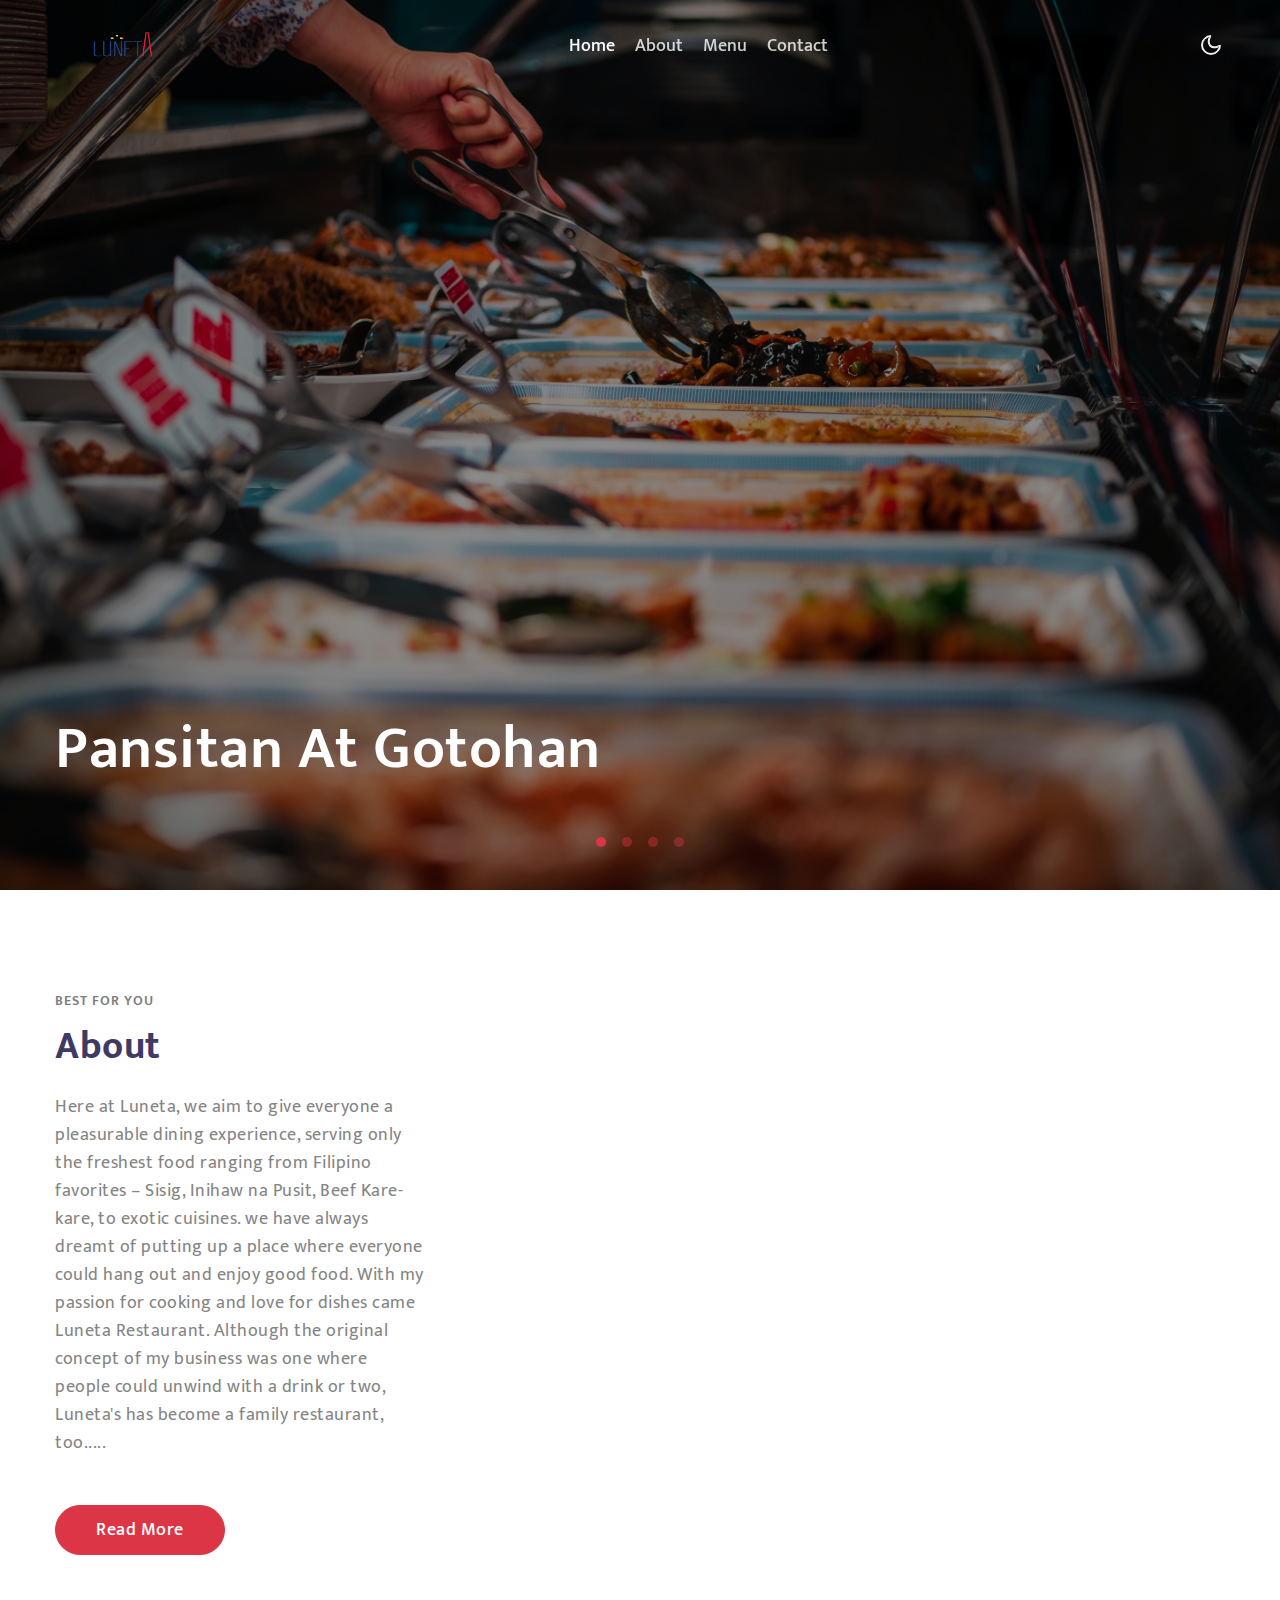
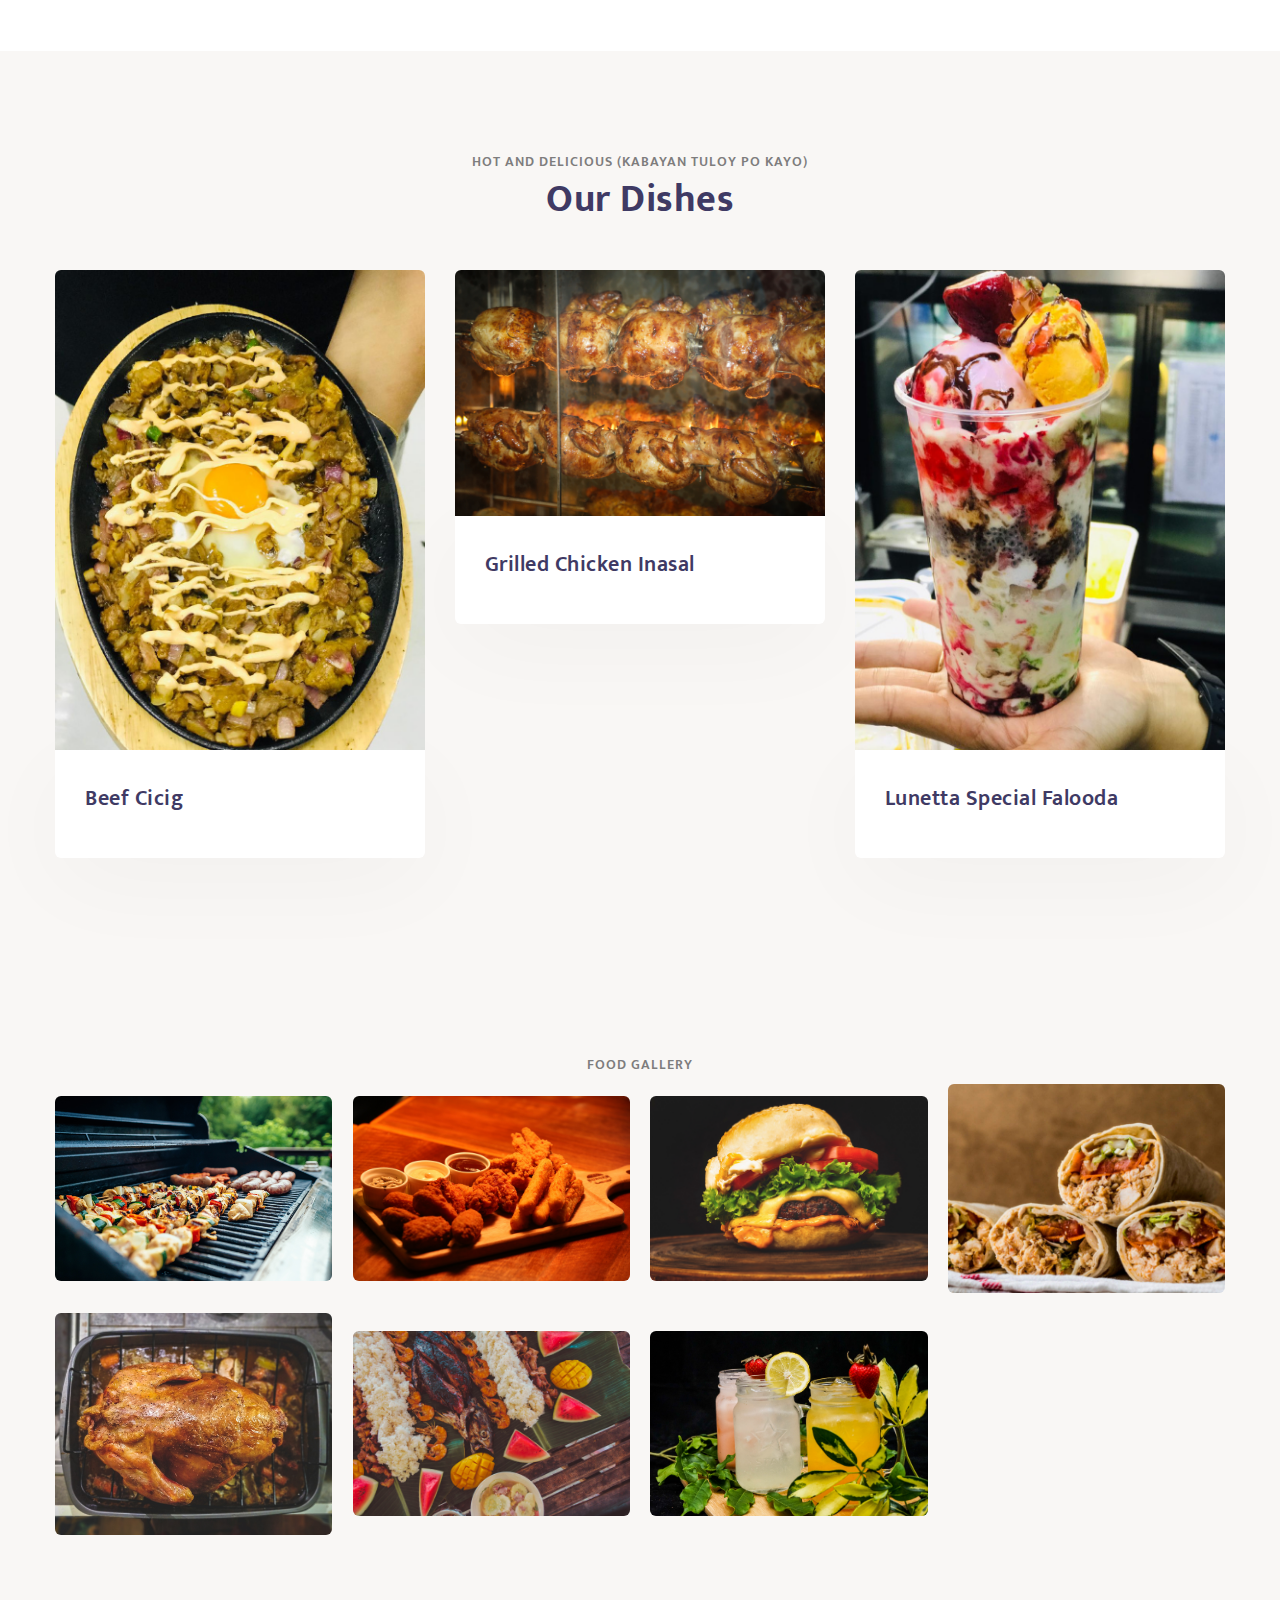
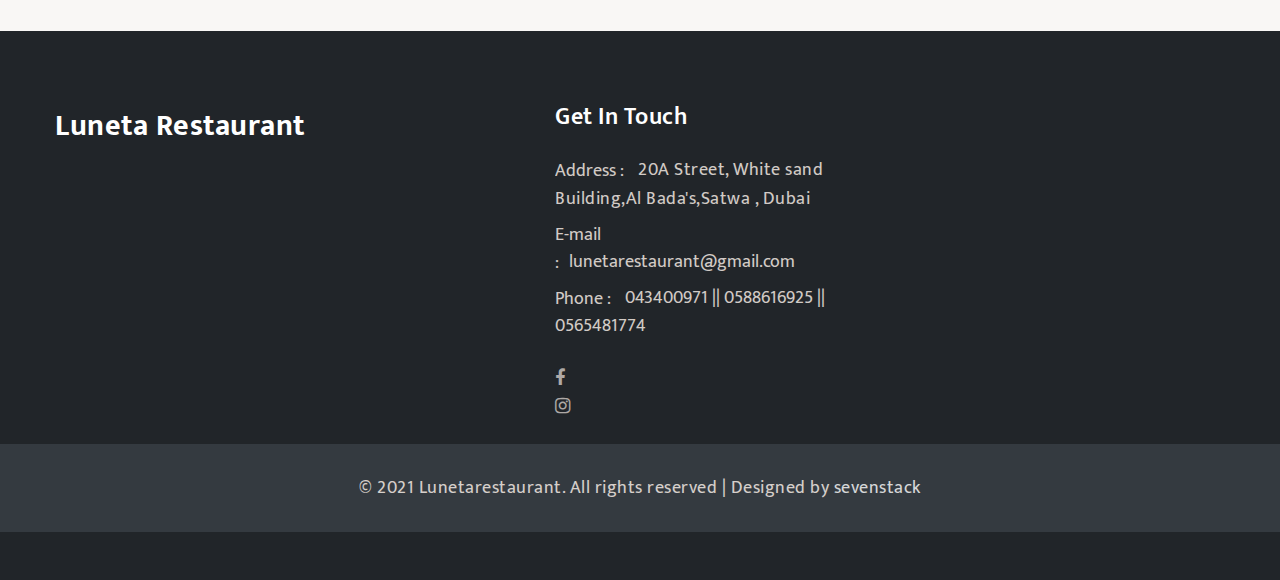
==== commit ef0c0a71: "updated" ====
--- a/index.html
+++ b/index.html
@@ -180,23 +180,23 @@
             <h3 class="title-big text-center mb-md-5 mb-4">Our Dishes</h3>
             <div class="fea-gd-vv text-center row">
                 <div class="float-top col-lg-4 col-md-6">
-                    <a href="#url"><img src="assets/images/1.jpg" class="img-responsive" alt=""></a>
+                    <a href="#url"><img src="assets/images/beefcicig.png" class="img-responsive" alt=""></a>
                     <div class="float-lt feature-gd">
-                        <h3><a href="#url">Beef Bites</a> </h3>
+                        <h3><a href="#url">Beef Cicig</a> </h3>
                         <!-- <p> Consectetur elit, sed do eiusmod tempor sed et dolor init</p> -->
                     </div>
                 </div>
                 <div class="float-top col-lg-4 col-md-6 mt-md-0 mt-5">
-                    <a href="#url"><img src="assets/images/2.jpg" class="img-responsive" alt=""></a>
+                    <a href="#url"><img src="assets/images/Grilledchikeninsan.png" class="img-responsive" alt=""></a>
                     <div class="float-lt feature-gd">
-                        <h3><a href="#url">Sea Foods</a> </h3>
+                        <h3><a href="#url">Grilled Chicken Inasal</a> </h3>
                         <!-- <p> Consectetur elit, sed do eiusmod tempor sed et dolor init</p> -->
                     </div>
                 </div>
                 <div class="float-top col-lg-4 col-md-6 mt-lg-0 mt-5">
-                    <a href="#url"><img src="assets/images/3.png" class="img-responsive" alt=""></a>
+                    <a href="#url"><img src="assets/images/falooda.png" class="img-responsive" alt=""></a>
                     <div class="float-lt feature-gd">
-                        <h3><a href="#url">Silog</a> </h3>
+                        <h3><a href="#url">Lunetta Special Falooda</a> </h3>
                         <!-- <p> Consectetur elit, sed do eiusmod tempor sed et dolor init</p> -->
                     </div>
                 </div>
--- a/assets/css/style-starter.css
+++ b/assets/css/style-starter.css
@@ -10069,7 +10069,7 @@
   content: '';
   width: 14px;
   height: 14px;
-  background: var(--bg-color);
+  background:#bfc2c5;
   border: 1px solid var(--border-color-light);
   display: block;
   border-right: none;
@@ -10641,7 +10641,7 @@
     font-size: 20px; } }
 
 .w3l-footer-29-main .footer-29 {
-  background: #940a1d; }
+  background: #212529; }
 
 .w3l-footer-29-main h6.footer-title-29 {
   color: #fff;
@@ -10718,7 +10718,7 @@
 
 .w3l-footer-29-main .bottom-copies {
   padding: 30px 20px;
-  background: #880511f5; }
+  background: #343a40; }
 
 .w3l-footer-29-main .bottom-copies p {
   color: #fff5ee; }
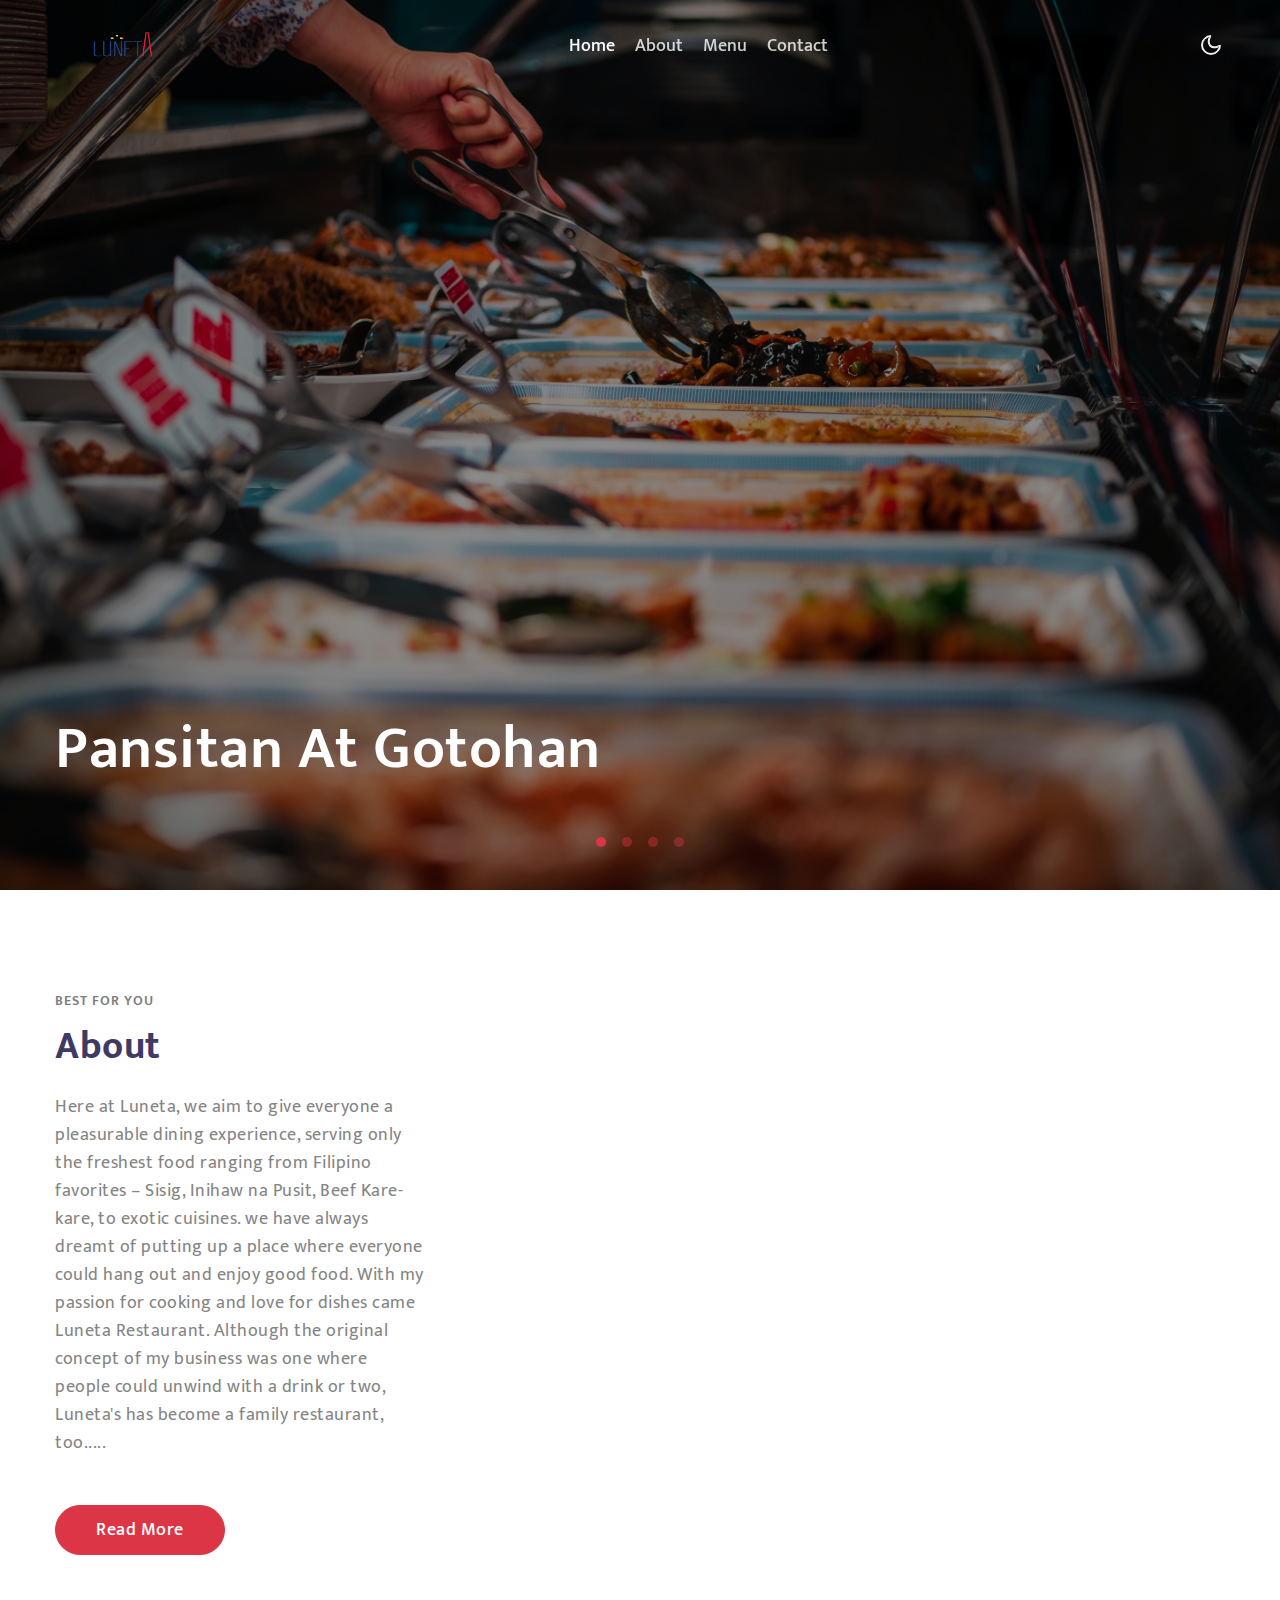
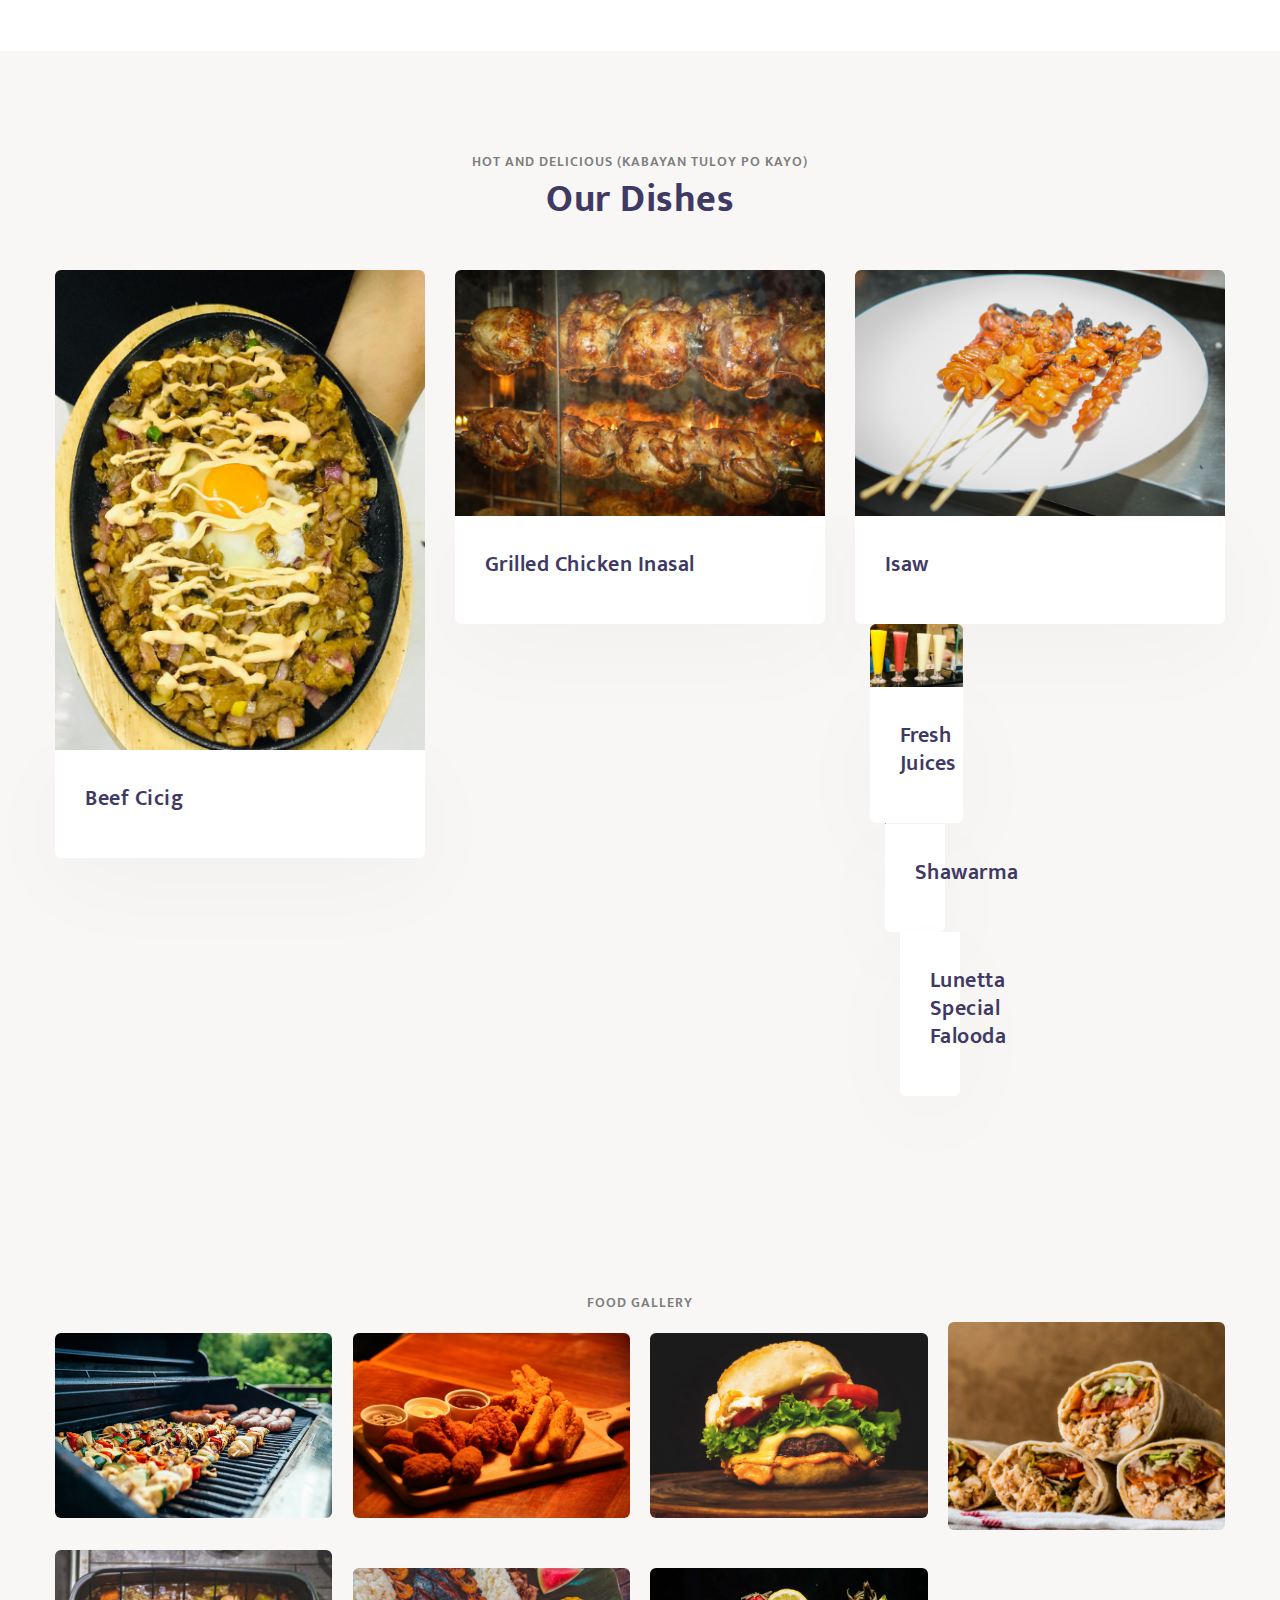
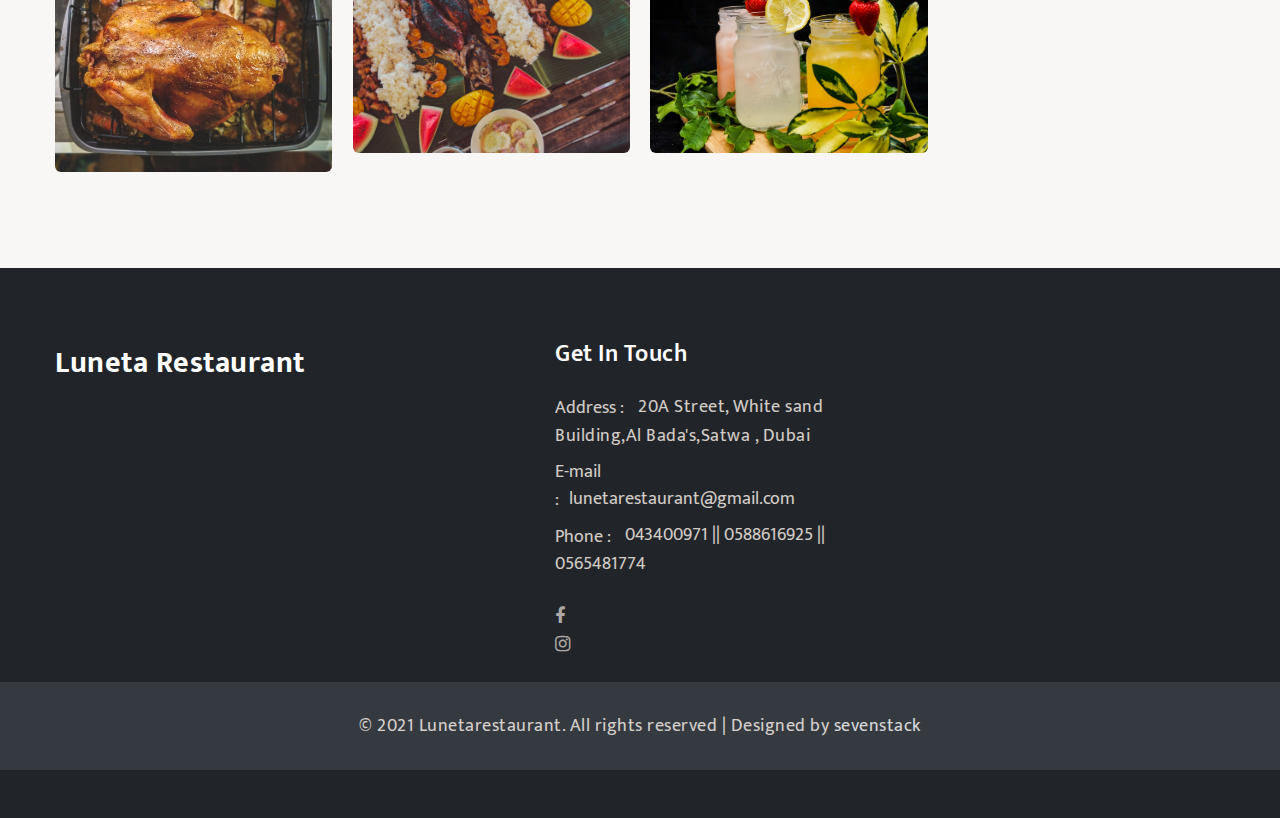
==== commit ffab83bd: "updated" ====
--- a/index.html
+++ b/index.html
@@ -193,6 +193,31 @@
                         <!-- <p> Consectetur elit, sed do eiusmod tempor sed et dolor init</p> -->
                     </div>
                 </div>
+              
+              <div class="float-top col-lg-4 col-md-6 mt-md-0 mt-5">
+                    <a href="#url"><img src="assets/images/isaw.png" class="img-responsive" alt=""></a>
+                    <div class="float-lt feature-gd">
+                        <h3><a href="#url">Isaw</a> </h3>
+                        <!-- <p> Consectetur elit, sed do eiusmod tempor sed et dolor init</p> -->
+                    </div>
+                
+                
+                 <div class="float-top col-lg-4 col-md-6 mt-md-0 mt-5">
+                    <a href="#url"><img src="assets/images/juices.png" class="img-responsive" alt=""></a>
+                    <div class="float-lt feature-gd">
+                        <h3><a href="#url">Fresh Juices</a> </h3>
+                        <!-- <p> Consectetur elit, sed do eiusmod tempor sed et dolor init</p> -->
+                    </div>
+                
+                
+                <div class="float-top col-lg-4 col-md-6 mt-md-0 mt-5">
+                    <a href="#url"><img src="assets/images/shawarma.png" class="img-responsive" alt=""></a>
+                    <div class="float-lt feature-gd">
+                        <h3><a href="#url">Shawarma</a> </h3>
+                        <!-- <p> Consectetur elit, sed do eiusmod tempor sed et dolor init</p> -->
+                    </div>
+                
+                
                 <div class="float-top col-lg-4 col-md-6 mt-lg-0 mt-5">
                     <a href="#url"><img src="assets/images/falooda.png" class="img-responsive" alt=""></a>
                     <div class="float-lt feature-gd">
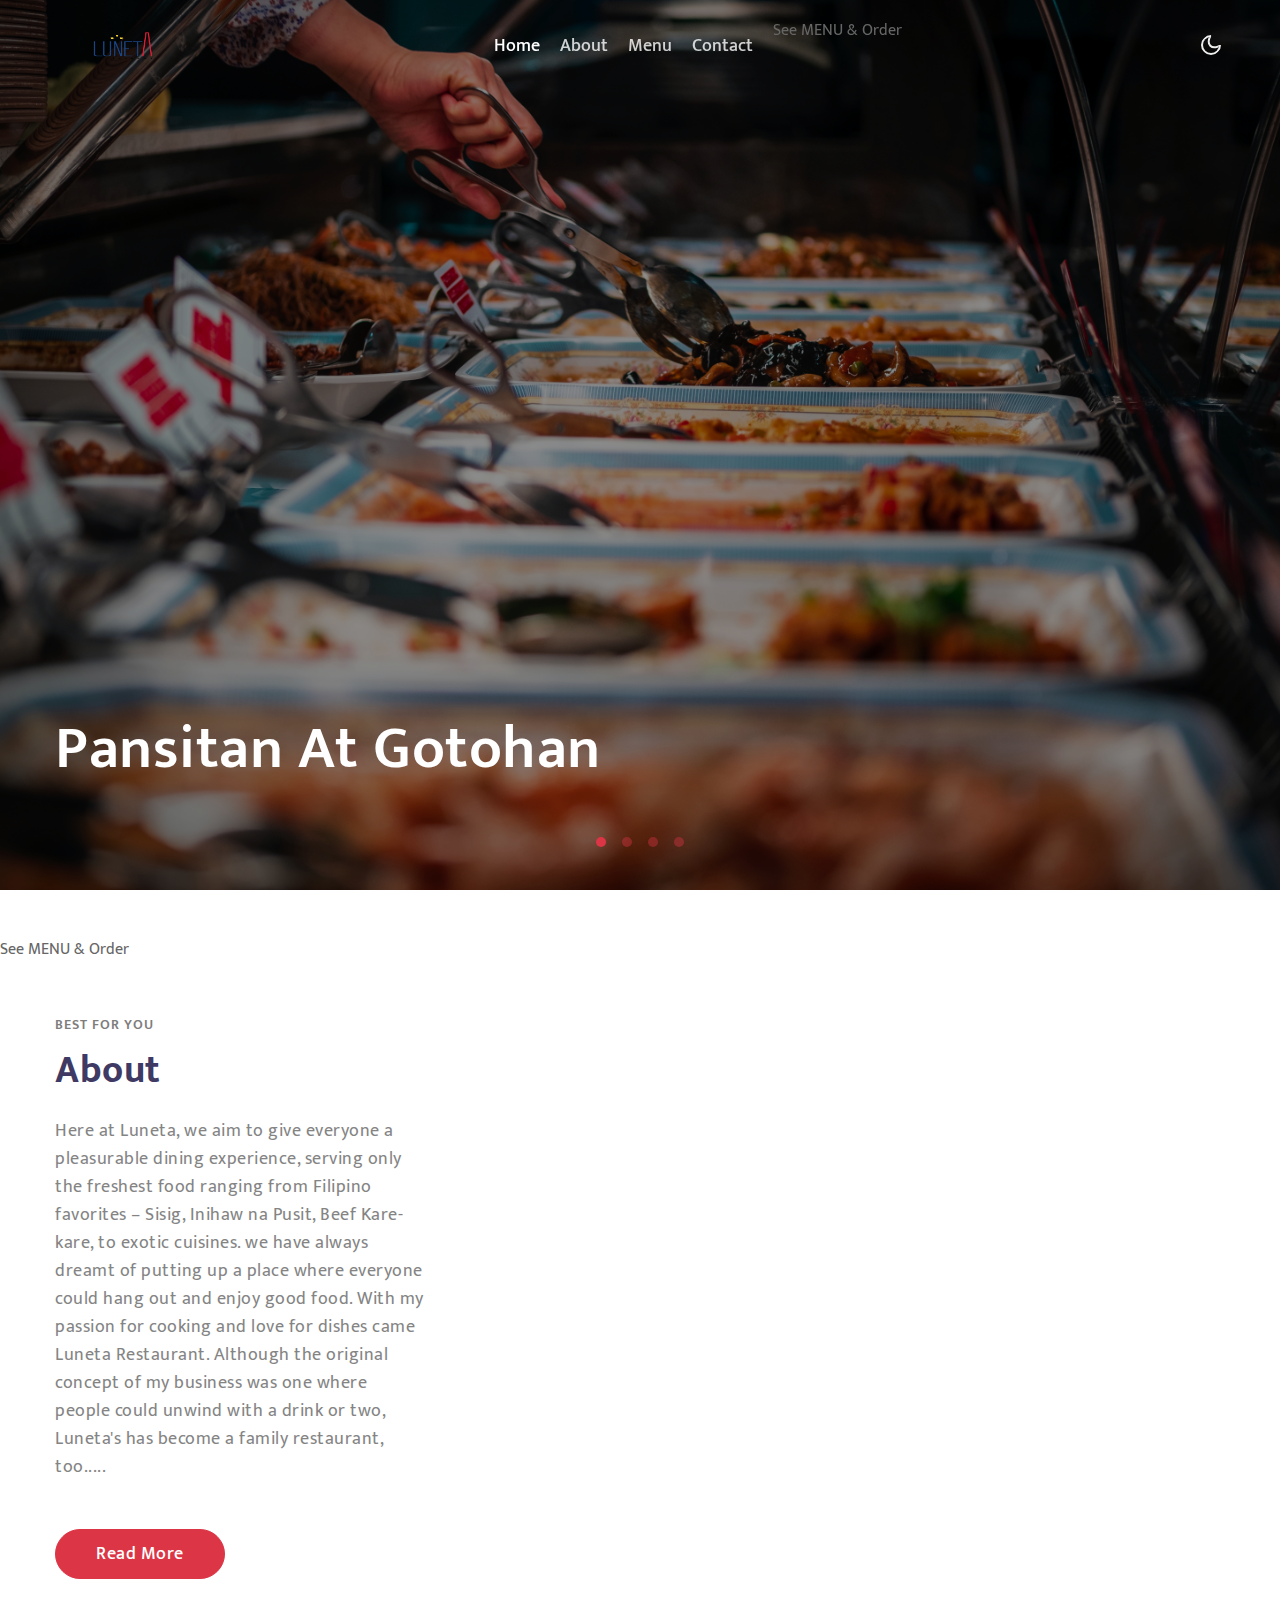
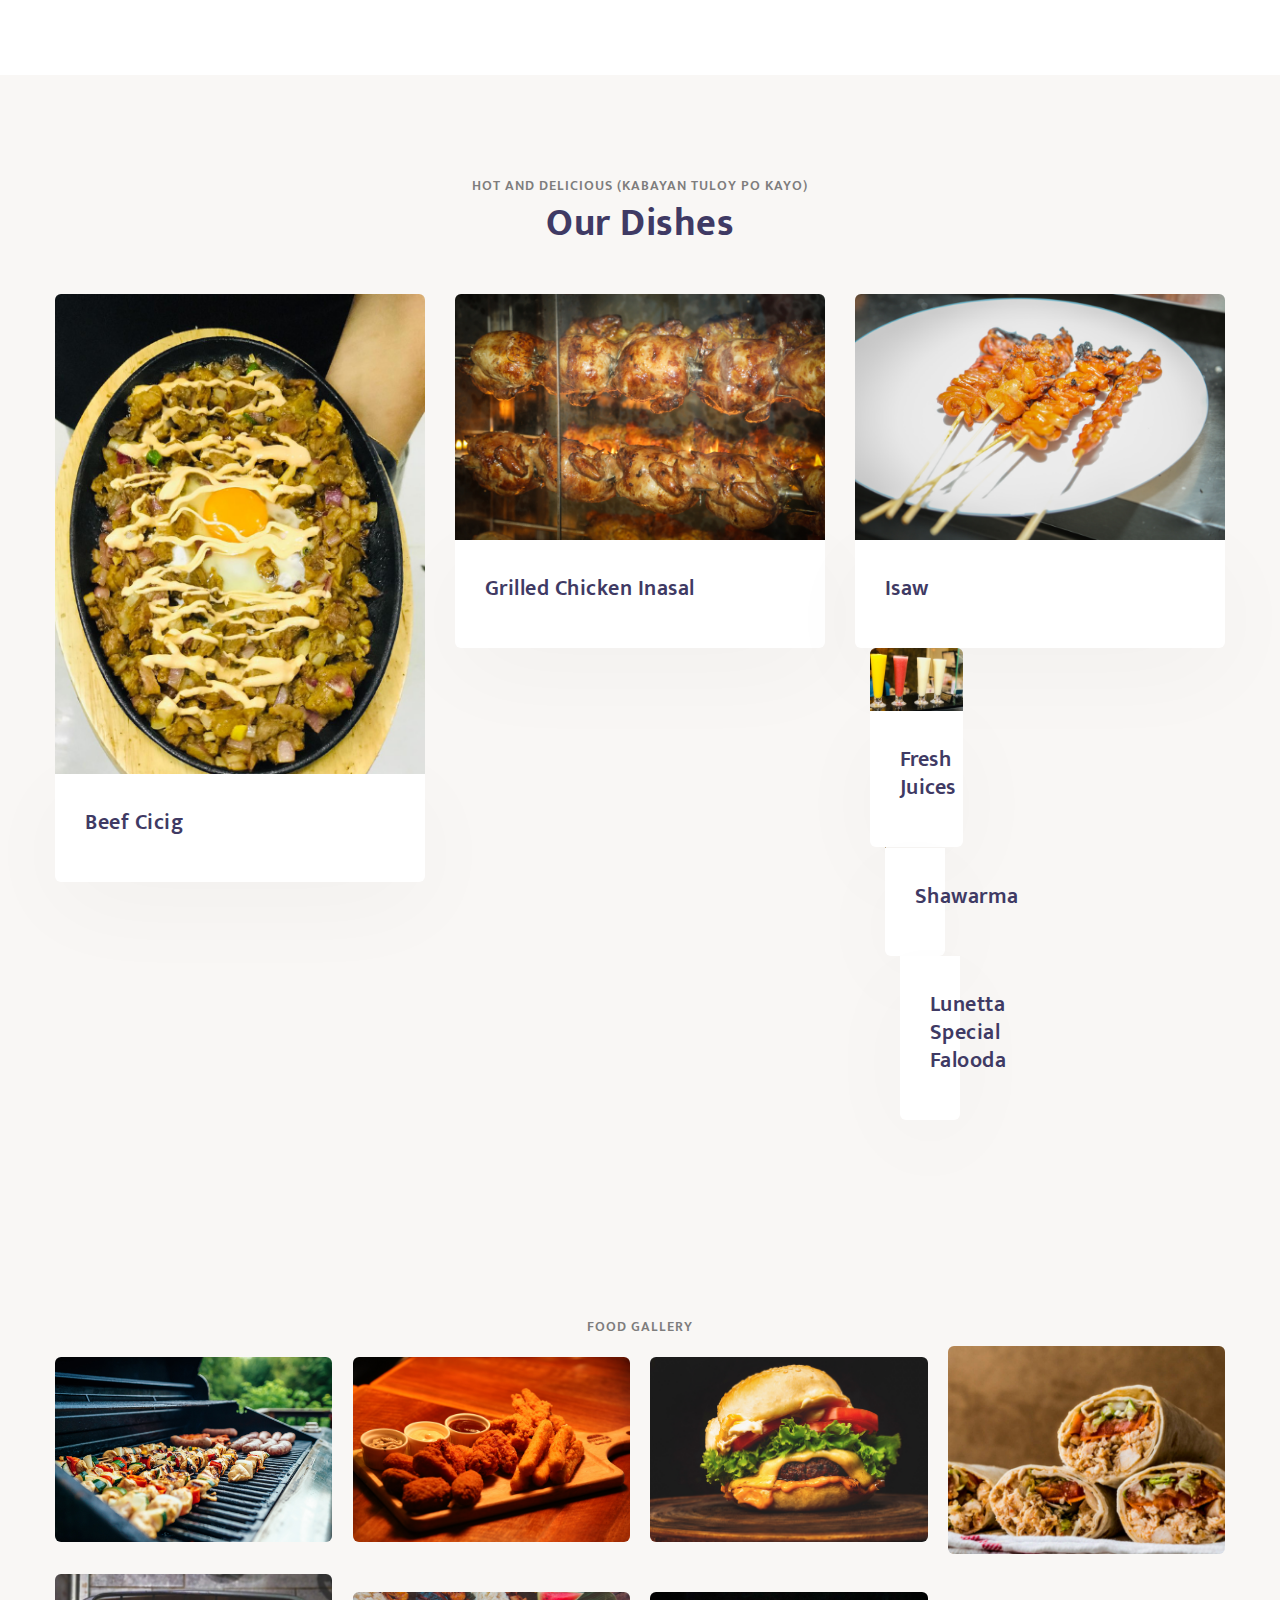
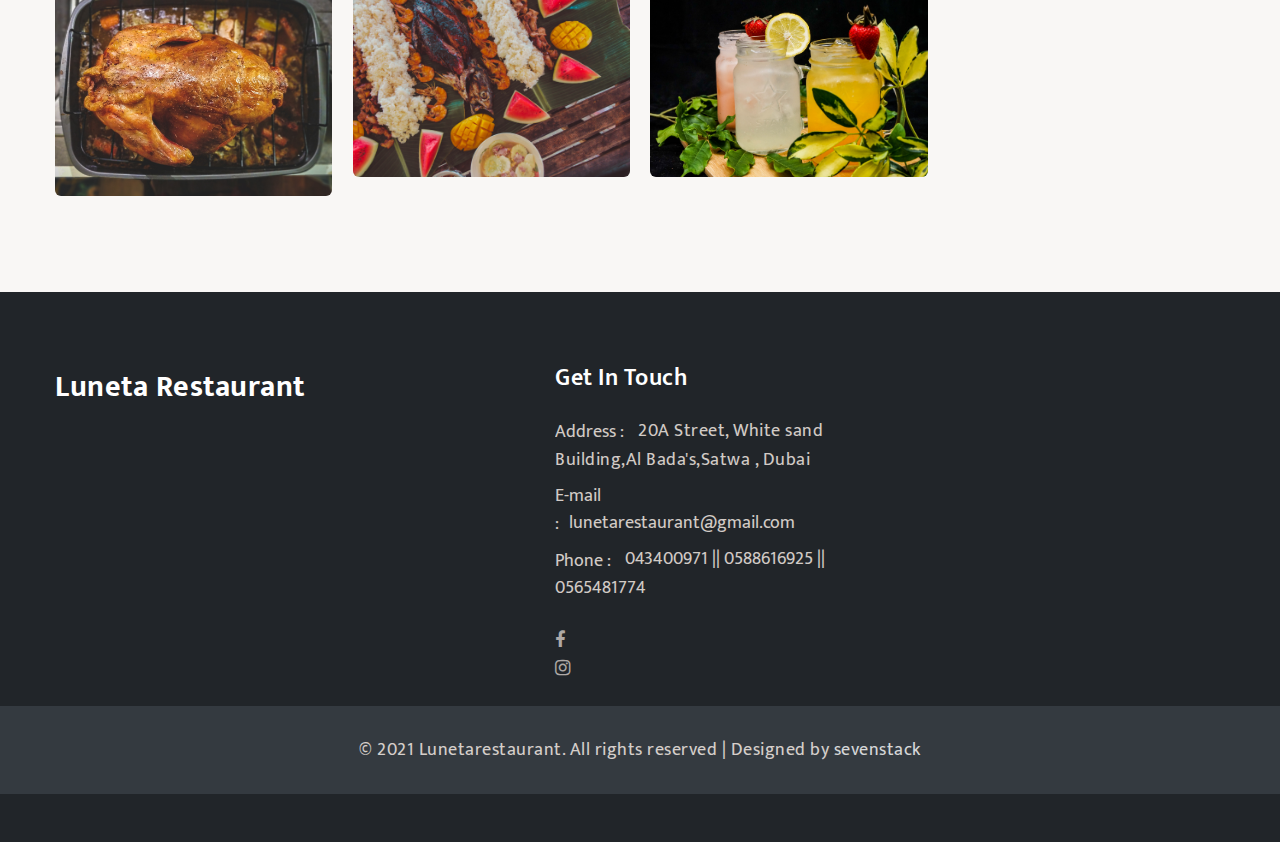
==== commit c9761bcd: "edited" ====
--- a/index.html
+++ b/index.html
@@ -46,6 +46,11 @@
                   <li class="nav-item @@contact__active">
                       <a class="nav-link" href="contact.html">Contact</a>
                   </li>
+                
+                  <li class="nav-item @@contact__active">
+                    <span class="glf-button" data-glf-cuid="b0792999-534d-4306-a9f4-60b3586838bc" data-glf-ruid="c68b22d9-7301-4fe8-9fc5-856e03932528" > See MENU & Order</span>
+                    <script src="https://www.fbgcdn.com/embedder/js/ewm2.js" defer async ></script>
+                </li>
               </ul>
 
               <!--/search-right-->
@@ -145,6 +150,8 @@
 </section>
 <!-- /main-slider -->
 <section class="w3l-servicesblock py-5" id="who">
+  <span class="glf-button" data-glf-cuid="b0792999-534d-4306-a9f4-60b3586838bc" data-glf-ruid="c68b22d9-7301-4fe8-9fc5-856e03932528" > See MENU & Order</span>
+  <script src="https://www.fbgcdn.com/embedder/js/ewm2.js" defer async ></script>
     <div class="container py-lg-5 py-md-4 py-2">
         <div class="row">
             <div class="col-lg-4 about-right-faq align-self">
